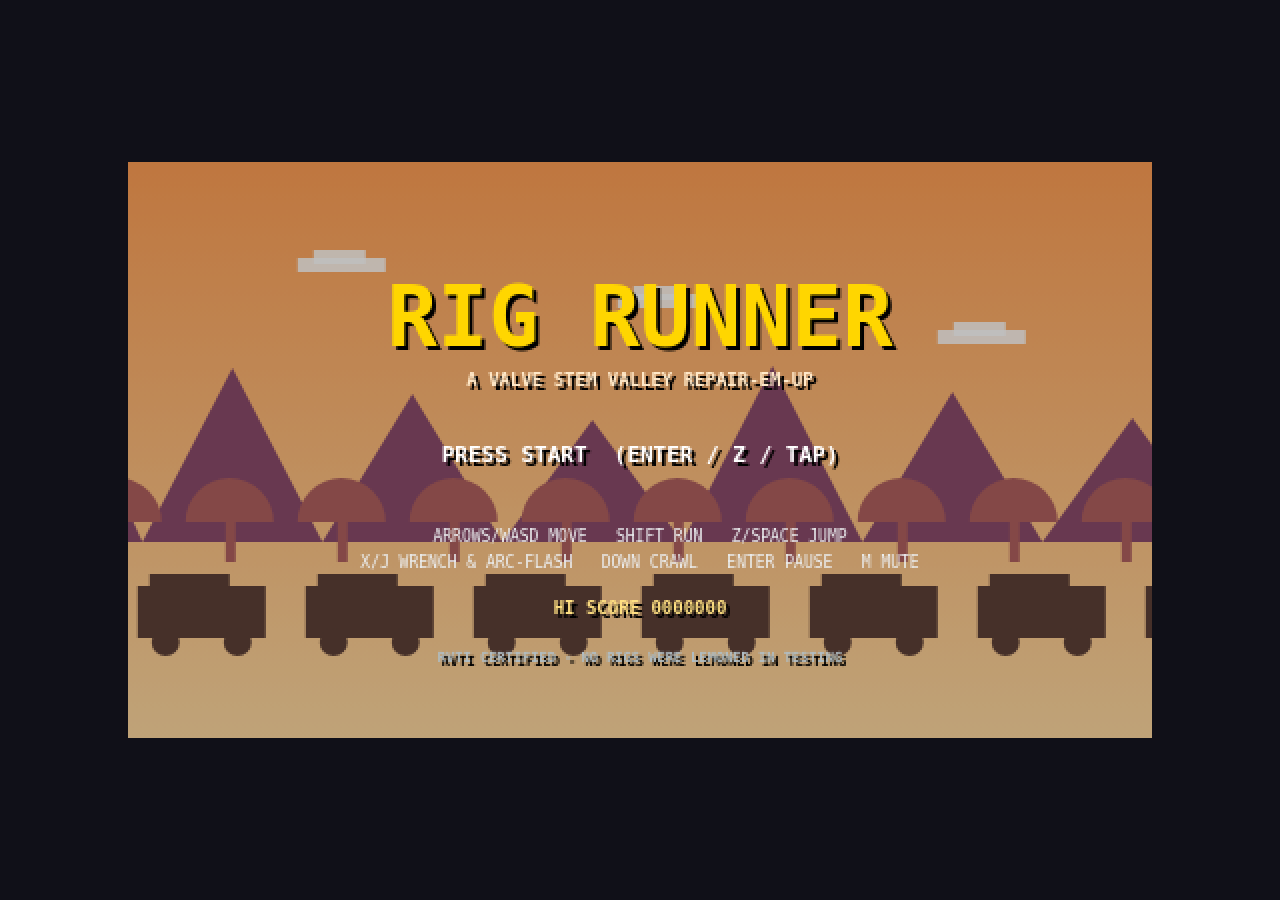
==== static/rigrunner/index.html @ b354f624 "Add Rig Runner: RV-themed browser platformer at /rigrunner/" ====
<!DOCTYPE html>
<html lang="en">
<head>
<meta charset="utf-8">
<meta name="viewport" content="width=device-width, initial-scale=1, maximum-scale=1, user-scalable=no">
<title>RIG RUNNER</title>
<style>
  html,body{margin:0;padding:0;background:#101018;height:100%;overflow:hidden;touch-action:none;}
  #wrap{position:fixed;inset:0;display:flex;align-items:center;justify-content:center;background:#101018;}
  canvas{image-rendering:pixelated;image-rendering:crisp-edges;background:#000;}
  #touch{position:fixed;inset:0;pointer-events:none;display:none;font-family:monospace;user-select:none;-webkit-user-select:none;}
  .tbtn{position:absolute;pointer-events:auto;background:rgba(255,255,255,.10);border:2px solid rgba(255,255,255,.35);
    border-radius:12px;color:rgba(255,255,255,.8);display:flex;align-items:center;justify-content:center;
    font-size:22px;font-weight:bold;}
  .tbtn:active{background:rgba(255,255,255,.28);}
  #tleft{left:12px;bottom:66px;width:58px;height:58px;}
  #tright{left:82px;bottom:66px;width:58px;height:58px;}
  #tdown{left:47px;bottom:8px;width:58px;height:52px;}
  #tjump{right:12px;bottom:70px;width:64px;height:64px;border-radius:50%;}
  #tact{right:88px;bottom:16px;width:56px;height:56px;border-radius:50%;}
  #tpause{right:12px;top:12px;width:48px;height:34px;font-size:13px;}
</style>
</head>
<body>
<div id="wrap"><canvas id="cv" width="512" height="288"></canvas></div>
<div id="touch">
  <div class="tbtn" id="tleft">&#9664;</div><div class="tbtn" id="tright">&#9654;</div>
  <div class="tbtn" id="tdown">&#9660;</div>
  <div class="tbtn" id="tjump">A</div><div class="tbtn" id="tact">B</div>
  <div class="tbtn" id="tpause">II</div>
</div>
<script>
"use strict";
//======================================================================
// RIG RUNNER — an RV-service platformer.  Single file, no assets.
// Engine: fixed-timestep canvas 2D.  Audio: Web Audio chiptune.
//======================================================================
const VW=512, VH=288, TS=16, DT=1/60;
const cv=document.getElementById("cv"), ctx=cv.getContext("2d");
function fitCanvas(){
  const s=Math.max(1,Math.floor(Math.min(window.innerWidth/VW, window.innerHeight/VH)));
  const fs=Math.min(window.innerWidth/VW, window.innerHeight/VH);
  const useInt = fs>=1;
  cv.style.width =(VW*(useInt?s:fs))+"px";
  cv.style.height=(VH*(useInt?s:fs))+"px";
}
window.addEventListener("resize",fitCanvas); fitCanvas();

//---------------------------------------------------------------- input
const keys={l:false,r:false,u:false,d:false,jump:false,act:false,run:false,pause:false};
const kEdge={jump:false,act:false,pause:false,u:false,d:false,l:false,r:false,any:false};
const kmap={
  ArrowLeft:"l", a:"l", A:"l",
  ArrowRight:"r", d:"r", D:"d_r",
  ArrowUp:"u", w:"u", W:"u",
  ArrowDown:"d", s:"d", S:"d",
  z:"jump", Z:"jump", " ":"jump",
  x:"act", X:"act", j:"act", J:"act",
  Shift:"run",
  Enter:"pause"
};
// D maps to right (fix typo-proof): rebuild map cleanly
kmap["d"]="r"; kmap["D"]="r";
window.addEventListener("keydown",e=>{
  audioInit();
  if(e.key==="m"||e.key==="M"){ AU.muted=!AU.muted; if(AU.master)AU.master.gain.value=AU.muted?0:0.5; return; }
  const k=kmap[e.key]; kEdge.any=true;
  if(k){ if(!keys[k]) kEdge[k]=true; keys[k]=true; e.preventDefault(); }
});
window.addEventListener("keyup",e=>{ const k=kmap[e.key]; if(k){keys[k]=false;} });
// touch
if(("ontouchstart" in window)||navigator.maxTouchPoints>0){
  document.getElementById("touch").style.display="block";
  const bind=(id,k)=>{const el=document.getElementById(id);
    el.addEventListener("touchstart",e=>{e.preventDefault();audioInit();kEdge.any=true;if(!keys[k])kEdge[k]=true;keys[k]=true;if(k==="jump"||k==="act")keys.run=true;});
    el.addEventListener("touchend",e=>{e.preventDefault();keys[k]=false;});
    el.addEventListener("touchcancel",e=>{keys[k]=false;});};
  bind("tleft","l");bind("tright","r");bind("tdown","d");bind("tjump","jump");bind("tact","act");bind("tpause","pause");
}

//---------------------------------------------------------------- audio
const AU={ctx:null,master:null,musGain:null,sfxGain:null,muted:false,
  song:null,step:0,nextT:0};
function audioInit(){
  if(AU.ctx) {if(AU.ctx.state==="suspended")AU.ctx.resume(); return;}
  try{
    AU.ctx=new (window.AudioContext||window.webkitAudioContext)();
    AU.master=AU.ctx.createGain(); AU.master.gain.value=AU.muted?0:0.5; AU.master.connect(AU.ctx.destination);
    AU.musGain=AU.ctx.createGain(); AU.musGain.gain.value=0.4; AU.musGain.connect(AU.master);
    AU.sfxGain=AU.ctx.createGain(); AU.sfxGain.gain.value=0.9; AU.sfxGain.connect(AU.master);
    AU.nextT=AU.ctx.currentTime+0.1;
  }catch(e){}
}
function tone(f,dur,type,vol,when,dest,slideTo){
  if(!AU.ctx)return;
  const o=AU.ctx.createOscillator(),g=AU.ctx.createGain();
  o.type=type||"square"; o.frequency.setValueAtTime(f,when);
  if(slideTo)o.frequency.exponentialRampToValueAtTime(Math.max(20,slideTo),when+dur);
  g.gain.setValueAtTime(vol,when);
  g.gain.exponentialRampToValueAtTime(0.001,when+dur);
  o.connect(g);g.connect(dest||AU.sfxGain);
  o.start(when);o.stop(when+dur+0.02);
}
function noiseBurst(dur,vol,when,fc){
  if(!AU.ctx)return;
  const n=Math.floor(AU.ctx.sampleRate*dur), buf=AU.ctx.createBuffer(1,n,AU.ctx.sampleRate);
  const d=buf.getChannelData(0); for(let i=0;i<n;i++)d[i]=Math.random()*2-1;
  const src=AU.ctx.createBufferSource(); src.buffer=buf;
  const f=AU.ctx.createBiquadFilter(); f.type="lowpass"; f.frequency.value=fc||3000;
  const g=AU.ctx.createGain(); g.gain.setValueAtTime(vol,when); g.gain.exponentialRampToValueAtTime(0.001,when+dur);
  src.connect(f);f.connect(g);g.connect(AU.sfxGain); src.start(when);
}
const mf=n=>440*Math.pow(2,(n-69)/12);
function now(){return AU.ctx?AU.ctx.currentTime:0;}
const SFX={
  jump(){ tone(300,0.14,"square",0.16,now(),0,600); },
  stomp(){ tone(400,0.12,"square",0.2,now(),0,120); noiseBurst(0.06,0.12,now(),1500); },
  clank(){ tone(1200,0.05,"square",0.12,now(),0,900); noiseBurst(0.04,0.18,now(),6000); },
  ding(){ tone(mf(88),0.06,"triangle",0.22,now()); tone(mf(93),0.10,"triangle",0.22,now()+0.06); },
  big(){ tone(mf(76),0.08,"triangle",0.25,now()); tone(mf(83),0.08,"triangle",0.25,now()+0.07); tone(mf(88),0.16,"triangle",0.25,now()+0.14); },
  power(){ for(let i=0;i<6;i++)tone(mf(64+i*4),0.09,"square",0.14,now()+i*0.055); },
  hurt(){ tone(220,0.25,"sawtooth",0.2,now(),0,60); },
  die(){ for(let i=0;i<8;i++)tone(mf(70-i*3),0.1,"square",0.16,now()+i*0.08); },
  plug(){ tone(90,0.1,"square",0.3,now(),0,55); tone(1600,0.03,"square",0.1,now()+0.09); },
  hiss(){ noiseBurst(0.5,0.05,now(),1200); },
  grind(){ tone(70,0.35,"sawtooth",0.15,now(),0,45); noiseBurst(0.3,0.08,now(),700); },
  pop(){ noiseBurst(0.15,0.3,now(),2500); tone(140,0.1,"square",0.2,now(),0,50); },
  arc(){ tone(1800,0.08,"sawtooth",0.1,now(),0,300); noiseBurst(0.05,0.08,now(),8000); },
  splash(){ noiseBurst(0.3,0.12,now(),900); tone(200,0.2,"sine",0.12,now(),0,80); },
  deflate(){ tone(300,0.5,"sawtooth",0.14,now(),0,40); noiseBurst(0.4,0.06,now(),500); },
  oneup(){ for(let i=0;i<5;i++)tone(mf([72,76,79,84,88][i]),0.09,"triangle",0.2,now()+i*0.09); },
  stamp(){ noiseBurst(0.08,0.25,now(),2000); tone(90,0.12,"square",0.25,now()+0.02,0,60); },
};
//------------------------------------------------- music (per-world loops)
// Songs: 32 eighth-note steps. lead/bass arrays of midi notes (0 = rest).
const SONGS={
  title:{bpm:112,lead:[64,0,67,0,71,0,72,71,67,0,64,0,62,0,64,0, 60,0,64,0,67,0,71,69,67,0,64,0,62,64,62,0],
         bass:[40,0,47,0,40,0,47,0,45,0,52,0,45,0,52,0, 41,0,48,0,41,0,48,0,43,0,47,0,43,0,47,0]},
  w1:{bpm:140,lead:[72,0,72,74,76,0,72,0,79,0,76,0,72,74,76,0, 77,0,74,0,72,0,69,71,72,0,74,0,67,0,0,0],
      bass:[48,0,55,0,48,0,55,0,45,0,52,0,45,0,52,0, 41,0,48,0,43,0,50,0,48,0,55,0,43,0,47,0]},
  w2:{bpm:126,lead:[69,0,0,72,74,0,72,0,69,0,72,0,67,0,0,0, 65,0,0,69,72,0,74,0,76,0,74,72,69,0,0,0],
      bass:[45,0,52,0,45,0,52,0,41,0,48,0,41,0,48,0, 38,0,45,0,38,0,45,0,40,0,47,0,43,0,45,0]},
  w3:{bpm:150,lead:[74,0,74,0,77,0,74,0,81,0,79,0,77,0,74,0, 72,0,74,77,74,0,72,0,70,0,72,74,72,0,70,0],
      bass:[38,0,50,0,38,0,50,0,36,0,48,0,36,0,48,0, 41,0,53,0,41,0,53,0,43,0,55,0,43,0,46,0]},
  w4:{bpm:132,lead:[67,0,71,0,74,0,71,0,76,0,74,0,71,0,67,0, 69,0,72,0,76,0,72,0,74,72,71,69,67,0,0,0],
      bass:[43,0,50,0,43,0,50,0,45,0,52,0,45,0,52,0, 41,0,48,0,41,0,48,0,38,0,45,0,43,0,43,0]},
  w5:{bpm:160,lead:[64,64,0,64,67,0,64,0,70,0,69,0,67,0,64,0, 64,64,0,64,67,0,70,0,72,0,70,69,67,0,0,0],
      bass:[40,0,40,47,40,0,40,47,38,0,38,45,38,0,38,45, 36,0,36,43,36,0,36,43,43,0,43,50,43,0,46,0]},
  w6:{bpm:118,lead:[70,0,0,74,0,0,77,0,79,0,77,74,70,0,0,0, 69,0,0,72,0,0,76,0,77,0,76,72,67,0,0,0],
      bass:[46,0,53,0,46,0,53,0,44,0,51,0,44,0,51,0, 45,0,52,0,45,0,52,0,43,0,50,0,43,0,50,0]},
  w7:{bpm:100,lead:[62,0,0,0,65,0,62,0,68,0,67,0,65,0,62,0, 61,0,0,0,65,0,68,0,70,0,68,67,65,0,67,0],
      bass:[38,0,38,0,38,0,38,0,36,0,36,0,36,0,36,0, 37,0,37,0,37,0,37,0,38,0,41,0,38,0,36,0]},
  boss:{bpm:168,lead:[62,0,62,63,62,0,60,0,62,0,65,0,63,62,60,0, 62,0,62,63,65,0,67,0,68,0,67,65,63,0,62,0],
        bass:[38,38,0,38,38,0,38,0,36,36,0,36,36,0,36,0, 34,34,0,34,34,0,34,0,41,0,39,0,38,0,36,0]},
  map:{bpm:120,lead:[76,0,0,0,74,0,72,0,74,0,76,0,79,0,0,0, 76,0,0,0,74,0,72,0,71,0,72,0,74,0,0,0],
       bass:[48,0,52,0,55,0,52,0,50,0,53,0,57,0,53,0, 48,0,52,0,55,0,52,0,43,0,47,0,50,0,47,0]},
};
function setSong(name){
  const s=SONGS[name]||null;
  if(AU.song!==s){AU.song=s;AU.step=0;if(AU.ctx)AU.nextT=AU.ctx.currentTime+0.05;}
}
function musicTick(){
  if(!AU.ctx||!AU.song||AU.muted)return;
  const spb=60/AU.song.bpm/2; // eighth note
  while(AU.nextT<AU.ctx.currentTime+0.18){
    const i=AU.step%32;
    const L=AU.song.lead[i],B=AU.song.bass[i];
    if(L)tone(mf(L),spb*0.9,"square",0.10,AU.nextT,AU.musGain);
    if(B)tone(mf(B),spb*0.95,"triangle",0.16,AU.nextT,AU.musGain);
    if(i%4===0)noiseBurst(0.03,0.035,AU.nextT,6000);
    AU.step++; AU.nextT+=spb;
  }
}
</script>
<script>
"use strict";
//================================================================ worlds
// Palette per world: sky top/bottom, far, mid, near parallax, ground pair, accent
const WORLDS={
 1:{name:"TRAVEL TRAILER TERRACE",sky:["#ff9e54","#ffd9a0"],far:"#8a4a6b",mid:"#b0605f",near:"#5d4037",gnd:["#7d5a3a","#5d4127"],acc:"#ffe9c9",song:"w1"},
 2:{name:"CLASS B BOULEVARD",sky:["#7ec8e3","#dff3ff"],far:"#5a7fa8",mid:"#7aa8c8",near:"#48606e",gnd:["#8a8f98","#5f636b"],acc:"#ffffff",song:"w2"},
 3:{name:"CLASS C CANYON",sky:["#ffb26b","#ffe3b3"],far:"#b5533c",mid:"#d97a4a",near:"#8c4a2f",gnd:["#c07850","#8c4a2f"],acc:"#ffd9a0",song:"w3"},
 4:{name:"FIFTH WHEEL FLATS",sky:["#e8b04f","#f6e3a8"],far:"#7a8a4a",mid:"#9aa85f",near:"#647040",gnd:["#7d8a4a","#57613a"],acc:"#fff2c0",song:"w4"},
 5:{name:"TOY HAULER TRENCH",sky:["#d98f4a","#f0c690"],far:"#8a5a3a",mid:"#a8744a",near:"#6b4a2f",gnd:["#9a7248","#6b4a2f"],acc:"#ffd9a0",song:"w5"},
 6:{name:"DEALERSHIP LOT",sky:["#0d0d2b","#232355"],far:"#1a1a40",mid:"#2d2d66",near:"#141430",gnd:["#3a3a52","#26263a"],acc:"#ff4fd8",song:"w6"},
 7:{name:"SERVICE BAY OF NO RETURN",sky:["#20262c","#39424c"],far:"#2a3138",mid:"#39424c",near:"#1c2126",gnd:["#4a545e","#333b42"],acc:"#7fdcd0",song:"w7"},
};
const TIPS=[
 "TECH TIP: Anode rods corrode so your water heater tank doesn't. Replace at ~75% consumed.",
 "TECH TIP: Dump BLACK first, then GRAY — the soapy gray water rinses your hose.",
 "TECH TIP: Inspect roof seals every 90 days. Recoat penetrations with self-leveling sealant.",
 "TECH TIP: Check tire pressure COLD, before driving. Blowouts love underinflation.",
 "TECH TIP: 30A service is ~3,600 watts. 50A is two 120V legs — ~12,000 watts.",
 "TECH TIP: Keep tongue weight at 10–15% of gross trailer weight or you WILL sway.",
 "TECH TIP: Winterize before first freeze — bypass the water heater, pump pink antifreeze.",
 "TECH TIP: Repack trailer wheel bearings every 10–12k miles or once a year.",
 "TECH TIP: A surge protector/EMS catches open grounds, reverse polarity, and low voltage.",
 "TECH TIP: LP gas smells like rotten eggs (that's the mercaptan). Hiss? No sparks. Ventilate.",
 "TECH TIP: Retract the awning when wind picks up. Gusts kill more awnings than hail.",
 "TECH TIP: Exercise the generator monthly under load so the carb doesn't gum up.",
 "TECH TIP: Tank sensors misread constantly. Trust your gauge less than your last dump.",
 "TECH TIP: Re-torque lug nuts after the first 50 miles of every trip.",
];
//================================================================ level DSL
function mkGrid(w,h){const g=[];for(let y=0;y<h;y++)g.push(new Array(w).fill(" "));return g;}
function bld(w,h){
  const g=mkGrid(w,h);
  const S={g,w,h,signs:[],
    put(x,y,c){if(x>=0&&x<w&&y>=0&&y<h)g[y][x]=c;return S;},
    row(x,y,n,c){for(let i=0;i<n;i++)S.put(x+i,y,c);return S;},
    col(x,y,n,c){for(let i=0;i<n;i++)S.put(x,y+i,c);return S;},
    box(x,y,bw,bh,c){for(let j=0;j<bh;j++)S.row(x,y+j,bw,c);return S;},
    gnd(x0,x1,top){for(let x=x0;x<=x1;x++)for(let y=top;y<h;y++)g[y][x]="#";return S;},
    sign(x,y,t){S.signs.push({x:x*TS,y:y*TS,t});return S;},
    // a parked rig: solid body + one-way roof, door gap
    rig(x,y,bw,bh){S.box(x,y,bw,bh,"B");S.row(x,y-1,bw,"=");return S;},
  };
  return S;
}
//================================================================ levels
const LEVELS=[];
function addLevel(o){LEVELS.push(o);return LEVELS.length-1;}

// ---- W1-1 "HITCH UP" — tutorial
addLevel({world:1,label:"1-1",name:"HITCH UP",time:300,build(){
  const L=bld(190,18);
  L.gnd(0,45,15); L.gnd(50,84,15); L.gnd(90,131,15); L.gnd(136,189,15);
  L.sign(4,12,"VALVE STEM VALLEY CAMPGROUND");
  L.sign(10,13,"RUN: SHIFT   JUMP: Z/SPACE   WRENCH: X");
  L.sign(30,13,"MIND YOUR TONGUE WEIGHT - 10-15%!");
  // hatch row + intro goblin
  L.row(18,11,3,"?"); L.put(23,11,"!");
  L.put(26,10,"o").put(27,9,"o").put(28,10,"o");
  L.put(33,14,"g");
  // tongue-jack seesaw over first pit approach + spring bar
  L.put(41,14,"o").put(42,13,"o").put(43,14,"o");
  L.put(55,14,"T"); L.row(53,9,3,"=");L.put(54,8,"s"); // SO #1 above seesaw
  L.put(60,14,"g").put(66,14,"g");
  L.put(70,14,"Q"); L.row(68,7,4,"=").put(69,6,"o").put(70,6,"d"); // spring to sealgoo ledge
  L.put(76,14,"t"); L.sign(74,13,"CHECK COLD INFLATION PRESSURE");
  // gap 85-89 with wheel-chock ramp feel: floating platform
  L.row(85,13,3,"=");
  L.put(92,14,"C"); // 30A checkpoint
  L.row(97,11,4,"?").put(99,11,"!");
  L.put(104,14,"g").put(109,14,"g").put(113,14,"b");
  // high route: trailer roofs
  L.rig(116,12,8,3); L.put(118,10,"o").put(120,10,"o").put(122,10,"s"); // SO #2 on roof
  L.row(126,8,3,"=").put(127,7,"o");
  // pit 132-135, spring approach
  L.put(130,14,"Q");
  L.row(133,10,3,"=").put(134,9,"o");
  L.put(140,14,"g").put(144,14,"g").put(147,14,"t");
  L.rig(150,12,10,3); L.put(151,14,"P"); L.sign(153,14,"SITE 12 - 30A");
  L.put(155,10,"o").put(157,10,"o");
  L.row(163,11,3,"?");
  L.put(168,14,"g");
  L.col(172,9,6,"L"); L.row(170,8,6,"=").put(173,5,"1"); // hidden-ish 1-up hatch up top
  L.put(171,7,"s"); // SO #3 top route
  L.put(184,14,"E"); L.sign(180,13,"SERVICE DROP-OFF ->");
  return L;
}});

// ---- W1-2 "ROOF RESEAL" — rooftop hop, drip vents
addLevel({world:1,label:"1-2",name:"ROOF RESEAL",time:300,build(){
  const L=bld(180,18);
  L.gnd(0,14,15);
  L.sign(3,13,"ROOF SEAL FAILURE: THE #1 RV REPAIR");
  L.put(8,14,"g");
  // row of parked rigs to hop; vents 'y' leak goblins until capped (wrench them)
  L.rig(16,11,10,4); L.put(19,9,"y"); L.put(22,9,"d");
  L.rig(30,10,9,5);  L.put(33,8,"y");  L.put(36,8,"o");
  L.rig(43,12,8,3);  L.put(45,10,"o").put(46,10,"o");
  L.gnd(53,60,15); L.put(56,14,"C");
  L.rig(62,11,12,4); L.put(65,9,"y").put(70,9,"y"); L.put(68,8,"s"); // SO #1 between two leaks
  L.row(76,7,3,"=").put(77,6,"o");
  L.rig(80,11,9,4); L.put(83,10,"b");
  L.gnd(91,98,15); L.put(94,14,"t");
  L.rig(100,12,7,3); L.put(102,10,"d");
  L.rig(109,9,7,6); L.put(111,7,"y");
  L.row(118,6,3,"=").put(119,5,"s"); // SO #2 high hop
  L.rig(122,11,10,4); L.put(125,10,"g").put(128,10,"g");
  L.gnd(134,141,15); L.put(137,14,"5"); // 50A pedestal checkpoint
  L.sign(135,13,"RARE 50A PEDESTAL - FAST REFILL");
  L.rig(143,11,9,4); L.put(146,9,"y"); L.put(148,8,"o");
  L.rig(154,12,8,3); L.put(156,10,"b");
  L.row(163,8,3,"=").put(164,7,"d");
  L.gnd(166,179,15);
  L.col(168,10,5,"L"); L.row(166,9,5,"=").put(169,8,"s"); // SO #3 ladder loft
  L.put(175,14,"E");
  return L;
}});

// ---- W1-3 "DUMP STATION DRIVE" — serpents, gray pools, valve bonus room
addLevel({world:1,label:"1-3",name:"DUMP STATION DRIVE",time:300,build(){
  const L=bld(175,18);
  L.gnd(0,29,15); L.gnd(34,73,15); L.gnd(78,117,15); L.gnd(122,174,15);
  L.sign(3,13,"DUMP STATION AHEAD - BLACK FIRST, THEN GRAY");
  L.put(9,14,"e"); // EternaBond early: this level is all water hazards
  L.put(14,14,"g");
  L.box(19,15,4,3," "); L.row(19,15,4,"~"); // gray pool carved flush into the ground
  L.put(26,14,"Z"); // sewer serpent at the port
  L.row(30,12,4,"="); // hop the gap
  L.put(38,14,"o").put(40,14,"o");
  L.put(44,14,"V"); L.sign(42,13,"DUMP STATION - PULL VALVES IN ORDER"); // bonus room door
  L.put(52,14,"Z");
  L.row(58,10,3,"?").put(60,10,"!");
  L.put(64,14,"P"); L.put(69,14,"C");
  L.box(74,15,4,3," "); L.row(74,15,4,"~");
  L.put(82,14,"g").put(86,14,"g");
  L.rig(90,12,8,3); L.put(92,10,"s"); // SO #1 roof
  L.put(100,14,"Z");
  L.col(104,11,4,"L"); L.row(102,10,5,"=").put(104,9,"s"); // SO #2 loft
  L.put(110,14,"b"); L.put(114,14,"P");
  L.box(118,15,4,3," "); L.row(118,15,4,"~");
  L.row(117,11,2,"=").row(120,9,2,"=");
  L.put(126,14,"5");
  L.put(131,14,"Z"); L.put(136,14,"t");
  L.rig(140,12,9,3); L.put(143,10,"o").put(145,10,"d");
  L.put(152,14,"g").put(156,14,"g");
  L.row(158,8,3,"=").put(159,7,"s"); // SO #3
  L.sign(162,13,"WASH HANDS. SERIOUSLY.");
  L.put(169,14,"E");
  return L;
}});

// ---- W1-4 "AWNING ALLEY" — glide gaps, bearing screamer, mice wiring
addLevel({world:1,label:"1-4",name:"AWNING ALLEY",time:300,windy:true,build(){
  const L=bld(185,18);
  L.gnd(0,34,15); L.gnd(52,88,15); L.gnd(106,139,15); L.gnd(152,184,15);
  L.sign(3,13,"WIND ADVISORY: STOW YOUR AWNINGS");
  L.put(8,14,"G"); // grease tub: teaches slide
  L.put(14,14,"r"); // bearing screamer — slide or arc it
  L.put(20,14,"g");
  L.row(24,10,4,"?").put(26,10,"!");
  // awning glide across big pit 35-51
  L.rig(29,12,6,3); L.row(30,8,5,"A"); L.sign(29,7,"GRAB AWNING TO GLIDE");
  L.put(40,5,"o").put(44,6,"o").put(48,7,"o");
  L.put(56,14,"C");
  L.put(61,14,"t"); L.put(66,14,"g");
  // crawl gap under a rig: 1-tile clearance
  L.box(70,10,8,4,"B"); L.sign(69,9,"CRAWL: HOLD DOWN");
  L.put(74,8,"s"); L.row(72,9,4,"="); // SO #1 on top of the low rig
  L.put(82,14,"r");
  // wiring bridge over pit 89-105 with mouse hatch
  L.row(89,12,17,"*"); L.put(88,11,"%"); L.sign(84,10,"MICE IN THE WIRING!");
  L.put(94,10,"o").put(98,10,"o").put(102,10,"o");
  L.put(110,14,"5");
  L.rig(114,11,8,4); L.row(115,7,5,"A"); L.put(117,9,"s"); // SO #2 under awning
  // glide pit 140-151
  L.put(126,14,"g").put(130,14,"b");
  L.rig(133,12,6,3); L.row(134,8,5,"A");
  L.put(144,5,"d");
  L.put(156,14,"r"); L.put(162,14,"t");
  L.row(166,9,3,"=").put(167,8,"s"); // SO #3
  L.row(171,11,3,"?").put(172,11,"1");
  L.put(179,14,"E"); L.sign(175,13,"BOSS PAD AHEAD");
  return L;
}});

// ---- W1-B "THE SWAY MONSTER"
addLevel({world:1,label:"1-B",name:"THE SWAY MONSTER",time:240,boss:"sway",song:"boss",build(){
  const L=bld(44,18);
  L.gnd(0,43,15);
  L.box(0,0,1,15,"X"); L.box(43,0,1,15,"X");
  L.row(6,11,3,"=");L.row(35,11,3,"=");
  L.sign(13,13,"NO SWAY CONTROL? NO CONTROL.");
  return L;
}});

// ---- W2-1 "POP-TOP PASS" — crawl spaces, pop-tops, wet bath slicks, propane
addLevel({world:2,label:"2-1",name:"POP-TOP PASS",time:300,build(){
  const L=bld(165,18);
  L.gnd(0,164,15);
  L.box(40,14,6,1," ");L.box(41,15,4,3," "); // small pit
  L.box(90,14,8,1," ");L.box(91,15,6,3," ");
  L.sign(3,13,"CLASS B: 19 FEET OF EFFICIENCY");
  // low ceiling crawl: ceiling at y13 => 1-tile clearance over floor y14
  L.box(10,4,30,10,"B"); L.sign(8,3,"LOW CLEARANCE - CRAWL");
  L.put(14,14,"o").put(18,14,"o").put(22,14,"o");
  L.put(30,14,"g");
  // pop-top platforms over pit (entity J with popTop skin)
  L.put(42,13,"J"); L.put(44,6,"o");
  L.put(50,14,"C");
  // wet bath: slick floor
  L.row(55,14,10,"_"); L.sign(55,13,"WET BATH - SLIPPERY WHEN WET"); L.put(60,13,"b");
  L.put(68,14,"g");
  // propane cloud room: crawl under, or wrench window 'W' to vent
  L.box(72,6,16,7,"B"); L.put(74,13,"l"); L.put(88,13,"W");
  L.sign(70,5,"LP LEAK! DO NOT ARC-FLASH!");
  L.put(78,12,"s"); // SO #1 inside the LP room (nerve test)
  L.put(92,13,"J"); L.put(94,5,"d");
  L.row(97,10,3,"?").put(98,10,"!");
  L.put(103,14,"g").put(107,14,"b");
  L.box(112,4,24,10,"B"); // second crawl with mice
  L.put(108,11,"%");
  L.put(118,14,"o").put(124,14,"o").put(130,14,"o");
  L.put(126,14,"s"); // SO #2 mid-crawl
  L.put(140,14,"5");
  L.row(144,14,8,"_"); L.put(147,13,"t");
  L.rig(150,11,6,4); L.put(152,9,"s"); // SO #3 pop-top roof
  L.put(160,14,"E");
  return L;
}});

// ---- W3-1 "CAB-OVER CLIMB" — tall map, ladders, bunks
addLevel({world:3,label:"3-1",name:"CAB-OVER CLIMB",time:300,build(){
  const L=bld(150,26);
  L.gnd(0,149,23);
  L.box(37,23,4,3," "); L.row(37,21,2,"="); // wheel-chock ledge over the wash
  L.box(81,23,6,3," "); L.row(81,20,5,"="); // service catwalk over the wash
  L.sign(3,21,"CLASS C CANYON - MIND THE BUNK");
  L.put(10,22,"g").put(15,22,"g");
  // Class C: body + cab-over bunk shelf
  L.rig(20,19,10,4); L.row(18,15,5,"=").put(19,14,"s"); // SO #1 in cab-over
  L.put(25,18,"b");
  L.put(42,22,"C");
  L.rig(46,19,10,4); L.col(48,14,5,"L"); L.row(44,13,6,"=").put(46,12,"o").put(47,12,"o");
  L.put(58,22,"t");
  L.rig(62,19,12,4); L.row(60,14,5,"=").put(62,13,"d");
  L.col(66,11,3,"L"); L.row(64,10,5,"=").put(66,9,"s"); // SO #2 high bunk
  L.put(76,22,"r");
  L.row(88,20,3,"=").row(92,17,3,"=").row(96,14,3,"=");
  L.put(97,13,"o");
  L.put(102,22,"5");
  // Super C: extra tall
  L.rig(106,16,14,7); L.sign(107,15,"SUPER C - SEMI CHASSIS");
  L.box(101,20,5,3,"B"); // truck cab: the step up onto the tall chassis
  L.col(110,9,7,"L"); L.row(108,8,6,"=").put(110,7,"s"); // SO #3 top of the Super C
  L.put(112,14,"g").put(116,14,"g");
  L.row(122,19,3,"?").put(123,19,"!");
  L.put(126,22,"b").put(131,22,"g");
  L.put(136,22,"t");
  L.put(144,22,"E");
  return L;
}});

// ---- W4-1 "SPLIT-LEVEL SPRINT" — fifth wheels, drag platforms, crusher
addLevel({world:4,label:"4-1",name:"SPLIT-LEVEL SPRINT",time:300,build(){
  const L=bld(170,18);
  L.gnd(0,54,15); L.gnd(70,119,15); L.gnd(134,169,15);
  L.sign(3,13,"FIFTH WHEEL FLATS - NO PASSENGERS WHILE TOWING");
  L.put(10,14,"g");
  // fifth wheel: raised bedroom over pin box = split level
  L.rig(14,12,12,3); L.rig(21,9,5,3); L.put(22,7,"o").put(23,7,"o");
  L.put(16,10,"s"); // SO #1 on the lower deck under the pin box
  L.put(30,14,"b");
  L.row(34,10,4,"?").put(36,10,"!");
  L.put(40,14,"t"); L.put(46,14,"C");
  // drag platform across pit 55-69: stand on it, it gets towed forward
  L.put(55,15,"D"); L.sign(50,13,"HITCH UP - RIDE THE TOW");
  L.put(60,10,"o").put(64,10,"o");
  L.put(74,14,"g").put(78,14,"g");
  L.rig(82,12,14,3); L.rig(90,9,6,3); L.put(96,13,"K"); // slide-out crusher at ground floor exit
  L.put(92,7,"s"); // SO #2 top deck
  L.put(102,14,"r");
  L.put(108,14,"5");
  L.rig(112,12,7,3); L.put(114,10,"d");
  // second drag platform pit 120-133
  L.put(120,15,"D");
  L.put(126,9,"o").put(129,9,"o");
  L.put(138,14,"t").put(144,14,"b");
  L.rig(148,12,10,3); L.rig(154,9,4,3); L.put(155,7,"s"); // SO #3
  L.row(158,11,3,"?");
  L.put(164,14,"E");
  return L;
}});

// ---- W5-1 "RAMP RUN" — ramp-door bridges, loose bikes, betties
addLevel({world:5,label:"5-1",name:"RAMP RUN",time:300,build(){
  const L=bld(170,18);
  L.gnd(0,39,15); L.gnd(52,89,15); L.gnd(102,139,15); L.gnd(148,169,15);
  L.sign(3,13,"TOY HAULER TRENCH - GARAGE DOORS DOWN");
  L.put(8,14,"g"); L.put(14,14,"h"); // loose dirt bike rolls at you
  L.rig(18,12,10,3); L.put(20,10,"o").put(23,10,"d");
  L.put(30,14,"t"); L.put(35,14,"h");
  // ramp door bridges pit 40-51 (timed)
  L.put(40,14,"R"); L.sign(37,13,"RAMP DROPS ON A TIMER");
  L.put(45,13,"o").put(48,13,"o");
  L.put(56,14,"C");
  L.put(60,14,"h").put(66,14,"t");
  L.rig(70,11,12,4); L.put(72,9,"s"); // SO #1 garage roof
  L.put(76,13,"K"); // slide crusher in the garage mouth
  L.put(84,14,"g").put(87,14,"b");
  L.put(90,14,"R"); // pit 90-101
  L.put(95,13,"o").put(98,13,"o");
  L.put(106,14,"5");
  L.row(110,10,4,"?").put(112,10,"!");
  L.put(116,14,"h").put(121,14,"h"); L.sign(118,13,"LOOSE CARGO! STRAP YOUR TOYS");
  L.rig(126,12,9,3); L.put(128,10,"s"); // SO #2
  L.put(134,14,"t");
  L.put(140,14,"R"); // pit 140-147
  L.row(143,9,3,"=").put(144,8,"s"); // SO #3 above ramp pit
  L.put(152,14,"g");
  L.row(156,11,3,"?").put(157,11,"1");
  L.put(164,14,"E");
  return L;
}});

// ---- W6-1 "LOT AT NIGHT" — upsellers, F&I squeeze, freeze wraith clunkers
addLevel({world:6,label:"6-1",name:"LOT AT NIGHT",time:320,build(){
  const L=bld(185,18);
  L.gnd(0,49,15); L.gnd(60,124,15); L.gnd(134,184,15);
  L.sign(3,13,"UNITS ROLLED THIS MONTH: 47");
  L.sign(14,13,"STK# RV2618A  WAS $89,995  NOW $84,991!");
  L.put(10,14,"u"); // The Upseller
  L.rig(16,12,10,3); L.put(18,10,"o").put(21,10,"o");
  L.put(28,14,"P"); L.sign(26,13,"COURTESY PEDESTAL (MISWIRED)");
  L.put(33,14,"u");
  L.row(38,10,4,"?").put(40,10,"!");
  L.put(44,14,"N"); L.sign(42,13,"EMS UNIT - SURGE PROTECTED!");
  // gap 50-59: balloon-arch platforms
  L.row(51,11,3,"=").row(56,8,3,"=").put(57,7,"o");
  L.put(64,14,"C");
  // F&I office: slow paperwork crusher corridor
  L.box(70,5,22,8,"B"); L.box(70,13,22,1," "); L.box(70,5,22,1,"B");
  L.sign(68,4,"F&I OFFICE - JUST SIGN HERE");
  L.put(74,13,"K"); L.put(84,13,"K");
  L.put(80,13,"s"); // SO #1 between the closing walls
  L.put(94,14,"u");
  L.rig(98,11,12,4); L.sign(99,10,"AS-IS - NO WARRANTY"); // clunker row
  L.put(101,9,"w"); // freeze wraith haunts the clunkers
  L.put(104,9,"s"); // SO #2 on the clunker roof
  L.put(112,14,"H"); L.sign(110,13,"WATER HEATER: BYPASS VALVE");
  L.put(117,14,"t"); L.put(121,14,"u");
  // gap 125-133
  L.row(126,11,3,"=").row(130,9,3,"=");
  L.put(138,14,"5");
  L.put(142,14,"P"); L.put(147,14,"u");
  L.rig(152,12,12,3); L.sign(153,11,"SHOWROOM QUEEN - DO NOT TOUCH");
  L.put(155,10,"d").put(158,10,"o");
  L.row(168,9,3,"=").put(169,8,"s"); // SO #3
  L.row(172,11,3,"?").put(173,11,"1");
  L.put(179,14,"E"); L.sign(176,13,"SERVICE BAY ->");
  return L;
}});

// ---- W7-B "THE LEMON"
addLevel({world:7,label:"7-B",name:"THE LEMON",time:400,boss:"lemon",song:"boss",build(){
  const L=bld(52,18);
  L.gnd(0,51,15);
  L.box(0,0,1,15,"X"); L.box(51,0,1,15,"X");
  L.row(4,11,3,"=");L.row(36,11,3,"=");
  L.put(5,10,"F"); // a dogbone lives in the arena — phase 2 needs arc-flash
  L.put(36,10,"M");
  L.sign(18,13,"R.O. #666 - CUST STATES: EVERYTHING");
  return L;
}});

// world map node layout (campground loop road), one node per shipped level
const MAP_NODES=[
  {x:70,y:200},{x:130,y:170},{x:190,y:200},{x:250,y:170},{x:310,y:200}, // W1 x5
  {x:370,y:165},{x:420,y:120},{x:380,y:70},{x:310,y:55},{x:240,y:75},{x:150,y:60}, // 2-1..7-B
];
</script>
<script>
"use strict";
//================================================================ state
const G={
  mode:"title", // title|map|play|pause|tally|gameover|win|dead
  levelIdx:0, unlocked:1, lives:3, score:0, hiScore:0, rods:0,
  tier:1, shieldEB:false, impactT:0, greaseT:0, surgeT:0, power:0, // power = amps meter 0..100
  combo:0, comboT:0, glitchT:0,
  timer:0, tipIdx:0, tipT:0, frame:0, msg:"", msgT:0,
  soDone:LEVELS.map(()=>[false,false,false]), roClosed:LEVELS.map(()=>false),
  cleared:LEVELS.map(()=>false),
  mapSel:0, tallyData:null, deathT:0, winT:0, shakeT:0,
  valve:null, // dump-station overlay state
};
let cur=null; // current level runtime
const SOLID="#XB?!%1U_WH", ONEWAY="=*I";
function isSolid(c){return SOLID.indexOf(c)>=0;}
function isOneWay(c){return ONEWAY.indexOf(c)>=0;}
function tileAt(tx,ty){
  if(!cur)return " ";
  if(tx<0||tx>=cur.w)return "#";
  if(ty<0)return " "; if(ty>=cur.h)return " ";
  return cur.grid[ty][tx];
}
function setTile(tx,ty,c){if(tx>=0&&tx<cur.w&&ty>=0&&ty<cur.h)cur.grid[ty][tx]=c;}
function rectsOverlap(a,b){return a.x<b.x+b.w&&a.x+a.w>b.x&&a.y<b.y+b.h&&a.y+a.h>b.y;}

//================================================================ pools
const particles=[]; for(let i=0;i<160;i++)particles.push({on:false});
function spawnP(x,y,vx,vy,life,color,size){
  for(const p of particles)if(!p.on){Object.assign(p,{on:true,x,y,vx,vy,life,t:life,color,size:size||2});return;}
}
function burst(x,y,n,color,spd){for(let i=0;i<n;i++){const a=Math.random()*6.283,s=(0.5+Math.random())*(spd||2);spawnP(x,y,Math.cos(a)*s,Math.sin(a)*s-1,30+Math.random()*20,color,1+Math.random()*2);}}
const shots=[]; for(let i=0;i<24;i++)shots.push({on:false});
function fireShot(o){for(const s of shots)if(!s.on){Object.assign(s,{on:true,life:600},o);return s;}return null;}

//================================================================ player
const P={x:0,y:0,w:10,h:14,vx:0,vy:0,face:1,onGround:false,crouch:false,slide:0,
  coyote:0,jbuf:0,jumpHeld:false,invT:0,attackT:0,climb:false,glide:0,gliding:false,
  carrier:null,skid:0,anim:0,dropT:0};
function playerH(){return G.tier>1?(P.crouch||P.slide>0?12:20):(P.crouch?10:14);}
function setMsg(t,f){G.msg=t;G.msgT=f||150;}

function loadLevel(idx,fromCheckpoint){
  const def=LEVELS[idx];
  const b=def.build();
  cur={def,grid:b.g,w:b.w,h:b.h,signs:b.signs,ents:[],boss:null,windy:!!def.windy,
    world:WORLDS[def.world],spawn:{x:2*TS,y:0},exitX:0,bumps:[],gustT:0,doorV:null};
  // parse entity chars out of the grid
  const EC="odsMFNeiGC5QTJRKDygbrPZtuwlh";
  for(let y=0;y<cur.h;y++)for(let x=0;x<cur.w;x++){
    const c=cur.grid[y][x];
    if(EC.indexOf(c)<0)continue;
    cur.grid[y][x]=" ";
    spawnEnt(c,x*TS,y*TS);
  }
  // find floor for spawn
  for(let y=0;y<cur.h;y++){if(isSolid(tileAt(2,y))){cur.spawn.y=y*TS-24;break;}}
  if(fromCheckpoint&&G.checkpoint&&G.checkpoint.idx===idx){P.x=G.checkpoint.x;P.y=G.checkpoint.y;}
  else{P.x=cur.spawn.x;P.y=cur.spawn.y;if(!fromCheckpoint)G.checkpoint=null;}
  Object.assign(P,{vx:0,vy:0,face:1,onGround:false,crouch:false,slide:0,coyote:0,jbuf:0,invT:90,attackT:0,climb:false,glide:0,gliding:false,carrier:null});
  for(const s of shots)s.on=false; for(const p of particles)p.on=false;
  G.timer=def.time; G.combo=0;G.comboT=0; G.surgeT=0;
  cam.x=Math.max(0,P.x-VW/2); cam.y=Math.max(0,cur.h*TS-VH);
  if(def.boss)initBoss(def.boss);
  setSong(def.song||cur.world.song);
}

function hurtPlayer(kind){
  if(G.surgeT>0||P.invT>0||G.mode!=="play")return;
  if(kind==="water"&&G.shieldEB){G.shieldEB=false;setMsg("ETERNABOND HELD!");burst(P.x+5,P.y+8,10,"#fff",2);SFX.clank();return;}
  if(G.tier>1){G.tier--;P.invT=110;SFX.hurt();burst(P.x+5,P.y+8,12,"#ffd24a",2);
    setMsg(G.tier===2?"LOST 50-AMP SERVICE!":"DOWN TO FLAT RATE!");}
  else killPlayer();
}
function killPlayer(){
  if(G.mode!=="play")return;
  G.mode="dead";G.deathT=0;P.vy=-6;SFX.die();setSong(null);
}
function addScore(n){G.score+=n*(1+G.combo);}
function bumpCombo(){G.combo=Math.min(3,G.combo+1);G.comboT=240;}

function collectEnt(e){
  switch(e.type){
    case "rod": G.rods++;addScore(10);SFX.ding();spawnP(e.x+4,e.y,0,-1,20,"#cfd8dc",2);
      if(G.rods>=100){G.rods-=100;G.lives++;SFX.oneup();setMsg("100 RODS = 1-UP!");} break;
    case "sealgoo": G.rods+=10;addScore(100);SFX.big();setMsg("SEALGOO SELF-LEVELING! +10");break;
    case "so": {const i=e.soIdx;G.soDone[G.levelIdx][i]=true;addScore(1000);SFX.big();
      setMsg("SERVICE ORDER "+(i+1)+"/3!");}break;
    case "wrench": if(G.tier<2){G.tier=2;setMsg("MASTER CERTIFIED!");}else addScore(500);SFX.power();break;
    case "dogbone": if(G.tier<3){G.tier=3;G.power=100;setMsg("50-AMP SERVICE! (X TO ARC)");}else {G.power=100;addScore(500);}SFX.power();break;
    case "surge": G.surgeT=600;SFX.power();setMsg("EMS PROTECTED!");break;
    case "eb": G.shieldEB=true;SFX.power();setMsg("ETERNABOND SHIELD (1 LEAK HIT)");break;
    case "impact": G.impactT=1200;SFX.power();setMsg("IMPACT DRIVER! 2X WRENCH");break;
    case "grease": G.greaseT=99999;SFX.power();setMsg("BEARING GREASE: RUN+DOWN = SLIDE");break;
    case "oneup": G.lives++;SFX.oneup();setMsg("PDI PASSED! 1-UP");addScore(1000);break;
  }
  e.dead=true;
}

function hatchBump(tx,ty,c){
  setTile(tx,ty,"U"); SFX.clank();
  cur.bumps.push({tx,ty,t:12});
  const x=tx*TS,y=(ty-1)*TS;
  if(c==="?"){spawnEnt("o",x,y).vy=-2;}
  else if(c==="!"){spawnEnt(G.tier<2?"M":"F",x,y).vy=-1;}
  else if(c==="1"){spawnEnt("1up",x,y).vy=-2;}
  else if(c==="%"){for(let i=0;i<3;i++){const m=spawnEnt("mouse",x,y);m.vx=(i-1)*0.8;m.vy=-2;}SFX.pop();setMsg("MICE! PROTECT THE WIRING!");}
}

function tryWrenchTile(){
  // wrench interactions with tiles in front: cap vents ('y' entities handle themselves), open window W
  const tx=Math.floor((P.x+P.w/2+P.face*12)/TS);
  for(let dy=-1;dy<=1;dy++){
    const ty=Math.floor((P.y+playerH()/2)/TS)+dy;
    if(tileAt(tx,ty)==="W"){setTile(tx,ty,"w_open");SFX.clank();setMsg("WINDOW OPEN - VENTING LP!");
      for(const e of cur.ents)if(e.type==="propane"&&Math.abs(e.x-tx*TS)<160){e.venting=true;}
      burst(tx*TS+8,ty*TS+8,8,"#bfe9ff",1.5);return;}
  }
}

function updatePlayer(){
  const slickOn = tileAt(Math.floor((P.x+P.w/2)/TS),Math.floor((P.y+playerH()+1)/TS))==="_";
  // feet-anchored crouch with a headroom check before standing back up
  const wantCrouch=keys.d&&P.onGround&&P.slide<=0;
  if(wantCrouch&&!P.crouch){const feet=P.y+playerH();P.crouch=true;P.y=feet-playerH();}
  else if(!wantCrouch&&P.crouch){
    const feet=P.y+playerH(), sh=G.tier>1?20:14, ny=feet-sh;
    let blocked=false;
    for(let ty=Math.floor(ny/TS);ty<=Math.floor((feet-1)/TS);ty++)
      for(let tx=Math.floor(P.x/TS);tx<=Math.floor((P.x+P.w)/TS);tx++)
        if(isSolid(tileAt(tx,ty)))blocked=true;
    if(!blocked){P.crouch=false;P.y=ny;}
  }
  // start grease slide
  if(G.greaseT>0&&keys.d&&P.onGround&&Math.abs(P.vx)>1.8&&P.slide<=0){
    P.slide=26;SFX.clank();spawnP(P.x,P.y+playerH(),0,0,40,"#8d6e63",3);
  }
  if(P.slide>0){P.slide--;P.vx=P.face*2.9; if(P.slide%4===0)spawnP(P.x+5,P.y+playerH()-2,-P.face,0,25,"#a1887f",2);}
  // horizontal accel
  const max=keys.run?2.6:1.5, acc=P.onGround?(slickOn?0.05:0.11):0.09, fric=slickOn?0.99:(P.onGround?0.85:0.98);
  let move=0; if(keys.l)move=-1; if(keys.r)move=1;
  if(P.slide<=0&&!(P.crouch&&P.onGround&&move===0)){
    if(move!==0){
      if(P.onGround&&move*P.vx<0&&Math.abs(P.vx)>1.6){P.vx+=move*0.22;P.skid=8;} // skid turnaround
      else P.vx+=move*acc;
      if(!P.crouch)P.face=move;
      if(Math.abs(P.vx)>max)P.vx=max*Math.sign(P.vx);
    } else P.vx*=fric;
  } else if(P.slide<=0) P.vx*=fric;
  if(Math.abs(P.vx)<0.05&&move===0)P.vx=0;
  if(P.skid>0)P.skid--;

  // ladders
  const cx=Math.floor((P.x+P.w/2)/TS), cyT=Math.floor((P.y+4)/TS), cyB=Math.floor((P.y+playerH()-2)/TS);
  const onLadder=tileAt(cx,cyT)==="L"||tileAt(cx,cyB)==="L";
  if(onLadder&&(keys.u||(P.climb&&keys.d))){P.climb=true;}
  if(!onLadder)P.climb=false;
  if(P.climb){
    P.vy=(keys.u?-1.4:keys.d?1.4:0); P.vx*=0.7;
    if(kEdge.jump){P.climb=false;P.vy=-4.5;SFX.jump();}
  } else {
    // jumping
    if(kEdge.jump)P.jbuf=7;else if(P.jbuf>0)P.jbuf--;
    if(P.onGround)P.coyote=6;else if(P.coyote>0)P.coyote--;
    if(P.jbuf>0&&P.coyote>0){
      P.vy=-7.0;P.onGround=false;P.coyote=0;P.jbuf=0;P.jumpHeld=true;P.carrier=null;SFX.jump();
    }
    if(!keys.jump&&P.jumpHeld){if(P.vy<-2.6)P.vy=-2.6;P.jumpHeld=false;}
    // awning glide: has charge, falling, holding jump
    P.gliding=false;
    if(P.glide>0&&!P.onGround&&P.vy>0&&keys.jump){
      P.vy=Math.min(P.vy,0.9);P.gliding=true;
      if(cur.windy&&cur.gustT>0){P.vx+=cur.gustW*0.12;
        if(Math.random()<0.01){P.glide=0;setMsg("GUST TORE THE AWNING!");SFX.pop();burst(P.x+5,P.y,8,"#eceff1",2);}}
    }
    P.vy+=0.34; if(P.vy>5.5)P.vy=5.5;
    if(P.gliding&&P.vy>0.9)P.vy=0.9;
  }
  // attack
  if(P.attackT>0)P.attackT--;
  if(kEdge.act&&P.attackT<=0&&P.slide<=0){
    P.attackT=G.impactT>0?7:13;SFX.clank();tryWrenchTile();
    if(G.tier===3&&!P.crouch){ // 50-amp service: the swing also throws an arc
      if(G.power>=10){G.power-=10;SFX.arc();
        fireShot({x:P.x+P.w/2+P.face*6,y:P.y+6,vx:P.face*3.4,vy:-2.2,type:"arc",hostile:false});}
      else setMsg("POWER LOW - FIND A PEDESTAL");
    }
  }
  // integrate + collide
  moveEntity(P,playerH(),true);
  // carrier drag
  if(P.carrier&&P.onGround){P.x+=P.carrier.dx||0;P.y+=P.carrier.dy||0;}
  // tile interactions at feet/body
  const ph=playerH();
  const foots=[[P.x+1,P.y+ph+1],[P.x+P.w-1,P.y+ph+1]];
  // hazards overlap
  for(let ty=Math.floor(P.y/TS);ty<=Math.floor((P.y+ph)/TS);ty++)
    for(let tx=Math.floor(P.x/TS);tx<=Math.floor((P.x+P.w)/TS);tx++){
      const c=tileAt(tx,ty);
      if(c==="^")hurtPlayer("spike");
      else if(c==="~")hurtPlayer("water");
      else if(c==="A"&&P.glide<1){P.glide=1;setMsg("AWNING GRABBED - HOLD JUMP TO GLIDE");}
      else if(c==="E"){levelClear();return;}
      else if(c==="V"&&kEdge.d&&P.onGround&&!cur.valveUsed){openValveRoom();}
      else if(c==="I"){ // brittle frozen plank: crumble shortly after stepped on
        if(ty===Math.floor((P.y+ph+1)/TS)&&!cur.bumps.some(b=>b.tx===tx&&b.ty===ty))
          cur.bumps.push({tx,ty,t:20,ice:true});
      }
    }
  // fell out of world
  if(P.y>cur.h*TS+40)killPlayer();
  if(P.invT>0)P.invT--;
  if(G.surgeT>0)G.surgeT--;
  if(G.impactT>0)G.impactT--;
  // 50A power regen (faster near an active pedestal)
  if(G.tier===3){
    let near=false;
    for(const e of cur.ents)if((e.type==="ped30"||e.type==="ped50")&&e.lit&&Math.abs(e.x-P.x)<40){near=e.type==="ped50"?2:1;}
    G.power=Math.min(100,G.power+(near===2?0.5:near===1?0.18:0.03));
  }
  P.anim+=Math.abs(P.vx)*0.15+0.02;
}

// axis-separated tile collision for any entity ({x,y,w,vx,vy}); h passed in
function moveEntity(e,h,isPlayer){
  // X
  e.x+=e.vx;
  let x0=Math.floor(e.x/TS),x1=Math.floor((e.x+e.w)/TS),y0=Math.floor(e.y/TS),y1=Math.floor((e.y+h-1)/TS);
  for(let ty=y0;ty<=y1;ty++){
    if(e.vx>0&&isSolid(tileAt(x1,ty))){e.x=x1*TS-e.w-0.01;e.vx=isPlayer?0:-e.vx;if(isPlayer&&P.slide>0)P.slide=0;e.hitWall=true;}
    else if(e.vx<0&&isSolid(tileAt(x0,ty))){e.x=(x0+1)*TS+0.01;e.vx=isPlayer?0:-e.vx;e.hitWall=true;}
    x0=Math.floor(e.x/TS);x1=Math.floor((e.x+e.w)/TS);
  }
  // hatch bump from below then Y collision
  const wasVy=e.vy;
  e.y+=e.vy;
  if(isPlayer)P.onGround=false; else e.onGround=false;
  x0=Math.floor(e.x/TS);x1=Math.floor((e.x+e.w)/TS);
  y0=Math.floor(e.y/TS);y1=Math.floor((e.y+h)/TS);
  if(e.vy<0){
    for(let tx=x0;tx<=x1;tx++){
      const c=tileAt(tx,y0);
      if(isSolid(c)){
        e.y=(y0+1)*TS+0.01;e.vy=0;
        if(isPlayer&&"?!%1".indexOf(c)>=0)hatchBump(tx,y0,c);
        break;
      }
    }
  } else {
    for(let tx=x0;tx<=x1;tx++){
      const c=tileAt(tx,y1);
      const prevBottom=e.y-wasVy+h;
      if(isSolid(c)||(isOneWay(c)&&prevBottom<=y1*TS+2)){
        e.y=y1*TS-h-0.01;e.vy=0;
        if(isPlayer){P.onGround=true;P.carrier=null;}else e.onGround=true;
        break;
      }
    }
  }
  // moving platforms (player only): land on top
  if(isPlayer){
    for(const pl of cur.ents){
      if(!pl.plat||pl.dead)continue;
      const pb={x:pl.x,y:pl.y,w:pl.w,h:6};
      if(P.vy>=0&&P.x+P.w>pl.x&&P.x<pl.x+pl.w){
        const prevBottom=P.y-wasVy+h;
        if(prevBottom<=pl.y+3&&P.y+h>=pl.y&&P.y+h<=pl.y+10){
          P.y=pl.y-h-0.01;P.vy=0;P.onGround=true;P.carrier=pl;
        }
      }
    }
  }
}

//================================================================ dump valve room
function openValveRoom(){
  G.valve={pulled:[],done:false,t:0,result:null};
  G.mode="valve";SFX.plug();
}
function updateValve(){
  const v=G.valve; v.t++;
  if(v.result){ if(v.t>140){G.mode="play"; if(v.result==="win"){} } return;}
  if(kEdge.l&&!v.pulled.includes("BLACK"))pull("BLACK");
  else if(kEdge.r&&!v.pulled.includes("GRAY"))pull("GRAY");
  function pull(which){
    v.pulled.push(which);SFX.grind();
    if(v.pulled[0]==="GRAY"){v.result="lose";v.t=0;cur.valveUsed=true;SFX.splash();setMsg("GRAY FIRST?! NO RINSE FOR YOU.");}
    else if(v.pulled.length===2){v.result="win";v.t=0;cur.valveUsed=true;SFX.big();
      addScore(500);G.rods+=25;setMsg("BLACK THEN GRAY - TEXTBOOK! +25 RODS");}
  }
  if((kEdge.pause||kEdge.jump)&&!v.result)G.mode="play";
}
</script>
<script>
"use strict";
//================================================================ entities
let soCounter=0;
function spawnEnt(c,x,y){
  const e={x,y,vx:0,vy:0,w:12,h:12,dead:false,t:0,type:"?",enemy:false,plat:false,dx:0,dy:0};
  switch(c){
    case "o": Object.assign(e,{type:"rod",w:8,h:12,pickup:true});break;
    case "d": Object.assign(e,{type:"sealgoo",w:12,h:8,pickup:true});break;
    case "s": Object.assign(e,{type:"so",w:12,h:14,pickup:true,soIdx:(soCounter++)%3});break;
    case "M": Object.assign(e,{type:"wrench",w:14,h:10,pickup:true});break;
    case "F": Object.assign(e,{type:"dogbone",w:14,h:10,pickup:true});break;
    case "N": Object.assign(e,{type:"surge",w:12,h:12,pickup:true});break;
    case "e": Object.assign(e,{type:"eb",w:12,h:10,pickup:true});break;
    case "i": Object.assign(e,{type:"impact",w:12,h:12,pickup:true});break;
    case "G": Object.assign(e,{type:"grease",w:12,h:10,pickup:true});break;
    case "1up": Object.assign(e,{type:"oneup",w:12,h:12,pickup:true});break;
    case "C": Object.assign(e,{type:"ped30",w:12,h:24,y:y-8,lit:false});break;
    case "5": Object.assign(e,{type:"ped50",w:12,h:24,y:y-8,lit:false});break;
    case "Q": Object.assign(e,{type:"spring",w:16,h:10,y:y+6});break;
    case "T": Object.assign(e,{type:"seesaw",w:48,h:6,plat:true,y0:y,x:x-16});break;
    case "J": Object.assign(e,{type:"jack",w:32,h:8,plat:true,y0:y,phase:Math.random()*6.28});break;
    case "R": Object.assign(e,{type:"ramp",w:0,h:6,plat:true,pivX:x,cyc:Math.floor(Math.random()*450)});break;
    case "K": Object.assign(e,{type:"crusher",w:36,h:22,plat:true,x0:x,cyc:Math.random()*300,parked:false,enemy:true});break;
    case "D": Object.assign(e,{type:"drag",w:48,h:8,plat:true,traveled:0});break;
    case "y": Object.assign(e,{type:"vent",w:16,h:8,capped:false,cd:60,kids:0});break;
    case "g": Object.assign(e,{type:"goblin",w:12,h:12,y:y+4,enemy:true,vx:-0.5,dmg:"water"});break;
    case "b": Object.assign(e,{type:"blob",w:14,h:12,y:y+4,enemy:true,vx:-0.4,big:false,dmg:"water"});break;
    case "r": Object.assign(e,{type:"screamer",w:14,h:14,y:y+2,enemy:true,vx:-1.7});break;
    case "P": Object.assign(e,{type:"pedbad",w:14,h:26,y:y-10,enemy:true});break;
    case "Z": Object.assign(e,{type:"serpent",w:14,h:44,y:y-28,enemy:true,segs:3,riseT:0,dmg:"water"});break;
    case "t": Object.assign(e,{type:"betty",w:14,h:14,y:y+2,enemy:true,vx:-0.4,inflate:0});break;
    case "u": Object.assign(e,{type:"upseller",w:12,h:20,y:y-4,enemy:true,vx:-0.6,cd:120});break;
    case "w": Object.assign(e,{type:"wraith",w:14,h:16,enemy:true,frzT:120});break;
    case "l": Object.assign(e,{type:"propane",w:44,h:18,enemy:true,venting:false});break;
    case "h": Object.assign(e,{type:"bike",w:18,h:12,y:y+4,enemy:true,vx:-2.2});break;
    case "mouse": Object.assign(e,{type:"mouse",w:9,h:7,enemy:true,vx:1,chew:0});break;
    default: e.dead=true;
  }
  cur.ents.push(e);return e;
}
function dieEnemy(e,pts,quiet){
  e.dead=true;addScore(pts||100);bumpCombo();
  if(!quiet)SFX.stomp();
  burst(e.x+e.w/2,e.y+e.h/2,10,"#eceff1",2);
}
function stompBounce(){P.vy=keys.jump?-6.5:-4.2;P.onGround=false;}
function playerRect(){return{x:P.x,y:P.y,w:P.w,h:playerH()};}
function wrenchRect(){
  if(P.attackT<=(G.impactT>0?3:5))return null;
  return {x:P.x+(P.face>0?P.w:-16),y:P.y+2,w:16,h:playerH()};
}
function touchDamage(e){
  if(G.surgeT>0){
    if(e.type!=="propane"&&e.type!=="crusher"){dieEnemy(e,200);SFX.arc();return;}
  }
  hurtPlayer(e.dmg||"hit");
}
// generic walker physics for grounded enemies
function walk(e,grav){
  e.hitWall=false; e.vy+=(grav===undefined?0.3:grav); if(e.vy>5)e.vy=5;
  moveEntity(e,e.h,false);
}

function updateEnts(){
  const pr=playerRect(), wr=wrenchRect();
  for(const e of cur.ents){
    if(e.dead)continue;
    e.t++; e.dx=0;e.dy=0;
    const px=P.x+P.w/2;
    switch(e.type){
      //---------------- pickups
      case "rod": case "sealgoo": case "so": case "wrench": case "dogbone":
      case "surge": case "eb": case "impact": case "grease": case "oneup":
        if(e.vy!==0||!e.settled){e.vy+=0.3;moveEntity(e,e.h,false);if(e.onGround){e.vy=0;e.settled=true;}}
        if(rectsOverlap(pr,e))collectEnt(e);
        break;
      //---------------- checkpoints
      case "ped30": case "ped50":
        if(!e.lit&&rectsOverlap(pr,e)){
          e.lit=true;SFX.plug();G.checkpoint={idx:G.levelIdx,x:e.x,y:e.y-4};
          setMsg(e.type==="ped50"?"50A SHORE POWER - CHECKPOINT!":"30A SHORE POWER - CHECKPOINT!");
          addScore(200);
        }
        break;
      //---------------- gimmicks
      case "spring":
        if(P.vy>0&&rectsOverlap(pr,{x:e.x,y:e.y-4,w:e.w,h:10})){
          P.vy=-10;P.onGround=false;P.glide=Math.max(P.glide,0);SFX.jump();
          burst(e.x+8,e.y,6,"#90caf9",2);
        }
        break;
      case "seesaw": {
        const on=P.carrier===e;
        const target=on?e.y0+10:e.y0;
        const ny=e.y+((target-e.y)*0.15);
        e.dy=ny-e.y; e.y=ny;
        if(!on&&e.dy<-0.5&&Math.abs(px-(e.x+e.w/2))<40&&P.y+playerH()<=e.y+8&&P.vy>=0){/* flick assist */}
        break;}
      case "jack": {
        const spd=(P.carrier===e&&keys.act)?(G.impactT>0?4:2.5):1.2;
        e.phase+=spd*0.02;
        const ny=e.y0-32-Math.sin(e.phase)*32;
        e.dy=ny-e.y;e.y=ny;
        break;}
      case "ramp": {
        e.cyc=(e.cyc+1)%450;
        const down=e.cyc<300, rising=e.cyc>=300&&e.cyc<330;
        if(e.cyc===0){SFX.grind();}
        if(e.cyc===300)SFX.hiss();
        e.x=e.pivX; e.w=down?128:0;
        if(rising&&P.carrier===e){P.vy=-3;} // shrugged off
        break;}
      case "crusher": {
        if(!e.parked){
          e.cyc=(e.cyc+1)%300;
          const ph=e.cyc/300;
          let ext=ph<0.35?ph/0.35:(ph<0.5?1:(ph<0.85?1-(ph-0.5)/0.35:0));
          const nx=e.x0 - ext*40; // extends leftward
          e.dx=nx-e.x; e.x=nx;
          if(e.cyc===1)SFX.grind();
          // crush check: overlap while moving
          if(Math.abs(e.dx)>0.05&&rectsOverlap(pr,e))hurtPlayer("crush");
          // stomp motor housing on top parks it
          if(P.vy>0&&rectsOverlap({x:P.x,y:P.y+playerH(),w:P.w,h:4},{x:e.x+4,y:e.y-4,w:e.w-8,h:6})){
            e.parked=true;stompBounce();SFX.stomp();addScore(400);setMsg("SLIDE-OUT PARKED!");burst(e.x+18,e.y,10,"#ffd24a",2);
          }
        }
        break;}
      case "drag": {
        if(P.carrier===e&&e.traveled<224){e.dx=1.2;e.x+=1.2;e.traveled+=1.2;
          if(e.t%20===0)spawnP(e.x,e.y+4,-1,0,20,"#9e9e9e",2);}
        break;}
      case "vent": {
        if(!e.capped){
          if(e.t%8===0)spawnP(e.x+8,e.y+4,(Math.random()-0.5),0.7,25,"#64b5f6",2);
          e.cd--;
          if(e.cd<=0&&e.kids<2){e.cd=240;e.kids++;
            const g=spawnEnt("goblin",e.x+2,e.y+8);g.vent=e;g.vy=1;}
          if(wr&&rectsOverlap(wr,{x:e.x,y:e.y-4,w:e.w,h:16})){
            e.capped=true;SFX.big();addScore(300);setMsg("PENETRATION SEALED!");
            burst(e.x+8,e.y+4,8,"#f5f5f5",1.5);
          }
        }
        break;}
      //---------------- enemies
      case "goblin":
        walk(e);
        if(wr&&rectsOverlap(wr,e)){if(e.vent)e.vent.kids--;dieEnemy(e,100);}
        else if(rectsOverlap(pr,e)){
          if(P.vy>0&&P.y+playerH()<e.y+e.h*0.6){if(e.vent)e.vent.kids--;dieEnemy(e,100);stompBounce();}
          else touchDamage(e);
        }
        break;
      case "blob":
        if(e.onGround&&e.t%50===0){e.vy=-3;e.vx=(px<e.x?-0.7:0.7);}
        walk(e);
        // water makes delam worse
        if(!e.big)for(const o of cur.ents)if(!o.dead&&o.type==="goblin"&&rectsOverlap(e,o)){
          e.big=true;e.w=20;e.h=18;o.dead=true;burst(e.x,e.y,8,"#64b5f6",2);}
        if(wr&&rectsOverlap(wr,e))dieEnemy(e,150);
        else if(rectsOverlap(pr,e)){
          if(P.vy>0&&P.y+playerH()<e.y+e.h*0.6){
            if(e.big){e.big=false;e.w=14;e.h=12;stompBounce();SFX.stomp();}
            else {dieEnemy(e,150);stompBounce();}
          } else touchDamage(e);
        }
        break;
      case "screamer":
        walk(e);
        if(e.t%3===0)spawnP(e.x+e.w/2,e.y+2,(Math.random()-0.5),-1,30,"#9e9e9e",2);
        if(e.t%5===0)spawnP(e.x+e.w/2,e.y+4,(Math.random()-0.5)*0.5,-0.7,15,"#ff9800",2);
        if(e.t%90===0)tone(1400+Math.random()*400,0.15,"sawtooth",0.03,now(),0,600);
        if(rectsOverlap(pr,e)){
          if(P.slide>0){dieEnemy(e,300);setMsg("BEARING REPACKED. VIOLENTLY.");}
          else touchDamage(e);
        }
        break;
      case "pedbad":
        if(e.t%12===0)spawnP(e.x+7,e.y+8,(Math.random()-0.5)*2,-Math.random(),12,"#ffee58",1);
        if(rectsOverlap(pr,e)){
          if(G.surgeT>0){dieEnemy(e,400);SFX.arc();setMsg("GROUND FAULT: CLEARED!");}
          else hurtPlayer("shock");
        }
        break;
      case "serpent": {
        e.riseT++;
        const cycle=e.riseT%260, up=cycle<160;
        e.curH=up?Math.min(e.segs*14,e.curH===undefined?0:e.curH+1.2):Math.max(6,e.curH-1.2);
        const top=e.y+44-e.curH;
        const hb={x:e.x,y:top,w:14,h:e.curH};
        if(rectsOverlap(pr,hb)){
          if(P.vy>0&&P.y+playerH()<top+10){
            e.segs--;SFX.stomp();stompBounce();addScore(150);bumpCombo();
            burst(e.x+7,top,8,"#8bc34a",2);
            if(e.segs<=0){e.dead=true;SFX.deflate();addScore(300);setMsg("STINKY SLINKY: DEFLATED");}
            else e.curH=Math.max(6,e.curH-14);
          } else touchDamage(e);
        }
        if(wr&&rectsOverlap(wr,hb)){e.segs--;SFX.clank();if(e.segs<=0){e.dead=true;SFX.deflate();addScore(300);}}
        break;}
      case "betty":
        walk(e);
        if(Math.abs(px-e.x)<90)e.inflate++;
        if(e.inflate>0){const s=Math.min(1,e.inflate/240);e.w=14+s*14;e.h=14+s*14;
          if(e.inflate>=240){ // POP
            e.dead=true;SFX.pop();burst(e.x+e.w/2,e.y+e.h/2,16,"#424242",3);G.shakeT=10;
            for(let i=0;i<4;i++)fireShot({x:e.x+e.w/2,y:e.y+e.h/2,vx:(i<2?-1:1)*(1+i%2),vy:-2-(i%2),type:"shrap",hostile:true});
          }}
        if(rectsOverlap(pr,e)){
          if(P.vy>0&&P.y+playerH()<e.y+e.h*0.5&&e.inflate<120){dieEnemy(e,200);setMsg("CAUGHT IT COLD!");stompBounce();}
          else touchDamage(e);
        }
        if(wr&&rectsOverlap(wr,e)&&e.inflate<120)dieEnemy(e,200);
        break;
      case "upseller":
        walk(e);
        if(e.t%160===0&&Math.abs(px-e.x)<180){
          e.cd=0;SFX.clank();
          fireShot({x:e.x+6,y:e.y+4,vx:(px<e.x?-1.8:1.8),vy:-1,type:"paper",hostile:true});
        }
        if(wr&&rectsOverlap(wr,e))
          {dieEnemy(e,300);setMsg('"...I\'LL HAVE TO CHECK WITH MY MANAGER."');}
        else if(rectsOverlap(pr,e)){
          if(P.vy>0&&P.y+playerH()<e.y+e.h*0.5){dieEnemy(e,300);stompBounce();setMsg('"...I\'LL HAVE TO CHECK WITH MY MANAGER."');}
          else touchDamage(e);
        }
        break;
      case "wraith": {
        const dx=px-(e.x+7),dy=(P.y+8)-(e.y+8);
        const d=Math.hypot(dx,dy)||1;
        e.x+=dx/d*0.45; e.y+=dy/d*0.45+Math.sin(e.t*0.05)*0.3;
        e.frzT--;
        if(e.frzT<=0){e.frzT=150; // freeze nearby one-way platforms brittle
          const tx=Math.floor(e.x/TS),ty=Math.floor(e.y/TS);
          for(let j=-3;j<=3;j++)for(let i=-3;i<=3;i++)
            if(tileAt(tx+i,ty+j)==="=")setTile(tx+i,ty+j,"I");
          SFX.hiss();
        }
        // melts near a water heater tile
        {const tx=Math.floor((e.x+7)/TS),ty=Math.floor((e.y+8)/TS);
         let melt=false;
         for(let j=-2;j<=2;j++)for(let i=-2;i<=2;i++)if(tileAt(tx+i,ty+j)==="H")melt=true;
         if(melt){dieEnemy(e,500,true);SFX.splash();setMsg("BYPASS VALVE OPEN - WRAITH THAWED!");}}
        if(rectsOverlap(pr,e))touchDamage(e);
        break;}
      case "propane":
        if(e.venting){e.w-=0.3;e.h-=0.2;if(e.w<6){e.dead=true;setMsg("LP VENTED. NICE DISCIPLINE.");addScore(400);}break;}
        e.x+=Math.sin(e.t*0.02)*0.3;
        if(e.t%80===0)SFX.hiss();
        if(rectsOverlap(pr,e))hurtPlayer("gas");
        break;
      case "bike":
        walk(e);
        if(e.t%6===0)spawnP(e.x+(e.vx>0?0:e.w),e.y+e.h-2,-Math.sign(e.vx),-0.5,15,"#a1887f",2);
        if(rectsOverlap(pr,e)){
          if(P.vy>0&&P.y+playerH()<e.y+e.h*0.5){dieEnemy(e,200);setMsg("KICKSTAND DEPLOYED.");stompBounce();}
          else touchDamage(e);
        }
        break;
      case "mouse": {
        walk(e);
        if(e.hitWall)e.vx*=1; // moveEntity flipped already
        const tx=Math.floor((e.x+4)/TS),ty=Math.floor((e.y+e.h+1)/TS);
        if(tileAt(tx,ty)==="*"){e.chew++;
          if(e.chew%50===49){setTile(tx,ty," ");burst(tx*TS+8,ty*TS+4,6,"#ffb74d",2);SFX.clank();}}
        if(wr&&rectsOverlap(wr,e))dieEnemy(e,80);
        else if(rectsOverlap(pr,e)){
          if(P.vy>0)dieEnemy(e,80),stompBounce();
          else touchDamage(e);
        }
        break;}
    }
    // generic wrench-kill fallback for goblin handled above per-type
  }
  cur.ents=cur.ents.filter(e=>!e.dead);
  // sync serpent kid counters safely (vents)
}

//================================================================ shots
function updateShots(){
  const pr=playerRect(), wr=wrenchRect();
  for(const s of shots){
    if(!s.on)continue;
    s.life--;
    if(s.type==="arc"){
      s.vy+=0.25;s.x+=s.vx;s.y+=s.vy;
      const tx=Math.floor(s.x/TS),ty=Math.floor(s.y/TS);
      if(isSolid(tileAt(tx,ty))){
        if(s.vy>0&&!isSolid(tileAt(tx,Math.floor((s.y-s.vy)/TS)))){s.y=ty*TS-1;s.vy=-3;}
        else s.on=false;
      }
      if(s.on&&Math.random()<0.5)spawnP(s.x,s.y,0,0,8,"#ffee58",1);
      for(const e of cur.ents){
        if(e.dead||!e.enemy)continue;
        if(rectsOverlap({x:s.x-3,y:s.y-3,w:6,h:6},e)){
          if(e.type==="propane"){ // BOOM — teaches weapon discipline
            s.on=false;e.dead=true;SFX.pop();G.shakeT=16;
            burst(e.x+e.w/2,e.y+e.h/2,24,"#ff7043",4);
            if(Math.hypot(px2(e)-(P.x+5),(e.y+e.h/2)-(P.y+8))<70)hurtPlayer("blast");
            for(const o of cur.ents)if(!o.dead&&o.enemy&&o!==e&&Math.hypot(px2(e)-px2(o),(e.y-o.y))<70)dieEnemy(o,100,true);
            setMsg("NEVER ARC NEAR LP GAS!");
          } else if(e.type==="crusher"||e.type==="pedbad"){s.on=false;}
          else {s.on=false;dieEnemy(e,150,true);SFX.arc();}
        }
      }
      if(cur.boss&&cur.boss.kind==="lemon")lemonArcHit(s);
    } else { // hostile shots
      if(s.type==="spark"||s.type==="shrap"){s.vy+=0.22;}
      if(s.type==="acunit"){s.vy+=0.3;}
      s.x+=s.vx;s.y+=s.vy;
      if(s.type==="wave"||s.type==="sludge"){ // hug the ground
        const ty=Math.floor((s.y+8)/TS);
        if(!isSolid(tileAt(Math.floor(s.x/TS),ty)))s.vy+=0.3;else{s.y=ty*TS-8;s.vy=0;}
      }
      if(s.type==="paper"&&wr&&rectsOverlap(wr,{x:s.x-4,y:s.y-4,w:8,h:8})){
        s.hostile=false;s.vx*=-1.6;s.type="paperR";SFX.clank();
      }
      if(s.type==="paperR"){
        for(const e of cur.ents)if(!e.dead&&e.enemy&&rectsOverlap({x:s.x-4,y:s.y-4,w:8,h:8},e)){dieEnemy(e,300,false);s.on=false;}
        if(cur.boss&&cur.boss.kind)bossPaperHit(s);
      }
      if(s.hostile&&rectsOverlap({x:s.x-4,y:s.y-4,w:8,h:8},pr)){
        s.on=false;hurtPlayer(s.type==="sludge"?"water":"hit");
      }
      if(s.type!=="wave"&&s.type!=="sludge"&&s.type!=="acunit"&&s.type!=="paper"&&s.type!=="paperR"){
        if(isSolid(tileAt(Math.floor(s.x/TS),Math.floor(s.y/TS))))s.on=false;
      }
      if(s.type==="acunit"&&isSolid(tileAt(Math.floor(s.x/TS),Math.floor((s.y+6)/TS)))){
        s.on=false;burst(s.x,s.y,10,"#b0bec5",3);SFX.pop();
      }
    }
    if(s.life<=0||s.x<-40||s.x>cur.w*TS+40||s.y>cur.h*TS+60)s.on=false;
  }
}
function px2(e){return e.x+e.w/2;}

//================================================================ bosses
function initBoss(kind){
  if(kind==="sway"){
    cur.boss={kind,hp:3,x:cur.w*TS-140,y:11*TS,w:96,h:40,vx:0,state:"pause",t:0,dir:-1,intro:120};
  } else if(kind==="lemon"){
    cur.boss={kind,phase:1,hp:3,x:cur.w*TS-190,y:7*TS,w:160,h:128,t:0,atkT:0,panelT:0,
      vents:[false,false,false],switchUp:0,intro:160};
  }
}
function bossPaperHit(s){/* reflected paper vs bosses: minor chip on sway bar when paused */}

function updateBoss(){
  const b=cur.boss; if(!b||b.dead)return;
  b.t++;
  if(b.intro>0){b.intro--;
    if(b.kind==="sway"&&b.intro===60)setMsg("THE SWAY MONSTER! STOMP THE SWAY BAR!");
    if(b.kind==="lemon"&&b.intro===100)setMsg("THE LEMON AWAKENS...");
    if(b.kind==="lemon"&&b.intro===40)setMsg("PHASE 1: KILL THE 12V - STOMP THE DISCONNECT!");
    return;}
  const pr=playerRect();
  if(b.kind==="sway"){
    if(b.state==="pause"){
      b.vx=0;
      if(b.t%180<150){ b.vuln=true; } // sway-bar exposed while parked
      if(b.t%180===150){b.state="sweep";b.dir=(P.x<b.x?-1:1);b.vuln=false;SFX.grind();b.bobT=0;}
      // stomp the sway bar: small box at tongue (front-low, faces player side)
      const barX=b.dir<0?b.x-14:b.x+b.w+2;
      b.bar={x:b.x-14,y:b.y+b.h-10,w:14,h:10};
      if(b.vuln&&P.vy>0&&rectsOverlap({x:P.x,y:P.y+playerH(),w:P.w,h:5},b.bar)){
        b.hp--;stompBounce();SFX.stomp();G.shakeT=12;burst(b.bar.x+7,b.bar.y,12,"#ffd24a",3);
        setMsg(b.hp>0?"SWAY BAR TIGHTENED! ("+b.hp+" LEFT)":"FRICTION RESTORED!");
        if(b.hp<=0){bossDefeated();return;}
        b.state="sweep";b.dir=1;b.t=0;
      }
    } else {
      b.bobT=(b.bobT||0)+1;
      b.vx=b.dir*3.2; b.x+=b.vx;
      b.y=11*TS+Math.sin(b.bobT*0.25)*10; // fishtail wobble
      if(b.x<40){b.x=40;b.state="pause";b.t=0;}
      if(b.x>cur.w*TS-40-b.w){b.x=cur.w*TS-40-b.w;b.state="pause";b.t=0;}
      if(b.t%7===0)spawnP(b.x+Math.random()*b.w,b.y+b.h,0,-0.5,12,"#bcaaa4",2);
    }
    if(rectsOverlap(pr,b))hurtPlayer("hit");
  }
  else if(b.kind==="lemon"){
    b.atkT++;
    const roofY=b.y, roof={x:b.x,y:b.y-2,w:b.w,h:6};
    // rig roof is standable
    if(P.vy>=0&&P.x+P.w>b.x&&P.x<b.x+b.w){
      const prevBottom=P.y-P.vy+playerH();
      if(prevBottom<=roofY+3&&P.y+playerH()>=roofY&&P.y+playerH()<=roofY+10){
        P.y=roofY-playerH()-0.01;P.vy=0;P.onGround=true;P.carrier=null;
      }
    }
    // body contact (below roof) hurts in phase 1-2
    if(b.phase<3&&rectsOverlap(pr,{x:b.x+4,y:b.y+8,w:b.w-8,h:b.h-8}))hurtPlayer("hit");
    if(b.phase===1){
      if(b.atkT%110===0){SFX.arc();
        fireShot({x:b.x+20,y:b.y+40,vx:-(1.2+Math.random()*1.5),vy:-(4+Math.random()*2),type:"spark",hostile:true});}
      // disconnect switch pops up on the roof cyclically
      b.switchUp=(b.t%240<160)?1:0;
      if(b.switchUp){
        const sw={x:b.x+24,y:roofY-12,w:16,h:12};
        b.sw=sw;
        if(P.vy>0&&rectsOverlap({x:P.x,y:P.y+playerH(),w:P.w,h:5},sw)){
          b.hp--;stompBounce();SFX.stomp();G.shakeT=12;burst(sw.x+8,sw.y,12,"#ffee58",3);
          if(b.hp<=0){b.phase=2;b.hp=3;b.t=0;b.atkT=0;setMsg("PHASE 2: 120V AC - ARC THE TRANSFER SWITCH!");
            SFX.grind();}
          else setMsg("BATTERY BANK "+(3-b.hp)+"/3 DISCONNECTED!");
        }
      } else b.sw=null;
    } else if(b.phase===2){
      // ensure the player can reach tier 3
      if(G.tier<3&&b.t%300===200&&!cur.ents.some(e=>e.type==="dogbone")){const d=spawnEnt("dogbone",b.x-120,roofY-40);d.vy=-1;}
      if(b.atkT%150===0){SFX.grind();fireShot({x:b.x-4,y:b.y+b.h-14,vx:-2.2,vy:0,type:"wave",hostile:true});}
      if(b.atkT%190===0){fireShot({x:P.x+P.w/2,y:cam.y-20,vx:0,vy:1,type:"acunit",hostile:true});SFX.hiss();}
      b.panelT=(b.panelT+1)%260;
      b.panelOpen=b.panelT<90;
      b.panel={x:b.x-6,y:b.y+50,w:12,h:22};
    } else if(b.phase===3){
      if(b.atkT%170===0){SFX.splash();fireShot({x:b.x-4,y:b.y+b.h-14,vx:-1.8,vy:0,type:"sludge",hostile:true});}
      if(b.atkT%260===130&&cur.ents.filter(e=>e.type==="goblin").length<3){
        const g=spawnEnt("goblin",b.x-30,b.y-30);g.vx=-0.8;}
      // three roof vents to cap with the wrench
      const wr2=wrenchRect();
      for(let i=0;i<3;i++){
        if(b.vents[i])continue;
        const v={x:b.x+30+i*40,y:roofY-10,w:18,h:10};
        if(wr2&&rectsOverlap(wr2,v)){
          b.vents[i]=true;SFX.big();G.shakeT=8;burst(v.x+9,v.y,12,"#f5f5f5",2);
          const left=3-b.vents.filter(Boolean).length;
          setMsg(left>0?"PENETRATION SEALED! ("+left+" LEFT)":"ALL SEALED - THE CURSE LIFTS!");
          if(left<=0){bossDefeated();return;}
        }
      }
    }
  }
}
function lemonArcHit(s){
  const b=cur.boss;
  if(!b||b.kind!=="lemon"||b.phase!==2||!b.panelOpen)return;
  if(rectsOverlap({x:s.x-3,y:s.y-3,w:6,h:6},b.panel)){
    s.on=false;b.hp--;SFX.pop();G.shakeT=14;burst(b.panel.x,b.panel.y+10,14,"#ffee58",3);
    if(b.hp<=0){b.phase=3;b.hp=3;b.t=0;b.atkT=0;
      setMsg("PHASE 3: PLUMBING - CAP THE ROOF VENTS!");SFX.deflate();}
    else setMsg("TRANSFER SWITCH HIT "+(3-b.hp)+"/3!");
  }
}
function bossDefeated(){
  const b=cur.boss;b.dead=true;SFX.big();G.shakeT=25;addScore(5000);
  for(let i=0;i<30;i++)spawnP(b.x+Math.random()*b.w,b.y+Math.random()*b.h,(Math.random()-0.5)*3,-Math.random()*3,60,i%2?"#ffd24a":"#eceff1",3);
  for(const s of shots)s.on=false;
  if(b.kind==="lemon"){G.mode="win";G.winT=0;setSong("title");}
  else {setMsg("SWAY CONTROLLED - RIG STABILIZED!");setTimeout(()=>{},0);levelClear();}
}

//================================================================ level clear
function levelClear(){
  if(G.mode!=="play")return;
  const so=G.soDone[G.levelIdx];
  const allSO=so[0]&&so[1]&&so[2];
  if(allSO)G.roClosed[G.levelIdx]=true;
  G.cleared[G.levelIdx]=true;
  const timeBonus=Math.floor(G.timer)*10;
  G.score+=timeBonus;
  G.tallyData={time:Math.floor(G.timer),timeBonus,so:so.slice(),allSO,label:cur.def.label};
  if(G.levelIdx===G.unlocked-1&&G.unlocked<LEVELS.length)G.unlocked++;
  G.checkpoint=null;
  G.mode="tally";G.winT=0;SFX.stamp();setSong("map");
  for(let i=0;i<20;i++)spawnP(P.x+(Math.random()-0.5)*60,P.y-20-Math.random()*40,(Math.random()-0.5)*2,-1-Math.random()*2,80,"#cfd8dc",2);
}
</script>
<script>
"use strict";
//================================================================ camera
const cam={x:0,y:0,look:0};
function updateCam(){
  if(!cur)return;
  const target=P.x+P.w/2;
  cam.look+=((P.face*36)-cam.look)*0.03;
  let tx=target-VW/2+cam.look;
  const dz=40;
  if(tx>cam.x+dz)cam.x=tx-dz; else if(tx<cam.x-dz)cam.x=tx+dz;
  else cam.x+=(tx-cam.x)*0.06;
  cam.x=Math.max(0,Math.min(cur.w*TS-VW,cam.x));
  // vertical: snap to platforms (follow only when grounded or far off)
  const ty=P.y+playerH()/2-VH*0.55;
  if(P.onGround||P.climb)cam.ty=ty;
  if(cam.ty===undefined)cam.ty=ty;
  if(P.y-cam.y<40)cam.ty=ty; // don't let him leave the top
  cam.y+=( (cam.ty)-cam.y)*0.08;
  cam.y=Math.max(0,Math.min(cur.h*TS-VH,cam.y));
  if(cur.h*TS<=VH)cam.y=cur.h*TS-VH;
}
//================================================================ background
function drawBg(w,camx,camy){
  const g=ctx.createLinearGradient(0,0,0,VH);
  g.addColorStop(0,w.sky[0]);g.addColorStop(1,w.sky[1]);
  ctx.fillStyle=g;ctx.fillRect(0,0,VW,VH);
  const interior=(w===WORLDS[7]);
  const night=(w===WORLDS[6]);
  // layer 1: far
  ctx.fillStyle=w.far;
  const o1=camx*0.15;
  for(let i=-1;i<8;i++){
    const bx=i*90-(o1%90);
    if(interior){ctx.fillRect(bx,40,60,VH);ctx.fillStyle="#222930";ctx.fillRect(bx+10,60,40,30);ctx.fillStyle=w.far;}
    else if(night){ctx.fillRect(bx,110-((i*37)%50),34,VH); // skyline
      ctx.fillStyle="#ffe082";for(let wnd=0;wnd<6;wnd++)if((i*7+wnd)%3===0)ctx.fillRect(bx+6+(wnd%2)*14,120+Math.floor(wnd/2)*16,4,5);ctx.fillStyle=w.far;}
    else {ctx.beginPath();ctx.moveTo(bx,190);ctx.lineTo(bx+45,90+((i*53)%40));ctx.lineTo(bx+90,190);ctx.fill();}
  }
  if(night){ctx.fillStyle="#fff";for(let i=0;i<40;i++)ctx.fillRect(((i*97)%VW),((i*61)%90),1,1);
    ctx.fillStyle="#fffde7";ctx.beginPath();ctx.arc(430,45,14,0,7);ctx.fill();}
  else if(!interior){ctx.fillStyle="rgba(255,255,255,0.85)";
    for(let i=0;i<4;i++){const cx2=((i*160+40)-(camx*0.1))%(VW+120)-60;ctx.fillRect(cx2,30+i*18,44,7);ctx.fillRect(cx2+8,26+i*18,26,7);}}
  // layer 2: mid — tree line or service shelving
  ctx.fillStyle=w.mid;
  const o2=camx*0.35;
  for(let i=-1;i<12;i++){
    const bx=i*56-(o2%56);
    if(interior){ctx.fillRect(bx,150,44,8);ctx.fillRect(bx,176,44,8);ctx.fillRect(bx+20,140,4,60);}
    else if(night){ctx.fillRect(bx,168,40,60);ctx.fillStyle="#ff4fd8";ctx.fillRect(bx+4,172,32,3);ctx.fillStyle=w.mid;}
    else{ctx.beginPath();ctx.arc(bx+20,180,22,3.14,0);ctx.fill();ctx.fillRect(bx+18,180,5,20);}
  }
  // layer 3: near — parked rig silhouettes / fences
  ctx.fillStyle=w.near;
  const o3=camx*0.6;
  for(let i=-1;i<10;i++){
    const bx=i*84-(o3%84);
    ctx.fillRect(bx,212,64,26); // rig body
    ctx.fillRect(bx+6,206,40,8);
    ctx.beginPath();ctx.arc(bx+14,240,7,0,7);ctx.arc(bx+50,240,7,0,7);ctx.fill();
  }
}
//================================================================ tiles
function drawTiles(){
  const x0=Math.floor(cam.x/TS),x1=Math.ceil((cam.x+VW)/TS),y0=Math.floor(cam.y/TS),y1=Math.ceil((cam.y+VH)/TS);
  const w=cur.world;
  for(let ty=y0;ty<=y1;ty++)for(let tx=x0;tx<=x1;tx++){
    const c=tileAt(tx,ty); if(c===" ")continue;
    let px=tx*TS-cam.x,py=ty*TS-cam.y;
    for(const b of cur.bumps)if(b.tx===tx&&b.ty===ty&&!b.ice)py-=Math.sin(b.t/12*3.14)*4;
    switch(c){
      case "#": ctx.fillStyle=w.gnd[0];ctx.fillRect(px,py,TS,TS);
        if(tileAt(tx,ty-1)!=="#"){ctx.fillStyle=w.acc;ctx.fillRect(px,py,TS,2);}
        ctx.fillStyle=w.gnd[1];ctx.fillRect(px+2,py+6,3,3);ctx.fillRect(px+9,py+11,3,3);break;
      case "X": ctx.fillStyle="#78909c";ctx.fillRect(px,py,TS,TS);ctx.fillStyle="#546e7a";ctx.fillRect(px+1,py+1,14,14);
        ctx.fillStyle="#90a4ae";ctx.fillRect(px+2,py+2,3,3);break;
      case "B": ctx.fillStyle="#e8e0d0";ctx.fillRect(px,py,TS,TS);ctx.fillStyle="#c8bfa8";ctx.fillRect(px,py+13,TS,3);
        ctx.fillStyle="#a89f88";ctx.fillRect(px,py,1,TS);break;
      case "=": ctx.fillStyle="#bdb29a";ctx.fillRect(px,py,TS,5);ctx.fillStyle="#8d8470";ctx.fillRect(px,py+3,TS,2);break;
      case "*": ctx.fillStyle="#6d4c41";ctx.fillRect(px,py,TS,4);
        ctx.strokeStyle="#ffb74d";ctx.beginPath();ctx.moveTo(px,py+5);ctx.quadraticCurveTo(px+8,py+9,px+16,py+5);ctx.stroke();break;
      case "I": ctx.fillStyle="#b3e5fc";ctx.fillRect(px,py,TS,6);ctx.fillStyle="#e1f5fe";ctx.fillRect(px+2,py,3,4);break;
      case "_": ctx.fillStyle=w.gnd[0];ctx.fillRect(px,py,TS,TS);ctx.fillStyle="#80deea";ctx.fillRect(px,py,TS,3);
        ctx.fillStyle="#b2ebf2";ctx.fillRect(px+(G.frame/4+tx*5)%14,py,3,2);break;
      case "?": case "!": case "%": case "1": // storage bay hatch
        ctx.fillStyle="#90a4ae";ctx.fillRect(px,py,TS,TS);ctx.fillStyle="#607d8b";ctx.fillRect(px+1,py+1,14,14);
        ctx.fillStyle="#cfd8dc";ctx.fillRect(px+3,py+3,10,7);
        ctx.fillStyle="#37474f";ctx.fillRect(px+6,py+11,4,2);
        if(G.frame%60<40){ctx.fillStyle="#ffd54f";ctx.fillRect(px+7,py+5,2,3);}break;
      case "U": ctx.fillStyle="#78909c";ctx.fillRect(px,py,TS,TS);ctx.fillStyle="#546e7a";ctx.fillRect(px+2,py+2,12,12);break;
      case "L": ctx.fillStyle="#a1887f";ctx.fillRect(px+3,py,3,TS);ctx.fillRect(px+10,py,3,TS);
        ctx.fillRect(px+3,py+4,10,2);ctx.fillRect(px+3,py+11,10,2);break;
      case "A": ctx.fillStyle=(Math.floor(tx)%2)?"#ef5350":"#fafafa";ctx.fillRect(px,py,TS,6);
        ctx.fillStyle="#b71c1c";ctx.fillRect(px,py+5,TS,2);break;
      case "^": ctx.fillStyle="#90a4ae";
        ctx.beginPath();ctx.moveTo(px,py+16);ctx.lineTo(px+4,py+6);ctx.lineTo(px+8,py+16);ctx.lineTo(px+12,py+6);ctx.lineTo(px+16,py+16);ctx.fill();break;
      case "~": {const wob=Math.sin(G.frame*0.1+tx)*1.5;
        ctx.fillStyle="rgba(120,144,156,0.9)";ctx.fillRect(px,py+4+wob,TS,TS-4-wob);
        ctx.fillStyle="#b0bec5";ctx.fillRect(px,py+3+wob,TS,2);break;}
      case "V": ctx.fillStyle="#5d4037";ctx.fillRect(px-2,py-16,20,32);ctx.fillStyle="#8d6e63";ctx.fillRect(px,py-14,16,28);
        ctx.fillStyle="#fff";ctx.font="5px monospace";ctx.fillText("DUMP",px+1,py-6);ctx.fillText("STN",px+3,py+1);
        ctx.fillStyle="#ffd54f";ctx.fillText("v",px+6,py+10);break;
      case "E": { // service drop-off door: a rig with an open door
        ctx.fillStyle="#eceff1";ctx.fillRect(px-8,py-24,34,40);ctx.fillStyle="#607d8b";ctx.fillRect(px-8,py-24,34,4);
        ctx.fillStyle="#37474f";ctx.fillRect(px+2,py-12,14,28);
        ctx.fillStyle="#4caf50";ctx.fillRect(px-4,py-20,26,7);
        ctx.fillStyle="#fff";ctx.font="5px monospace";ctx.fillText("SERVICE",px-3,py-14);break;}
      case "W": ctx.fillStyle="#b0bec5";ctx.fillRect(px,py,TS,TS);ctx.fillStyle="#81d4fa";ctx.fillRect(px+2,py+2,12,12);
        ctx.fillStyle="#b0bec5";ctx.fillRect(px+7,py+2,2,12);break;
      case "w_open": ctx.fillStyle="#b0bec5";ctx.fillRect(px,py,TS,2);ctx.fillRect(px,py+14,TS,2);ctx.fillRect(px,py,2,TS);break;
      case "H": ctx.fillStyle="#eceff1";ctx.fillRect(px,py,TS,TS);ctx.fillStyle="#ef5350";ctx.fillRect(px+3,py+3,10,6);
        ctx.fillStyle="#607d8b";ctx.fillRect(px+5,py+10,6,4);
        if(G.frame%30<15){ctx.fillStyle="#ffab91";ctx.fillRect(px+6,py+4,4,3);}break;
    }
  }
  // bumps decay / ice crumble
  for(const b of cur.bumps){b.t--;
    if(b.ice&&b.t<=0&&tileAt(b.tx,b.ty)==="I"){setTile(b.tx,b.ty," ");burst(b.tx*TS+8,b.ty*TS+3,6,"#b3e5fc",1.5);SFX.clank();}}
  cur.bumps=cur.bumps.filter(b=>b.t>0);
  // signs
  ctx.font="6px monospace";
  for(const s of cur.signs){
    const sx=s.x-cam.x,sy=s.y-cam.y;
    if(sx<-300||sx>VW+40)continue;
    const tw=s.t.length*4+6;
    ctx.fillStyle="rgba(62,39,35,0.85)";ctx.fillRect(sx-2,sy-2,tw,11);
    ctx.fillStyle="#5d4037";ctx.fillRect(sx+tw/2-2,sy+9,3,8);
    ctx.fillStyle="#ffe9c9";ctx.fillText(s.t,sx+1,sy+6);
  }
}
//================================================================ sprites
function drawTorque(){
  if(P.invT>0&&(G.frame%6<3)&&G.mode==="play")return;
  const h=playerH(),x=P.x-cam.x-1,y=P.y-cam.y,f=P.face;
  ctx.save();ctx.translate(Math.round(x),Math.round(y));
  if(G.surgeT>0){ctx.fillStyle="rgba(255,238,88,0.35)";ctx.fillRect(-3,-3,P.w+8,h+6);}
  const body=G.tier===3?"#1565c0":"#37474f", trim=G.tier===3?"#ffd600":"#ff8f00";
  // legs (walk anim)
  const step=P.onGround&&Math.abs(P.vx)>0.2?Math.sin(P.anim*4)*2:0;
  ctx.fillStyle="#263238";
  ctx.fillRect(2,h-4,3,4+step);ctx.fillRect(7,h-4,3,4-step);
  // body/coveralls
  ctx.fillStyle=body;ctx.fillRect(1,h-12,10,9);
  ctx.fillStyle=trim;ctx.fillRect(1,h-12,10,2); // RVTI patch band
  // head
  ctx.fillStyle="#ffcc80";ctx.fillRect(2,h-18,8,6);
  ctx.fillStyle="#3e2723";ctx.fillRect(f>0?7:3,h-17,2,2); // eye
  if(G.tier>=2){ctx.fillStyle="#ffd600";ctx.fillRect(1,h-21,10,4);ctx.fillRect(f>0?8:-1,h-18,3,2);} // hard hat
  else {ctx.fillStyle="#8d6e63";ctx.fillRect(2,h-20,8,3);} // cap
  // wrench arm
  if(P.attackT>(G.impactT>0?3:5)){
    ctx.fillStyle="#b0bec5";
    ctx.fillRect(f>0?10:-14,h-11,14,3);
    ctx.fillRect(f>0?22:-16,h-13,3,7);
    if(G.tier===3){ctx.fillStyle="#ffee58";ctx.fillRect(f>0?20+Math.random()*4:-16-Math.random()*4,h-15,2,2);}
  } else {ctx.fillStyle="#b0bec5";ctx.fillRect(f>0?9:0,h-10,3,5);}
  if(P.gliding){ // little awning canopy
    ctx.fillStyle="#ef5350";ctx.fillRect(-3,-8,7,4);ctx.fillStyle="#fafafa";ctx.fillRect(4,-8,7,4);
    ctx.strokeStyle="#8d6e63";ctx.beginPath();ctx.moveTo(-2,-4);ctx.lineTo(5,0);ctx.moveTo(12,-4);ctx.lineTo(7,0);ctx.stroke();
  }
  if(P.slide>0){ctx.fillStyle="rgba(141,110,99,0.6)";ctx.fillRect(-4,h-3,4,3);}
  ctx.restore();
  if(G.surgeT>0){
    const words=["VOLTAGE OK","POLARITY OK","GROUND OK"];
    ctx.font="5px monospace";ctx.fillStyle="#00e676";
    ctx.fillText("• "+words[Math.floor(G.frame/30)%3]+" •",x-14,y-8);
  }
}
function drawEnt(e){
  const x=e.x-cam.x,y=e.y-cam.y;
  if(x<-80||x>VW+80||y<-80||y>VH+80)return;
  ctx.save();ctx.translate(Math.round(x),Math.round(y));
  switch(e.type){
    case "rod":{const ph=Math.abs(Math.sin(e.t*0.08));ctx.fillStyle="#cfd8dc";
      ctx.fillRect(4-ph*2,1,2+ph*4,10);ctx.fillStyle="#78909c";ctx.fillRect(4-ph*2,0,2+ph*4,2);break;}
    case "sealgoo":ctx.fillStyle="#fafafa";ctx.fillRect(0,2,12,6);ctx.fillStyle="#0277bd";ctx.fillRect(2,3,8,4);
      ctx.fillStyle="#e0e0e0";ctx.fillRect(12,3,3,4);break;
    case "so":ctx.fillStyle="#8d6e63";ctx.fillRect(0,0,12,14);ctx.fillStyle="#fff";ctx.fillRect(1,2,10,11);
      ctx.fillStyle="#90a4ae";ctx.fillRect(2,4,8,1);ctx.fillRect(2,7,8,1);ctx.fillRect(2,10,6,1);
      ctx.fillStyle="#b0bec5";ctx.fillRect(4,-1,4,3);break;
    case "wrench":ctx.fillStyle="#b0bec5";ctx.fillRect(1,4,12,3);ctx.fillRect(0,2,4,7);ctx.fillRect(11,2,4,3);ctx.fillRect(11,6,4,3);break;
    case "dogbone":ctx.fillStyle="#fdd835";ctx.fillRect(0,2,4,7);ctx.fillRect(10,2,4,7);ctx.fillRect(3,4,8,3);
      ctx.fillStyle="#f57f17";ctx.fillRect(1,4,2,3);ctx.fillRect(11,4,2,3);break;
    case "surge":ctx.fillStyle="#263238";ctx.fillRect(0,0,12,12);ctx.fillStyle="#00e676";ctx.fillRect(2,2,8,3);
      if(e.t%30<15){ctx.fillStyle="#69f0ae";ctx.fillRect(3,7,6,2);}break;
    case "eb":ctx.fillStyle="#fafafa";ctx.beginPath();ctx.arc(6,5,6,0,7);ctx.fill();
      ctx.fillStyle="#90a4ae";ctx.beginPath();ctx.arc(6,5,2,0,7);ctx.fill();break;
    case "impact":ctx.fillStyle="#f57f17";ctx.fillRect(0,3,9,6);ctx.fillRect(3,8,4,4);ctx.fillStyle="#37474f";ctx.fillRect(9,4,4,4);break;
    case "grease":ctx.fillStyle="#455a64";ctx.fillRect(0,2,12,8);ctx.fillStyle="#8bc34a";ctx.fillRect(0,2,12,3);
      ctx.fillStyle="#fff";ctx.font="5px monospace";ctx.fillText("GR",2,9);break;
    case "oneup":ctx.fillStyle="#2e7d32";ctx.fillRect(0,0,12,12);ctx.fillStyle="#a5d6a7";ctx.fillRect(1,1,10,10);
      ctx.fillStyle="#1b5e20";ctx.font="4px monospace";ctx.fillText("PDI",1,6);ctx.fillText("PASS",0,10);break;
    case "ped30": case "ped50":{
      ctx.fillStyle="#546e7a";ctx.fillRect(2,0,9,24);ctx.fillStyle="#37474f";ctx.fillRect(3,3,7,8);
      ctx.fillStyle=e.lit?"#00e676":"#78909c";ctx.fillRect(4,4,5,2);
      ctx.fillStyle=e.type==="ped50"?"#fdd835":"#eceff1";ctx.fillRect(4,8,5,2);
      ctx.font="5px monospace";ctx.fillStyle="#fff";ctx.fillText(e.type==="ped50"?"50":"30",3,20);
      if(e.lit&&e.t%20<10){ctx.fillStyle="#00e676";ctx.fillRect(5,-4,3,3);}break;}
    case "spring":ctx.fillStyle="#f57f17";ctx.fillRect(0,6,16,4);
      ctx.strokeStyle="#90a4ae";ctx.beginPath();ctx.moveTo(2,6);ctx.lineTo(14,2);ctx.stroke();
      ctx.fillStyle="#607d8b";ctx.fillRect(0,2,4,3);break;
    case "seesaw":ctx.fillStyle="#8d6e63";ctx.fillRect(0,0,48,4);ctx.fillStyle="#546e7a";
      ctx.beginPath();ctx.moveTo(20,4);ctx.lineTo(24,12);ctx.lineTo(28,4);ctx.fill();break;
    case "jack":ctx.fillStyle="#78909c";ctx.fillRect(0,0,32,5);
      ctx.strokeStyle="#546e7a";ctx.beginPath();
      ctx.moveTo(4,5);ctx.lineTo(28,14);ctx.moveTo(28,5);ctx.lineTo(4,14);ctx.stroke();
      ctx.fillStyle="#37474f";ctx.fillRect(12,3,8,3);break;
    case "ramp":if(e.w>0){ctx.fillStyle="#6d4c41";ctx.fillRect(0,0,e.w,5);
      ctx.fillStyle="#4e342e";for(let i=0;i<e.w;i+=12)ctx.fillRect(i,1,6,2);}
      else{ctx.fillStyle="#6d4c41";ctx.fillRect(-4,-60,6,60);}break;
    case "crusher":ctx.fillStyle="#e8e0d0";ctx.fillRect(0,0,36,22);ctx.fillStyle="#b0a890";ctx.fillRect(0,0,36,3);
      ctx.fillStyle="#8d8470";ctx.fillRect(2,6,32,4);
      ctx.fillStyle=e.parked?"#4caf50":"#ef5350";ctx.fillRect(14,-4,8,5); // motor housing weak point
      break;
    case "drag":ctx.fillStyle="#546e7a";ctx.fillRect(0,0,48,6);
      ctx.fillStyle="#263238";ctx.beginPath();ctx.arc(8,8,4,0,7);ctx.arc(40,8,4,0,7);ctx.fill();
      ctx.fillStyle="#ffd54f";ctx.fillRect(20,-3,8,3);break;
    case "vent":ctx.fillStyle=e.capped?"#eceff1":"#78909c";ctx.fillRect(0,0,16,7);
      if(e.capped){ctx.fillStyle="#0277bd";ctx.fillRect(2,-2,12,4);}
      else{ctx.fillStyle="#37474f";ctx.fillRect(2,2,12,2);}break;
    case "goblin":{ctx.fillStyle="#42a5f5";
      ctx.beginPath();ctx.moveTo(6,0);ctx.quadraticCurveTo(13,6,12,9);ctx.arc(6,9,6,0,3.14);ctx.quadraticCurveTo(-1,6,6,0);ctx.fill();
      ctx.fillStyle="#fff";ctx.fillRect(3,6,3,3);ctx.fillRect(8,6,3,3);
      ctx.fillStyle="#1a237e";ctx.fillRect(4,7,2,2);ctx.fillRect(9,7,2,2);
      ctx.fillStyle="#1565c0";ctx.fillRect(3,4,3,1);ctx.fillRect(8,4,3,1);break;}
    case "blob":{ctx.fillStyle="#d7ccc8";ctx.beginPath();ctx.arc(e.w/2,e.h/2,e.w/2,0,7);ctx.fill();
      ctx.fillStyle="#efebe9";ctx.beginPath();ctx.arc(e.w/2-2,e.h/2-2,e.w/4,0,7);ctx.fill();
      ctx.fillStyle="#3e2723";ctx.fillRect(e.w/2-3,e.h/2-1,2,2);ctx.fillRect(e.w/2+2,e.h/2-1,2,2);break;}
    case "screamer":{ctx.fillStyle="#263238";ctx.beginPath();ctx.arc(7,7,7,0,7);ctx.fill();
      ctx.fillStyle="#546e7a";ctx.beginPath();ctx.arc(7,7,3,0,7);ctx.fill();
      ctx.fillStyle="#ff9800";ctx.fillRect(2+Math.random()*3,-4,3,5);ctx.fillRect(7+Math.random()*3,-3,3,4);
      ctx.fillStyle="#fff";ctx.fillRect(3,4,2,2);ctx.fillRect(9,4,2,2);break;}
    case "pedbad":{ctx.fillStyle="#546e7a";ctx.fillRect(2,0,10,26);ctx.fillStyle="#263238";ctx.fillRect(3,3,8,9);
      ctx.fillStyle="#ef5350";ctx.fillRect(4,4,6,2);
      if(e.t%14<7){ctx.fillStyle="#ffee58";ctx.fillRect(0,8+Math.random()*6,4,2);ctx.fillRect(10,6+Math.random()*8,4,2);}
      ctx.font="5px monospace";ctx.fillStyle="#ffcdd2";ctx.fillText("!",5,20);break;}
    case "serpent":{const top=44-(e.curH||0);
      for(let i=0;i<e.segs;i++){const sy=top+i*14;
        ctx.fillStyle=i===0?"#7cb342":"#558b2f";ctx.beginPath();ctx.arc(7,sy+7,7,0,7);ctx.fill();}
      ctx.fillStyle="#fff";ctx.fillRect(3,top+3,3,3);ctx.fillRect(8,top+3,3,3);
      ctx.fillStyle="#33691e";ctx.fillRect(4,top+4,2,2);ctx.fillRect(9,top+4,2,2);
      ctx.fillStyle="#37474f";ctx.fillRect(0,44,14,6);break;}
    case "betty":{ctx.fillStyle="#212121";ctx.beginPath();ctx.arc(e.w/2,e.h/2,e.w/2,0,7);ctx.fill();
      ctx.fillStyle="#616161";ctx.beginPath();ctx.arc(e.w/2,e.h/2,e.w/4,0,7);ctx.fill();
      if(e.inflate>120&&G.frame%8<4){ctx.strokeStyle="#ef5350";ctx.beginPath();ctx.arc(e.w/2,e.h/2,e.w/2+2,0,7);ctx.stroke();}
      ctx.fillStyle="#fff";ctx.fillRect(e.w/2-4,e.h/2-2,2,2);ctx.fillRect(e.w/2+2,e.h/2-2,2,2);break;}
    case "upseller":{ctx.fillStyle="#00695c";ctx.fillRect(1,7,10,9);// polo
      ctx.fillStyle="#eceff1";ctx.fillRect(4,7,4,3);
      ctx.fillStyle="#ffcc80";ctx.fillRect(2,0,8,7);ctx.fillStyle="#3e2723";ctx.fillRect(2,0,8,2);
      ctx.fillStyle="#fff";ctx.fillRect(e.vx<0?3:6,3,2,2);
      ctx.fillStyle="#37474f";ctx.fillRect(2,16,3,4);ctx.fillRect(7,16,3,4);
      ctx.fillStyle="#fff";ctx.fillRect(e.vx<0?-3:11,9,4,5);break;} // clipboard
    case "wraith":{ctx.fillStyle="rgba(178,235,242,0.8)";
      ctx.beginPath();ctx.arc(7,7,7,3.14,0);ctx.lineTo(14,14);ctx.lineTo(10,12);ctx.lineTo(7,15);ctx.lineTo(4,12);ctx.lineTo(0,14);ctx.fill();
      ctx.fillStyle="#006064";ctx.fillRect(3,5,3,3);ctx.fillRect(8,5,3,3);break;}
    case "propane":{ctx.fillStyle="rgba(197,225,165,0.4)";
      ctx.beginPath();ctx.arc(12,14,12,0,7);ctx.arc(26,10,13,0,7);ctx.arc(36,16,10,0,7);ctx.fill();
      ctx.strokeStyle="rgba(130,180,90,0.7)";ctx.beginPath();
      for(let i=0;i<3;i++){ctx.moveTo(6+i*14,8+Math.sin((G.frame+i*20)*0.1)*2);
        ctx.quadraticCurveTo(10+i*14,4,14+i*14,8+Math.sin((G.frame+i*30)*0.1)*2);}ctx.stroke();break;}
    case "bike":{ctx.fillStyle="#263238";ctx.beginPath();ctx.arc(4,9,4,0,7);ctx.arc(14,9,4,0,7);ctx.fill();
      ctx.strokeStyle="#e53935";ctx.beginPath();ctx.moveTo(4,9);ctx.lineTo(9,3);ctx.lineTo(14,9);ctx.moveTo(9,3);ctx.lineTo(12,2);ctx.stroke();break;}
    case "mouse":{ctx.fillStyle="#9e9e9e";ctx.beginPath();ctx.arc(4,4,4,0,7);ctx.fill();
      ctx.fillStyle="#bdbdbd";ctx.fillRect(e.vx>0?6:0,0,3,3);
      ctx.fillStyle="#000";ctx.fillRect(e.vx>0?7:1,3,1,1);
      ctx.strokeStyle="#9e9e9e";ctx.beginPath();ctx.moveTo(e.vx>0?0:8,5);ctx.lineTo(e.vx>0?-4:12,3);ctx.stroke();break;}
  }
  ctx.restore();
}
function drawBoss(){
  const b=cur.boss;if(!b)return;
  const x=b.x-cam.x,y=b.y-cam.y;
  ctx.save();ctx.translate(Math.round(x),Math.round(y));
  if(b.kind==="sway"){
    const wob=b.state==="sweep"?Math.sin((b.bobT||0)*0.25)*4:0;
    ctx.rotate(wob*0.012);
    ctx.fillStyle="#eceff1";ctx.fillRect(0,0,96,32);
    ctx.fillStyle="#ef6c00";ctx.fillRect(0,10,96,6); // swoosh decal
    ctx.fillStyle="#607d8b";ctx.fillRect(0,0,96,4);
    ctx.fillStyle="#81d4fa";ctx.fillRect(10,6,14,8);ctx.fillRect(40,6,14,8);ctx.fillRect(70,6,14,8);
    ctx.fillStyle="#263238";ctx.beginPath();ctx.arc(24,36,8,0,7);ctx.arc(72,36,8,0,7);ctx.fill();
    // angry eyes in the front window
    ctx.fillStyle="#d32f2f";ctx.fillRect(12,8,4,4);ctx.fillRect(19,8,4,4);
    // tongue + sway bar
    ctx.fillStyle="#546e7a";ctx.fillRect(-16,26,18,4);
    if(b.vuln&&b.state==="pause"){
      ctx.fillStyle=G.frame%20<10?"#ffd600":"#ff8f00";ctx.fillRect(-14,30,14,8);
      ctx.fillStyle="#000";ctx.font="5px monospace";ctx.fillText("BAR",-12,36);
    } else {ctx.fillStyle="#455a64";ctx.fillRect(-14,30,14,6);}
    ctx.restore();
    // hp pips
    ctx.fillStyle="#fff";ctx.font="7px monospace";
    ctx.fillText("SWAY: "+"♥".repeat(b.hp),VW/2-24,18);
    return;
  }
  // THE LEMON
  ctx.fillStyle="#cddc39";ctx.fillRect(0,0,160,128); // sickly yellow-green class A
  ctx.fillStyle="#9e9d24";ctx.fillRect(0,0,160,8);ctx.fillRect(0,120,160,8);
  ctx.fillStyle="#37474f";ctx.fillRect(6,16,34,22); // windshield
  ctx.fillStyle=G.frame%50<25?"#ff1744":"#801313";ctx.fillRect(12,22,8,8);ctx.fillRect(26,22,8,8); // possessed eyes
  ctx.fillStyle="#81d4fa";for(let i=0;i<3;i++)ctx.fillRect(56+i*34,18,22,14);
  ctx.fillStyle="#616161";ctx.beginPath();ctx.arc(34,128,12,0,7);ctx.arc(120,128,12,0,7);ctx.fill();
  ctx.fillStyle="#ffb300";if(G.frame%40<20)ctx.fillRect(70,54,20,16); // check engine glow
  ctx.fillStyle="#000";ctx.font="5px monospace";ctx.fillText("CHECK",71,61);ctx.fillText("ENGINE",70,68);
  // slide-outs twitch in ph3
  if(b.phase===3){const px3=Math.sin(b.t*0.1)*8;ctx.fillStyle="#c0ca33";ctx.fillRect(-14-Math.max(0,px3),80,14+Math.max(0,px3),30);}
  if(b.phase===1&&b.sw){ctx.fillStyle=G.frame%20<10?"#ff5252":"#b71c1c";
    ctx.fillRect(b.sw.x-b.x,b.sw.y-b.y,16,12);
    ctx.fillStyle="#fff";ctx.font="4px monospace";ctx.fillText("MAIN",b.sw.x-b.x+1,b.sw.y-b.y+8);}
  if(b.phase===2){
    ctx.fillStyle=b.panelOpen?"#212121":"#9e9d24";
    ctx.fillRect(-8,50,14,22);
    if(b.panelOpen&&G.frame%14<7){ctx.fillStyle="#ffee58";ctx.fillRect(-6,56,10,4);}
    ctx.fillStyle="#fff";ctx.font="4px monospace";ctx.fillText("XFER",-7,48);
  }
  if(b.phase===3)for(let i=0;i<3;i++){
    ctx.fillStyle=b.vents[i]?"#0277bd":"#78909c";
    ctx.fillRect(30+i*40,-10,18,10);
    if(!b.vents[i])spawnP(b.x+39+i*40,b.y-8,(Math.random()-0.5),0.8,20,"#64b5f6",1);
  }
  ctx.restore();
  ctx.fillStyle="#fff";ctx.font="7px monospace";
  ctx.fillText("THE LEMON  PHASE "+b.phase+"  "+"♥".repeat(Math.max(0,b.kind==="lemon"&&b.phase===3?3-b.vents.filter(Boolean).length:b.hp)),VW/2-60,18);
}
function drawShotsParts(){
  for(const s of shots){if(!s.on)continue;const x=s.x-cam.x,y=s.y-cam.y;
    switch(s.type){
      case "arc":ctx.fillStyle="#ffee58";ctx.fillRect(x-2,y-2,5,5);ctx.fillStyle="#fff";ctx.fillRect(x-1,y-1,2,2);break;
      case "paper":case "paperR":ctx.fillStyle="#fff";ctx.save();ctx.translate(x,y);ctx.rotate(s.life*0.2);ctx.fillRect(-4,-3,8,6);ctx.restore();break;
      case "spark":ctx.fillStyle="#ffee58";ctx.beginPath();ctx.arc(x,y,3,0,7);ctx.fill();break;
      case "shrap":ctx.fillStyle="#424242";ctx.fillRect(x-2,y-2,4,4);break;
      case "acunit":ctx.fillStyle="#eceff1";ctx.fillRect(x-8,y-5,16,10);ctx.fillStyle="#90a4ae";ctx.fillRect(x-6,y-3,12,3);break;
      case "wave":ctx.fillStyle="#ffcc80";ctx.beginPath();ctx.arc(x,y,6,3.14,0);ctx.fill();break;
      case "sludge":ctx.fillStyle="#5d4037";ctx.beginPath();ctx.arc(x,y,6,3.14,0);ctx.fill();
        ctx.fillStyle="#795548";ctx.fillRect(x-6,y-2,12,2);break;
    }}
  for(const p of particles){if(!p.on)continue;
    p.x+=p.vx;p.y+=p.vy;p.vy+=0.08;p.t--;if(p.t<=0){p.on=false;continue;}
    ctx.globalAlpha=Math.min(1,p.t/20);
    ctx.fillStyle=p.color;ctx.fillRect(p.x-cam.x,p.y-cam.y,p.size,p.size);ctx.globalAlpha=1;}
}
//================================================================ HUD
function drawWrenchIcon(x,y,c){ctx.fillStyle=c;ctx.fillRect(x,y+3,9,2);ctx.fillRect(x-1,y+1,3,6);ctx.fillRect(x+8,y+1,3,2);ctx.fillRect(x+8,y+5,3,2);}
function drawHUD(){
  ctx.fillStyle="rgba(0,0,0,0.35)";ctx.fillRect(0,0,VW,22);
  ctx.font="8px monospace";ctx.fillStyle="#fff";
  // lives
  drawWrenchIcon(6,6,"#eceff1");ctx.fillText("x"+G.lives,20,14);
  // rods
  ctx.fillStyle="#cfd8dc";ctx.fillRect(44,7,3,9);ctx.fillStyle="#fff";ctx.fillText("x"+G.rods,50,14);
  // score
  ctx.fillText(String(G.score).padStart(7,"0"),84,14);
  // tier plug
  const tx=160;
  ctx.fillStyle=G.tier===3?"#fdd835":G.tier===2?"#eceff1":"#78909c";
  ctx.fillRect(tx,6,12,8);ctx.fillRect(tx+3,3,2,4);ctx.fillRect(tx+7,3,2,4);
  ctx.fillStyle="#fff";ctx.fillText(G.tier===3?"50A":G.tier===2?"30A":"FLAT",tx+15,14);
  if(G.tier===3){ctx.fillStyle="#37474f";ctx.fillRect(tx+42,7,34,7);
    ctx.fillStyle="#fdd835";ctx.fillRect(tx+43,8,32*(G.power/100),5);}
  // tank monitor (combo multiplier)
  const mx=282,glitch=G.glitchT>0;
  ctx.fillStyle="#263238";ctx.fillRect(mx-3,4,64,15);
  ctx.font="5px monospace";
  const labels=["FRESH","GRAY","BLACK"];
  for(let i=0;i<3;i++){
    let lit=G.combo>i; if(glitch)lit=(G.frame%10<5)?!lit:lit;
    ctx.fillStyle=lit?["#4fc3f7","#b0bec5","#8d6e63"][i]:"#455a64";
    ctx.fillRect(mx+i*20,6,14,5);
    ctx.fillStyle="#90a4ae";ctx.fillText(labels[i],mx+i*20-1,17);
  }
  ctx.font="8px monospace";ctx.fillStyle="#fff";ctx.fillText("x"+(1+G.combo),mx+62,14);
  if(glitch&&G.frame%20<10){ctx.font="5px monospace";ctx.fillStyle="#ff8a80";ctx.fillText("SENSOR MISREAD - JUST LIKE THE REAL THING",mx-120,21);}
  // timer + label
  ctx.font="8px monospace";ctx.fillStyle=G.timer<50?"#ff8a80":"#fff";
  ctx.fillText("T"+String(Math.max(0,Math.floor(G.timer))).padStart(3,"0"),VW-46,14);
  ctx.fillStyle="#fff";ctx.fillText(cur.def.label,VW-80,14);
  // shield/impact chips
  let cx3=6;
  if(G.shieldEB){ctx.fillStyle="#fafafa";ctx.beginPath();ctx.arc(cx3+4,30,5,0,7);ctx.fill();cx3+=14;}
  if(G.impactT>0){ctx.fillStyle="#f57f17";ctx.fillRect(cx3,26,10,8);cx3+=14;}
  if(G.greaseT>0){ctx.fillStyle="#8bc34a";ctx.fillRect(cx3,26,10,8);cx3+=14;}
  // message
  if(G.msgT>0){ctx.font="8px monospace";
    const tw=G.msg.length*5;
    ctx.fillStyle="rgba(0,0,0,0.5)";ctx.fillRect(VW/2-tw/2-4,30,tw+8,14);
    ctx.fillStyle="#ffe082";ctx.fillText(G.msg,VW/2-tw/2,40);}
}
//================================================================ screens
function bigText(t,x,y,size,color,shadow){
  ctx.font="bold "+size+"px monospace";
  if(shadow!==false){ctx.fillStyle="#000";ctx.fillText(t,x+2,y+2);}
  ctx.fillStyle=color;ctx.fillText(t,x,y);
}
function center(t,y,size,color){ctx.font="bold "+size+"px monospace";
  const w2=ctx.measureText(t).width;bigText(t,(VW-w2)/2,y,size,color);}
function drawTitle(){
  const t=G.frame;
  drawBg(WORLDS[1],t*8,0);
  ctx.fillStyle="rgba(0,0,0,0.25)";ctx.fillRect(0,0,VW,VH);
  center("RIG RUNNER",92,42,"#ffd600");
  center("A VALVE STEM VALLEY REPAIR-EM-UP",112,9,"#ffe9c9");
  if(t%60<40)center("PRESS START  (ENTER / Z / TAP)",150,11,"#fff");
  ctx.font="8px monospace";ctx.fillStyle="#eceff1";
  const rows=["ARROWS/WASD MOVE   SHIFT RUN   Z/SPACE JUMP",
              "X/J WRENCH & ARC-FLASH   DOWN CRAWL   ENTER PAUSE   M MUTE"];
  rows.forEach((r,i)=>{const w2=ctx.measureText(r).width;ctx.fillText(r,(VW-w2)/2,190+i*13);});
  center("HI SCORE "+String(G.hiScore).padStart(7,"0"),226,9,"#ffe082");
  center("RVTI CERTIFIED - NO RIGS WERE LEMONED IN TESTING",250,7,"#b0bec5");
}
function drawMap(){
  // campground loop road
  ctx.fillStyle="#1b3a24";ctx.fillRect(0,0,VW,VH);
  ctx.fillStyle="#254a2e";for(let i=0;i<50;i++)ctx.fillRect((i*83)%VW,(i*47)%VH,3,3);
  center("VALVE STEM VALLEY - SITE MAP",24,13,"#ffe082");
  ctx.strokeStyle="#8d6e63";ctx.lineWidth=8;ctx.beginPath();
  MAP_NODES.forEach((n,i)=>{i===0?ctx.moveTo(n.x,n.y):ctx.lineTo(n.x,n.y);});
  ctx.stroke();ctx.lineWidth=1;
  MAP_NODES.forEach((n,i)=>{
    const lv=LEVELS[i],unlocked=i<G.unlocked;
    ctx.fillStyle=G.cleared[i]?"#4caf50":unlocked?"#ffd600":"#546e7a";
    ctx.beginPath();ctx.arc(n.x,n.y,9,0,7);ctx.fill();
    ctx.fillStyle="#000";ctx.font="7px monospace";ctx.fillText(lv.label,n.x-8,n.y+3);
    if(G.roClosed[i]){ctx.fillStyle="#a5d6a7";ctx.font="6px monospace";ctx.fillText("R.O. CLOSED",n.x-18,n.y-13);}
    if(i===G.mapSel){ctx.strokeStyle="#fff";ctx.beginPath();ctx.arc(n.x,n.y,12+Math.sin(G.frame*0.15)*2,0,7);ctx.stroke();
      // Torque marker
      ctx.fillStyle="#37474f";ctx.fillRect(n.x-4,n.y-26,8,10);ctx.fillStyle="#ffd600";ctx.fillRect(n.x-5,n.y-30,10,4);}
  });
  const lv=LEVELS[G.mapSel];
  center(WORLDS[lv.world].name+" - "+lv.name,VH-32,10,"#fff");
  center("ARROWS SELECT   ENTER/Z START",VH-14,8,"#b0bec5");
}
function drawPause(){
  ctx.fillStyle="rgba(0,0,0,0.6)";ctx.fillRect(0,0,VW,VH);
  center("PAUSED",100,26,"#ffd600");
  center("ENTER RESUME   M MUTE"+(AU.muted?" (MUTED)":""),128,9,"#fff");
  ctx.fillStyle="rgba(255,255,255,0.08)";ctx.fillRect(0,180,VW,30);
  ctx.font="8px monospace";ctx.fillStyle="#ffe9c9";
  const tip=TIPS[G.tipIdx];
  const scroll=(G.tipT*0.8)%(tip.length*5+VW);
  ctx.fillText(tip,VW-scroll,199);
}
function drawValve(){
  ctx.fillStyle="rgba(0,0,0,0.75)";ctx.fillRect(0,0,VW,VH);
  const v=G.valve;
  center("DUMP STATION",56,18,"#ffe082");
  center("PULL THE VALVES IN THE CORRECT ORDER",76,9,"#fff");
  center("(LEFT = BLACK   RIGHT = GRAY)",90,8,"#b0bec5");
  // two valve handles
  const opts=[["BLACK","#3e2723",170],["GRAY","#78909c",300]];
  for(const [name,color,x] of opts){
    const pulled=v.pulled.includes(name);
    ctx.fillStyle="#455a64";ctx.fillRect(x,120,42,14);
    ctx.fillStyle=color;ctx.fillRect(x+(pulled?26:2),116,20,22);
    ctx.fillStyle="#fff";ctx.font="8px monospace";ctx.fillText(name,x+2,150);
    if(pulled){ctx.fillStyle="#8d6e63";
      for(let i=0;i<4;i++)ctx.fillRect(x+8+((G.frame*3+i*17)%30),160+i*3,6,3);}
  }
  if(v.result==="win"){center("BLACK FIRST, GRAY RINSE - PERFECT DUMP!",196,10,"#69f0ae");
    center("+500 PTS  +25 ANODE RODS",212,9,"#fff");}
  else if(v.result==="lose"){center("GRAY FIRST?! NOW NOTHING RINSES THE HOSE.",196,10,"#ff8a80");
    center("(THE SPLASH WAS HUMILIATING BUT HARMLESS)",212,8,"#b0bec5");
    ctx.fillStyle="rgba(144,164,174,0.35)";ctx.fillRect(0,VH-40-((v.t*2)%60),VW,80);}
  else center("JUMP/ESC TO BACK OUT",230,8,"#546e7a");
}
function drawTally(){
  ctx.fillStyle="rgba(0,0,0,0.7)";ctx.fillRect(0,0,VW,VH);
  const t=G.tallyData;
  // the magnet slap
  ctx.fillStyle="#eceff1";ctx.fillRect(VW/2-70,52,140,34);
  center("SERVICE COMPLETE",74,15,"#c62828");
  center("LEVEL "+t.label+" CLEARED!",110,12,"#ffd600");
  center("TIME LEFT: "+t.time+"  BONUS +"+t.timeBonus,132,9,"#fff");
  let so="SERVICE ORDERS: ";
  for(let i=0;i<3;i++)so+=t.so[i]?"[✓]":"[ ]";
  center(so,150,9,t.allSO?"#69f0ae":"#b0bec5");
  if(t.allSO)center("*** R.O. CLOSED ***",168,11,"#69f0ae");
  center("SCORE "+String(G.score).padStart(7,"0"),192,10,"#ffe082");
  if(G.winT>60&&G.frame%40<28)center("PRESS ENTER",224,9,"#fff");
}
function drawGameOver(){
  ctx.fillStyle="#101014";ctx.fillRect(0,0,VW,VH);
  ctx.fillStyle="#f5f0e6";ctx.fillRect(96,28,320,232);
  ctx.fillStyle="#333";
  ctx.font="bold 12px monospace";ctx.fillText("VALVE STEM VALLEY RV SERVICE",118,52);
  ctx.font="7px monospace";ctx.fillText("REPAIR INVOICE #"+(1000+((G.score)%9000)),118,66);
  ctx.fillText("CUST: TORQUE (RVTI CERT.)",118,76);
  ctx.strokeStyle="#999";ctx.beginPath();ctx.moveTo(112,84);ctx.lineTo(400,84);ctx.stroke();
  ctx.font="8px monospace";
  const lines=[
    ["LABOR: "+3+" LIVES @ 1 EA","3 LIVES"],
    ["PARTS: ANODE RODS RECOVERED",String(G.rods)],
    ["SHOP SUPPLIES: PRIDE","1 EA"],
    ["DIAG FEE: SCORE",String(G.score)],
    ["FREIGHT: HI SCORE",String(G.hiScore)],
  ];
  lines.forEach((l,i)=>{ctx.fillText(l[0],118,102+i*16);ctx.fillText(l[1],340,102+i*16);});
  ctx.strokeStyle="#999";ctx.beginPath();ctx.moveTo(112,188);ctx.lineTo(400,188);ctx.stroke();
  ctx.font="bold 10px monospace";ctx.fillText("TOTAL DUE: ONE MORE TRY?",118,208);
  ctx.font="7px monospace";ctx.fillStyle="#777";ctx.fillText("ALL WARRANTIES VOID. ESPECIALLY YOURS.",118,222);
  if(G.frame%50<35){ctx.fillStyle="#c62828";ctx.font="bold 9px monospace";ctx.fillText("PRESS ENTER TO AUTHORIZE REPAIRS",140,244);}
}
function drawWin(){
  drawBg(WORLDS[7],0,0);
  G.winT++;
  const t=G.winT;
  // the Lemon rolls off, cured
  const lx=VW/2-80+Math.min(t,300)*0.8;
  ctx.fillStyle="#cddc39";ctx.fillRect(lx,150,160,70);
  ctx.fillStyle="#37474f";ctx.fillRect(lx+6,158,30,18);
  ctx.fillStyle="#616161";ctx.beginPath();ctx.arc(lx+34,222,11,0,7);ctx.arc(lx+120,222,11,0,7);ctx.fill();
  ctx.fillStyle="#2e7d32";ctx.fillRect(lx+60,164,34,20);
  ctx.fillStyle="#fff";ctx.font="6px monospace";ctx.fillText("PDI",lx+70,172);ctx.fillText("PASSED",lx+64,181);
  center("R.O. CLOSED - NO PARTS PENDING",70,16,"#69f0ae");
  center("THE LEMON'S CHECK-ENGINE LIGHT IS DARK.",96,9,"#fff");
  center("VALVE STEM VALLEY ROLLS AGAIN.",110,9,"#fff");
  center("FINAL SCORE "+String(G.score).padStart(7,"0"),136,12,"#ffe082");
  if(t>140&&G.frame%40<28)center("PRESS ENTER",250,9,"#fff");
  for(let i=0;i<2;i++)if(t%6===0)spawnP(Math.random()*VW+cam.x,cam.y+Math.random()*80,0,1,60,i?"#ffd600":"#cfd8dc",2);
  drawShotsParts();
}
//================================================================ flow
function resetGame(){
  G.lives=3;G.score=0;G.rods=0;G.tier=1;G.shieldEB=false;G.impactT=0;G.greaseT=0;G.surgeT=0;G.power=0;
  G.combo=0;G.checkpoint=null;
  G.soDone=LEVELS.map(()=>[false,false,false]);G.roClosed=LEVELS.map(()=>false);G.cleared=LEVELS.map(()=>false);
  G.unlocked=Math.max(G.unlocked,1);
}
function startLevel(i){G.levelIdx=i;soCounter=0;loadLevel(i,false);G.mode="play";}
function update(){
  G.frame++;
  if(G.msgT>0)G.msgT--;
  if(G.glitchT>0)G.glitchT--;else if(Math.random()<0.0012)G.glitchT=70;
  musicTick();
  switch(G.mode){
    case "title":
      setSong("title");
      if(kEdge.pause||kEdge.jump){SFX.plug();resetGame();G.mode="map";setSong("map");}
      break;
    case "map":
      if(kEdge.l||kEdge.u){do{G.mapSel=(G.mapSel+LEVELS.length-1)%LEVELS.length;}while(G.mapSel>=G.unlocked);SFX.clank();}
      if(kEdge.r||kEdge.d){G.mapSel=(G.mapSel+1)%LEVELS.length;if(G.mapSel>=G.unlocked)G.mapSel=0;SFX.clank();}
      if(kEdge.pause||kEdge.jump){SFX.plug();startLevel(G.mapSel);}
      break;
    case "play":
      if(kEdge.pause){G.mode="pause";G.tipIdx=Math.floor(Math.random()*TIPS.length);G.tipT=0;break;}
      G.timer-=DT;
      if(G.timer<=0){G.timer=0;killPlayer();break;}
      if(G.comboT>0){G.comboT--;if(G.comboT<=0)G.combo=0;}
      if(cur.windy){
        if(cur.gustT>0)cur.gustT--;
        else if(Math.random()<0.004){cur.gustT=120;cur.gustW=Math.random()<0.5?-1:1;SFX.hiss();}
      }
      updatePlayer();
      if(G.mode!=="play")break;
      updateEnts();
      for(const e of cur.ents)if(e.y>cur.h*TS+60)e.dead=true;
      cur.ents=cur.ents.filter(e=>!e.dead);
      updateShots();
      updateBoss();
      updateCam();
      if(G.shakeT>0)G.shakeT--;
      break;
    case "pause":
      G.tipT++;
      if(G.tipT%700===699)G.tipIdx=(G.tipIdx+1)%TIPS.length;
      if(kEdge.pause)G.mode="play";
      break;
    case "valve": updateValve();break;
    case "dead":
      G.deathT++;
      P.vy+=0.25;P.y+=P.vy;
      if(G.deathT>140){
        G.lives--;
        if(G.lives<=0){G.hiScore=Math.max(G.hiScore,G.score);G.mode="gameover";setSong(null);}
        else {loadLevel(G.levelIdx,true);G.mode="play";
          if(G.tier>1)G.tier=1; // respawn at base tier
        }
      }
      break;
    case "tally":
      G.winT++;
      if(G.winT>60&&(kEdge.pause||kEdge.jump)){G.hiScore=Math.max(G.hiScore,G.score);
        G.mapSel=Math.min(G.unlocked-1,LEVELS.length-1);G.mode="map";setSong("map");}
      break;
    case "gameover":
      if(kEdge.pause||kEdge.jump){G.mode="title";setSong("title");}
      break;
    case "win":
      if(G.winT>140&&(kEdge.pause||kEdge.jump)){G.hiScore=Math.max(G.hiScore,G.score);
        G.cleared[G.levelIdx]=true;G.mode="title";setSong("title");}
      break;
  }
  kEdge.jump=false;kEdge.act=false;kEdge.pause=false;kEdge.u=false;kEdge.d=false;kEdge.l=false;kEdge.r=false;kEdge.any=false;
}
function draw(){
  ctx.clearRect(0,0,VW,VH);
  switch(G.mode){
    case "title": drawTitle();return;
    case "map": drawMap();return;
    case "gameover": drawGameOver();return;
    case "win": drawWin();return;
  }
  if(!cur)return;
  ctx.save();
  if(G.shakeT>0)ctx.translate((Math.random()-0.5)*4,(Math.random()-0.5)*4);
  drawBg(cur.world,cam.x,cam.y);
  drawTiles();
  for(const e of cur.ents)drawEnt(e);
  drawBoss();
  if(G.mode!=="dead"||G.frame%4<2)drawTorque();
  drawShotsParts();
  ctx.restore();
  drawHUD();
  if(G.mode==="pause")drawPause();
  if(G.mode==="valve")drawValve();
  if(G.mode==="tally")drawTally();
}
//================================================================ main loop
let last=performance.now(),acc=0;
function frame(t){
  requestAnimationFrame(frame);
  let dt=(t-last)/1000; last=t;
  if(dt>0.25)dt=0.25;
  acc+=dt;
  let n=0;
  while(acc>=DT&&n<4){update();acc-=DT;n++;}
  draw();
}
requestAnimationFrame(frame);
</script>
</body>
</html>
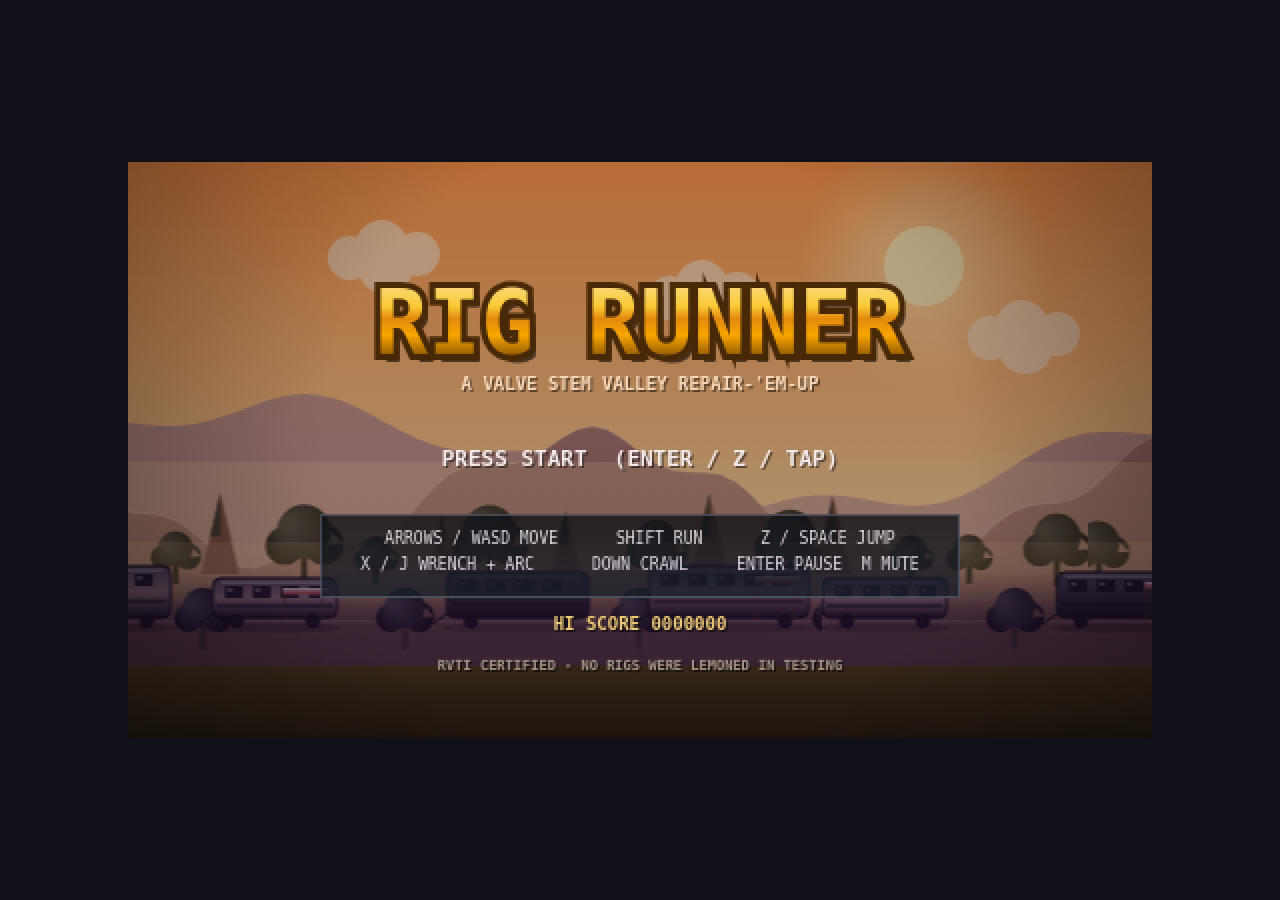
==== commit 4d5564c2: "Rig Runner: 32-bit graphics overhaul (shaded sprites, layered parallax, lighting/grade passes)" ====
--- a/static/rigrunner/index.html
+++ b/static/rigrunner/index.html
@@ -1317,6 +1317,9 @@
 </script>
 <script>
 "use strict";
+if(typeof CanvasRenderingContext2D!=="undefined"&&!CanvasRenderingContext2D.prototype.roundRect){
+  CanvasRenderingContext2D.prototype.roundRect=function(x,y,w,h){this.rect(x,y,w,h);return this;};
+}
 //================================================================ camera
 const cam={x:0,y:0,look:0};
 function updateCam(){
@@ -1328,262 +1331,948 @@
   if(tx>cam.x+dz)cam.x=tx-dz; else if(tx<cam.x-dz)cam.x=tx+dz;
   else cam.x+=(tx-cam.x)*0.06;
   cam.x=Math.max(0,Math.min(cur.w*TS-VW,cam.x));
-  // vertical: snap to platforms (follow only when grounded or far off)
   const ty=P.y+playerH()/2-VH*0.55;
   if(P.onGround||P.climb)cam.ty=ty;
   if(cam.ty===undefined)cam.ty=ty;
-  if(P.y-cam.y<40)cam.ty=ty; // don't let him leave the top
-  cam.y+=( (cam.ty)-cam.y)*0.08;
+  if(P.y-cam.y<40)cam.ty=ty;
+  cam.y+=((cam.ty)-cam.y)*0.08;
   cam.y=Math.max(0,Math.min(cur.h*TS-VH,cam.y));
   if(cur.h*TS<=VH)cam.y=cur.h*TS-VH;
 }
-//================================================================ background
-function drawBg(w,camx,camy){
-  const g=ctx.createLinearGradient(0,0,0,VH);
-  g.addColorStop(0,w.sky[0]);g.addColorStop(1,w.sky[1]);
-  ctx.fillStyle=g;ctx.fillRect(0,0,VW,VH);
-  const interior=(w===WORLDS[7]);
-  const night=(w===WORLDS[6]);
-  // layer 1: far
-  ctx.fillStyle=w.far;
-  const o1=camx*0.15;
-  for(let i=-1;i<8;i++){
-    const bx=i*90-(o1%90);
-    if(interior){ctx.fillRect(bx,40,60,VH);ctx.fillStyle="#222930";ctx.fillRect(bx+10,60,40,30);ctx.fillStyle=w.far;}
-    else if(night){ctx.fillRect(bx,110-((i*37)%50),34,VH); // skyline
-      ctx.fillStyle="#ffe082";for(let wnd=0;wnd<6;wnd++)if((i*7+wnd)%3===0)ctx.fillRect(bx+6+(wnd%2)*14,120+Math.floor(wnd/2)*16,4,5);ctx.fillStyle=w.far;}
-    else {ctx.beginPath();ctx.moveTo(bx,190);ctx.lineTo(bx+45,90+((i*53)%40));ctx.lineTo(bx+90,190);ctx.fill();}
-  }
-  if(night){ctx.fillStyle="#fff";for(let i=0;i<40;i++)ctx.fillRect(((i*97)%VW),((i*61)%90),1,1);
-    ctx.fillStyle="#fffde7";ctx.beginPath();ctx.arc(430,45,14,0,7);ctx.fill();}
-  else if(!interior){ctx.fillStyle="rgba(255,255,255,0.85)";
-    for(let i=0;i<4;i++){const cx2=((i*160+40)-(camx*0.1))%(VW+120)-60;ctx.fillRect(cx2,30+i*18,44,7);ctx.fillRect(cx2+8,26+i*18,26,7);}}
-  // layer 2: mid — tree line or service shelving
-  ctx.fillStyle=w.mid;
-  const o2=camx*0.35;
-  for(let i=-1;i<12;i++){
-    const bx=i*56-(o2%56);
-    if(interior){ctx.fillRect(bx,150,44,8);ctx.fillRect(bx,176,44,8);ctx.fillRect(bx+20,140,4,60);}
-    else if(night){ctx.fillRect(bx,168,40,60);ctx.fillStyle="#ff4fd8";ctx.fillRect(bx+4,172,32,3);ctx.fillStyle=w.mid;}
-    else{ctx.beginPath();ctx.arc(bx+20,180,22,3.14,0);ctx.fill();ctx.fillRect(bx+18,180,5,20);}
-  }
-  // layer 3: near — parked rig silhouettes / fences
-  ctx.fillStyle=w.near;
-  const o3=camx*0.6;
-  for(let i=-1;i<10;i++){
-    const bx=i*84-(o3%84);
-    ctx.fillRect(bx,212,64,26); // rig body
-    ctx.fillRect(bx+6,206,40,8);
-    ctx.beginPath();ctx.arc(bx+14,240,7,0,7);ctx.arc(bx+50,240,7,0,7);ctx.fill();
-  }
+//================================================================ paint kit
+function hexRGB(h){let s=h.slice(1);if(s.length===3)s=s[0]+s[0]+s[1]+s[1]+s[2]+s[2];
+  const n=parseInt(s,16);return [(n>>16)&255,(n>>8)&255,n&255];}
+function shade(h,f){let [r,g,b]=hexRGB(h);
+  if(f>=0){r+=(255-r)*f;g+=(255-g)*f;b+=(255-b)*f;}else{r*=1+f;g*=1+f;b*=1+f;}
+  return "rgb("+(r|0)+","+(g|0)+","+(b|0)+")";}
+function rgba(h,a){const [r,g,b]=hexRGB(h);return "rgba("+r+","+g+","+b+","+a+")";}
+function hash2(x,y){let n=(x*73856093)^(y*19349663);n=(n^(n>>13))*1274126177;return ((n^(n>>16))>>>0)%1000/1000;}
+function shadeA(h,f,a){let [r,g,b]=hexRGB(h);
+  if(f>=0){r+=(255-r)*f;g+=(255-g)*f;b+=(255-b)*f;}else{r*=1+f;g*=1+f;b*=1+f;}
+  return "rgba("+(r|0)+","+(g|0)+","+(b|0)+","+a+")";}
+function mkCanvas(w,h){const c=document.createElement("canvas");c.width=w;c.height=h;return c;}
+function vgrad(c,x,y,w,h,stops){const g=c.createLinearGradient(0,y,0,y+h);
+  for(const [p,col] of stops)g.addColorStop(p,col);c.fillStyle=g;c.fillRect(x,y,w,h);}
+// per-world render extras: grade tints, light ambience, horizon haze
+const WFX={
+ 1:{gradeT:"#ff9a3c",gradeB:"#6a3e8e",haze:"#ffd9a0",cloud:"#ffe9d0",sun:{x:398,y:52,r:20,c:"#fff3c4"},night:false},
+ 2:{gradeT:"#bfe6ff",gradeB:"#4a7fb5",haze:"#dff3ff",cloud:"#ffffff",sun:{x:120,y:40,r:16,c:"#fffde7"},night:false},
+ 3:{gradeT:"#ffb26b",gradeB:"#8e3d2e",haze:"#ffe3b3",cloud:"#ffe0c0",sun:{x:430,y:60,r:22,c:"#fff0d0"},night:false},
+ 4:{gradeT:"#ffe08a",gradeB:"#5c6e3a",haze:"#f6e3a8",cloud:"#fff6d8",sun:{x:90,y:56,r:18,c:"#fff8dc"},night:false},
+ 5:{gradeT:"#ffb063",gradeB:"#6e4530",haze:"#f0c690",cloud:"#f6d9b0",sun:{x:256,y:44,r:18,c:"#ffedd0"},night:false},
+ 6:{gradeT:"#2b2b6e",gradeB:"#0a0a20",haze:"#232355",cloud:null,sun:{x:420,y:44,r:13,c:"#f4f0e0"},night:true},
+ 7:{gradeT:"#39525c",gradeB:"#10161a",haze:"#39424c",cloud:null,sun:null,night:false,interior:true},
+};
+//================================================================ parallax layer builder
+const LW=640;
+const bgCache={};
+function silRig(c,x,y,w,h,tint,night){ // dusk-lit trailer silhouette
+  const dark=shade(tint,-0.5);
+  c.fillStyle="rgba(0,0,0,0.28)";c.beginPath();c.ellipse(x+w/2,y+h+5,w*0.54,2.6,0,0,7);c.fill();
+  const g=c.createLinearGradient(0,y,0,y+h);
+  g.addColorStop(0,shade(tint,0.28));g.addColorStop(0.5,tint);g.addColorStop(1,shade(tint,-0.26));
+  c.fillStyle=g;
+  c.beginPath();c.roundRect?c.roundRect(x,y,w,h,4):c.rect(x,y,w,h);c.fill();
+  c.strokeStyle=dark;c.stroke();
+  c.fillStyle="rgba(255,255,255,0.3)";c.fillRect(x+4,y+1.4,w-8,1.6); // roof sheen
+  c.fillStyle=shadeA(tint,-0.45,0.6);c.fillRect(x+2,y+h*0.64,w-4,2); // beltline
+  for(let wx=x+6;wx<x+w-11;wx+=14){
+    c.fillStyle=night?"#ffd76e":shadeA(tint,-0.55,0.9);
+    c.fillRect(wx,y+4,9,6);
+    c.fillStyle=night?"rgba(255,255,255,0.55)":"rgba(255,255,255,0.28)";
+    c.fillRect(wx+1,y+5,3,2);
+  }
+  c.fillStyle=shade(tint,-0.62);
+  c.beginPath();c.arc(x+12,y+h+1.6,3.6,0,7);c.arc(x+w-12,y+h+1.6,3.6,0,7);c.fill();
+  c.fillStyle=shade(tint,0.05);
+  c.beginPath();c.arc(x+12,y+h+1.6,1.4,0,7);c.arc(x+w-12,y+h+1.6,1.4,0,7);c.fill();
+  c.strokeStyle=dark;c.beginPath();c.moveTo(x,y+h-2);c.lineTo(x-7,y+h+3);c.stroke();
+}
+function silTree(c,x,y,s,leaf,trunk){
+  c.fillStyle=trunk;c.fillRect(x-1.5,y-s*0.4,3,s*0.55);
+  const g=c.createRadialGradient(x-s*0.25,y-s*0.85,s*0.1,x,y-s*0.7,s*0.62);
+  g.addColorStop(0,shade(leaf,0.22));g.addColorStop(1,shade(leaf,-0.22));
+  c.fillStyle=g;
+  c.beginPath();c.arc(x,y-s*0.72,s*0.42,0,7);c.arc(x-s*0.3,y-s*0.5,s*0.3,0,7);c.arc(x+s*0.3,y-s*0.52,s*0.32,0,7);c.fill();
+}
+function buildLayers(wid){
+  if(bgCache[wid])return bgCache[wid];
+  const w=WORLDS[wid],fx=WFX[wid];
+  const far=mkCanvas(LW,VH),mid=mkCanvas(LW,VH),near=mkCanvas(LW,VH);
+  const f=far.getContext("2d"),m=mid.getContext("2d"),n=near.getContext("2d");
+  //---- FAR
+  if(fx.interior){ // W7: deep shop wall with high windows + trusses
+    vgrad(f,0,0,LW,VH,[[0,"#242c33"],[1,"#171d22"]]);
+    for(let i=0;i<8;i++){const bx=i*84+18;
+      vgrad(f,bx,26,44,52,[[0,"#3c4a55"],[1,"#25313a"]]);
+      f.fillStyle=rgba("#9fd8e8",0.16);f.fillRect(bx+3,29,38,46);
+      f.strokeStyle="#1b2329";f.beginPath();
+      f.moveTo(bx+22,29);f.lineTo(bx+22,75);f.moveTo(bx+3,52);f.lineTo(bx+41,52);f.stroke();}
+    f.strokeStyle="#2e3941";f.lineWidth=3;
+    for(let i=0;i<7;i++){f.beginPath();f.moveTo(i*100,100);f.lineTo(i*100+50,86);f.lineTo(i*100+100,100);f.stroke();}
+    f.lineWidth=1;
+  } else if(fx.night){ // W6: city skyline
+    for(let i=0;i<11;i++){const bx=i*60+((i*37)%20),bw=34+((i*53)%18),bh=70+((i*97)%80),by=VH-8-bh-46;
+      vgrad(f,bx,by,bw,bh+60,[[0,"#232a55"],[1,"#141833"]]);
+      f.fillStyle=rgba("#ffe082",0.8);
+      for(let yy=by+6;yy<by+bh;yy+=9)for(let xx=bx+4;xx<bx+bw-4;xx+=8)
+        if(hash2(xx,yy)<0.32)f.fillRect(xx,yy,3,4);}
+  } else { // mountain ridges, two depths
+    const base=w.far;
+    f.fillStyle=shade(base,0.28);
+    f.beginPath();f.moveTo(0,190);
+    for(let x=0;x<=LW;x+=8)f.lineTo(x,148-Math.sin(x*0.012)*26-Math.sin(x*0.05)*7);
+    f.lineTo(LW,VH);f.lineTo(0,VH);f.fill();
+    const g=f.createLinearGradient(0,90,0,210);
+    g.addColorStop(0,shade(base,0.1));g.addColorStop(1,shade(base,-0.25));
+    f.fillStyle=g;
+    f.beginPath();f.moveTo(0,VH);
+    for(let x=0;x<=LW;x+=8)f.lineTo(x,168-Math.sin(x*0.02+2)*30-Math.sin(x*0.09)*6);
+    f.lineTo(LW,VH);f.fill();
+    // snow/ridge highlight
+    f.strokeStyle=rgba("#ffffff",0.25);f.beginPath();
+    for(let x=0;x<=LW;x+=8){const y=168-Math.sin(x*0.02+2)*30-Math.sin(x*0.09)*6;x===0?f.moveTo(x,y):f.lineTo(x,y);}f.stroke();
+  }
+  //---- MID
+  if(fx.interior){ // parts shelving + hanging lamps
+    for(let i=0;i<7;i++){const bx=i*92+8;
+      vgrad(m,bx,128,70,96,[[0,"#3a4650"],[1,"#242d34"]]);
+      m.fillStyle="#1c2329";
+      for(let s=0;s<4;s++){m.fillRect(bx+3,140+s*22,64,3);
+        for(let b2=0;b2<4;b2++){const bh2=8+hash2(i*7+b2,s)*8;
+          m.fillStyle=["#5b4a35","#4a5a6a","#6a5a2f","#553f4f"][(i+b2+s)%4];
+          m.fillRect(bx+6+b2*16,143+s*22-bh2+8,12,bh2);m.fillStyle="#1c2329";}}
+      m.strokeStyle="#11161a";m.beginPath();m.moveTo(bx+35,0);m.lineTo(bx+35,54);m.stroke();
+      m.fillStyle="#39424c";m.fillRect(bx+27,54,16,8);
+      const lg=m.createRadialGradient(bx+35,62,2,bx+35,62,44);
+      lg.addColorStop(0,rgba("#ffe9a0",0.30));lg.addColorStop(1,rgba("#ffe9a0",0));
+      m.fillStyle=lg;m.beginPath();m.moveTo(bx+35,60);m.lineTo(bx+9,128);m.lineTo(bx+61,128);m.fill();}
+  } else if(fx.night){ // dealership frontage: showroom + neon
+    vgrad(m,0,176,LW,60,[[0,"#20204a"],[1,"#141430"]]);
+    for(let i=0;i<4;i++){const bx=i*160+10;
+      vgrad(m,bx,150,120,80,[[0,"#2c2c62"],[1,"#1a1a40"]]);
+      m.fillStyle=rgba("#9fd8ff",0.28);m.fillRect(bx+6,166,108,52);
+      m.strokeStyle="#101028";for(let vx=bx+6;vx<=bx+114;vx+=18){m.beginPath();m.moveTo(vx,166);m.lineTo(vx,218);m.stroke();}
+      m.fillStyle=i%2?"#ff4fd8":"#39d0ff";m.fillRect(bx+14,154,92,7);
+      m.fillStyle="#0d0d24";m.font="bold 6px monospace";m.fillText(i%2?"RV  SALES  RV  SALES":"SERVICE * PARTS *",bx+18,160);}
+    // pennant strings
+    m.strokeStyle=rgba("#8888c8",0.7);
+    for(let i=0;i<3;i++){m.beginPath();m.moveTo(i*220,132);m.quadraticCurveTo(i*220+110,150,i*220+220,132);m.stroke();
+      for(let px2=0;px2<11;px2++){const t=px2/10,x=i*220+t*220,y=132+Math.sin(t*3.14)*17;
+        m.fillStyle=["#ff5f6d","#ffe066","#5fd7ff"][px2%3];
+        m.beginPath();m.moveTo(x,y);m.lineTo(x+3,y+7);m.lineTo(x+6,y);m.fill();}}
+  } else { // treeline / canyon strata
+    if(wid===3){ // mesas
+      for(let i=0;i<4;i++){const bx=i*170-20,bw=120+((i*31)%50);
+        vgrad(m,bx,120,bw,116,[[0,shade(w.mid,0.12)],[0.6,w.mid],[1,shade(w.mid,-0.3)]]);
+        m.fillStyle=rgba("#000000",0.12);
+        for(let s=0;s<5;s++)m.fillRect(bx,138+s*16,bw,3);
+        m.fillStyle=shade(w.mid,0.22);m.fillRect(bx,120,bw,4);}
+    } else { // dusk treeline: dark varied silhouettes, not a blob wall
+      const tcol=shade(w.mid,-0.38);
+      vgrad(m,0,196,LW,40,[[0,shadeA(w.mid,-0.2,0)],[1,shadeA(w.mid,-0.3,0.55)]]);
+      for(let x=0;x<LW;x+=34){
+        const s=18+hash2(x,5)*15, xx=x+hash2(x,9)*16;
+        if(hash2(x,3)<0.3){ // conifer
+          m.fillStyle=tcol;
+          m.beginPath();m.moveTo(xx,204-s*1.3);m.lineTo(xx-s*0.32,206);m.lineTo(xx+s*0.32,206);m.fill();
+          m.fillStyle=shade(tcol,0.12);
+          m.beginPath();m.moveTo(xx,204-s*1.3);m.lineTo(xx-s*0.17,205-s*0.6);m.lineTo(xx+0.5,205-s*0.6);m.fill();
+        } else silTree(m,xx,208,s,tcol,shade(tcol,-0.4));
+      }
+    }
+  }
+  //---- NEAR: campground/lot row
+  const nearBase=w.near;
+  vgrad(n,0,204,LW,84,[[0,shadeA(nearBase,-0.05,0)],[0.3,shadeA(nearBase,-0.08,1)],[1,shadeA(nearBase,-0.42,1)]]);
+  n.fillStyle="rgba(255,255,255,0.14)";n.fillRect(0,229,LW,1.4); // pad edge catchlight
+  if(fx.interior){
+    for(let i=0;i<8;i++){const bx=i*84+6;
+      vgrad(n,bx,196,52,40,[[0,"#2a3238"],[1,"#171c20"]]);
+      n.fillStyle="#e04338";n.fillRect(bx+8,206,26,22);
+      n.fillStyle="#8c2620";n.fillRect(bx+8,212,26,2);n.fillRect(bx+8,220,26,2);
+      n.fillStyle="#c8c8c8";n.fillRect(bx+18,203,6,3);}
+  } else {
+    const rigTint=fx.night?"#3a3a66":shade(nearBase,0.3);
+    for(let i=0;i<6;i++){const bx=i*110+((i*23)%16);
+      const hh=20+((i*7)%3)*3, ww=62+((i*13)%3)*9, ry=228-hh;
+      silRig(n,bx,ry,ww,hh,i%3===1?shade(rigTint,0.15):rigTint,fx.night);
+      if(i%2===1&&!fx.night){ // rolled-out patio awning + poles
+        n.fillStyle="#b5544a";n.fillRect(bx+ww-27,ry+5,22,3.4);
+        n.fillStyle="rgba(255,255,255,0.75)";n.fillRect(bx+ww-27,ry+5,22,1.4);
+        n.strokeStyle="rgba(60,44,26,0.8)";
+        n.beginPath();n.moveTo(bx+ww-26,ry+8);n.lineTo(bx+ww-26,228);
+        n.moveTo(bx+ww-7,ry+8);n.lineTo(bx+ww-7,228);n.stroke();}
+      if(!fx.night){silTree(n,bx+96,240,24,shade(nearBase,-0.05),shade(nearBase,-0.5));}}
+    if(fx.night){ // windshield price tags
+      n.fillStyle="#fff28a";n.font="bold 5px monospace";
+      for(let i=0;i<6;i++){const bx=i*110+((i*23)%16);
+        n.fillStyle="#fffbe8";n.fillRect(bx+26,208,22,10);
+        n.fillStyle="#c62828";n.fillText("$"+(19+i*7)+"K",bx+28,215);}}
+  }
+  // depth-cue washes: fill only where each layer has content (source-atop)
+  const wash=(c2,col)=>{c2.globalCompositeOperation="source-atop";c2.fillStyle=col;
+    c2.fillRect(0,0,LW,VH);c2.globalCompositeOperation="source-over";};
+  wash(f,rgba(fx.haze,0.34));
+  wash(m,rgba(fx.haze,0.22));
+  wash(n,shadeA(fx.gradeB,-0.05,fx.interior?0.2:0.34));
+  bgCache[wid]={far,mid,near};
+  return bgCache[wid];
+}
+//================================================================ sky + bg draw
+function drawSky(wid,t){
+  const w=WORLDS[wid],fx=WFX[wid];
+  vgrad(ctx,0,0,VW,VH,[[0,w.sky[0]],[0.62,w.sky[1]],[1,shade(w.sky[1],0.15)]]);
+  if(fx.night){
+    ctx.fillStyle="#fff";
+    for(let i=0;i<70;i++){const sx=(i*97)%VW,sy=(i*61)%150;
+      ctx.globalAlpha=0.4+0.6*Math.abs(Math.sin(t*0.02+i));ctx.fillRect(sx,sy,1,1);}
+    ctx.globalAlpha=1;
+  }
+  if(fx.sun){
+    const s=fx.sun;
+    const g=ctx.createRadialGradient(s.x,s.y,2,s.x,s.y,s.r*3.2);
+    g.addColorStop(0,rgba(s.c,fx.night?0.9:0.95));g.addColorStop(0.28,rgba(s.c,fx.night?0.35:0.5));g.addColorStop(1,rgba(s.c,0));
+    ctx.fillStyle=g;ctx.beginPath();ctx.arc(s.x,s.y,s.r*3.2,0,7);ctx.fill();
+    ctx.fillStyle=s.c;ctx.beginPath();ctx.arc(s.x,s.y,s.r,0,7);ctx.fill();
+    if(fx.night){ctx.fillStyle=rgba(WORLDS[6].sky[0],0.55);ctx.beginPath();ctx.arc(s.x-5,s.y-3,s.r*0.82,0,7);ctx.fill();}
+  }
+  if(fx.cloud){
+    ctx.fillStyle=rgba(fx.cloud,0.8);
+    for(let i=0;i<4;i++){
+      const cx2=((i*160+40)-(cam.x*0.06+t*0.12))%(VW+160)-80,cy2=28+i*20;
+      ctx.beginPath();
+      ctx.arc(cx2,cy2,11,0,7);ctx.arc(cx2+16,cy2-6,13,0,7);ctx.arc(cx2+34,cy2-2,11,0,7);ctx.arc(cx2+18,cy2+4,14,0,7);
+      ctx.fill();}
+  }
+}
+function drawStrip(img,fac,camx,yoff){
+  const o=((camx*fac)%LW+LW)%LW;
+  ctx.drawImage(img,-o,yoff||0);
+  ctx.drawImage(img,LW-o,yoff||0);
+}
+function drawBg(wid,camx){
+  const fx=WFX[wid],L=buildLayers(wid);
+  drawSky(wid,G.frame);
+  drawStrip(L.far,0.12,camx);
+  ctx.fillStyle=rgba(fx.haze,0.28);ctx.fillRect(0,150,VW,70); // aerial haze band
+  drawStrip(L.mid,0.3,camx);
+  ctx.fillStyle=rgba(fx.haze,0.14);ctx.fillRect(0,190,VW,60);
+  drawStrip(L.near,0.55,camx);
+}
+//================================================================ tile atlas
+const atlas={};
+function tileArt(ch,wid,v){
+  const key=wid+ch+v;
+  if(atlas[key])return atlas[key];
+  const c=mkCanvas(TS,TS),g=c.getContext("2d"),w=WORLDS[wid];
+  const base=w.gnd[0];
+  switch(ch){
+    case "#":{
+      vgrad(g,0,0,TS,TS,[[0,shade(base,0.06)],[1,shade(base,-0.28)]]);
+      for(let i=0;i<7;i++){const px=hash2(v*9+i,3)*14,py=hash2(i,v*7)*14;
+        g.fillStyle=hash2(i,v)<0.5?rgba("#000000",0.15):rgba("#ffffff",0.08);
+        g.fillRect(px,py,2,2);}
+      g.fillStyle=rgba("#000000",0.1);g.fillRect(0,0,1,TS);
+      break;}
+    case "cap":{ // grass/curb lip drawn over '#' when exposed to sky
+      const gr={1:"#7aa04a",2:"#6a9a5a",3:"#c09050",4:"#8aa54e",5:"#c09a55",6:"#5a5a78",7:"#6a7680"}[wid]||"#7aa04a";
+      vgrad(g,0,0,TS,5,[[0,shade(gr,0.22)],[1,shade(gr,-0.15)]]);
+      g.fillStyle=shade(gr,0.35);g.fillRect(0,0,TS,1);
+      if(wid<6)for(let i=0;i<5;i++){const px=2+i*3+hash2(i,v)*2;
+        g.strokeStyle=shade(gr,0.14);g.beginPath();g.moveTo(px,4);g.lineTo(px+ (hash2(v,i)<0.5?-1:1),-1);g.stroke();}
+      else {g.fillStyle=rgba("#ffe082",0.5);if(v%2===0)g.fillRect(2,1,7,2);}
+      break;}
+    case "X":{
+      vgrad(g,0,0,TS,TS,[[0,"#93a6b3"],[0.5,"#687d8a"],[1,"#46565f"]]);
+      g.strokeStyle=rgba("#ffffff",0.25);g.strokeRect(1.5,1.5,13,13);
+      g.strokeStyle=rgba("#000000",0.3);g.strokeRect(0.5,0.5,15,15);
+      g.fillStyle="#c9d6dd";
+      [[3,3],[12,3],[3,12],[12,12]].forEach(([bx,by])=>{
+        g.beginPath();g.arc(bx,by,1.6,0,7);g.fill();
+        g.fillStyle=rgba("#000",0.35);g.fillRect(bx-0.5,by+1,2,1);g.fillStyle="#c9d6dd";});
+      break;}
+    case "B":{
+      vgrad(g,0,0,TS,TS,[[0,"#f4ecd9"],[0.55,"#e3d8bd"],[1,"#bfb193"]]);
+      g.fillStyle=rgba("#ffffff",0.5);g.fillRect(0,1,TS,1);
+      g.fillStyle=rgba("#5a4f3a",0.35);g.fillRect(0,14,TS,2);
+      g.fillStyle=rgba("#5a4f3a",0.18);g.fillRect(0,7,TS,1);
+      if(v===1){g.fillStyle=rgba("#c46a3a",0.8);g.fillRect(0,9,TS,3);g.fillStyle=rgba("#8a4a28",0.6);g.fillRect(0,11,TS,1);}
+      g.fillStyle=rgba("#000",0.12);g.fillRect(15,0,1,TS);
+      break;}
+    case "=":{
+      vgrad(g,0,0,TS,6,[[0,"#e8edf0"],[0.4,"#c2ccd2"],[1,"#8b979e"]]);
+      g.fillStyle="#f8fbfd";g.fillRect(0,0,TS,1);
+      g.fillStyle="#5c686e";g.fillRect(0,5,TS,1);
+      g.fillStyle=rgba("#000",0.15);g.fillRect(0,3,TS,1);
+      break;}
+    case "*":{
+      vgrad(g,0,0,TS,4,[[0,"#8a6a4a"],[1,"#5a4028"]]);
+      g.fillStyle=rgba("#fff",0.25);g.fillRect(0,0,TS,1);
+      g.strokeStyle="#ff9f43";g.lineWidth=2;
+      g.beginPath();g.moveTo(0,6);g.quadraticCurveTo(8,10,16,6);g.stroke();
+      g.strokeStyle=rgba("#fff",0.45);g.lineWidth=1;
+      g.beginPath();g.moveTo(0,5.4);g.quadraticCurveTo(8,9.4,16,5.4);g.stroke();
+      break;}
+    case "I":{
+      vgrad(g,0,0,TS,7,[[0,rgba("#e8f9ff",0.95)],[1,rgba("#8fd4ee",0.85)]]);
+      g.fillStyle=rgba("#ffffff",0.8);g.fillRect(1,0,4,2);g.fillRect(9,1,3,1);
+      g.strokeStyle=rgba("#5aa8c8",0.6);g.beginPath();g.moveTo(3,2);g.lineTo(7,6);g.moveTo(11,1);g.lineTo(13,5);g.stroke();
+      break;}
+    case "_":{
+      vgrad(g,0,0,TS,TS,[[0,"#9fb2bc"],[1,"#6b7d88"]]);
+      g.fillStyle=rgba("#3a4a54",0.4);g.fillRect(0,15,TS,1);g.fillRect(7,0,1,TS);
+      vgrad(g,0,0,TS,4,[[0,rgba("#d8f4ff",0.85)],[1,rgba("#8fc8e0",0.2)]]);
+      break;}
+    case "?":{
+      vgrad(g,0,0,TS,TS,[[0,"#b8c6ce"],[0.5,"#8fa2ac"],[1,"#5f7079"]]);
+      g.strokeStyle=rgba("#000",0.35);g.strokeRect(0.5,0.5,15,15);
+      vgrad(g,2,2,12,9,[[0,"#dde7ec"],[1,"#9fb2bc"]]);
+      g.strokeStyle=rgba("#fff",0.5);g.strokeRect(2.5,2.5,11,8);
+      g.fillStyle="#3d4a52";g.fillRect(5,12,6,2.5);
+      g.fillStyle="#ffd54f";g.fillRect(6,12.5,4,1.5);
+      break;}
+    case "U":{
+      vgrad(g,0,0,TS,TS,[[0,"#7d8d96"],[1,"#49565e"]]);
+      g.fillStyle=rgba("#000",0.4);g.fillRect(2,2,12,12);
+      g.strokeStyle=rgba("#000",0.4);g.strokeRect(0.5,0.5,15,15);
+      g.fillStyle="#2c353b";g.fillRect(5,12,6,2);
+      break;}
+    case "L":{
+      const rail=(x)=>{vgrad(g,x,0,3,TS,[[0,"#c9a06a"],[1,"#8a6a42"]]);
+        g.fillStyle=rgba("#fff",0.35);g.fillRect(x,0,1,TS);};
+      rail(3);rail(10);
+      g.fillStyle="#a37c50";g.fillRect(3,4,10,2);g.fillRect(3,11,10,2);
+      g.fillStyle=rgba("#000",0.25);g.fillRect(3,5.4,10,0.8);g.fillRect(3,12.4,10,0.8);
+      break;}
+    case "A":{
+      const red=v%2===0;
+      vgrad(g,0,0,TS,6,[[0,red?"#ff7a6e":"#ffffff"],[1,red?"#c62828":"#cfd8dc"]]);
+      g.fillStyle=rgba("#fff",0.5);g.fillRect(0,0,TS,1);
+      g.fillStyle=red?"#8e1a1a":"#98a4aa";
+      g.beginPath();
+      for(let s=0;s<2;s++)g.arc(4+s*8,6,4,0,3.14);
+      g.fill();
+      break;}
+    case "^":{
+      const mg=g.createLinearGradient(0,4,0,16);
+      mg.addColorStop(0,"#cdd9df");mg.addColorStop(1,"#6b7b84");
+      g.fillStyle=mg;
+      g.beginPath();g.moveTo(0,16);g.lineTo(4,5);g.lineTo(8,16);g.lineTo(12,5);g.lineTo(16,16);g.fill();
+      g.strokeStyle=rgba("#fff",0.5);g.beginPath();g.moveTo(3,8);g.lineTo(4,5);g.moveTo(11,8);g.lineTo(12,5);g.stroke();
+      g.fillStyle="#4a3a2a";g.fillRect(0,14,16,2);
+      break;}
+    case "W":{
+      vgrad(g,0,0,TS,TS,[[0,"#cfd8dc"],[1,"#8fa2ac"]]);
+      const wg=g.createLinearGradient(2,2,14,14);
+      wg.addColorStop(0,"#bfe8ff");wg.addColorStop(0.5,"#6fb8dd");wg.addColorStop(1,"#3d7ea0");
+      g.fillStyle=wg;g.fillRect(2,2,12,12);
+      g.fillStyle=rgba("#fff",0.65);g.beginPath();g.moveTo(3,9);g.lineTo(9,3);g.lineTo(12,3);g.lineTo(3,12);g.fill();
+      g.fillStyle="#cfd8dc";g.fillRect(7.4,2,1.4,12);
+      g.strokeStyle=rgba("#000",0.3);g.strokeRect(1.5,1.5,13,13);
+      break;}
+    case "w_open":{
+      g.fillStyle="#cfd8dc";g.fillRect(0,0,TS,2);g.fillRect(0,14,TS,2);g.fillRect(0,0,2,TS);
+      g.fillStyle=rgba("#bfe8ff",0.25);g.fillRect(2,2,12,12);
+      break;}
+    case "H":{
+      vgrad(g,0,0,TS,TS,[[0,"#f2f5f7"],[1,"#b9c4ca"]]);
+      g.strokeStyle=rgba("#000",0.25);g.strokeRect(0.5,0.5,15,15);
+      vgrad(g,3,3,10,6,[[0,"#ff8a80"],[1,"#c62828"]]);
+      g.fillStyle="#37474f";g.fillRect(5,10,6,4);
+      g.fillStyle="#ffd54f";g.beginPath();g.arc(8,12,1.4,0,7);g.fill();
+      break;}
+  }
+  atlas[key]=c;return c;
 }
 //================================================================ tiles
+function drawSignPost(sx,sy,text){
+  const tw=text.length*4+10;
+  ctx.fillStyle=rgba("#000",0.25);ctx.fillRect(sx+tw/2-1,sy+8,4,10); // post shadow side
+  vgrad(ctx,sx+tw/2-2,sy+7,3,11,[[0,"#8a6a42"],[1,"#5a4028"]]);
+  vgrad(ctx,sx-3,sy-4,tw,13,[[0,"#7a5a38"],[1,"#503a24"]]);
+  ctx.strokeStyle=rgba("#2c1f12",0.8);ctx.strokeRect(sx-2.5,sy-3.5,tw-1,12);
+  ctx.strokeStyle=rgba("#ffdca8",0.35);ctx.strokeRect(sx-1.5,sy-2.5,tw-3,10);
+  ctx.font="6px monospace";ctx.fillStyle="#ffe9c9";ctx.fillText(text,sx+2,sy+4);
+}
 function drawTiles(){
   const x0=Math.floor(cam.x/TS),x1=Math.ceil((cam.x+VW)/TS),y0=Math.floor(cam.y/TS),y1=Math.ceil((cam.y+VH)/TS);
-  const w=cur.world;
+  const wid=cur.def.world;
   for(let ty=y0;ty<=y1;ty++)for(let tx=x0;tx<=x1;tx++){
     const c=tileAt(tx,ty); if(c===" ")continue;
-    let px=tx*TS-cam.x,py=ty*TS-cam.y;
+    let px=Math.round(tx*TS-cam.x),py=Math.round(ty*TS-cam.y);
     for(const b of cur.bumps)if(b.tx===tx&&b.ty===ty&&!b.ice)py-=Math.sin(b.t/12*3.14)*4;
+    const v=Math.floor(hash2(tx,ty)*4);
     switch(c){
-      case "#": ctx.fillStyle=w.gnd[0];ctx.fillRect(px,py,TS,TS);
-        if(tileAt(tx,ty-1)!=="#"){ctx.fillStyle=w.acc;ctx.fillRect(px,py,TS,2);}
-        ctx.fillStyle=w.gnd[1];ctx.fillRect(px+2,py+6,3,3);ctx.fillRect(px+9,py+11,3,3);break;
-      case "X": ctx.fillStyle="#78909c";ctx.fillRect(px,py,TS,TS);ctx.fillStyle="#546e7a";ctx.fillRect(px+1,py+1,14,14);
-        ctx.fillStyle="#90a4ae";ctx.fillRect(px+2,py+2,3,3);break;
-      case "B": ctx.fillStyle="#e8e0d0";ctx.fillRect(px,py,TS,TS);ctx.fillStyle="#c8bfa8";ctx.fillRect(px,py+13,TS,3);
-        ctx.fillStyle="#a89f88";ctx.fillRect(px,py,1,TS);break;
-      case "=": ctx.fillStyle="#bdb29a";ctx.fillRect(px,py,TS,5);ctx.fillStyle="#8d8470";ctx.fillRect(px,py+3,TS,2);break;
-      case "*": ctx.fillStyle="#6d4c41";ctx.fillRect(px,py,TS,4);
-        ctx.strokeStyle="#ffb74d";ctx.beginPath();ctx.moveTo(px,py+5);ctx.quadraticCurveTo(px+8,py+9,px+16,py+5);ctx.stroke();break;
-      case "I": ctx.fillStyle="#b3e5fc";ctx.fillRect(px,py,TS,6);ctx.fillStyle="#e1f5fe";ctx.fillRect(px+2,py,3,4);break;
-      case "_": ctx.fillStyle=w.gnd[0];ctx.fillRect(px,py,TS,TS);ctx.fillStyle="#80deea";ctx.fillRect(px,py,TS,3);
-        ctx.fillStyle="#b2ebf2";ctx.fillRect(px+(G.frame/4+tx*5)%14,py,3,2);break;
-      case "?": case "!": case "%": case "1": // storage bay hatch
-        ctx.fillStyle="#90a4ae";ctx.fillRect(px,py,TS,TS);ctx.fillStyle="#607d8b";ctx.fillRect(px+1,py+1,14,14);
-        ctx.fillStyle="#cfd8dc";ctx.fillRect(px+3,py+3,10,7);
-        ctx.fillStyle="#37474f";ctx.fillRect(px+6,py+11,4,2);
-        if(G.frame%60<40){ctx.fillStyle="#ffd54f";ctx.fillRect(px+7,py+5,2,3);}break;
-      case "U": ctx.fillStyle="#78909c";ctx.fillRect(px,py,TS,TS);ctx.fillStyle="#546e7a";ctx.fillRect(px+2,py+2,12,12);break;
-      case "L": ctx.fillStyle="#a1887f";ctx.fillRect(px+3,py,3,TS);ctx.fillRect(px+10,py,3,TS);
-        ctx.fillRect(px+3,py+4,10,2);ctx.fillRect(px+3,py+11,10,2);break;
-      case "A": ctx.fillStyle=(Math.floor(tx)%2)?"#ef5350":"#fafafa";ctx.fillRect(px,py,TS,6);
-        ctx.fillStyle="#b71c1c";ctx.fillRect(px,py+5,TS,2);break;
-      case "^": ctx.fillStyle="#90a4ae";
-        ctx.beginPath();ctx.moveTo(px,py+16);ctx.lineTo(px+4,py+6);ctx.lineTo(px+8,py+16);ctx.lineTo(px+12,py+6);ctx.lineTo(px+16,py+16);ctx.fill();break;
-      case "~": {const wob=Math.sin(G.frame*0.1+tx)*1.5;
-        ctx.fillStyle="rgba(120,144,156,0.9)";ctx.fillRect(px,py+4+wob,TS,TS-4-wob);
-        ctx.fillStyle="#b0bec5";ctx.fillRect(px,py+3+wob,TS,2);break;}
-      case "V": ctx.fillStyle="#5d4037";ctx.fillRect(px-2,py-16,20,32);ctx.fillStyle="#8d6e63";ctx.fillRect(px,py-14,16,28);
-        ctx.fillStyle="#fff";ctx.font="5px monospace";ctx.fillText("DUMP",px+1,py-6);ctx.fillText("STN",px+3,py+1);
-        ctx.fillStyle="#ffd54f";ctx.fillText("v",px+6,py+10);break;
-      case "E": { // service drop-off door: a rig with an open door
-        ctx.fillStyle="#eceff1";ctx.fillRect(px-8,py-24,34,40);ctx.fillStyle="#607d8b";ctx.fillRect(px-8,py-24,34,4);
-        ctx.fillStyle="#37474f";ctx.fillRect(px+2,py-12,14,28);
-        ctx.fillStyle="#4caf50";ctx.fillRect(px-4,py-20,26,7);
-        ctx.fillStyle="#fff";ctx.font="5px monospace";ctx.fillText("SERVICE",px-3,py-14);break;}
-      case "W": ctx.fillStyle="#b0bec5";ctx.fillRect(px,py,TS,TS);ctx.fillStyle="#81d4fa";ctx.fillRect(px+2,py+2,12,12);
-        ctx.fillStyle="#b0bec5";ctx.fillRect(px+7,py+2,2,12);break;
-      case "w_open": ctx.fillStyle="#b0bec5";ctx.fillRect(px,py,TS,2);ctx.fillRect(px,py+14,TS,2);ctx.fillRect(px,py,2,TS);break;
-      case "H": ctx.fillStyle="#eceff1";ctx.fillRect(px,py,TS,TS);ctx.fillStyle="#ef5350";ctx.fillRect(px+3,py+3,10,6);
-        ctx.fillStyle="#607d8b";ctx.fillRect(px+5,py+10,6,4);
-        if(G.frame%30<15){ctx.fillStyle="#ffab91";ctx.fillRect(px+6,py+4,4,3);}break;
+      case "#":
+        ctx.drawImage(tileArt("#",wid,v),px,py);
+        if(tileAt(tx,ty-1)!=="#" && !isSolid(tileAt(tx,ty-1)))ctx.drawImage(tileArt("cap",wid,v),px,py);
+        if(!isSolid(tileAt(tx-1,ty)))ctx.fillStyle=rgba("#000",0.18),ctx.fillRect(px,py,2,TS);
+        if(!isSolid(tileAt(tx+1,ty)))ctx.fillStyle=rgba("#000",0.18),ctx.fillRect(px+14,py,2,TS);
+        break;
+      case "X": case "B": case "L": case "?": case "U": case "W": case "w_open": case "H": case "^": case "_":
+        ctx.drawImage(tileArt(c,wid,c==="B"?(ty%4===2?1:0):v),px,py);
+        if(c==="?"&&G.frame%70<40){ctx.fillStyle=rgba("#fff",0.5+0.4*Math.sin(G.frame*0.3));ctx.fillRect(px+4+((G.frame/3)%8),py+3,2,2);}
+        break;
+      case "!": case "%": case "1": // hidden hatches look identical to '?'
+        ctx.drawImage(tileArt("?",wid,v),px,py);
+        if(G.frame%70<40){ctx.fillStyle=rgba("#fff",0.5);ctx.fillRect(px+4+((G.frame/3)%8),py+3,2,2);}
+        break;
+      case "=": case "*": case "I": case "A":
+        ctx.drawImage(tileArt(c,wid,c==="A"?tx%2:v),px,py);
+        break;
+      case "~":{
+        const wob=Math.sin(G.frame*0.08+tx*0.9)*1.5;
+        vgrad(ctx,px,py+3+wob,TS,TS-3-wob,[[0,rgba("#8fa8b5",0.95)],[1,rgba("#4f6570",0.95)]]);
+        ctx.fillStyle=rgba("#e8f4f8",0.8);ctx.fillRect(px,py+2+wob,TS,1.5);
+        ctx.fillStyle=rgba("#ffffff",0.35);
+        ctx.fillRect(px+((G.frame/2+tx*7)%13),py+4+wob,3,1);
+        if(hash2(tx,G.frame>>4)<0.1){ctx.beginPath();ctx.arc(px+8,py+8+wob,1.2,0,7);ctx.strokeStyle=rgba("#fff",0.4);ctx.stroke();}
+        break;}
+      case "V":{ // dump station kiosk
+        ctx.fillStyle=rgba("#000",0.28);ctx.beginPath();ctx.ellipse(px+8,py+16,13,3,0,0,7);ctx.fill();
+        vgrad(ctx,px-3,py-17,22,33,[[0,"#8a6a4a"],[1,"#4e3a26"]]);
+        ctx.strokeStyle="#2c1f12";ctx.strokeRect(px-2.5,py-16.5,21,32);
+        vgrad(ctx,px-1,py-15,18,10,[[0,"#5a8a4a"],[1,"#3a6030"]]);
+        ctx.fillStyle="#fff";ctx.font="bold 5px monospace";ctx.fillText("DUMP",px+1,py-9);
+        ctx.fillStyle="#37474f";ctx.fillRect(px+1,py-2,14,12);
+        ctx.fillStyle="#263238";ctx.beginPath();ctx.arc(px+8,py+4,4,0,7);ctx.fill();
+        ctx.fillStyle="#7cb342";ctx.beginPath();ctx.arc(px+8,py+4,2.5,0,7);ctx.fill();
+        ctx.fillStyle=rgba("#fff",0.7);ctx.fillText("v",px+6.5,py+14);
+        break;}
+      case "E":{ // service drop-off rig
+        ctx.fillStyle=rgba("#000",0.3);ctx.beginPath();ctx.ellipse(px+9,py+17,22,4,0,0,7);ctx.fill();
+        vgrad(ctx,px-9,py-25,36,42,[[0,"#f8fbfd"],[0.5,"#e2e9ec"],[1,"#aeb9bf"]]);
+        ctx.strokeStyle="#5f7079";ctx.strokeRect(px-8.5,py-24.5,35,41);
+        vgrad(ctx,px-9,py-25,36,5,[[0,"#7d8d96"],[1,"#5f7079"]]);
+        ctx.fillStyle=rgba("#3fa9f5",0.7);ctx.fillRect(px-5,py-18,8,7);
+        ctx.fillStyle=rgba("#fff",0.5);ctx.fillRect(px-4,py-17,3,2);
+        vgrad(ctx,px+2,py-13,14,29,[[0,"#31404a"],[1,"#1d262c"]]);
+        ctx.fillStyle=rgba("#7fdcd0",0.25);ctx.fillRect(px+3,py-12,12,27);
+        vgrad(ctx,px-5,py-22,27,8,[[0,"#66d17a"],[1,"#2e7d32"]]);
+        ctx.fillStyle="#fff";ctx.font="bold 5px monospace";ctx.fillText("SERVICE",px-3,py-16);
+        break;}
     }
   }
-  // bumps decay / ice crumble
   for(const b of cur.bumps){b.t--;
     if(b.ice&&b.t<=0&&tileAt(b.tx,b.ty)==="I"){setTile(b.tx,b.ty," ");burst(b.tx*TS+8,b.ty*TS+3,6,"#b3e5fc",1.5);SFX.clank();}}
   cur.bumps=cur.bumps.filter(b=>b.t>0);
-  // signs
-  ctx.font="6px monospace";
+  ctx.textBaseline="alphabetic";
   for(const s of cur.signs){
     const sx=s.x-cam.x,sy=s.y-cam.y;
-    if(sx<-300||sx>VW+40)continue;
-    const tw=s.t.length*4+6;
-    ctx.fillStyle="rgba(62,39,35,0.85)";ctx.fillRect(sx-2,sy-2,tw,11);
-    ctx.fillStyle="#5d4037";ctx.fillRect(sx+tw/2-2,sy+9,3,8);
-    ctx.fillStyle="#ffe9c9";ctx.fillText(s.t,sx+1,sy+6);
-  }
-}
-//================================================================ sprites
+    if(sx<-320||sx>VW+40)continue;
+    drawSignPost(sx,sy,s.t);
+  }
+}
+//================================================================ shadows & lights
+function groundShadow(cx2,feetY,w){
+  for(let ty=Math.floor(feetY/TS);ty<Math.floor(feetY/TS)+5;ty++){
+    if(isSolid(tileAt(Math.floor(cx2/TS),ty))||isOneWay(tileAt(Math.floor(cx2/TS),ty))){
+      const gy=ty*TS-cam.y,d=Math.min(1,Math.max(0.25,1-(ty*TS-feetY)/70));
+      ctx.fillStyle=rgba("#000000",0.28*d);
+      ctx.beginPath();ctx.ellipse(cx2-cam.x,gy+1.5,w*d,2.6*d,0,0,7);ctx.fill();
+      return;
+    }
+  }
+}
+const lights=[];
+function addLight(x,y,r,color,a){lights.push({x,y,r,color,a});}
+function lightPass(){
+  if(!lights.length)return;
+  ctx.save();ctx.globalCompositeOperation="lighter";
+  for(const l of lights){
+    const x=l.x-cam.x,y=l.y-cam.y;
+    if(x<-l.r||x>VW+l.r||y<-l.r||y>VH+l.r)continue;
+    const g=ctx.createRadialGradient(x,y,1,x,y,l.r);
+    g.addColorStop(0,rgba(l.color,l.a));g.addColorStop(1,rgba(l.color,0));
+    ctx.fillStyle=g;ctx.beginPath();ctx.arc(x,y,l.r,0,7);ctx.fill();
+  }
+  ctx.restore();lights.length=0;
+}
+function gradePass(wid){
+  const fx=WFX[wid];
+  ctx.save();
+  ctx.globalCompositeOperation="multiply";
+  const g=ctx.createLinearGradient(0,0,0,VH);
+  g.addColorStop(0,rgba(fx.gradeT,1));g.addColorStop(1,rgba(fx.gradeB,1));
+  ctx.globalAlpha=fx.night?0.26:0.15;
+  ctx.fillStyle=g;ctx.fillRect(0,0,VW,VH);
+  ctx.globalAlpha=1;ctx.globalCompositeOperation="source-over";
+  const vg=ctx.createRadialGradient(VW/2,VH/2,VH*0.55,VW/2,VH/2,VH*1.02);
+  vg.addColorStop(0,"rgba(0,0,0,0)");vg.addColorStop(1,"rgba(0,0,0,0.3)");
+  ctx.fillStyle=vg;ctx.fillRect(0,0,VW,VH);
+  ctx.restore();
+}
+//================================================================ Torque
+function limb(x,y,x2,y2,w,c1,c2){
+  ctx.strokeStyle=c2;ctx.lineWidth=w+1.6;ctx.lineCap="round";
+  ctx.beginPath();ctx.moveTo(x,y);ctx.lineTo(x2,y2);ctx.stroke();
+  ctx.strokeStyle=c1;ctx.lineWidth=w;
+  ctx.beginPath();ctx.moveTo(x,y);ctx.lineTo(x2,y2);ctx.stroke();
+  ctx.lineWidth=1;ctx.lineCap="butt";
+}
+function drawWrenchSprite(x,y,ang,big){
+  ctx.save();ctx.translate(x,y);ctx.rotate(ang);
+  const L=big?15:11;
+  const g=ctx.createLinearGradient(0,-2,0,2);
+  g.addColorStop(0,"#eef3f5");g.addColorStop(0.5,"#aebbc2");g.addColorStop(1,"#6b7b84");
+  ctx.strokeStyle="#3c464c";ctx.lineWidth=3.6;ctx.beginPath();ctx.moveTo(0,0);ctx.lineTo(L,0);ctx.stroke();
+  ctx.strokeStyle=g;ctx.lineWidth=2.4;ctx.beginPath();ctx.moveTo(0,0);ctx.lineTo(L,0);ctx.stroke();
+  ctx.fillStyle=g;ctx.strokeStyle="#3c464c";ctx.lineWidth=1;
+  ctx.beginPath();ctx.arc(L+1,0,big?3.4:2.6,0.6,5.7);ctx.fill();ctx.stroke();
+  ctx.lineWidth=1;ctx.restore();
+}
 function drawTorque(){
-  if(P.invT>0&&(G.frame%6<3)&&G.mode==="play")return;
-  const h=playerH(),x=P.x-cam.x-1,y=P.y-cam.y,f=P.face;
-  ctx.save();ctx.translate(Math.round(x),Math.round(y));
-  if(G.surgeT>0){ctx.fillStyle="rgba(255,238,88,0.35)";ctx.fillRect(-3,-3,P.w+8,h+6);}
-  const body=G.tier===3?"#1565c0":"#37474f", trim=G.tier===3?"#ffd600":"#ff8f00";
-  // legs (walk anim)
-  const step=P.onGround&&Math.abs(P.vx)>0.2?Math.sin(P.anim*4)*2:0;
-  ctx.fillStyle="#263238";
-  ctx.fillRect(2,h-4,3,4+step);ctx.fillRect(7,h-4,3,4-step);
-  // body/coveralls
-  ctx.fillStyle=body;ctx.fillRect(1,h-12,10,9);
-  ctx.fillStyle=trim;ctx.fillRect(1,h-12,10,2); // RVTI patch band
+  const h=playerH(),f=P.face;
+  const feetX=P.x+P.w/2, feetY=P.y+h;
+  groundShadow(feetX,feetY,7);
+  const x=Math.round(feetX-cam.x), y=Math.round(feetY-cam.y);
+  if(P.invT>0&&G.mode==="play")ctx.globalAlpha=0.45+0.3*Math.sin(G.frame*0.9);
+  ctx.save();ctx.translate(x,y);
+  if(f<0)ctx.scale(-1,1);
+  const run=P.onGround&&Math.abs(P.vx)>0.3, air=!P.onGround;
+  const ph=P.anim*3.6;
+  const lean=run?Math.min(0.16,Math.abs(P.vx)*0.05):0;
+  ctx.rotate(lean);
+  const cover=G.tier===3?"#1e63b8":"#33415e", coverD=shade(cover,-0.35), coverL=shade(cover,0.2);
+  const skin="#f0b088", skinD=shade(skin,-0.25);
+  const bootC="#2b3238";
+  const crouched=P.crouch||P.slide>0;
+  const bodyH=crouched?8:(G.tier>1?12:10);
+  const hipY=-bodyH-3;
+  // legs
+  if(P.slide>0){
+    limb(0,-3,10,-2,3,cover,coverD);limb(0,-3,7,-5,3,coverD,shade(cover,-0.5));
+    ctx.fillStyle=bootC;ctx.fillRect(9,-4,4,3);
+  } else if(air){
+    limb(0,hipY+2,3,-3,3,cover,coverD);limb(0,hipY+2,-2,-5,3,coverD,shade(cover,-0.5));
+    ctx.fillStyle=bootC;ctx.fillRect(2,-4,4,3);ctx.fillRect(-4,-6,4,3);
+  } else if(run){
+    const s1=Math.sin(ph),s2=Math.sin(ph+3.14);
+    limb(0,hipY+2,s1*4.5,-1+Math.max(0,-Math.cos(ph))*-2.5,3,cover,coverD);
+    limb(0,hipY+2,s2*4.5,-1+Math.max(0,-Math.cos(ph+3.14))*-2.5,3,coverD,shade(cover,-0.5));
+    ctx.fillStyle=bootC;
+    ctx.fillRect(s1*4.5-1,-2.4+Math.max(0,-Math.cos(ph))*-2.5,4.6,2.6);
+    ctx.fillRect(s2*4.5-1,-2.4+Math.max(0,-Math.cos(ph+3.14))*-2.5,4.6,2.6);
+  } else {
+    limb(0,hipY+2,1.6,-1,3,cover,coverD);limb(0,hipY+2,-1.6,-1,3,coverD,shade(cover,-0.5));
+    ctx.fillStyle=bootC;ctx.fillRect(0.4,-2.4,4.4,2.6);ctx.fillRect(-3.4,-2.4,4.4,2.6);
+  }
+  // torso: coveralls with gradient + belt + patch
+  const tg=ctx.createLinearGradient(0,hipY-bodyH,0,hipY+3);
+  tg.addColorStop(0,coverL);tg.addColorStop(0.6,cover);tg.addColorStop(1,coverD);
+  ctx.fillStyle=shade(cover,-0.5);
+  ctx.beginPath();ctx.roundRect(-5,hipY-bodyH-1,11,bodyH+5,3);ctx.fill();
+  ctx.fillStyle=tg;
+  ctx.beginPath();ctx.roundRect(-4.4,hipY-bodyH-0.4,9.8,bodyH+4,2.5);ctx.fill();
+  ctx.fillStyle="#20262c";ctx.fillRect(-4.4,hipY-1,9.8,2); // tool belt
+  ctx.fillStyle="#c9a227";ctx.fillRect(-0.6,hipY-1,2.2,2);
+  ctx.fillStyle=G.tier===3?"#ffd600":"#e07820";ctx.fillRect(-4.4,hipY-bodyH+1,9.8,1.6); // patch band
+  ctx.fillStyle=rgba("#fff",0.15);ctx.fillRect(-4.4,hipY-bodyH-0.4,2,bodyH+4);
+  const headY=hipY-bodyH-3.6;
+  // rear arm
+  const swing=run?Math.sin(ph+3.14)*3.4:0;
+  limb(-2,hipY-bodyH+2,-3+swing*-0.6,hipY-2,2.6,coverD,shade(cover,-0.55));
   // head
-  ctx.fillStyle="#ffcc80";ctx.fillRect(2,h-18,8,6);
-  ctx.fillStyle="#3e2723";ctx.fillRect(f>0?7:3,h-17,2,2); // eye
-  if(G.tier>=2){ctx.fillStyle="#ffd600";ctx.fillRect(1,h-21,10,4);ctx.fillRect(f>0?8:-1,h-18,3,2);} // hard hat
-  else {ctx.fillStyle="#8d6e63";ctx.fillRect(2,h-20,8,3);} // cap
-  // wrench arm
+  ctx.fillStyle=skinD;ctx.beginPath();ctx.arc(1,headY,4.6,0,7);ctx.fill();
+  ctx.fillStyle=skin;ctx.beginPath();ctx.arc(1.4,headY-0.4,4.1,0,7);ctx.fill();
+  ctx.fillStyle="#2c1c12";ctx.fillRect(3,headY-1.4,1.8,1.6); // eye
+  ctx.fillStyle=rgba("#000",0.15);ctx.fillRect(1,headY+1.6,3.4,1); // mouth shadow
+  if(G.tier>=2){ // hard hat
+    const hg=ctx.createLinearGradient(0,headY-7,0,headY-1);
+    hg.addColorStop(0,"#ffe66e");hg.addColorStop(0.6,"#f4c020");hg.addColorStop(1,"#c28a10");
+    ctx.fillStyle="#8a6208";ctx.beginPath();ctx.arc(1,headY-2.2,5.4,3.14,0);ctx.fill();
+    ctx.fillStyle=hg;ctx.beginPath();ctx.arc(1,headY-2.4,4.9,3.14,0);ctx.fill();
+    ctx.fillStyle=hg;ctx.fillRect(-4.4,headY-2.8,11.4,2);
+    ctx.fillStyle=rgba("#fff",0.5);ctx.fillRect(-1,headY-6.4,2.4,1.4);
+  } else { // ball cap
+    ctx.fillStyle="#7a4a2a";ctx.beginPath();ctx.arc(1,headY-1.8,4.6,3.14,0);ctx.fill();
+    ctx.fillStyle="#94612f";ctx.fillRect(1,headY-3.4,6.4,1.8);
+  }
+  // front arm + wrench
   if(P.attackT>(G.impactT>0?3:5)){
-    ctx.fillStyle="#b0bec5";
-    ctx.fillRect(f>0?10:-14,h-11,14,3);
-    ctx.fillRect(f>0?22:-16,h-13,3,7);
-    if(G.tier===3){ctx.fillStyle="#ffee58";ctx.fillRect(f>0?20+Math.random()*4:-16-Math.random()*4,h-15,2,2);}
-  } else {ctx.fillStyle="#b0bec5";ctx.fillRect(f>0?9:0,h-10,3,5);}
-  if(P.gliding){ // little awning canopy
-    ctx.fillStyle="#ef5350";ctx.fillRect(-3,-8,7,4);ctx.fillStyle="#fafafa";ctx.fillRect(4,-8,7,4);
-    ctx.strokeStyle="#8d6e63";ctx.beginPath();ctx.moveTo(-2,-4);ctx.lineTo(5,0);ctx.moveTo(12,-4);ctx.lineTo(7,0);ctx.stroke();
-  }
-  if(P.slide>0){ctx.fillStyle="rgba(141,110,99,0.6)";ctx.fillRect(-4,h-3,4,3);}
+    const t=(P.attackT-(G.impactT>0?3:5))/(G.impactT>0?4:8);
+    const ang=-1.4+ (1-t)*1.9;
+    limb(2,hipY-bodyH+2,5,hipY-bodyH+2+Math.sin(ang)*3,2.8,cover,coverD);
+    drawWrenchSprite(5.4,hipY-bodyH+2+Math.sin(ang)*3,ang*0.55,true);
+    ctx.strokeStyle=rgba("#ffffff",0.35*t+0.1);
+    ctx.lineWidth=2;ctx.beginPath();ctx.arc(3,hipY-bodyH+2,13,-1.7,ang*0.55+0.35);ctx.stroke();ctx.lineWidth=1;
+    if(G.tier===3)addLight(feetX+f*10,feetY-bodyH-6,18,"#ffe960",0.5);
+  } else {
+    limb(2,hipY-bodyH+2,4.6-swing*0.6,hipY-2,2.8,cover,coverD);
+    drawWrenchSprite(4.6-swing*0.6,hipY-1.4,1.15,false);
+  }
+  if(P.gliding){ // awning canopy
+    const cg=ctx.createLinearGradient(-8,headY-13,8,headY-9);
+    cg.addColorStop(0,"#ef5350");cg.addColorStop(0.5,"#ffffff");cg.addColorStop(1,"#ef5350");
+    ctx.fillStyle="#8e1a1a";
+    ctx.beginPath();ctx.moveTo(-9,headY-8);ctx.quadraticCurveTo(0,headY-15,9,headY-8);ctx.lineTo(9,headY-6.4);ctx.quadraticCurveTo(0,headY-13,-9,headY-6.4);ctx.fill();
+    ctx.fillStyle=cg;
+    ctx.beginPath();ctx.moveTo(-9,headY-8.6);ctx.quadraticCurveTo(0,headY-15.4,9,headY-8.6);ctx.lineTo(9,headY-7.6);ctx.quadraticCurveTo(0,headY-14,-9,headY-7.6);ctx.fill();
+    ctx.strokeStyle=rgba("#5a4028",0.9);
+    ctx.beginPath();ctx.moveTo(-7,headY-8);ctx.lineTo(-2,headY);ctx.moveTo(7,headY-8);ctx.lineTo(3,headY);ctx.stroke();
+  }
   ctx.restore();
+  ctx.globalAlpha=1;
   if(G.surgeT>0){
+    addLight(feetX,feetY-10,26,"#ffe960",0.55);
+    ctx.strokeStyle=rgba("#ffe960",0.5+0.3*Math.sin(G.frame*0.5));
+    ctx.beginPath();ctx.arc(x,y-10,13+Math.sin(G.frame*0.3)*2,0,7);ctx.stroke();
     const words=["VOLTAGE OK","POLARITY OK","GROUND OK"];
-    ctx.font="5px monospace";ctx.fillStyle="#00e676";
-    ctx.fillText("• "+words[Math.floor(G.frame/30)%3]+" •",x-14,y-8);
-  }
+    ctx.font="5px monospace";
+    const wtxt="• "+words[Math.floor(G.frame/30)%3]+" •";
+    ctx.fillStyle=rgba("#0a2a10",0.7);ctx.fillRect(x-wtxt.length*1.6-3,y-32,wtxt.length*3.2+6,8);
+    ctx.fillStyle="#5dff9a";ctx.fillText(wtxt,x-wtxt.length*1.6,y-26);
+  }
+  if(P.skid>0&&P.onGround){ctx.fillStyle=rgba("#cbb89a",0.5);
+    ctx.beginPath();ctx.arc(x-f*6,y-1,2.4+Math.random()*1.6,0,7);ctx.fill();}
+}
+//================================================================ entities
+function eyeball(x,y,r,look){
+  ctx.fillStyle="#fff";ctx.beginPath();ctx.arc(x,y,r,0,7);ctx.fill();
+  ctx.fillStyle="#1a2340";ctx.beginPath();ctx.arc(x+look*r*0.4,y,r*0.55,0,7);ctx.fill();
+  ctx.fillStyle=rgba("#fff",0.9);ctx.beginPath();ctx.arc(x+look*r*0.4-r*0.2,y-r*0.2,r*0.2,0,7);ctx.fill();
 }
 function drawEnt(e){
-  const x=e.x-cam.x,y=e.y-cam.y;
-  if(x<-80||x>VW+80||y<-80||y>VH+80)return;
-  ctx.save();ctx.translate(Math.round(x),Math.round(y));
+  const ex=e.x-cam.x,ey=e.y-cam.y;
+  if(ex<-90||ex>VW+90||ey<-90||ey>VH+90)return;
+  if(e.enemy||e.pickup)groundShadow(e.x+e.w/2,e.y+e.h,e.w*0.45);
+  ctx.save();ctx.translate(Math.round(ex),Math.round(ey));
+  const bob=Math.sin(e.t*0.1)*1.4;
   switch(e.type){
-    case "rod":{const ph=Math.abs(Math.sin(e.t*0.08));ctx.fillStyle="#cfd8dc";
-      ctx.fillRect(4-ph*2,1,2+ph*4,10);ctx.fillStyle="#78909c";ctx.fillRect(4-ph*2,0,2+ph*4,2);break;}
-    case "sealgoo":ctx.fillStyle="#fafafa";ctx.fillRect(0,2,12,6);ctx.fillStyle="#0277bd";ctx.fillRect(2,3,8,4);
-      ctx.fillStyle="#e0e0e0";ctx.fillRect(12,3,3,4);break;
-    case "so":ctx.fillStyle="#8d6e63";ctx.fillRect(0,0,12,14);ctx.fillStyle="#fff";ctx.fillRect(1,2,10,11);
-      ctx.fillStyle="#90a4ae";ctx.fillRect(2,4,8,1);ctx.fillRect(2,7,8,1);ctx.fillRect(2,10,6,1);
-      ctx.fillStyle="#b0bec5";ctx.fillRect(4,-1,4,3);break;
-    case "wrench":ctx.fillStyle="#b0bec5";ctx.fillRect(1,4,12,3);ctx.fillRect(0,2,4,7);ctx.fillRect(11,2,4,3);ctx.fillRect(11,6,4,3);break;
-    case "dogbone":ctx.fillStyle="#fdd835";ctx.fillRect(0,2,4,7);ctx.fillRect(10,2,4,7);ctx.fillRect(3,4,8,3);
-      ctx.fillStyle="#f57f17";ctx.fillRect(1,4,2,3);ctx.fillRect(11,4,2,3);break;
-    case "surge":ctx.fillStyle="#263238";ctx.fillRect(0,0,12,12);ctx.fillStyle="#00e676";ctx.fillRect(2,2,8,3);
-      if(e.t%30<15){ctx.fillStyle="#69f0ae";ctx.fillRect(3,7,6,2);}break;
-    case "eb":ctx.fillStyle="#fafafa";ctx.beginPath();ctx.arc(6,5,6,0,7);ctx.fill();
-      ctx.fillStyle="#90a4ae";ctx.beginPath();ctx.arc(6,5,2,0,7);ctx.fill();break;
-    case "impact":ctx.fillStyle="#f57f17";ctx.fillRect(0,3,9,6);ctx.fillRect(3,8,4,4);ctx.fillStyle="#37474f";ctx.fillRect(9,4,4,4);break;
-    case "grease":ctx.fillStyle="#455a64";ctx.fillRect(0,2,12,8);ctx.fillStyle="#8bc34a";ctx.fillRect(0,2,12,3);
-      ctx.fillStyle="#fff";ctx.font="5px monospace";ctx.fillText("GR",2,9);break;
-    case "oneup":ctx.fillStyle="#2e7d32";ctx.fillRect(0,0,12,12);ctx.fillStyle="#a5d6a7";ctx.fillRect(1,1,10,10);
-      ctx.fillStyle="#1b5e20";ctx.font="4px monospace";ctx.fillText("PDI",1,6);ctx.fillText("PASS",0,10);break;
+    case "rod":{const ph2=Math.sin(e.t*0.08);const w2=1+Math.abs(ph2)*3;
+      ctx.translate(4,6+Math.sin(e.t*0.06)*1);
+      const g=ctx.createLinearGradient(-w2,0,w2,0);
+      g.addColorStop(0,"#8fa2ac");g.addColorStop(0.5,"#f2f7f9");g.addColorStop(1,"#6b7b84");
+      ctx.fillStyle="#4a565e";ctx.fillRect(-w2-0.7,-6.7,w2*2+1.4,13.4);
+      ctx.fillStyle=g;ctx.fillRect(-w2,-6,w2*2,12);
+      ctx.fillStyle="#5f7079";ctx.fillRect(-w2,-6,w2*2,2);
+      addLight(e.x+4,e.y+6,9,"#cfe8f2",0.16);
+      break;}
+    case "sealgoo":
+      ctx.translate(0,bob*0.5);
+      vgrad(ctx,0,1,12,7,[[0,"#ffffff"],[1,"#c2ccd2"]]);
+      ctx.strokeStyle="#8fa2ac";ctx.strokeRect(0.5,1.5,11,6);
+      ctx.fillStyle="#0277bd";ctx.fillRect(2,2.5,8,4);ctx.fillStyle="#fff";ctx.font="4px monospace";ctx.fillText("SG",3.6,6);
+      vgrad(ctx,12,3,4,4,[[0,"#e8edf0"],[1,"#9fb2bc"]]);
+      break;
+    case "so":
+      ctx.translate(0,bob*0.5);
+      ctx.fillStyle=rgba("#000",0.25);ctx.fillRect(1,1,12,14);
+      vgrad(ctx,0,0,12,14,[[0,"#9a7350"],[1,"#6a4a30"]]);
+      ctx.fillStyle="#fdfaf2";ctx.fillRect(1.3,2,9.4,11);
+      ctx.fillStyle="#9fb2bc";ctx.fillRect(2.4,4,7,1);ctx.fillRect(2.4,6.5,7,1);ctx.fillRect(2.4,9,5,1);
+      ctx.fillStyle="#c62828";ctx.fillRect(2.4,11,4,1.4);
+      vgrad(ctx,3.6,-1.6,5,3.4,[[0,"#cfd8dc"],[1,"#8fa2ac"]]);
+      addLight(e.x+6,e.y+7,13,"#ffd76e",0.2);
+      break;
+    case "wrench":
+      ctx.translate(7,5+bob*0.5);drawWrenchSprite(-6,0,0.25,true);
+      addLight(e.x+7,e.y+5,13,"#cfe8f2",0.25);break;
+    case "dogbone":{
+      ctx.translate(0,bob*0.5);
+      const g=ctx.createLinearGradient(0,2,0,10);
+      g.addColorStop(0,"#ffe66e");g.addColorStop(0.55,"#f4c020");g.addColorStop(1,"#b8860b");
+      ctx.fillStyle="#7a5a08";ctx.fillRect(-0.7,1.3,5.4,8.4);ctx.fillRect(9.3,1.3,5.4,8.4);ctx.fillRect(2.3,3.3,9.4,4.4);
+      ctx.fillStyle=g;ctx.fillRect(0,2,4,7);ctx.fillRect(10,2,4,7);ctx.fillRect(3,4,8,3);
+      ctx.fillStyle="#2b3238";ctx.fillRect(1.2,3.4,1.2,4);ctx.fillRect(11.6,3.4,1.2,4);
+      ctx.fillStyle=rgba("#fff",0.55);ctx.fillRect(0.6,2.4,1.2,1.4);ctx.fillRect(10.6,2.4,1.2,1.4);
+      addLight(e.x+7,e.y+5,16,"#ffd93b",0.3);break;}
+    case "surge":
+      ctx.translate(0,bob*0.5);
+      vgrad(ctx,0,0,12,12,[[0,"#37424a"],[1,"#1b2227"]]);
+      ctx.strokeStyle="#0a0e11";ctx.strokeRect(0.5,0.5,11,11);
+      ctx.fillStyle="#0d1f14";ctx.fillRect(1.6,2,8.8,3.4);
+      ctx.fillStyle="#39ff8a";ctx.font="4px monospace";ctx.fillText(e.t%40<20?"120V":" OK ",2.4,4.8);
+      ctx.fillStyle="#39ff8a";ctx.beginPath();ctx.arc(3.4,8.6,1.2,0,7);ctx.fill();
+      ctx.fillStyle="#2c8a52";ctx.beginPath();ctx.arc(8.4,8.6,1.2,0,7);ctx.fill();
+      addLight(e.x+6,e.y+6,15,"#39ff8a",0.3);break;
+    case "eb":{
+      ctx.translate(6,5+bob*0.5);
+      const g=ctx.createRadialGradient(-2,-2,1,0,0,6.4);
+      g.addColorStop(0,"#ffffff");g.addColorStop(1,"#aebbc2");
+      ctx.fillStyle="#5f7079";ctx.beginPath();ctx.arc(0,0,6.4,0,7);ctx.fill();
+      ctx.fillStyle=g;ctx.beginPath();ctx.arc(0,0,5.6,0,7);ctx.fill();
+      ctx.fillStyle="#7d8d96";ctx.beginPath();ctx.arc(0,0,2,0,7);ctx.fill();
+      ctx.strokeStyle=rgba("#5f7079",0.5);ctx.beginPath();ctx.arc(0,0,3.8,0,7);ctx.stroke();break;}
+    case "impact":
+      ctx.translate(0,bob*0.5);
+      vgrad(ctx,0,3,9,6,[[0,"#ff9d3f"],[1,"#c8641a"]]);
+      ctx.fillStyle="#8a4210";ctx.fillRect(3,8,4,4);
+      vgrad(ctx,9,4,4,4,[[0,"#5a666e"],[1,"#2b3238"]]);
+      ctx.fillStyle=rgba("#fff",0.4);ctx.fillRect(0.6,3.6,7,1.2);break;
+    case "grease":
+      ctx.translate(0,bob*0.5);
+      vgrad(ctx,0,2,12,8,[[0,"#5a6a74"],[1,"#333e46"]]);
+      ctx.strokeStyle="#1b2227";ctx.strokeRect(0.5,2.5,11,7);
+      vgrad(ctx,0,2,12,3.4,[[0,"#a3d55e"],[1,"#6a9a30"]]);
+      ctx.fillStyle="#2b3a10";ctx.font="4px monospace";ctx.fillText("GREASE",0.6,8.6);break;
+    case "oneup":
+      ctx.translate(0,bob*0.5);
+      ctx.fillStyle=rgba("#000",0.2);ctx.fillRect(1,1,12,12);
+      vgrad(ctx,0,0,12,12,[[0,"#66d17a"],[1,"#2e7d32"]]);
+      ctx.strokeStyle="#1b5e20";ctx.strokeRect(0.5,0.5,11,11);
+      ctx.fillStyle="#eafff0";ctx.fillRect(1.4,1.4,9.2,9.2);
+      ctx.fillStyle="#1b5e20";ctx.font="4px monospace";ctx.fillText("PDI",2.6,5);ctx.fillText("PASS",1.6,9.4);
+      addLight(e.x+6,e.y+6,15,"#66ff8a",0.25);break;
     case "ped30": case "ped50":{
-      ctx.fillStyle="#546e7a";ctx.fillRect(2,0,9,24);ctx.fillStyle="#37474f";ctx.fillRect(3,3,7,8);
-      ctx.fillStyle=e.lit?"#00e676":"#78909c";ctx.fillRect(4,4,5,2);
-      ctx.fillStyle=e.type==="ped50"?"#fdd835":"#eceff1";ctx.fillRect(4,8,5,2);
-      ctx.font="5px monospace";ctx.fillStyle="#fff";ctx.fillText(e.type==="ped50"?"50":"30",3,20);
-      if(e.lit&&e.t%20<10){ctx.fillStyle="#00e676";ctx.fillRect(5,-4,3,3);}break;}
-    case "spring":ctx.fillStyle="#f57f17";ctx.fillRect(0,6,16,4);
-      ctx.strokeStyle="#90a4ae";ctx.beginPath();ctx.moveTo(2,6);ctx.lineTo(14,2);ctx.stroke();
-      ctx.fillStyle="#607d8b";ctx.fillRect(0,2,4,3);break;
-    case "seesaw":ctx.fillStyle="#8d6e63";ctx.fillRect(0,0,48,4);ctx.fillStyle="#546e7a";
-      ctx.beginPath();ctx.moveTo(20,4);ctx.lineTo(24,12);ctx.lineTo(28,4);ctx.fill();break;
-    case "jack":ctx.fillStyle="#78909c";ctx.fillRect(0,0,32,5);
-      ctx.strokeStyle="#546e7a";ctx.beginPath();
-      ctx.moveTo(4,5);ctx.lineTo(28,14);ctx.moveTo(28,5);ctx.lineTo(4,14);ctx.stroke();
-      ctx.fillStyle="#37474f";ctx.fillRect(12,3,8,3);break;
-    case "ramp":if(e.w>0){ctx.fillStyle="#6d4c41";ctx.fillRect(0,0,e.w,5);
-      ctx.fillStyle="#4e342e";for(let i=0;i<e.w;i+=12)ctx.fillRect(i,1,6,2);}
-      else{ctx.fillStyle="#6d4c41";ctx.fillRect(-4,-60,6,60);}break;
-    case "crusher":ctx.fillStyle="#e8e0d0";ctx.fillRect(0,0,36,22);ctx.fillStyle="#b0a890";ctx.fillRect(0,0,36,3);
-      ctx.fillStyle="#8d8470";ctx.fillRect(2,6,32,4);
-      ctx.fillStyle=e.parked?"#4caf50":"#ef5350";ctx.fillRect(14,-4,8,5); // motor housing weak point
-      break;
-    case "drag":ctx.fillStyle="#546e7a";ctx.fillRect(0,0,48,6);
-      ctx.fillStyle="#263238";ctx.beginPath();ctx.arc(8,8,4,0,7);ctx.arc(40,8,4,0,7);ctx.fill();
-      ctx.fillStyle="#ffd54f";ctx.fillRect(20,-3,8,3);break;
-    case "vent":ctx.fillStyle=e.capped?"#eceff1":"#78909c";ctx.fillRect(0,0,16,7);
-      if(e.capped){ctx.fillStyle="#0277bd";ctx.fillRect(2,-2,12,4);}
-      else{ctx.fillStyle="#37474f";ctx.fillRect(2,2,12,2);}break;
-    case "goblin":{ctx.fillStyle="#42a5f5";
-      ctx.beginPath();ctx.moveTo(6,0);ctx.quadraticCurveTo(13,6,12,9);ctx.arc(6,9,6,0,3.14);ctx.quadraticCurveTo(-1,6,6,0);ctx.fill();
-      ctx.fillStyle="#fff";ctx.fillRect(3,6,3,3);ctx.fillRect(8,6,3,3);
-      ctx.fillStyle="#1a237e";ctx.fillRect(4,7,2,2);ctx.fillRect(9,7,2,2);
-      ctx.fillStyle="#1565c0";ctx.fillRect(3,4,3,1);ctx.fillRect(8,4,3,1);break;}
-    case "blob":{ctx.fillStyle="#d7ccc8";ctx.beginPath();ctx.arc(e.w/2,e.h/2,e.w/2,0,7);ctx.fill();
-      ctx.fillStyle="#efebe9";ctx.beginPath();ctx.arc(e.w/2-2,e.h/2-2,e.w/4,0,7);ctx.fill();
-      ctx.fillStyle="#3e2723";ctx.fillRect(e.w/2-3,e.h/2-1,2,2);ctx.fillRect(e.w/2+2,e.h/2-1,2,2);break;}
-    case "screamer":{ctx.fillStyle="#263238";ctx.beginPath();ctx.arc(7,7,7,0,7);ctx.fill();
-      ctx.fillStyle="#546e7a";ctx.beginPath();ctx.arc(7,7,3,0,7);ctx.fill();
-      ctx.fillStyle="#ff9800";ctx.fillRect(2+Math.random()*3,-4,3,5);ctx.fillRect(7+Math.random()*3,-3,3,4);
-      ctx.fillStyle="#fff";ctx.fillRect(3,4,2,2);ctx.fillRect(9,4,2,2);break;}
-    case "pedbad":{ctx.fillStyle="#546e7a";ctx.fillRect(2,0,10,26);ctx.fillStyle="#263238";ctx.fillRect(3,3,8,9);
-      ctx.fillStyle="#ef5350";ctx.fillRect(4,4,6,2);
-      if(e.t%14<7){ctx.fillStyle="#ffee58";ctx.fillRect(0,8+Math.random()*6,4,2);ctx.fillRect(10,6+Math.random()*8,4,2);}
-      ctx.font="5px monospace";ctx.fillStyle="#ffcdd2";ctx.fillText("!",5,20);break;}
-    case "serpent":{const top=44-(e.curH||0);
-      for(let i=0;i<e.segs;i++){const sy=top+i*14;
-        ctx.fillStyle=i===0?"#7cb342":"#558b2f";ctx.beginPath();ctx.arc(7,sy+7,7,0,7);ctx.fill();}
-      ctx.fillStyle="#fff";ctx.fillRect(3,top+3,3,3);ctx.fillRect(8,top+3,3,3);
-      ctx.fillStyle="#33691e";ctx.fillRect(4,top+4,2,2);ctx.fillRect(9,top+4,2,2);
-      ctx.fillStyle="#37474f";ctx.fillRect(0,44,14,6);break;}
-    case "betty":{ctx.fillStyle="#212121";ctx.beginPath();ctx.arc(e.w/2,e.h/2,e.w/2,0,7);ctx.fill();
-      ctx.fillStyle="#616161";ctx.beginPath();ctx.arc(e.w/2,e.h/2,e.w/4,0,7);ctx.fill();
-      if(e.inflate>120&&G.frame%8<4){ctx.strokeStyle="#ef5350";ctx.beginPath();ctx.arc(e.w/2,e.h/2,e.w/2+2,0,7);ctx.stroke();}
-      ctx.fillStyle="#fff";ctx.fillRect(e.w/2-4,e.h/2-2,2,2);ctx.fillRect(e.w/2+2,e.h/2-2,2,2);break;}
-    case "upseller":{ctx.fillStyle="#00695c";ctx.fillRect(1,7,10,9);// polo
-      ctx.fillStyle="#eceff1";ctx.fillRect(4,7,4,3);
-      ctx.fillStyle="#ffcc80";ctx.fillRect(2,0,8,7);ctx.fillStyle="#3e2723";ctx.fillRect(2,0,8,2);
-      ctx.fillStyle="#fff";ctx.fillRect(e.vx<0?3:6,3,2,2);
-      ctx.fillStyle="#37474f";ctx.fillRect(2,16,3,4);ctx.fillRect(7,16,3,4);
-      ctx.fillStyle="#fff";ctx.fillRect(e.vx<0?-3:11,9,4,5);break;} // clipboard
-    case "wraith":{ctx.fillStyle="rgba(178,235,242,0.8)";
-      ctx.beginPath();ctx.arc(7,7,7,3.14,0);ctx.lineTo(14,14);ctx.lineTo(10,12);ctx.lineTo(7,15);ctx.lineTo(4,12);ctx.lineTo(0,14);ctx.fill();
-      ctx.fillStyle="#006064";ctx.fillRect(3,5,3,3);ctx.fillRect(8,5,3,3);break;}
-    case "propane":{ctx.fillStyle="rgba(197,225,165,0.4)";
-      ctx.beginPath();ctx.arc(12,14,12,0,7);ctx.arc(26,10,13,0,7);ctx.arc(36,16,10,0,7);ctx.fill();
-      ctx.strokeStyle="rgba(130,180,90,0.7)";ctx.beginPath();
-      for(let i=0;i<3;i++){ctx.moveTo(6+i*14,8+Math.sin((G.frame+i*20)*0.1)*2);
-        ctx.quadraticCurveTo(10+i*14,4,14+i*14,8+Math.sin((G.frame+i*30)*0.1)*2);}ctx.stroke();break;}
-    case "bike":{ctx.fillStyle="#263238";ctx.beginPath();ctx.arc(4,9,4,0,7);ctx.arc(14,9,4,0,7);ctx.fill();
-      ctx.strokeStyle="#e53935";ctx.beginPath();ctx.moveTo(4,9);ctx.lineTo(9,3);ctx.lineTo(14,9);ctx.moveTo(9,3);ctx.lineTo(12,2);ctx.stroke();break;}
-    case "mouse":{ctx.fillStyle="#9e9e9e";ctx.beginPath();ctx.arc(4,4,4,0,7);ctx.fill();
-      ctx.fillStyle="#bdbdbd";ctx.fillRect(e.vx>0?6:0,0,3,3);
-      ctx.fillStyle="#000";ctx.fillRect(e.vx>0?7:1,3,1,1);
-      ctx.strokeStyle="#9e9e9e";ctx.beginPath();ctx.moveTo(e.vx>0?0:8,5);ctx.lineTo(e.vx>0?-4:12,3);ctx.stroke();break;}
+      const amp50=e.type==="ped50";
+      ctx.fillStyle=rgba("#000",0.28);ctx.beginPath();ctx.ellipse(6,25,9,2.4,0,0,7);ctx.fill();
+      vgrad(ctx,2,0,9,24,[[0,"#7d8d96"],[0.5,"#5a6a74"],[1,"#39444c"]]);
+      ctx.fillStyle=rgba("#fff",0.25);ctx.fillRect(2.6,0,1.4,24);
+      ctx.fillStyle="#20282e";ctx.fillRect(3,2.6,7,9);
+      ctx.fillStyle=e.lit?"#39ff8a":"#5a6a74";ctx.fillRect(4,3.8,5,1.8);
+      ctx.fillStyle=amp50?"#ffd93b":"#e8edf0";ctx.fillRect(4,7.4,5,2.2);
+      ctx.fillStyle="#0d1114";ctx.fillRect(5,7.9,1,1.2);ctx.fillRect(7,7.9,1,1.2);
+      vgrad(ctx,3,14,7,6,[[0,amp50?"#c9a227":"#7d8d96"],[1,amp50?"#8a6a12":"#4a565e"]]);
+      ctx.fillStyle="#fff";ctx.font="bold 5px monospace";ctx.fillText(amp50?"50":"30",3.4,19);
+      if(e.lit){addLight(e.x+6,e.y+5,22,amp50?"#ffd93b":"#39ff8a",0.5);
+        if(e.t%20<10){ctx.fillStyle="#39ff8a";ctx.fillRect(5,-4,3,3);}
+        // cord plugged in
+        ctx.strokeStyle="#1b2227";ctx.lineWidth=2;
+        ctx.beginPath();ctx.moveTo(10,10);ctx.quadraticCurveTo(16,14,16,24);ctx.stroke();ctx.lineWidth=1;}
+      break;}
+    case "spring":{
+      vgrad(ctx,0,6,16,4,[[0,"#ff9d3f"],[1,"#b85410"]]);
+      ctx.strokeStyle="#e8edf0";ctx.lineWidth=1.6;
+      ctx.beginPath();ctx.moveTo(2,7);ctx.lineTo(14,2);ctx.stroke();
+      ctx.strokeStyle="#8fa2ac";ctx.lineWidth=1;
+      ctx.beginPath();ctx.moveTo(2,8);ctx.lineTo(14,3);ctx.stroke();
+      vgrad(ctx,0,1,4,4,[[0,"#7d8d96"],[1,"#4a565e"]]);break;}
+    case "seesaw":
+      ctx.fillStyle=rgba("#000",0.2);ctx.fillRect(1,1,48,4);
+      vgrad(ctx,0,0,48,4,[[0,"#a3835a"],[1,"#6a4e30"]]);
+      ctx.fillStyle=rgba("#fff",0.3);ctx.fillRect(0,0,48,1);
+      vgrad(ctx,20,4,8,9,[[0,"#5a6a74"],[1,"#39444c"]]);
+      ctx.fillStyle="#8fa2ac";ctx.beginPath();ctx.arc(24,4,2,0,7);ctx.fill();break;
+    case "jack":
+      vgrad(ctx,0,0,32,5,[[0,"#93a6b3"],[1,"#5a6a74"]]);
+      ctx.fillStyle=rgba("#fff",0.4);ctx.fillRect(0,0,32,1);
+      ctx.strokeStyle="#46565f";ctx.lineWidth=2;
+      ctx.beginPath();ctx.moveTo(5,5);ctx.lineTo(27,15);ctx.moveTo(27,5);ctx.lineTo(5,15);ctx.stroke();
+      ctx.lineWidth=1;
+      ctx.fillStyle="#8fa2ac";ctx.beginPath();ctx.arc(16,10,2,0,7);ctx.fill();
+      vgrad(ctx,12,2,8,3,[[0,"#4a565e"],[1,"#2b3238"]]);break;
+    case "ramp":
+      if(e.w>0){
+        ctx.fillStyle=rgba("#000",0.25);ctx.fillRect(2,2,e.w,5);
+        vgrad(ctx,0,0,e.w,5,[[0,"#8a6a4a"],[1,"#503a26"]]);
+        ctx.fillStyle=rgba("#fff",0.2);ctx.fillRect(0,0,e.w,1);
+        ctx.fillStyle=rgba("#2c1f12",0.7);
+        for(let i=6;i<e.w;i+=14)ctx.fillRect(i,1.4,7,2);
+        ctx.fillStyle="#ffd93b";ctx.fillRect(e.w-5,0,5,5);
+      } else {
+        vgrad(ctx,-5,-62,7,62,[[0,"#8a6a4a"],[1,"#503a26"]]);
+        ctx.fillStyle="#ffd93b";ctx.fillRect(-5,-62,7,4);
+      }break;
+    case "crusher":{
+      ctx.fillStyle=rgba("#000",0.25);ctx.fillRect(2,3,36,22);
+      vgrad(ctx,0,0,36,22,[[0,"#f4ecd9"],[0.5,"#e3d8bd"],[1,"#b3a586"]]);
+      ctx.strokeStyle="#8a7c5e";ctx.strokeRect(0.5,0.5,35,21);
+      ctx.fillStyle=rgba("#c46a3a",0.85);ctx.fillRect(1,7,34,4);
+      ctx.fillStyle=rgba("#8a4a28",0.6);ctx.fillRect(1,10,34,1);
+      ctx.fillStyle=rgba("#fff",0.4);ctx.fillRect(1,1,34,1.4);
+      ctx.fillStyle=rgba("#5a4f3a",0.4);ctx.fillRect(1,18,34,3);
+      const mc=e.parked?"#43a047":"#e53935";
+      vgrad(ctx,13,-5,10,6,[[0,shade(mc,0.25)],[1,shade(mc,-0.3)]]);
+      ctx.strokeStyle=shade(mc,-0.5);ctx.strokeRect(13.5,-4.5,9,5);
+      if(!e.parked&&G.frame%16<8)addLight(e.x+18,e.y-2,10,"#ff6a5e",0.4);
+      break;}
+    case "drag":{
+      ctx.fillStyle=rgba("#000",0.25);ctx.fillRect(2,2,48,6);
+      vgrad(ctx,0,0,48,6,[[0,"#7d8d96"],[1,"#46565f"]]);
+      ctx.fillStyle=rgba("#fff",0.35);ctx.fillRect(0,0,48,1.4);
+      ctx.fillStyle="#1b2227";
+      ctx.beginPath();ctx.arc(9,9,4.4,0,7);ctx.arc(39,9,4.4,0,7);ctx.fill();
+      ctx.fillStyle="#5a6a74";ctx.beginPath();ctx.arc(9,9,2,0,7);ctx.arc(39,9,2,0,7);ctx.fill();
+      vgrad(ctx,19,-4,10,4,[[0,"#ffe66e"],[1,"#c9a227"]]);
+      ctx.fillStyle="#5a4408";ctx.font="4px monospace";ctx.fillText("TOW",20.4,-0.8);break;}
+    case "vent":{
+      if(e.capped){
+        vgrad(ctx,0,0,16,7,[[0,"#eef3f5"],[1,"#aebbc2"]]);
+        vgrad(ctx,1,-3,14,5,[[0,"#4fc3f7"],[1,"#0277bd"]]);
+        ctx.fillStyle=rgba("#fff",0.5);ctx.fillRect(2,-2.4,5,1.4);
+      } else {
+        vgrad(ctx,0,0,16,7,[[0,"#93a6b3"],[1,"#5a6a74"]]);
+        ctx.fillStyle="#20282e";ctx.fillRect(2,1.6,12,3.4);
+        ctx.strokeStyle=rgba("#000",0.4);ctx.strokeRect(0.5,0.5,15,6);
+      }break;}
+    case "goblin":{
+      ctx.translate(6,6);
+      const g=ctx.createRadialGradient(-2,-1,1,0,1,8);
+      g.addColorStop(0,"#9fd8ff");g.addColorStop(0.55,"#4aa8e8");g.addColorStop(1,"#1c67a8");
+      const squish=e.onGround?1+Math.sin(e.t*0.3)*0.06:0.92;
+      ctx.scale(1/squish,squish);
+      ctx.fillStyle="#144a80";
+      ctx.beginPath();ctx.moveTo(0,-7);ctx.quadraticCurveTo(7.4,-1,6.6,3.4);ctx.arc(0,3.2,6.7,0,3.14);ctx.quadraticCurveTo(-7.4,-1,0,-7);ctx.fill();
+      ctx.fillStyle=g;
+      ctx.beginPath();ctx.moveTo(0,-6.2);ctx.quadraticCurveTo(6.6,-0.8,5.9,3.2);ctx.arc(0,3,6,0,3.14);ctx.quadraticCurveTo(-6.6,-0.8,0,-6.2);ctx.fill();
+      ctx.fillStyle=rgba("#fff",0.5);ctx.beginPath();ctx.arc(-2.4,-1.6,1.8,0,7);ctx.fill();
+      eyeball(-2.2,2,1.9,Math.sign(e.vx));eyeball(2.4,2,1.9,Math.sign(e.vx));
+      ctx.strokeStyle="#0d3a66";ctx.lineWidth=1.2;
+      ctx.beginPath();ctx.moveTo(-4,-0.6);ctx.lineTo(-1,0.4);ctx.moveTo(4.2,-0.6);ctx.lineTo(1.4,0.4);ctx.stroke();
+      ctx.lineWidth=1;
+      ctx.fillStyle="#0d3a66";ctx.beginPath();ctx.arc(0,6,1.6,0,3.14);ctx.fill();
+      break;}
+    case "blob":{
+      ctx.translate(e.w/2,e.h/2);
+      const r=e.w/2;
+      const g=ctx.createRadialGradient(-r*0.35,-r*0.4,1,0,0,r+1);
+      g.addColorStop(0,"#fbf5ea");g.addColorStop(0.55,"#e0d2bc");g.addColorStop(1,"#a8927a");
+      ctx.fillStyle="#7a6a54";ctx.beginPath();ctx.arc(0,0.5,r+0.8,0,7);ctx.fill();
+      ctx.fillStyle=g;
+      ctx.beginPath();ctx.ellipse(0,0,r*(1+Math.sin(e.t*0.15)*0.06),r*(1-Math.sin(e.t*0.15)*0.06),0,0,7);ctx.fill();
+      ctx.fillStyle=rgba("#fff",0.55);ctx.beginPath();ctx.arc(-r*0.35,-r*0.4,r*0.28,0,7);ctx.fill();
+      eyeball(-r*0.3,r*0.1,1.7,Math.sign(e.vx));eyeball(r*0.3,r*0.1,1.7,Math.sign(e.vx));
+      if(e.big){ctx.strokeStyle=rgba("#6a88c8",0.5);ctx.beginPath();ctx.arc(0,0,r*0.7,0.5,2.2);ctx.stroke();}
+      break;}
+    case "screamer":{
+      ctx.translate(7,7);
+      ctx.rotate(e.t*0.35*Math.sign(e.vx));
+      const g=ctx.createRadialGradient(-2,-2,1,0,0,8);
+      g.addColorStop(0,"#5a6a74");g.addColorStop(0.6,"#2b3238");g.addColorStop(1,"#14181c");
+      ctx.fillStyle=g;ctx.beginPath();ctx.arc(0,0,7,0,7);ctx.fill();
+      ctx.fillStyle="#8fa2ac";
+      for(let i=0;i<5;i++){const a=i*1.256;ctx.beginPath();ctx.arc(Math.cos(a)*4,Math.sin(a)*4,1.1,0,7);ctx.fill();}
+      ctx.fillStyle="#c9d6dd";ctx.beginPath();ctx.arc(0,0,2.2,0,7);ctx.fill();
+      ctx.rotate(-e.t*0.35*Math.sign(e.vx));
+      const fl=ctx.createLinearGradient(0,-13,0,-2);
+      fl.addColorStop(0,rgba("#ffe066",0.9));fl.addColorStop(0.5,rgba("#ff9d3f",0.9));fl.addColorStop(1,rgba("#e53935",0.4));
+      ctx.fillStyle=fl;
+      ctx.beginPath();
+      ctx.moveTo(-5,-3);ctx.quadraticCurveTo(-4+Math.sin(e.t*0.7)*2,-12,0,-8);
+      ctx.quadraticCurveTo(2+Math.sin(e.t*0.9)*2,-13,5,-4);ctx.quadraticCurveTo(0,-6,-5,-3);ctx.fill();
+      eyeball(-2.4,-1,1.6,Math.sign(e.vx));eyeball(2.4,-1,1.6,Math.sign(e.vx));
+      addLight(e.x+7,e.y+2,17,"#ff9d3f",0.45);
+      break;}
+    case "pedbad":{
+      vgrad(ctx,2,0,10,26,[[0,"#6b7b84"],[0.5,"#4a565e"],[1,"#2b3238"]]);
+      ctx.fillStyle=rgba("#fff",0.2);ctx.fillRect(2.6,0,1.2,26);
+      ctx.fillStyle="#14181c";ctx.fillRect(3,2.6,8,9);
+      ctx.fillStyle=G.frame%22<11?"#ff5252":"#7a1f1f";ctx.fillRect(4,3.8,6,2);
+      ctx.fillStyle="#0d1114";ctx.fillRect(4.6,7.4,1.6,2);ctx.fillRect(7.6,7.4,1.6,2);
+      ctx.fillStyle="#ffd93b";ctx.font="bold 6px monospace";ctx.fillText("!",6,20);
+      ctx.strokeStyle="#f4c020";ctx.strokeRect(4,14,6,8);
+      if(e.t%14<7){
+        ctx.strokeStyle="#ffee58";ctx.lineWidth=1.4;
+        const zap=(sx,sy)=>{ctx.beginPath();ctx.moveTo(sx,sy);ctx.lineTo(sx+3,sy+2);ctx.lineTo(sx+1,sy+4);ctx.lineTo(sx+5,sy+7);ctx.stroke();};
+        zap(-1,6+Math.random()*4);zap(10,4+Math.random()*6);ctx.lineWidth=1;
+        addLight(e.x+7,e.y+8,17,"#ffee58",0.5);}
+      break;}
+    case "serpent":{
+      const top=44-(e.curH||0);
+      for(let i=e.segs-1;i>=0;i--){const sy=top+i*14;
+        const g=ctx.createRadialGradient(4,sy+4,1,7,sy+7,9);
+        g.addColorStop(0,"#a8d86a");g.addColorStop(0.6,"#6a9a3a");g.addColorStop(1,"#3a5a1c");
+        ctx.fillStyle="#2c4414";ctx.beginPath();ctx.arc(7,sy+7,7.6,0,7);ctx.fill();
+        ctx.fillStyle=g;ctx.beginPath();ctx.arc(7,sy+7,7,0,7);ctx.fill();
+        ctx.strokeStyle=rgba("#2c4414",0.5);ctx.beginPath();ctx.arc(7,sy+7,4.6,0.6,2.5);ctx.stroke();}
+      eyeball(4,top+4,2,0);eyeball(10,top+4,2,0);
+      ctx.strokeStyle="#2c4414";ctx.beginPath();ctx.moveTo(3,top+2);ctx.lineTo(5.4,top+3);ctx.moveTo(11,top+2);ctx.lineTo(8.6,top+3);ctx.stroke();
+      ctx.fillStyle="#c2185b";ctx.beginPath();ctx.moveTo(7,top+9);ctx.quadraticCurveTo(7+Math.sin(e.t*0.3)*3,top+13,7,top+15);ctx.quadraticCurveTo(7-1+Math.sin(e.t*0.3)*3,top+12,7,top+9);ctx.fill();
+      vgrad(ctx,-1,44,16,6,[[0,"#5a6a74"],[1,"#333e46"]]);
+      ctx.fillStyle="#20282e";ctx.beginPath();ctx.ellipse(7,45,6,2,0,0,7);ctx.fill();
+      break;}
+    case "betty":{
+      ctx.translate(e.w/2,e.h/2);
+      const r=e.w/2,puls=e.inflate>120?Math.sin(e.t*0.5)*0.05:0;
+      ctx.scale(1+puls,1+puls);
+      const g=ctx.createRadialGradient(-r*0.3,-r*0.35,1,0,0,r);
+      g.addColorStop(0,"#4a565e");g.addColorStop(0.55,"#23292e");g.addColorStop(1,"#0d1114");
+      ctx.fillStyle=g;ctx.beginPath();ctx.arc(0,0,r,0,7);ctx.fill();
+      ctx.strokeStyle="#39444c";ctx.lineWidth=1.4;
+      for(let i=0;i<8;i++){const a=i*0.785+e.t*0.02;
+        ctx.beginPath();ctx.moveTo(Math.cos(a)*r*0.55,Math.sin(a)*r*0.55);ctx.lineTo(Math.cos(a)*r*0.92,Math.sin(a)*r*0.92);ctx.stroke();}
+      ctx.lineWidth=1;
+      ctx.fillStyle="#5a666e";ctx.beginPath();ctx.arc(0,0,r*0.4,0,7);ctx.fill();
+      ctx.fillStyle="#93a6b3";ctx.beginPath();ctx.arc(0,0,r*0.16,0,7);ctx.fill();
+      eyeball(-r*0.28,-r*0.1,1.8,Math.sign(e.vx));eyeball(r*0.28,-r*0.1,1.8,Math.sign(e.vx));
+      if(e.inflate>120){
+        ctx.strokeStyle=rgba("#ff5252",0.5+0.4*Math.sin(e.t*0.5));
+        ctx.lineWidth=1.6;ctx.beginPath();ctx.arc(0,0,r+2.4,0,7);ctx.stroke();ctx.lineWidth=1;
+        addLight(e.x+e.w/2,e.y+e.h/2,e.w,"#ff5252",0.3);}
+      break;}
+    case "upseller":{
+      const walk=Math.sin(e.t*0.25)*2;
+      ctx.fillStyle="#20262c";
+      ctx.fillRect(2+walk*0.6,15,3.4,5);ctx.fillRect(6.6-walk*0.6,15,3.4,5);
+      ctx.fillStyle="#0d1114";ctx.fillRect(1.6+walk*0.6,18.6,4.4,1.6);ctx.fillRect(6.2-walk*0.6,18.6,4.4,1.6);
+      vgrad(ctx,1,7,10,9,[[0,"#00897b"],[1,"#00564c"]]);
+      ctx.fillStyle=rgba("#fff",0.2);ctx.fillRect(1,7,2,9);
+      ctx.fillStyle="#e8edf0";ctx.fillRect(4.4,7,3.2,3);
+      ctx.fillStyle="#c62828";ctx.fillRect(5.4,7,1.2,4.4); // lanyard
+      ctx.fillStyle="#fff";ctx.fillRect(4.2,10.4,3.6,2.4); // name badge
+      ctx.fillStyle="#f0b088";ctx.beginPath();ctx.arc(6,3.6,3.8,0,7);ctx.fill();
+      ctx.fillStyle="#3a2416";ctx.beginPath();ctx.arc(6,2,3.6,3.4,6);ctx.fill(); // slick hair
+      ctx.fillStyle="#fff";ctx.fillRect(e.vx<0?3:6.6,3,2.2,1.8);
+      ctx.fillStyle="#1a2340";ctx.fillRect(e.vx<0?3.4:7,3.4,1.2,1);
+      ctx.fillStyle="#fff";ctx.beginPath();ctx.arc(6,5.6,1.3,0,3.14);ctx.fill(); // the smile
+      vgrad(ctx,e.vx<0?-4:11,8,4.6,6,[[0,"#fdfaf2"],[1,"#c8c2b2"]]); // clipboard
+      ctx.fillStyle="#9fb2bc";ctx.fillRect(e.vx<0?-3.2:11.8,9.4,3,0.8);ctx.fillRect(e.vx<0?-3.2:11.8,11,3,0.8);
+      break;}
+    case "wraith":{
+      ctx.translate(7,8);
+      const g=ctx.createRadialGradient(0,-2,1,0,0,10);
+      g.addColorStop(0,rgba("#eafcff",0.95));g.addColorStop(0.6,rgba("#a8e4f2",0.75));g.addColorStop(1,rgba("#6ab8d8",0.1));
+      ctx.fillStyle=g;
+      ctx.beginPath();ctx.arc(0,-1,7,3.14,0);
+      const wob=e.t*0.15;
+      ctx.lineTo(7,4);
+      for(let i=3;i>=-3;i--)ctx.lineTo(i*2.2,5.5+Math.sin(wob+i)*2.4);
+      ctx.lineTo(-7,4);ctx.fill();
+      ctx.fillStyle="#0d4a5e";
+      ctx.beginPath();ctx.ellipse(-2.6,-2,1.5,2.2,0,0,7);ctx.ellipse(2.6,-2,1.5,2.2,0,0,7);ctx.fill();
+      ctx.fillStyle=rgba("#bfffff",0.9);ctx.fillRect(-3,-3,1,1);ctx.fillRect(2.2,-3,1,1);
+      ctx.fillStyle=rgba("#0d4a5e",0.6);ctx.beginPath();ctx.ellipse(0,2,1.4,2,0,0,7);ctx.fill();
+      addLight(e.x+7,e.y+6,20,"#a8e4f2",0.35);
+      for(let i=0;i<2;i++)if((e.t+i*7)%9===0)spawnP(e.x+3+Math.random()*8,e.y+12,0,0.4,25,"#bfe8f2",1.4);
+      break;}
+    case "propane":{
+      const g=ctx.createRadialGradient(e.w/2,e.h/2,2,e.w/2,e.h/2,e.w*0.62);
+      g.addColorStop(0,rgba("#d8eec0",0.5));g.addColorStop(0.7,rgba("#b5d894",0.32));g.addColorStop(1,rgba("#9ac86a",0));
+      ctx.fillStyle=g;
+      ctx.beginPath();
+      for(let i=0;i<5;i++){const bx=4+i*(e.w-8)/4,by=e.h/2+Math.sin(e.t*0.05+i*1.7)*3;
+        ctx.moveTo(bx+8,by);ctx.arc(bx,by,8+Math.sin(e.t*0.08+i)*2,0,7);}
+      ctx.fill();
+      ctx.strokeStyle=rgba("#7aa84a",0.55);
+      ctx.beginPath();
+      for(let i=0;i<3;i++){const wy=5+i*6+Math.sin((G.frame+i*20)*0.1)*1.6;
+        ctx.moveTo(4,wy);
+        for(let sx2=4;sx2<=e.w-4;sx2+=6)ctx.quadraticCurveTo(sx2+3,wy+(sx2/6%2?3:-3),sx2+6,wy);}
+      ctx.stroke();
+      break;}
+    case "bike":{
+      ctx.translate(9,6);
+      const tilt=Math.sign(e.vx)*0.08;ctx.rotate(tilt);
+      ctx.fillStyle="#14181c";ctx.beginPath();ctx.arc(-5,4,4.4,0,7);ctx.arc(5,4,4.4,0,7);ctx.fill();
+      ctx.fillStyle="#4a565e";ctx.beginPath();ctx.arc(-5,4,2,0,7);ctx.arc(5,4,2,0,7);ctx.fill();
+      ctx.fillStyle="#93a6b3";ctx.beginPath();ctx.arc(-5,4,0.9,0,7);ctx.arc(5,4,0.9,0,7);ctx.fill();
+      ctx.strokeStyle="#e53935";ctx.lineWidth=2.2;
+      ctx.beginPath();ctx.moveTo(-5,4);ctx.lineTo(0,-2.6);ctx.lineTo(5,4);ctx.stroke();
+      ctx.strokeStyle="#ff7a6e";ctx.lineWidth=1;
+      ctx.beginPath();ctx.moveTo(-4.4,3.4);ctx.lineTo(0,-2);ctx.stroke();
+      vgrad(ctx,-2.4,-4.4,6,2.6,[[0,"#ff7a6e"],[1,"#c62828"]]);
+      ctx.strokeStyle="#7d8d96";ctx.beginPath();ctx.moveTo(0,-2.6);ctx.lineTo(3.4,-5);ctx.stroke();
+      break;}
+    case "mouse":{
+      ctx.translate(4.5,4);
+      const g=ctx.createRadialGradient(-1,-1,0.5,0,0,5);
+      g.addColorStop(0,"#c9d6dd");g.addColorStop(1,"#7d8d96");
+      ctx.fillStyle="#4a565e";ctx.beginPath();ctx.ellipse(0,0.4,4.6,3.6,0,0,7);ctx.fill();
+      ctx.fillStyle=g;ctx.beginPath();ctx.ellipse(0,0,4.2,3.3,0,0,7);ctx.fill();
+      const d=Math.sign(e.vx)||1;
+      ctx.fillStyle="#e8b0b8";ctx.beginPath();ctx.arc(d*2,-2.6,1.6,0,7);ctx.fill();
+      ctx.fillStyle="#9fb2bc";ctx.beginPath();ctx.arc(d*2,-2.6,1.1,0,7);ctx.fill();
+      ctx.fillStyle="#14181c";ctx.beginPath();ctx.arc(d*3.2,-0.4,0.8,0,7);ctx.fill();
+      ctx.fillStyle="#e8b0b8";ctx.beginPath();ctx.arc(d*4.4,0.6,0.6,0,7);ctx.fill();
+      ctx.strokeStyle="#9fb2bc";ctx.beginPath();ctx.moveTo(-d*4,0.4);
+      ctx.quadraticCurveTo(-d*7,-1+Math.sin(e.t*0.4)*1.4,-d*9,-0.4);ctx.stroke();
+      break;}
   }
   ctx.restore();
 }
+//================================================================ bosses
 function drawBoss(){
   const b=cur.boss;if(!b)return;
   const x=b.x-cam.x,y=b.y-cam.y;
@@ -1591,249 +2280,490 @@
   if(b.kind==="sway"){
     const wob=b.state==="sweep"?Math.sin((b.bobT||0)*0.25)*4:0;
     ctx.rotate(wob*0.012);
-    ctx.fillStyle="#eceff1";ctx.fillRect(0,0,96,32);
-    ctx.fillStyle="#ef6c00";ctx.fillRect(0,10,96,6); // swoosh decal
-    ctx.fillStyle="#607d8b";ctx.fillRect(0,0,96,4);
-    ctx.fillStyle="#81d4fa";ctx.fillRect(10,6,14,8);ctx.fillRect(40,6,14,8);ctx.fillRect(70,6,14,8);
-    ctx.fillStyle="#263238";ctx.beginPath();ctx.arc(24,36,8,0,7);ctx.arc(72,36,8,0,7);ctx.fill();
-    // angry eyes in the front window
-    ctx.fillStyle="#d32f2f";ctx.fillRect(12,8,4,4);ctx.fillRect(19,8,4,4);
-    // tongue + sway bar
-    ctx.fillStyle="#546e7a";ctx.fillRect(-16,26,18,4);
+    ctx.fillStyle=rgba("#000",0.3);ctx.beginPath();ctx.ellipse(48,44,52,5,0,0,7);ctx.fill();
+    // body
+    vgrad(ctx,0,0,96,32,[[0,"#fbfdfe"],[0.4,"#e8eef1"],[1,"#b3c0c7"]]);
+    ctx.strokeStyle="#5f7079";ctx.strokeRect(0.5,0.5,95,31);
+    vgrad(ctx,0,0,96,4.4,[[0,"#8fa2ac"],[1,"#5f7079"]]); // roof cap
+    // swoosh decal
+    ctx.fillStyle="#e8681a";
+    ctx.beginPath();ctx.moveTo(0,12);ctx.quadraticCurveTo(48,6,96,16);ctx.lineTo(96,21);ctx.quadraticCurveTo(48,11,0,17);ctx.fill();
+    ctx.fillStyle="#8a3a0a";
+    ctx.beginPath();ctx.moveTo(0,17);ctx.quadraticCurveTo(48,11,96,21);ctx.lineTo(96,23);ctx.quadraticCurveTo(48,13,0,19);ctx.fill();
+    // windows w/ glare + angry eyes in the front one
+    for(const wx of [10,40,70]){
+      vgrad(ctx,wx,5.4,14,9,[[0,"#31404a"],[1,"#182026"]]);
+      ctx.strokeStyle="#c9d6dd";ctx.strokeRect(wx-0.5,4.9,15,10);
+      ctx.fillStyle=rgba("#bfe8ff",0.28);
+      ctx.beginPath();ctx.moveTo(wx+1,13);ctx.lineTo(wx+7,5.6);ctx.lineTo(wx+10,5.6);ctx.lineTo(wx+4,13);ctx.fill();}
+    ctx.fillStyle=G.frame%36<18?"#ff3b30":"#8a1210";
+    ctx.beginPath();ctx.moveTo(11,7);ctx.lineTo(16,9);ctx.lineTo(11,11);ctx.fill();
+    ctx.beginPath();ctx.moveTo(23,7);ctx.lineTo(18,9);ctx.lineTo(23,11);ctx.fill();
+    addLight(b.x+17,b.y+9,20,"#ff3b30",0.4);
+    // dents per damage
+    ctx.fillStyle=rgba("#6b7b84",0.5);
+    for(let i=0;i<(3-b.hp)*2;i++){ctx.beginPath();ctx.arc(30+i*22,24,4,0,7);ctx.fill();}
+    // wheels
+    for(const wx of [24,72]){
+      ctx.fillStyle="#0d1114";ctx.beginPath();ctx.arc(wx,36,8.4,0,7);ctx.fill();
+      const wg=ctx.createRadialGradient(wx-2,34,1,wx,36,8);
+      wg.addColorStop(0,"#4a565e");wg.addColorStop(1,"#14181c");
+      ctx.fillStyle=wg;ctx.beginPath();ctx.arc(wx,36,7.4,0,7);ctx.fill();
+      ctx.fillStyle="#93a6b3";ctx.beginPath();ctx.arc(wx,36,2.6,0,7);ctx.fill();}
+    // tongue + propane pair + sway bar
+    vgrad(ctx,-16,26,18,4,[[0,"#6b7b84"],[1,"#39444c"]]);
+    ctx.fillStyle="#c9d6dd";ctx.beginPath();ctx.arc(-6,23,3.4,0,7);ctx.arc(-12,23,3.4,0,7);ctx.fill();
+    ctx.fillStyle=rgba("#5f7079",0.7);ctx.fillRect(-15,20.6,12,1.6);
     if(b.vuln&&b.state==="pause"){
-      ctx.fillStyle=G.frame%20<10?"#ffd600":"#ff8f00";ctx.fillRect(-14,30,14,8);
-      ctx.fillStyle="#000";ctx.font="5px monospace";ctx.fillText("BAR",-12,36);
-    } else {ctx.fillStyle="#455a64";ctx.fillRect(-14,30,14,6);}
+      const pulse=G.frame%20<10;
+      vgrad(ctx,-14,30,14,8,[[0,pulse?"#ffe66e":"#ffb300"],[1,pulse?"#f4a020":"#b87400"]]);
+      ctx.strokeStyle="#7a4a08";ctx.strokeRect(-13.5,30.5,13,7);
+      ctx.fillStyle="#3a2404";ctx.font="bold 4px monospace";ctx.fillText("BAR",-11,35.6);
+      addLight(b.x-7,b.y+34,17,"#ffd93b",0.6);
+    } else {vgrad(ctx,-14,30,14,6,[[0,"#5a6a74"],[1,"#333e46"]]);}
+    if(b.state==="sweep"){
+      ctx.fillStyle=rgba("#cbb89a",0.4);
+      for(let i=0;i<4;i++){ctx.beginPath();ctx.arc(Math.random()*96,40+Math.random()*4,3+Math.random()*3,0,7);ctx.fill();}}
     ctx.restore();
-    // hp pips
-    ctx.fillStyle="#fff";ctx.font="7px monospace";
-    ctx.fillText("SWAY: "+"♥".repeat(b.hp),VW/2-24,18);
+    drawBossPlate("THE SWAY MONSTER",b.hp,3);
     return;
   }
-  // THE LEMON
-  ctx.fillStyle="#cddc39";ctx.fillRect(0,0,160,128); // sickly yellow-green class A
-  ctx.fillStyle="#9e9d24";ctx.fillRect(0,0,160,8);ctx.fillRect(0,120,160,8);
-  ctx.fillStyle="#37474f";ctx.fillRect(6,16,34,22); // windshield
-  ctx.fillStyle=G.frame%50<25?"#ff1744":"#801313";ctx.fillRect(12,22,8,8);ctx.fillRect(26,22,8,8); // possessed eyes
-  ctx.fillStyle="#81d4fa";for(let i=0;i<3;i++)ctx.fillRect(56+i*34,18,22,14);
-  ctx.fillStyle="#616161";ctx.beginPath();ctx.arc(34,128,12,0,7);ctx.arc(120,128,12,0,7);ctx.fill();
-  ctx.fillStyle="#ffb300";if(G.frame%40<20)ctx.fillRect(70,54,20,16); // check engine glow
-  ctx.fillStyle="#000";ctx.font="5px monospace";ctx.fillText("CHECK",71,61);ctx.fillText("ENGINE",70,68);
-  // slide-outs twitch in ph3
-  if(b.phase===3){const px3=Math.sin(b.t*0.1)*8;ctx.fillStyle="#c0ca33";ctx.fillRect(-14-Math.max(0,px3),80,14+Math.max(0,px3),30);}
-  if(b.phase===1&&b.sw){ctx.fillStyle=G.frame%20<10?"#ff5252":"#b71c1c";
-    ctx.fillRect(b.sw.x-b.x,b.sw.y-b.y,16,12);
-    ctx.fillStyle="#fff";ctx.font="4px monospace";ctx.fillText("MAIN",b.sw.x-b.x+1,b.sw.y-b.y+8);}
+  // ============ THE LEMON
+  ctx.fillStyle=rgba("#000",0.35);ctx.beginPath();ctx.ellipse(80,134,86,7,0,0,7);ctx.fill();
+  vgrad(ctx,0,0,160,128,[[0,"#eaf25e"],[0.35,"#cddc39"],[0.75,"#9aa622"],[1,"#5f6614"]]);
+  ctx.strokeStyle="#3a4008";ctx.strokeRect(0.5,0.5,159,127);
+  vgrad(ctx,0,0,160,9,[[0,"#7a8218"],[1,"#5f6614"]]); // roof line
+  // black beltline swoosh
+  ctx.fillStyle="#20241c";
+  ctx.beginPath();ctx.moveTo(0,74);ctx.quadraticCurveTo(80,60,160,80);ctx.lineTo(160,96);ctx.quadraticCurveTo(80,78,0,92);ctx.fill();
+  ctx.fillStyle=rgba("#fff",0.12);
+  ctx.beginPath();ctx.moveTo(0,76);ctx.quadraticCurveTo(80,62,160,82);ctx.lineTo(160,84);ctx.quadraticCurveTo(80,64,0,78);ctx.fill();
+  // windshield with possessed eyes
+  vgrad(ctx,6,14,36,26,[[0,"#2c3a44"],[1,"#141c22"]]);
+  ctx.strokeStyle="#c9d6dd";ctx.strokeRect(5.5,13.5,37,27);
+  ctx.fillStyle=rgba("#bfe8ff",0.15);
+  ctx.beginPath();ctx.moveTo(8,38);ctx.lineTo(24,15);ctx.lineTo(31,15);ctx.lineTo(15,38);ctx.fill();
+  const eyeOn=G.frame%50<28;
+  ctx.fillStyle=eyeOn?"#ff2a1f":"#6e100c";
+  ctx.beginPath();ctx.arc(16,25,4.4,0,7);ctx.arc(31,25,4.4,0,7);ctx.fill();
+  ctx.fillStyle=eyeOn?"#ffd0c0":"#3a0a08";
+  ctx.beginPath();ctx.arc(16,25,1.6,0,7);ctx.arc(31,25,1.6,0,7);ctx.fill();
+  if(eyeOn)addLight(b.x+24,b.y+25,30,"#ff2a1f",0.5);
+  // side windows
+  for(let i=0;i<3;i++){
+    vgrad(ctx,56+i*34,16,22,15,[[0,"#31404a"],[1,"#1a222a"]]);
+    ctx.strokeStyle="#aebbc2";ctx.strokeRect(55.5+i*34,15.5,23,16);
+    ctx.fillStyle=rgba("#bfe8ff",0.2);ctx.fillRect(58+i*34,17,6,13);}
+  // basement bay doors
+  for(let i=0;i<4;i++){
+    vgrad(ctx,14+i*36,100,28,18,[[0,"#aab526"],[1,"#6e7618"]]);
+    ctx.strokeStyle="#4a5010";ctx.strokeRect(13.5+i*36,99.5,29,19);
+    ctx.fillStyle="#3a4008";ctx.fillRect(24+i*36,108,8,2.4);}
+  // wheels
+  for(const wx of [34,120]){
+    ctx.fillStyle="#0a0d10";ctx.beginPath();ctx.arc(wx,128,13,0,7);ctx.fill();
+    const wg=ctx.createRadialGradient(wx-3,124,2,wx,128,12);
+    wg.addColorStop(0,"#5a666e");wg.addColorStop(1,"#14181c");
+    ctx.fillStyle=wg;ctx.beginPath();ctx.arc(wx,128,11.4,0,7);ctx.fill();
+    ctx.fillStyle="#aebbc2";ctx.beginPath();ctx.arc(wx,128,4,0,7);ctx.fill();
+    ctx.fillStyle="#5f7079";ctx.beginPath();ctx.arc(wx,128,1.8,0,7);ctx.fill();}
+  // CHECK ENGINE glow
+  if(G.frame%40<20){
+    vgrad(ctx,68,52,24,18,[[0,"#ffcf40"],[1,"#c88a00"]]);
+    ctx.strokeStyle="#7a5408";ctx.strokeRect(67.5,51.5,25,19);
+    ctx.fillStyle="#4a3404";ctx.font="4px monospace";ctx.fillText("CHECK",71,59);ctx.fillText("ENGINE",70,66);
+    addLight(b.x+80,b.y+61,26,"#ffcf40",0.5);
+  }
+  if(b.phase===3){const px3=Math.sin(b.t*0.1)*8;
+    vgrad(ctx,-14-Math.max(0,px3),80,14+Math.max(0,px3),30,[[0,"#b5c22c"],[1,"#6e7618"]]);
+    ctx.strokeStyle="#4a5010";ctx.strokeRect(-13.5-Math.max(0,px3),80.5,13+Math.max(0,px3),29);}
+  if(b.phase===1&&b.sw){
+    const sx=b.sw.x-b.x,sy=b.sw.y-b.y,pulse=G.frame%20<10;
+    vgrad(ctx,sx,sy,16,12,[[0,pulse?"#ff6a5e":"#c62828"],[1,pulse?"#c62828":"#7a1210"]]);
+    ctx.strokeStyle="#4a0a08";ctx.strokeRect(sx+0.5,sy+0.5,15,11);
+    ctx.fillStyle="#ffe8e0";ctx.font="bold 4px monospace";ctx.fillText("MAIN",sx+2,sy+5);ctx.fillText("12V",sx+3.4,sy+10);
+    addLight(b.sw.x+8,b.sw.y+4,20,"#ff5252",0.55);}
   if(b.phase===2){
-    ctx.fillStyle=b.panelOpen?"#212121":"#9e9d24";
-    ctx.fillRect(-8,50,14,22);
-    if(b.panelOpen&&G.frame%14<7){ctx.fillStyle="#ffee58";ctx.fillRect(-6,56,10,4);}
+    if(b.panelOpen){
+      ctx.fillStyle="#0d1114";ctx.fillRect(-8,50,14,22);
+      ctx.strokeStyle="#c9a227";ctx.strokeRect(-7.5,50.5,13,21);
+      if(G.frame%14<7){
+        ctx.strokeStyle="#ffee58";ctx.lineWidth=1.4;
+        ctx.beginPath();ctx.moveTo(-6,55);ctx.lineTo(-2,58);ctx.lineTo(-5,61);ctx.lineTo(0,66);ctx.stroke();ctx.lineWidth=1;
+        addLight(b.x-1,b.y+61,22,"#ffee58",0.6);}
+    } else {
+      vgrad(ctx,-8,50,14,22,[[0,"#aab526"],[1,"#6e7618"]]);
+      ctx.strokeStyle="#4a5010";ctx.strokeRect(-7.5,50.5,13,21);}
     ctx.fillStyle="#fff";ctx.font="4px monospace";ctx.fillText("XFER",-7,48);
   }
   if(b.phase===3)for(let i=0;i<3;i++){
-    ctx.fillStyle=b.vents[i]?"#0277bd":"#78909c";
-    ctx.fillRect(30+i*40,-10,18,10);
-    if(!b.vents[i])spawnP(b.x+39+i*40,b.y-8,(Math.random()-0.5),0.8,20,"#64b5f6",1);
-  }
+    const vx2=30+i*40;
+    if(b.vents[i]){
+      vgrad(ctx,vx2,-10,18,10,[[0,"#4fc3f7"],[1,"#0277bd"]]);
+      ctx.fillStyle=rgba("#fff",0.5);ctx.fillRect(vx2+2,-8.6,6,1.6);
+    } else {
+      vgrad(ctx,vx2,-10,18,10,[[0,"#93a6b3"],[1,"#5a6a74"]]);
+      ctx.fillStyle="#20282e";ctx.fillRect(vx2+2,-8,14,4);
+      spawnP(b.x+vx2+9,b.y-8,(Math.random()-0.5),0.8,20,"#64b5f6",1.4);}
+    ctx.strokeStyle=rgba("#000",0.35);ctx.strokeRect(vx2+0.5,-9.5,17,9);}
   ctx.restore();
-  ctx.fillStyle="#fff";ctx.font="7px monospace";
-  ctx.fillText("THE LEMON  PHASE "+b.phase+"  "+"♥".repeat(Math.max(0,b.kind==="lemon"&&b.phase===3?3-b.vents.filter(Boolean).length:b.hp)),VW/2-60,18);
-}
+  drawBossPlate("THE LEMON — PHASE "+b.phase,
+    b.phase===3?3-b.vents.filter(Boolean).length:b.hp,3);
+}
+function drawBossPlate(name,hp,max){
+  const w2=160,py=27;
+  vgrad(ctx,VW/2-w2/2,py,w2,19,[[0,"rgba(10,12,16,0.85)"],[1,"rgba(30,34,44,0.85)"]]);
+  ctx.strokeStyle=rgba("#c9a227",0.8);ctx.strokeRect(VW/2-w2/2+0.5,py+0.5,w2-1,18);
+  ctx.font="bold 7px monospace";ctx.fillStyle="#ffe9c9";
+  ctx.fillText(name,VW/2-ctx.measureText(name).width/2,py+8);
+  for(let i=0;i<max;i++){
+    const hx=VW/2-max*7+i*14+4,hy=py+15;
+    ctx.fillStyle=i<hp?"#ff5252":"#3a2a2a";
+    ctx.beginPath();ctx.moveTo(hx,hy+1.6);ctx.arc(hx-2,hy,2.2,0.8,3.9);ctx.arc(hx+2,hy,2.2,2.4,5.6);ctx.lineTo(hx,hy+2.4);ctx.fill();}
+}
+//================================================================ shots/particles
 function drawShotsParts(){
   for(const s of shots){if(!s.on)continue;const x=s.x-cam.x,y=s.y-cam.y;
     switch(s.type){
-      case "arc":ctx.fillStyle="#ffee58";ctx.fillRect(x-2,y-2,5,5);ctx.fillStyle="#fff";ctx.fillRect(x-1,y-1,2,2);break;
-      case "paper":case "paperR":ctx.fillStyle="#fff";ctx.save();ctx.translate(x,y);ctx.rotate(s.life*0.2);ctx.fillRect(-4,-3,8,6);ctx.restore();break;
-      case "spark":ctx.fillStyle="#ffee58";ctx.beginPath();ctx.arc(x,y,3,0,7);ctx.fill();break;
-      case "shrap":ctx.fillStyle="#424242";ctx.fillRect(x-2,y-2,4,4);break;
-      case "acunit":ctx.fillStyle="#eceff1";ctx.fillRect(x-8,y-5,16,10);ctx.fillStyle="#90a4ae";ctx.fillRect(x-6,y-3,12,3);break;
-      case "wave":ctx.fillStyle="#ffcc80";ctx.beginPath();ctx.arc(x,y,6,3.14,0);ctx.fill();break;
-      case "sludge":ctx.fillStyle="#5d4037";ctx.beginPath();ctx.arc(x,y,6,3.14,0);ctx.fill();
-        ctx.fillStyle="#795548";ctx.fillRect(x-6,y-2,12,2);break;
+      case "arc":{
+        ctx.strokeStyle=rgba("#ffee58",0.9);ctx.lineWidth=1.6;
+        ctx.beginPath();ctx.moveTo(x-4,y);ctx.lineTo(x-1,y-3);ctx.lineTo(x+1,y+2);ctx.lineTo(x+4,y-1);ctx.stroke();ctx.lineWidth=1;
+        ctx.fillStyle="#fff";ctx.fillRect(x-1,y-1,2.4,2.4);
+        addLight(s.x,s.y,15,"#ffe960",0.55);break;}
+      case "paper":case "paperR":
+        ctx.save();ctx.translate(x,y);ctx.rotate(s.life*0.2);
+        ctx.fillStyle=rgba("#000",0.2);ctx.fillRect(-3.4,-2.4,8,6);
+        vgrad(ctx,-4,-3,8,6,[[0,"#ffffff"],[1,"#d0d4d8"]]);
+        ctx.fillStyle="#9fb2bc";ctx.fillRect(-2.6,-1.6,5,0.8);ctx.fillRect(-2.6,0,5,0.8);
+        ctx.restore();break;
+      case "spark":{
+        const g=ctx.createRadialGradient(x,y,0.5,x,y,4);
+        g.addColorStop(0,"#fff");g.addColorStop(0.5,"#ffee58");g.addColorStop(1,rgba("#ff9d3f",0));
+        ctx.fillStyle=g;ctx.beginPath();ctx.arc(x,y,4,0,7);ctx.fill();
+        addLight(s.x,s.y,13,"#ffe960",0.5);break;}
+      case "shrap":
+        ctx.save();ctx.translate(x,y);ctx.rotate(s.life*0.4);
+        ctx.fillStyle="#20262c";ctx.fillRect(-2.4,-2.4,5,5);
+        ctx.fillStyle="#5a666e";ctx.fillRect(-2.4,-2.4,5,1.6);
+        ctx.restore();break;
+      case "acunit":
+        ctx.fillStyle=rgba("#000",0.2);ctx.fillRect(x-7,y-3.4,16,10);
+        vgrad(ctx,x-8,y-5,16,10,[[0,"#f2f5f7"],[1,"#aebbc2"]]);
+        ctx.strokeStyle="#5f7079";ctx.strokeRect(x-7.5,y-4.5,15,9);
+        ctx.fillStyle="#7d8d96";for(let i=0;i<3;i++)ctx.fillRect(x-5,y-3+i*2.6,10,1);
+        break;
+      case "wave":{
+        const g=ctx.createRadialGradient(x,y-1,1,x,y-1,8);
+        g.addColorStop(0,rgba("#ffe0a0",0.95));g.addColorStop(1,rgba("#ff9d3f",0.2));
+        ctx.fillStyle=g;ctx.beginPath();ctx.arc(x,y-1,7,3.14,0);ctx.fill();
+        addLight(s.x,s.y-2,13,"#ffb060",0.4);break;}
+      case "sludge":
+        vgrad(ctx,x-7,y-6,14,7,[[0,"#6a4a34"],[1,"#3a2418"]]);
+        ctx.beginPath();ctx.arc(x,y-4,6.4,3.14,0);ctx.fillStyle="#4e342e";ctx.fill();
+        ctx.fillStyle=rgba("#8a6a54",0.8);
+        ctx.beginPath();ctx.arc(x-3,y-7,1.6,0,7);ctx.arc(x+2,y-8,1.2,0,7);ctx.fill();
+        break;
     }}
   for(const p of particles){if(!p.on)continue;
     p.x+=p.vx;p.y+=p.vy;p.vy+=0.08;p.t--;if(p.t<=0){p.on=false;continue;}
     ctx.globalAlpha=Math.min(1,p.t/20);
-    ctx.fillStyle=p.color;ctx.fillRect(p.x-cam.x,p.y-cam.y,p.size,p.size);ctx.globalAlpha=1;}
+    ctx.fillStyle=p.color;
+    ctx.beginPath();ctx.arc(p.x-cam.x,p.y-cam.y,p.size*0.7,0,7);ctx.fill();
+    ctx.globalAlpha=1;}
 }
 //================================================================ HUD
-function drawWrenchIcon(x,y,c){ctx.fillStyle=c;ctx.fillRect(x,y+3,9,2);ctx.fillRect(x-1,y+1,3,6);ctx.fillRect(x+8,y+1,3,2);ctx.fillRect(x+8,y+5,3,2);}
+function hudPanel(x,y,w,h){
+  vgrad(ctx,x,y,w,h,[[0,"rgba(14,17,24,0.78)"],[1,"rgba(28,34,46,0.78)"]]);
+  ctx.strokeStyle=rgba("#8fa2ac",0.4);ctx.strokeRect(x+0.5,y+0.5,w-1,h-1);
+}
+function drawWrenchIcon(x,y){
+  ctx.save();ctx.translate(x,y);drawWrenchSprite(0,4,0.4,false);ctx.restore();
+}
 function drawHUD(){
-  ctx.fillStyle="rgba(0,0,0,0.35)";ctx.fillRect(0,0,VW,22);
-  ctx.font="8px monospace";ctx.fillStyle="#fff";
-  // lives
-  drawWrenchIcon(6,6,"#eceff1");ctx.fillText("x"+G.lives,20,14);
-  // rods
-  ctx.fillStyle="#cfd8dc";ctx.fillRect(44,7,3,9);ctx.fillStyle="#fff";ctx.fillText("x"+G.rods,50,14);
-  // score
-  ctx.fillText(String(G.score).padStart(7,"0"),84,14);
+  hudPanel(3,3,VW-6,19);
+  ctx.font="8px monospace";
+  drawWrenchIcon(8,4);
+  ctx.fillStyle="#fff";ctx.fillText("x"+G.lives,24,15);
+  const rg=ctx.createLinearGradient(46,0,50,0);
+  rg.addColorStop(0,"#f2f7f9");rg.addColorStop(1,"#8fa2ac");
+  ctx.fillStyle=rg;ctx.fillRect(46,7,3.4,10);ctx.fillStyle="#5f7079";ctx.fillRect(46,7,3.4,2);
+  ctx.fillStyle="#fff";ctx.fillText("x"+G.rods,53,15);
+  ctx.fillStyle="#ffe9c9";ctx.fillText(String(G.score).padStart(7,"0"),88,15);
   // tier plug
-  const tx=160;
-  ctx.fillStyle=G.tier===3?"#fdd835":G.tier===2?"#eceff1":"#78909c";
-  ctx.fillRect(tx,6,12,8);ctx.fillRect(tx+3,3,2,4);ctx.fillRect(tx+7,3,2,4);
-  ctx.fillStyle="#fff";ctx.fillText(G.tier===3?"50A":G.tier===2?"30A":"FLAT",tx+15,14);
-  if(G.tier===3){ctx.fillStyle="#37474f";ctx.fillRect(tx+42,7,34,7);
-    ctx.fillStyle="#fdd835";ctx.fillRect(tx+43,8,32*(G.power/100),5);}
-  // tank monitor (combo multiplier)
-  const mx=282,glitch=G.glitchT>0;
-  ctx.fillStyle="#263238";ctx.fillRect(mx-3,4,64,15);
-  ctx.font="5px monospace";
-  const labels=["FRESH","GRAY","BLACK"];
+  const tx=158;
+  const plugC=G.tier===3?"#f4c020":G.tier===2?"#e8edf0":"#6b7b84";
+  vgrad(ctx,tx,7,12,9,[[0,shade(plugC,0.2)],[1,shade(plugC,-0.3)]]);
+  ctx.fillStyle=shade(plugC,-0.15);ctx.fillRect(tx+2.6,3.6,2,4);ctx.fillRect(tx+7.4,3.6,2,4);
+  ctx.strokeStyle=rgba("#000",0.4);ctx.strokeRect(tx+0.5,7.5,11,8);
+  ctx.fillStyle="#fff";ctx.fillText(G.tier===3?"50A":G.tier===2?"30A":"FLAT",tx+15,15);
+  if(G.tier===3){
+    ctx.fillStyle="#20262c";ctx.fillRect(tx+43,8,36,7);
+    const pg=ctx.createLinearGradient(tx+44,0,tx+78,0);
+    pg.addColorStop(0,"#f4c020");pg.addColorStop(1,"#ff8a3c");
+    ctx.fillStyle=pg;ctx.fillRect(tx+44,9,34*(G.power/100),5);
+    ctx.strokeStyle=rgba("#c9a227",0.6);ctx.strokeRect(tx+43.5,8.5,35,6);}
+  // tank monitor combo
+  const mx=286,glitch=G.glitchT>0;
+  vgrad(ctx,mx-4,4,70,16,[[0,"#20262c"],[1,"#12161a"]]);
+  ctx.strokeStyle=rgba("#8fa2ac",0.35);ctx.strokeRect(mx-3.5,4.5,69,15);
+  ctx.font="4px monospace";
+  const labels=["FRESH","GRAY","BLACK"],lcol=["#4fc3f7","#b0bec5","#8d6e63"];
   for(let i=0;i<3;i++){
     let lit=G.combo>i; if(glitch)lit=(G.frame%10<5)?!lit:lit;
-    ctx.fillStyle=lit?["#4fc3f7","#b0bec5","#8d6e63"][i]:"#455a64";
-    ctx.fillRect(mx+i*20,6,14,5);
-    ctx.fillStyle="#90a4ae";ctx.fillText(labels[i],mx+i*20-1,17);
-  }
-  ctx.font="8px monospace";ctx.fillStyle="#fff";ctx.fillText("x"+(1+G.combo),mx+62,14);
-  if(glitch&&G.frame%20<10){ctx.font="5px monospace";ctx.fillStyle="#ff8a80";ctx.fillText("SENSOR MISREAD - JUST LIKE THE REAL THING",mx-120,21);}
-  // timer + label
-  ctx.font="8px monospace";ctx.fillStyle=G.timer<50?"#ff8a80":"#fff";
-  ctx.fillText("T"+String(Math.max(0,Math.floor(G.timer))).padStart(3,"0"),VW-46,14);
-  ctx.fillStyle="#fff";ctx.fillText(cur.def.label,VW-80,14);
-  // shield/impact chips
-  let cx3=6;
-  if(G.shieldEB){ctx.fillStyle="#fafafa";ctx.beginPath();ctx.arc(cx3+4,30,5,0,7);ctx.fill();cx3+=14;}
-  if(G.impactT>0){ctx.fillStyle="#f57f17";ctx.fillRect(cx3,26,10,8);cx3+=14;}
-  if(G.greaseT>0){ctx.fillStyle="#8bc34a";ctx.fillRect(cx3,26,10,8);cx3+=14;}
-  // message
-  if(G.msgT>0){ctx.font="8px monospace";
-    const tw=G.msg.length*5;
-    ctx.fillStyle="rgba(0,0,0,0.5)";ctx.fillRect(VW/2-tw/2-4,30,tw+8,14);
+    ctx.fillStyle=lit?lcol[i]:"#39444c";
+    ctx.beginPath();ctx.arc(mx+7+i*20,10,3,0,7);ctx.fill();
+    if(lit){ctx.fillStyle=rgba("#fff",0.6);ctx.beginPath();ctx.arc(mx+6+i*20,9,1,0,7);ctx.fill();}
+    ctx.fillStyle="#93a6b3";ctx.fillText(labels[i],mx+i*20-1,18);}
+  ctx.font="8px monospace";ctx.fillStyle="#ffe9c9";ctx.fillText("x"+(1+G.combo),mx+64,15);
+  if(glitch&&G.frame%20<10){ctx.font="5px monospace";ctx.fillStyle="#ff8a80";
+    ctx.fillText("SENSOR MISREAD - JUST LIKE THE REAL THING",mx-128,26);}
+  ctx.font="8px monospace";
+  ctx.fillStyle="#cfd8dc";ctx.fillText(cur.def.label,VW-82,15);
+  ctx.fillStyle=G.timer<50?(G.frame%30<15?"#ff5252":"#ff8a80"):"#fff";
+  ctx.fillText("T"+String(Math.max(0,Math.floor(G.timer))).padStart(3,"0"),VW-48,15);
+  // status chips
+  let cx3=8;
+  const chip=(draw)=>{hudPanel(cx3-2,25,14,13);draw();cx3+=17;};
+  if(G.shieldEB)chip(()=>{ctx.fillStyle="#e8edf0";ctx.beginPath();ctx.arc(cx3+5,31,4.4,0,7);ctx.fill();
+    ctx.fillStyle="#8fa2ac";ctx.beginPath();ctx.arc(cx3+5,31,1.6,0,7);ctx.fill();});
+  if(G.impactT>0)chip(()=>{ctx.fillStyle="#ff9d3f";ctx.fillRect(cx3+1,28,7,5);ctx.fillStyle="#4a565e";ctx.fillRect(cx3+8,29,3,3);});
+  if(G.greaseT>0)chip(()=>{ctx.fillStyle="#5a6a74";ctx.fillRect(cx3+1,28,8,6);ctx.fillStyle="#a3d55e";ctx.fillRect(cx3+1,28,8,2.4);});
+  if(G.msgT>0){
+    ctx.font="8px monospace";
+    const tw=ctx.measureText(G.msg).width;
+    hudPanel(VW/2-tw/2-8,29,tw+16,15);
     ctx.fillStyle="#ffe082";ctx.fillText(G.msg,VW/2-tw/2,40);}
 }
-//================================================================ screens
-function bigText(t,x,y,size,color,shadow){
+//================================================================ text kit
+function bigText(t,x,y,size,color){
   ctx.font="bold "+size+"px monospace";
-  if(shadow!==false){ctx.fillStyle="#000";ctx.fillText(t,x+2,y+2);}
+  const o=Math.max(1,Math.round(size*0.11));
+  ctx.fillStyle="rgba(0,0,0,0.5)";ctx.fillText(t,x+o,y+o);
   ctx.fillStyle=color;ctx.fillText(t,x,y);
 }
 function center(t,y,size,color){ctx.font="bold "+size+"px monospace";
   const w2=ctx.measureText(t).width;bigText(t,(VW-w2)/2,y,size,color);}
+function chromeTitle(t,y,size){
+  ctx.font="bold "+size+"px monospace";
+  const w2=ctx.measureText(t).width,x=(VW-w2)/2;
+  ctx.fillStyle="rgba(0,0,0,0.6)";ctx.fillText(t,x+3,y+4);
+  ctx.lineWidth=Math.max(2,size*0.14);ctx.strokeStyle="#4a2c08";
+  ctx.strokeText(t,x,y);ctx.lineWidth=1;
+  const g=ctx.createLinearGradient(0,y-size,0,y+4);
+  g.addColorStop(0,"#fff6c8");g.addColorStop(0.42,"#ffd93b");g.addColorStop(0.55,"#e8940f");g.addColorStop(0.72,"#ffb300");g.addColorStop(1,"#7a4a08");
+  ctx.fillStyle=g;ctx.fillText(t,x,y);
+  ctx.fillStyle="rgba(255,255,255,0.7)";
+  ctx.font="bold "+size+"px monospace";
+  ctx.save();ctx.beginPath();ctx.rect(x,y-size,w2,size*0.18);ctx.clip();
+  ctx.fillText(t,x,y);ctx.restore();
+}
+//================================================================ screens
 function drawTitle(){
   const t=G.frame;
-  drawBg(WORLDS[1],t*8,0);
-  ctx.fillStyle="rgba(0,0,0,0.25)";ctx.fillRect(0,0,VW,VH);
-  center("RIG RUNNER",92,42,"#ffd600");
-  center("A VALVE STEM VALLEY REPAIR-EM-UP",112,9,"#ffe9c9");
-  if(t%60<40)center("PRESS START  (ENTER / Z / TAP)",150,11,"#fff");
-  ctx.font="8px monospace";ctx.fillStyle="#eceff1";
-  const rows=["ARROWS/WASD MOVE   SHIFT RUN   Z/SPACE JUMP",
-              "X/J WRENCH & ARC-FLASH   DOWN CRAWL   ENTER PAUSE   M MUTE"];
-  rows.forEach((r,i)=>{const w2=ctx.measureText(r).width;ctx.fillText(r,(VW-w2)/2,190+i*13);});
-  center("HI SCORE "+String(G.hiScore).padStart(7,"0"),226,9,"#ffe082");
-  center("RVTI CERTIFIED - NO RIGS WERE LEMONED IN TESTING",250,7,"#b0bec5");
+  cam.x=0;cam.y=0;
+  drawBg(1,t*7);
+  // foreground vignette scene: parked rig + Torque silhouette on the ground band
+  vgrad(ctx,0,252,VW,36,[[0,"#4e3a26"],[1,"#2c2014"]]);
+  ctx.fillStyle=rgba("#000",0.28);ctx.fillRect(0,0,VW,VH);
+  chromeTitle("RIG RUNNER",96,44);
+  center("A VALVE STEM VALLEY REPAIR-'EM-UP",114,9,"#ffe9c9");
+  if(t%60<40)center("PRESS START  (ENTER / Z / TAP)",152,11,"#ffffff");
+  hudPanel(96,176,320,42);
+  ctx.font="8px monospace";ctx.fillStyle="#e8edf0";
+  const rows=["ARROWS / WASD MOVE      SHIFT RUN      Z / SPACE JUMP",
+              "X / J WRENCH + ARC      DOWN CRAWL     ENTER PAUSE  M MUTE"];
+  rows.forEach((r,i)=>{const w2=ctx.measureText(r).width;ctx.fillText(r,(VW-w2)/2,191+i*13);});
+  center("HI SCORE "+String(G.hiScore).padStart(7,"0"),234,9,"#ffe082");
+  center("RVTI CERTIFIED - NO RIGS WERE LEMONED IN TESTING",254,7,"#b0a58e");
+  gradePass(1);
+  lights.length=0;
 }
 function drawMap(){
-  // campground loop road
-  ctx.fillStyle="#1b3a24";ctx.fillRect(0,0,VW,VH);
-  ctx.fillStyle="#254a2e";for(let i=0;i<50;i++)ctx.fillRect((i*83)%VW,(i*47)%VH,3,3);
-  center("VALVE STEM VALLEY - SITE MAP",24,13,"#ffe082");
-  ctx.strokeStyle="#8d6e63";ctx.lineWidth=8;ctx.beginPath();
+  // illustrated campground map
+  vgrad(ctx,0,0,VW,VH,[[0,"#2c5a34"],[1,"#1b3a24"]]);
+  for(let i=0;i<VW;i+=42){ctx.fillStyle=rgba("#000",i%84?0.06:0);ctx.fillRect(i,0,21,VH);} // mow stripes
+  ctx.fillStyle=rgba("#3a6e44",0.8);
+  for(let i=0;i<60;i++){const x=(i*83)%VW,y=(i*47)%VH;ctx.fillRect(x,y,2,3);}
+  for(let i=0;i<9;i++)silTree(ctx,30+i*58+((i*29)%18),(i%2?52:250)+((i*13)%14),26,"#2e6a38","#1c3a22");
+  // road
+  ctx.strokeStyle="#3a2c1a";ctx.lineWidth=13;ctx.lineJoin="round";ctx.beginPath();
   MAP_NODES.forEach((n,i)=>{i===0?ctx.moveTo(n.x,n.y):ctx.lineTo(n.x,n.y);});
-  ctx.stroke();ctx.lineWidth=1;
+  ctx.stroke();
+  ctx.strokeStyle="#7a5a38";ctx.lineWidth=10;ctx.stroke();
+  ctx.strokeStyle=rgba("#ffe9c9",0.5);ctx.lineWidth=1;ctx.setLineDash([6,6]);ctx.stroke();ctx.setLineDash([]);
+  // header plank
+  vgrad(ctx,VW/2-124,8,248,22,[[0,"#8a6a4a"],[1,"#503a26"]]);
+  ctx.strokeStyle="#2c1f12";ctx.strokeRect(VW/2-123.5,8.5,247,21);
+  center("VALVE STEM VALLEY - SITE MAP",23,11,"#ffe9c9");
   MAP_NODES.forEach((n,i)=>{
     const lv=LEVELS[i],unlocked=i<G.unlocked;
-    ctx.fillStyle=G.cleared[i]?"#4caf50":unlocked?"#ffd600":"#546e7a";
-    ctx.beginPath();ctx.arc(n.x,n.y,9,0,7);ctx.fill();
-    ctx.fillStyle="#000";ctx.font="7px monospace";ctx.fillText(lv.label,n.x-8,n.y+3);
-    if(G.roClosed[i]){ctx.fillStyle="#a5d6a7";ctx.font="6px monospace";ctx.fillText("R.O. CLOSED",n.x-18,n.y-13);}
-    if(i===G.mapSel){ctx.strokeStyle="#fff";ctx.beginPath();ctx.arc(n.x,n.y,12+Math.sin(G.frame*0.15)*2,0,7);ctx.stroke();
-      // Torque marker
-      ctx.fillStyle="#37474f";ctx.fillRect(n.x-4,n.y-26,8,10);ctx.fillStyle="#ffd600";ctx.fillRect(n.x-5,n.y-30,10,4);}
+    ctx.fillStyle=rgba("#000",0.3);ctx.beginPath();ctx.ellipse(n.x+1,n.y+3,10,4,0,0,7);ctx.fill();
+    const col=G.cleared[i]?"#43a047":unlocked?"#f4c020":"#5a6a74";
+    const g=ctx.createRadialGradient(n.x-3,n.y-3,1,n.x,n.y,10);
+    g.addColorStop(0,shade(col,0.35));g.addColorStop(1,shade(col,-0.25));
+    ctx.fillStyle=shade(col,-0.5);ctx.beginPath();ctx.arc(n.x,n.y,10,0,7);ctx.fill();
+    ctx.fillStyle=g;ctx.beginPath();ctx.arc(n.x,n.y,9,0,7);ctx.fill();
+    ctx.fillStyle=unlocked?"#1c1408":"#333e46";ctx.font="bold 7px monospace";
+    ctx.fillText(lv.label,n.x-8,n.y+2.6);
+    if(G.roClosed[i]){
+      ctx.save();ctx.translate(n.x,n.y-16);ctx.rotate(-0.12);
+      ctx.strokeStyle="#66d17a";ctx.strokeRect(-22,-5,44,9);
+      ctx.fillStyle="#66d17a";ctx.font="bold 5px monospace";ctx.fillText("R.O. CLOSED",-19,2);
+      ctx.restore();}
+    if(i===G.mapSel){
+      ctx.strokeStyle=rgba("#fff",0.9);ctx.lineWidth=1.6;
+      ctx.beginPath();ctx.arc(n.x,n.y,12.6+Math.sin(G.frame*0.15)*2,0,7);ctx.stroke();ctx.lineWidth=1;
+      // mini Torque marker
+      ctx.save();ctx.translate(n.x,n.y-24+Math.sin(G.frame*0.1)*1.6);
+      ctx.fillStyle="#33415e";ctx.fillRect(-3.4,-8,7,9);
+      ctx.fillStyle="#f0b088";ctx.beginPath();ctx.arc(0,-10.4,3.2,0,7);ctx.fill();
+      ctx.fillStyle="#f4c020";ctx.beginPath();ctx.arc(0,-11.4,3.7,3.14,0);ctx.fill();ctx.fillRect(-4.4,-11.4,8.8,1.6);
+      ctx.restore();}
   });
   const lv=LEVELS[G.mapSel];
-  center(WORLDS[lv.world].name+" - "+lv.name,VH-32,10,"#fff");
-  center("ARROWS SELECT   ENTER/Z START",VH-14,8,"#b0bec5");
+  hudPanel(VW/2-150,VH-42,300,34);
+  center(WORLDS[lv.world].name+" — "+lv.name,VH-28,9,"#ffe9c9");
+  center("ARROWS SELECT      ENTER / Z START",VH-14,7,"#93a6b3");
 }
 function drawPause(){
-  ctx.fillStyle="rgba(0,0,0,0.6)";ctx.fillRect(0,0,VW,VH);
-  center("PAUSED",100,26,"#ffd600");
-  center("ENTER RESUME   M MUTE"+(AU.muted?" (MUTED)":""),128,9,"#fff");
-  ctx.fillStyle="rgba(255,255,255,0.08)";ctx.fillRect(0,180,VW,30);
+  ctx.fillStyle="rgba(6,8,12,0.66)";ctx.fillRect(0,0,VW,VH);
+  hudPanel(VW/2-100,78,200,58);
+  center("PAUSED",104,24,"#ffd93b");
+  center("ENTER RESUME    M MUTE"+(AU.muted?" (MUTED)":""),124,8,"#e8edf0");
+  vgrad(ctx,0,182,VW,26,[[0,"#503a26"],[1,"#33241a"]]);
+  ctx.strokeStyle=rgba("#ffe9c9",0.25);
+  ctx.beginPath();ctx.moveTo(0,182.5);ctx.lineTo(VW,182.5);ctx.moveTo(0,207.5);ctx.lineTo(VW,207.5);ctx.stroke();
   ctx.font="8px monospace";ctx.fillStyle="#ffe9c9";
   const tip=TIPS[G.tipIdx];
   const scroll=(G.tipT*0.8)%(tip.length*5+VW);
-  ctx.fillText(tip,VW-scroll,199);
+  ctx.fillText(tip,VW-scroll,198);
 }
 function drawValve(){
-  ctx.fillStyle="rgba(0,0,0,0.75)";ctx.fillRect(0,0,VW,VH);
+  ctx.fillStyle="rgba(6,8,12,0.8)";ctx.fillRect(0,0,VW,VH);
   const v=G.valve;
-  center("DUMP STATION",56,18,"#ffe082");
-  center("PULL THE VALVES IN THE CORRECT ORDER",76,9,"#fff");
-  center("(LEFT = BLACK   RIGHT = GRAY)",90,8,"#b0bec5");
-  // two valve handles
-  const opts=[["BLACK","#3e2723",170],["GRAY","#78909c",300]];
+  hudPanel(66,36,380,200);
+  center("DUMP STATION",62,17,"#ffe082");
+  center("PULL THE VALVES IN THE CORRECT ORDER",82,8,"#fff");
+  center("(LEFT = BLACK    RIGHT = GRAY)",94,7,"#93a6b3");
+  // pipe manifold
+  vgrad(ctx,110,116,290,8,[[0,"#7d8d96"],[1,"#46565f"]]);
+  ctx.fillStyle=rgba("#fff",0.25);ctx.fillRect(110,116,290,2);
+  const opts=[["BLACK","#3a2c26",170],["GRAY","#8a97a0",300]];
   for(const [name,color,x] of opts){
     const pulled=v.pulled.includes(name);
-    ctx.fillStyle="#455a64";ctx.fillRect(x,120,42,14);
-    ctx.fillStyle=color;ctx.fillRect(x+(pulled?26:2),116,20,22);
-    ctx.fillStyle="#fff";ctx.font="8px monospace";ctx.fillText(name,x+2,150);
-    if(pulled){ctx.fillStyle="#8d6e63";
-      for(let i=0;i<4;i++)ctx.fillRect(x+8+((G.frame*3+i*17)%30),160+i*3,6,3);}
-  }
-  if(v.result==="win"){center("BLACK FIRST, GRAY RINSE - PERFECT DUMP!",196,10,"#69f0ae");
-    center("+500 PTS  +25 ANODE RODS",212,9,"#fff");}
-  else if(v.result==="lose"){center("GRAY FIRST?! NOW NOTHING RINSES THE HOSE.",196,10,"#ff8a80");
-    center("(THE SPLASH WAS HUMILIATING BUT HARMLESS)",212,8,"#b0bec5");
-    ctx.fillStyle="rgba(144,164,174,0.35)";ctx.fillRect(0,VH-40-((v.t*2)%60),VW,80);}
-  else center("JUMP/ESC TO BACK OUT",230,8,"#546e7a");
+    vgrad(ctx,x,112,44,16,[[0,shade(color,0.2)],[1,shade(color,-0.3)]]);
+    ctx.strokeStyle=rgba("#000",0.5);ctx.strokeRect(x+0.5,112.5,43,15);
+    const hx=x+(pulled?30:4);
+    vgrad(ctx,hx,106,16,28,[[0,shade(color,0.35)],[0.5,color],[1,shade(color,-0.4)]]);
+    ctx.strokeStyle=rgba("#000",0.5);ctx.strokeRect(hx+0.5,106.5,15,27);
+    ctx.fillStyle=rgba("#fff",0.3);ctx.fillRect(hx+1.6,107.6,3,24);
+    ctx.fillStyle="#fff";ctx.font="bold 8px monospace";ctx.fillText(name,x+4,146);
+    if(pulled){ctx.fillStyle=name==="BLACK"?"#4e342e":"#90a4ae";
+      for(let i=0;i<5;i++){const fx2=x+10+((G.frame*3+i*17)%34);
+        ctx.beginPath();ctx.arc(fx2,156+i*3,2.4,0,7);ctx.fill();}}
+  }
+  if(v.result==="win"){center("BLACK FIRST, GRAY RINSE — PERFECT DUMP!",196,9,"#69f0ae");
+    center("+500 PTS   +25 ANODE RODS",212,8,"#fff");}
+  else if(v.result==="lose"){center("GRAY FIRST?! NOW NOTHING RINSES THE HOSE.",196,9,"#ff8a80");
+    center("(THE SPLASH WAS HUMILIATING BUT HARMLESS)",210,7,"#93a6b3");
+    ctx.fillStyle=rgba("#90a4ae",0.35);ctx.fillRect(0,VH-40-((v.t*2)%60),VW,80);}
+  else center("JUMP / ENTER TO BACK OUT",226,7,"#5a6a74");
 }
 function drawTally(){
-  ctx.fillStyle="rgba(0,0,0,0.7)";ctx.fillRect(0,0,VW,VH);
+  ctx.fillStyle="rgba(6,8,12,0.72)";ctx.fillRect(0,0,VW,VH);
   const t=G.tallyData;
-  // the magnet slap
-  ctx.fillStyle="#eceff1";ctx.fillRect(VW/2-70,52,140,34);
-  center("SERVICE COMPLETE",74,15,"#c62828");
-  center("LEVEL "+t.label+" CLEARED!",110,12,"#ffd600");
-  center("TIME LEFT: "+t.time+"  BONUS +"+t.timeBonus,132,9,"#fff");
-  let so="SERVICE ORDERS: ";
-  for(let i=0;i<3;i++)so+=t.so[i]?"[✓]":"[ ]";
-  center(so,150,9,t.allSO?"#69f0ae":"#b0bec5");
-  if(t.allSO)center("*** R.O. CLOSED ***",168,11,"#69f0ae");
-  center("SCORE "+String(G.score).padStart(7,"0"),192,10,"#ffe082");
-  if(G.winT>60&&G.frame%40<28)center("PRESS ENTER",224,9,"#fff");
+  // magnet plate
+  const drop=Math.min(1,G.winT/14);
+  ctx.save();ctx.translate(0,(1-drop)*-40);
+  ctx.fillStyle=rgba("#000",0.4);ctx.fillRect(VW/2-72,58,148,38);
+  vgrad(ctx,VW/2-75,54,150,38,[[0,"#f8fbfd"],[0.5,"#e2e9ec"],[1,"#b3c0c7"]]);
+  ctx.strokeStyle="#5f7079";ctx.strokeRect(VW/2-74.5,54.5,149,37);
+  ctx.fillStyle="#93a6b3";
+  [[VW/2-68,60],[VW/2+66,60],[VW/2-68,86],[VW/2+66,86]].forEach(([sx,sy])=>{
+    ctx.beginPath();ctx.arc(sx,sy,2,0,7);ctx.fill();});
+  center("SERVICE COMPLETE",78,14,"#c62828");
+  ctx.restore();
+  center("LEVEL "+t.label+" CLEARED!",116,12,"#ffd93b");
+  center("TIME LEFT "+t.time+"   BONUS +"+t.timeBonus,136,8,"#fff");
+  ctx.font="9px monospace";
+  let sx=VW/2-72;
+  ctx.fillStyle="#93a6b3";ctx.fillText("SERVICE ORDERS:",sx,156);
+  for(let i=0;i<3;i++){
+    const bx=sx+96+i*18;
+    ctx.strokeStyle="#93a6b3";ctx.strokeRect(bx,148,10,10);
+    if(t.so[i]){ctx.strokeStyle="#69f0ae";ctx.lineWidth=2;
+      ctx.beginPath();ctx.moveTo(bx+2,153);ctx.lineTo(bx+4.4,156);ctx.lineTo(bx+8.6,149.6);ctx.stroke();ctx.lineWidth=1;}}
+  if(t.allSO){
+    ctx.save();ctx.translate(VW/2,176);ctx.rotate(-0.06);
+    ctx.strokeStyle="#69f0ae";ctx.lineWidth=1.6;ctx.strokeRect(-72,-9,144,17);
+    ctx.font="bold 11px monospace";
+    const rtxt="*** R.O. CLOSED ***",rw=ctx.measureText(rtxt).width;
+    ctx.fillStyle="rgba(0,0,0,0.55)";ctx.fillText(rtxt,-rw/2+2,6);
+    ctx.fillStyle="#69f0ae";ctx.fillText(rtxt,-rw/2,4);
+    ctx.restore();ctx.lineWidth=1;}
+  center("SCORE "+String(G.score).padStart(7,"0"),204,10,"#ffe082");
+  if(G.winT>60&&G.frame%40<28)center("PRESS ENTER",232,8,"#fff");
 }
 function drawGameOver(){
-  ctx.fillStyle="#101014";ctx.fillRect(0,0,VW,VH);
-  ctx.fillStyle="#f5f0e6";ctx.fillRect(96,28,320,232);
-  ctx.fillStyle="#333";
-  ctx.font="bold 12px monospace";ctx.fillText("VALVE STEM VALLEY RV SERVICE",118,52);
-  ctx.font="7px monospace";ctx.fillText("REPAIR INVOICE #"+(1000+((G.score)%9000)),118,66);
-  ctx.fillText("CUST: TORQUE (RVTI CERT.)",118,76);
-  ctx.strokeStyle="#999";ctx.beginPath();ctx.moveTo(112,84);ctx.lineTo(400,84);ctx.stroke();
-  ctx.font="8px monospace";
+  vgrad(ctx,0,0,VW,VH,[[0,"#14161c"],[1,"#0a0b10"]]);
+  // invoice paper w/ slight rotation + texture lines
+  ctx.save();ctx.translate(VW/2,VH/2);ctx.rotate(-0.015);
+  ctx.fillStyle=rgba("#000",0.5);ctx.fillRect(-158,-112,324,236);
+  vgrad(ctx,-160,-116,320,232,[[0,"#f8f4e8"],[1,"#e8e2d0"]]);
+  ctx.strokeStyle="#c8c0a8";ctx.strokeRect(-159.5,-115.5,319,231);
+  ctx.fillStyle="#2c2c34";
+  ctx.font="bold 12px monospace";ctx.fillText("VALVE STEM VALLEY RV SERVICE",-138,-88);
+  ctx.font="7px monospace";ctx.fillStyle="#5a5a64";
+  ctx.fillText("REPAIR INVOICE #"+(1000+((G.score)%9000)),-138,-74);
+  ctx.fillText("CUST: TORQUE (RVTI CERT.)",-138,-64);
+  ctx.strokeStyle="#a8a090";ctx.beginPath();ctx.moveTo(-144,-56);ctx.lineTo(144,-56);ctx.stroke();
+  ctx.font="8px monospace";ctx.fillStyle="#333";
   const lines=[
-    ["LABOR: "+3+" LIVES @ 1 EA","3 LIVES"],
+    ["LABOR: 3 LIVES @ 1 EA","3 LIVES"],
     ["PARTS: ANODE RODS RECOVERED",String(G.rods)],
     ["SHOP SUPPLIES: PRIDE","1 EA"],
     ["DIAG FEE: SCORE",String(G.score)],
     ["FREIGHT: HI SCORE",String(G.hiScore)],
   ];
-  lines.forEach((l,i)=>{ctx.fillText(l[0],118,102+i*16);ctx.fillText(l[1],340,102+i*16);});
-  ctx.strokeStyle="#999";ctx.beginPath();ctx.moveTo(112,188);ctx.lineTo(400,188);ctx.stroke();
-  ctx.font="bold 10px monospace";ctx.fillText("TOTAL DUE: ONE MORE TRY?",118,208);
-  ctx.font="7px monospace";ctx.fillStyle="#777";ctx.fillText("ALL WARRANTIES VOID. ESPECIALLY YOURS.",118,222);
-  if(G.frame%50<35){ctx.fillStyle="#c62828";ctx.font="bold 9px monospace";ctx.fillText("PRESS ENTER TO AUTHORIZE REPAIRS",140,244);}
+  lines.forEach((l,i)=>{ctx.fillText(l[0],-138,-38+i*16);ctx.fillText(l[1],84,-38+i*16);
+    ctx.strokeStyle=rgba("#a8a090",0.4);ctx.beginPath();ctx.moveTo(-138,-34+i*16);ctx.lineTo(144,-34+i*16);ctx.stroke();});
+  ctx.strokeStyle="#a8a090";ctx.beginPath();ctx.moveTo(-144,48);ctx.lineTo(144,48);ctx.stroke();
+  ctx.font="bold 10px monospace";ctx.fillStyle="#2c2c34";ctx.fillText("TOTAL DUE: ONE MORE TRY?",-138,68);
+  ctx.font="7px monospace";ctx.fillStyle="#8a8578";ctx.fillText("ALL WARRANTIES VOID. ESPECIALLY YOURS.",-138,82);
+  // PAST DUE stamp
+  ctx.rotate(-0.18);
+  ctx.strokeStyle=rgba("#c62828",0.75);ctx.lineWidth=3;ctx.strokeRect(20,-104,120,30);
+  ctx.fillStyle=rgba("#c62828",0.75);ctx.font="bold 16px monospace";ctx.fillText("PAST DUE",34,-82);
+  ctx.lineWidth=1;ctx.restore();
+  if(G.frame%50<35)center("PRESS ENTER TO AUTHORIZE REPAIRS",VH-18,9,"#ff8a80");
 }
 function drawWin(){
-  drawBg(WORLDS[7],0,0);
+  drawBg(7,0);
   G.winT++;
   const t=G.winT;
-  // the Lemon rolls off, cured
   const lx=VW/2-80+Math.min(t,300)*0.8;
-  ctx.fillStyle="#cddc39";ctx.fillRect(lx,150,160,70);
-  ctx.fillStyle="#37474f";ctx.fillRect(lx+6,158,30,18);
-  ctx.fillStyle="#616161";ctx.beginPath();ctx.arc(lx+34,222,11,0,7);ctx.arc(lx+120,222,11,0,7);ctx.fill();
-  ctx.fillStyle="#2e7d32";ctx.fillRect(lx+60,164,34,20);
-  ctx.fillStyle="#fff";ctx.font="6px monospace";ctx.fillText("PDI",lx+70,172);ctx.fillText("PASSED",lx+64,181);
-  center("R.O. CLOSED - NO PARTS PENDING",70,16,"#69f0ae");
-  center("THE LEMON'S CHECK-ENGINE LIGHT IS DARK.",96,9,"#fff");
-  center("VALVE STEM VALLEY ROLLS AGAIN.",110,9,"#fff");
-  center("FINAL SCORE "+String(G.score).padStart(7,"0"),136,12,"#ffe082");
-  if(t>140&&G.frame%40<28)center("PRESS ENTER",250,9,"#fff");
-  for(let i=0;i<2;i++)if(t%6===0)spawnP(Math.random()*VW+cam.x,cam.y+Math.random()*80,0,1,60,i?"#ffd600":"#cfd8dc",2);
+  // cured Lemon rolls out
+  ctx.fillStyle=rgba("#000",0.35);ctx.beginPath();ctx.ellipse(lx+80,226,86,6,0,0,7);ctx.fill();
+  vgrad(ctx,lx,150,160,70,[[0,"#eaf25e"],[0.4,"#cddc39"],[1,"#7a8218"]]);
+  ctx.strokeStyle="#4a5010";ctx.strokeRect(lx+0.5,150.5,159,69);
+  vgrad(ctx,lx+6,158,30,18,[[0,"#31404a"],[1,"#182026"]]);
+  ctx.fillStyle=rgba("#bfe8ff",0.3);ctx.beginPath();ctx.moveTo(lx+8,174);ctx.lineTo(lx+20,159);ctx.lineTo(lx+26,159);ctx.lineTo(lx+14,174);ctx.fill();
+  for(const wx of [34,120]){
+    ctx.fillStyle="#0a0d10";ctx.beginPath();ctx.arc(lx+wx,220,11,0,7);ctx.fill();
+    ctx.fillStyle="#5a666e";ctx.beginPath();ctx.arc(lx+wx,220,4.4,0,7);ctx.fill();}
+  vgrad(ctx,lx+60,164,36,22,[[0,"#66d17a"],[1,"#2e7d32"]]);
+  ctx.strokeStyle="#1b5e20";ctx.strokeRect(lx+59.5,163.5,37,23);
+  ctx.fillStyle="#eafff0";ctx.font="bold 6px monospace";ctx.fillText("PDI",lx+71,172);ctx.fillText("PASSED",lx+64,181);
+  addLight(lx+78,175,30,"#66ff8a",0.4);
+  chromeTitle("R.O. CLOSED",64,22);
+  center("NO PARTS PENDING",84,10,"#69f0ae");
+  center("THE LEMON'S CHECK-ENGINE LIGHT IS DARK.",104,8,"#fff");
+  center("VALVE STEM VALLEY ROLLS AGAIN.",117,8,"#fff");
+  center("FINAL SCORE "+String(G.score).padStart(7,"0"),140,12,"#ffe082");
+  if(t>140&&G.frame%40<28)center("PRESS ENTER",252,8,"#fff");
+  for(let i=0;i<2;i++)if(t%5===0)spawnP(Math.random()*VW+cam.x,cam.y+Math.random()*80,(Math.random()-0.5),1,70,["#ffd93b","#69f0ae","#5fd7ff","#ff7a6e"][(t+i)%4],2);
   drawShotsParts();
+  lightPass();
 }
 //================================================================ flow
 function resetGame(){
@@ -1890,7 +2820,7 @@
         G.lives--;
         if(G.lives<=0){G.hiScore=Math.max(G.hiScore,G.score);G.mode="gameover";setSong(null);}
         else {loadLevel(G.levelIdx,true);G.mode="play";
-          if(G.tier>1)G.tier=1; // respawn at base tier
+          if(G.tier>1)G.tier=1;
         }
       }
       break;
@@ -1911,6 +2841,7 @@
 }
 function draw(){
   ctx.clearRect(0,0,VW,VH);
+  ctx.textBaseline="alphabetic";
   switch(G.mode){
     case "title": drawTitle();return;
     case "map": drawMap();return;
@@ -1918,15 +2849,18 @@
     case "win": drawWin();return;
   }
   if(!cur)return;
+  const wid=cur.def.world;
   ctx.save();
   if(G.shakeT>0)ctx.translate((Math.random()-0.5)*4,(Math.random()-0.5)*4);
-  drawBg(cur.world,cam.x,cam.y);
+  drawBg(wid,cam.x);
   drawTiles();
   for(const e of cur.ents)drawEnt(e);
   drawBoss();
   if(G.mode!=="dead"||G.frame%4<2)drawTorque();
   drawShotsParts();
+  lightPass();
   ctx.restore();
+  gradePass(wid);
   drawHUD();
   if(G.mode==="pause")drawPause();
   if(G.mode==="valve")drawValve();
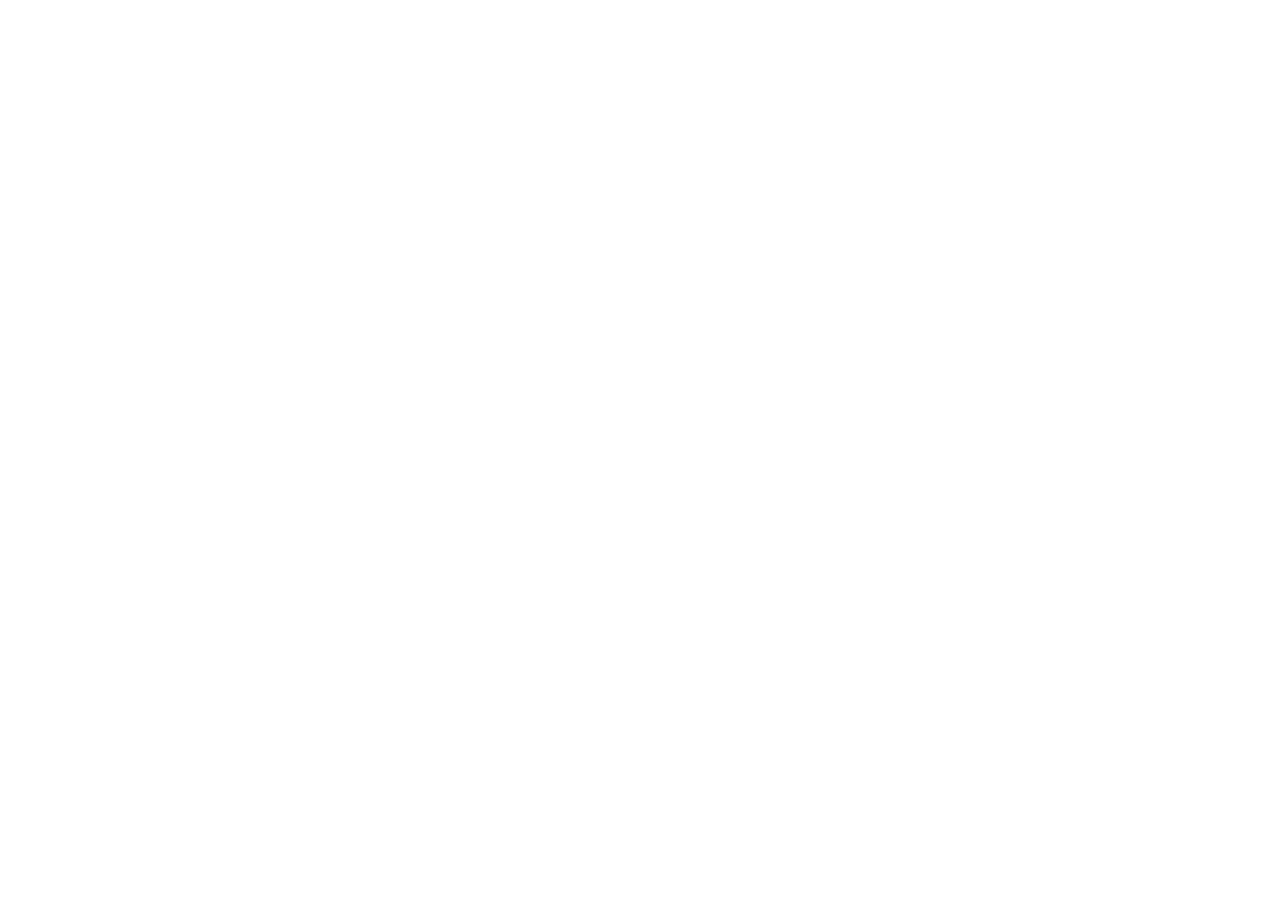
==== commit 07779cbc: "Move Rig Runner to rigrunner.igou.io (redirect stub) The game now runs as its own container behind t" ====
--- a/static/rigrunner/index.html
+++ b/static/rigrunner/index.html
@@ -1,2883 +1,12 @@
-<!DOCTYPE html>
+<!doctype html>
 <html lang="en">
 <head>
 <meta charset="utf-8">
-<meta name="viewport" content="width=device-width, initial-scale=1, maximum-scale=1, user-scalable=no">
-<title>RIG RUNNER</title>
-<style>
-  html,body{margin:0;padding:0;background:#101018;height:100%;overflow:hidden;touch-action:none;}
-  #wrap{position:fixed;inset:0;display:flex;align-items:center;justify-content:center;background:#101018;}
-  canvas{image-rendering:pixelated;image-rendering:crisp-edges;background:#000;}
-  #touch{position:fixed;inset:0;pointer-events:none;display:none;font-family:monospace;user-select:none;-webkit-user-select:none;}
-  .tbtn{position:absolute;pointer-events:auto;background:rgba(255,255,255,.10);border:2px solid rgba(255,255,255,.35);
-    border-radius:12px;color:rgba(255,255,255,.8);display:flex;align-items:center;justify-content:center;
-    font-size:22px;font-weight:bold;}
-  .tbtn:active{background:rgba(255,255,255,.28);}
-  #tleft{left:12px;bottom:66px;width:58px;height:58px;}
-  #tright{left:82px;bottom:66px;width:58px;height:58px;}
-  #tdown{left:47px;bottom:8px;width:58px;height:52px;}
-  #tjump{right:12px;bottom:70px;width:64px;height:64px;border-radius:50%;}
-  #tact{right:88px;bottom:16px;width:56px;height:56px;border-radius:50%;}
-  #tpause{right:12px;top:12px;width:48px;height:34px;font-size:13px;}
-</style>
+<title>Rig Runner has moved</title>
+<meta http-equiv="refresh" content="0; url=https://rigrunner.igou.io/">
+<link rel="canonical" href="https://rigrunner.igou.io/">
 </head>
 <body>
-<div id="wrap"><canvas id="cv" width="512" height="288"></canvas></div>
-<div id="touch">
-  <div class="tbtn" id="tleft">&#9664;</div><div class="tbtn" id="tright">&#9654;</div>
-  <div class="tbtn" id="tdown">&#9660;</div>
-  <div class="tbtn" id="tjump">A</div><div class="tbtn" id="tact">B</div>
-  <div class="tbtn" id="tpause">II</div>
-</div>
-<script>
-"use strict";
-//======================================================================
-// RIG RUNNER — an RV-service platformer.  Single file, no assets.
-// Engine: fixed-timestep canvas 2D.  Audio: Web Audio chiptune.
-//======================================================================
-const VW=512, VH=288, TS=16, DT=1/60;
-const cv=document.getElementById("cv"), ctx=cv.getContext("2d");
-function fitCanvas(){
-  const s=Math.max(1,Math.floor(Math.min(window.innerWidth/VW, window.innerHeight/VH)));
-  const fs=Math.min(window.innerWidth/VW, window.innerHeight/VH);
-  const useInt = fs>=1;
-  cv.style.width =(VW*(useInt?s:fs))+"px";
-  cv.style.height=(VH*(useInt?s:fs))+"px";
-}
-window.addEventListener("resize",fitCanvas); fitCanvas();
-
-//---------------------------------------------------------------- input
-const keys={l:false,r:false,u:false,d:false,jump:false,act:false,run:false,pause:false};
-const kEdge={jump:false,act:false,pause:false,u:false,d:false,l:false,r:false,any:false};
-const kmap={
-  ArrowLeft:"l", a:"l", A:"l",
-  ArrowRight:"r", d:"r", D:"d_r",
-  ArrowUp:"u", w:"u", W:"u",
-  ArrowDown:"d", s:"d", S:"d",
-  z:"jump", Z:"jump", " ":"jump",
-  x:"act", X:"act", j:"act", J:"act",
-  Shift:"run",
-  Enter:"pause"
-};
-// D maps to right (fix typo-proof): rebuild map cleanly
-kmap["d"]="r"; kmap["D"]="r";
-window.addEventListener("keydown",e=>{
-  audioInit();
-  if(e.key==="m"||e.key==="M"){ AU.muted=!AU.muted; if(AU.master)AU.master.gain.value=AU.muted?0:0.5; return; }
-  const k=kmap[e.key]; kEdge.any=true;
-  if(k){ if(!keys[k]) kEdge[k]=true; keys[k]=true; e.preventDefault(); }
-});
-window.addEventListener("keyup",e=>{ const k=kmap[e.key]; if(k){keys[k]=false;} });
-// touch
-if(("ontouchstart" in window)||navigator.maxTouchPoints>0){
-  document.getElementById("touch").style.display="block";
-  const bind=(id,k)=>{const el=document.getElementById(id);
-    el.addEventListener("touchstart",e=>{e.preventDefault();audioInit();kEdge.any=true;if(!keys[k])kEdge[k]=true;keys[k]=true;if(k==="jump"||k==="act")keys.run=true;});
-    el.addEventListener("touchend",e=>{e.preventDefault();keys[k]=false;});
-    el.addEventListener("touchcancel",e=>{keys[k]=false;});};
-  bind("tleft","l");bind("tright","r");bind("tdown","d");bind("tjump","jump");bind("tact","act");bind("tpause","pause");
-}
-
-//---------------------------------------------------------------- audio
-const AU={ctx:null,master:null,musGain:null,sfxGain:null,muted:false,
-  song:null,step:0,nextT:0};
-function audioInit(){
-  if(AU.ctx) {if(AU.ctx.state==="suspended")AU.ctx.resume(); return;}
-  try{
-    AU.ctx=new (window.AudioContext||window.webkitAudioContext)();
-    AU.master=AU.ctx.createGain(); AU.master.gain.value=AU.muted?0:0.5; AU.master.connect(AU.ctx.destination);
-    AU.musGain=AU.ctx.createGain(); AU.musGain.gain.value=0.4; AU.musGain.connect(AU.master);
-    AU.sfxGain=AU.ctx.createGain(); AU.sfxGain.gain.value=0.9; AU.sfxGain.connect(AU.master);
-    AU.nextT=AU.ctx.currentTime+0.1;
-  }catch(e){}
-}
-function tone(f,dur,type,vol,when,dest,slideTo){
-  if(!AU.ctx)return;
-  const o=AU.ctx.createOscillator(),g=AU.ctx.createGain();
-  o.type=type||"square"; o.frequency.setValueAtTime(f,when);
-  if(slideTo)o.frequency.exponentialRampToValueAtTime(Math.max(20,slideTo),when+dur);
-  g.gain.setValueAtTime(vol,when);
-  g.gain.exponentialRampToValueAtTime(0.001,when+dur);
-  o.connect(g);g.connect(dest||AU.sfxGain);
-  o.start(when);o.stop(when+dur+0.02);
-}
-function noiseBurst(dur,vol,when,fc){
-  if(!AU.ctx)return;
-  const n=Math.floor(AU.ctx.sampleRate*dur), buf=AU.ctx.createBuffer(1,n,AU.ctx.sampleRate);
-  const d=buf.getChannelData(0); for(let i=0;i<n;i++)d[i]=Math.random()*2-1;
-  const src=AU.ctx.createBufferSource(); src.buffer=buf;
-  const f=AU.ctx.createBiquadFilter(); f.type="lowpass"; f.frequency.value=fc||3000;
-  const g=AU.ctx.createGain(); g.gain.setValueAtTime(vol,when); g.gain.exponentialRampToValueAtTime(0.001,when+dur);
-  src.connect(f);f.connect(g);g.connect(AU.sfxGain); src.start(when);
-}
-const mf=n=>440*Math.pow(2,(n-69)/12);
-function now(){return AU.ctx?AU.ctx.currentTime:0;}
-const SFX={
-  jump(){ tone(300,0.14,"square",0.16,now(),0,600); },
-  stomp(){ tone(400,0.12,"square",0.2,now(),0,120); noiseBurst(0.06,0.12,now(),1500); },
-  clank(){ tone(1200,0.05,"square",0.12,now(),0,900); noiseBurst(0.04,0.18,now(),6000); },
-  ding(){ tone(mf(88),0.06,"triangle",0.22,now()); tone(mf(93),0.10,"triangle",0.22,now()+0.06); },
-  big(){ tone(mf(76),0.08,"triangle",0.25,now()); tone(mf(83),0.08,"triangle",0.25,now()+0.07); tone(mf(88),0.16,"triangle",0.25,now()+0.14); },
-  power(){ for(let i=0;i<6;i++)tone(mf(64+i*4),0.09,"square",0.14,now()+i*0.055); },
-  hurt(){ tone(220,0.25,"sawtooth",0.2,now(),0,60); },
-  die(){ for(let i=0;i<8;i++)tone(mf(70-i*3),0.1,"square",0.16,now()+i*0.08); },
-  plug(){ tone(90,0.1,"square",0.3,now(),0,55); tone(1600,0.03,"square",0.1,now()+0.09); },
-  hiss(){ noiseBurst(0.5,0.05,now(),1200); },
-  grind(){ tone(70,0.35,"sawtooth",0.15,now(),0,45); noiseBurst(0.3,0.08,now(),700); },
-  pop(){ noiseBurst(0.15,0.3,now(),2500); tone(140,0.1,"square",0.2,now(),0,50); },
-  arc(){ tone(1800,0.08,"sawtooth",0.1,now(),0,300); noiseBurst(0.05,0.08,now(),8000); },
-  splash(){ noiseBurst(0.3,0.12,now(),900); tone(200,0.2,"sine",0.12,now(),0,80); },
-  deflate(){ tone(300,0.5,"sawtooth",0.14,now(),0,40); noiseBurst(0.4,0.06,now(),500); },
-  oneup(){ for(let i=0;i<5;i++)tone(mf([72,76,79,84,88][i]),0.09,"triangle",0.2,now()+i*0.09); },
-  stamp(){ noiseBurst(0.08,0.25,now(),2000); tone(90,0.12,"square",0.25,now()+0.02,0,60); },
-};
-//------------------------------------------------- music (per-world loops)
-// Songs: 32 eighth-note steps. lead/bass arrays of midi notes (0 = rest).
-const SONGS={
-  title:{bpm:112,lead:[64,0,67,0,71,0,72,71,67,0,64,0,62,0,64,0, 60,0,64,0,67,0,71,69,67,0,64,0,62,64,62,0],
-         bass:[40,0,47,0,40,0,47,0,45,0,52,0,45,0,52,0, 41,0,48,0,41,0,48,0,43,0,47,0,43,0,47,0]},
-  w1:{bpm:140,lead:[72,0,72,74,76,0,72,0,79,0,76,0,72,74,76,0, 77,0,74,0,72,0,69,71,72,0,74,0,67,0,0,0],
-      bass:[48,0,55,0,48,0,55,0,45,0,52,0,45,0,52,0, 41,0,48,0,43,0,50,0,48,0,55,0,43,0,47,0]},
-  w2:{bpm:126,lead:[69,0,0,72,74,0,72,0,69,0,72,0,67,0,0,0, 65,0,0,69,72,0,74,0,76,0,74,72,69,0,0,0],
-      bass:[45,0,52,0,45,0,52,0,41,0,48,0,41,0,48,0, 38,0,45,0,38,0,45,0,40,0,47,0,43,0,45,0]},
-  w3:{bpm:150,lead:[74,0,74,0,77,0,74,0,81,0,79,0,77,0,74,0, 72,0,74,77,74,0,72,0,70,0,72,74,72,0,70,0],
-      bass:[38,0,50,0,38,0,50,0,36,0,48,0,36,0,48,0, 41,0,53,0,41,0,53,0,43,0,55,0,43,0,46,0]},
-  w4:{bpm:132,lead:[67,0,71,0,74,0,71,0,76,0,74,0,71,0,67,0, 69,0,72,0,76,0,72,0,74,72,71,69,67,0,0,0],
-      bass:[43,0,50,0,43,0,50,0,45,0,52,0,45,0,52,0, 41,0,48,0,41,0,48,0,38,0,45,0,43,0,43,0]},
-  w5:{bpm:160,lead:[64,64,0,64,67,0,64,0,70,0,69,0,67,0,64,0, 64,64,0,64,67,0,70,0,72,0,70,69,67,0,0,0],
-      bass:[40,0,40,47,40,0,40,47,38,0,38,45,38,0,38,45, 36,0,36,43,36,0,36,43,43,0,43,50,43,0,46,0]},
-  w6:{bpm:118,lead:[70,0,0,74,0,0,77,0,79,0,77,74,70,0,0,0, 69,0,0,72,0,0,76,0,77,0,76,72,67,0,0,0],
-      bass:[46,0,53,0,46,0,53,0,44,0,51,0,44,0,51,0, 45,0,52,0,45,0,52,0,43,0,50,0,43,0,50,0]},
-  w7:{bpm:100,lead:[62,0,0,0,65,0,62,0,68,0,67,0,65,0,62,0, 61,0,0,0,65,0,68,0,70,0,68,67,65,0,67,0],
-      bass:[38,0,38,0,38,0,38,0,36,0,36,0,36,0,36,0, 37,0,37,0,37,0,37,0,38,0,41,0,38,0,36,0]},
-  boss:{bpm:168,lead:[62,0,62,63,62,0,60,0,62,0,65,0,63,62,60,0, 62,0,62,63,65,0,67,0,68,0,67,65,63,0,62,0],
-        bass:[38,38,0,38,38,0,38,0,36,36,0,36,36,0,36,0, 34,34,0,34,34,0,34,0,41,0,39,0,38,0,36,0]},
-  map:{bpm:120,lead:[76,0,0,0,74,0,72,0,74,0,76,0,79,0,0,0, 76,0,0,0,74,0,72,0,71,0,72,0,74,0,0,0],
-       bass:[48,0,52,0,55,0,52,0,50,0,53,0,57,0,53,0, 48,0,52,0,55,0,52,0,43,0,47,0,50,0,47,0]},
-};
-function setSong(name){
-  const s=SONGS[name]||null;
-  if(AU.song!==s){AU.song=s;AU.step=0;if(AU.ctx)AU.nextT=AU.ctx.currentTime+0.05;}
-}
-function musicTick(){
-  if(!AU.ctx||!AU.song||AU.muted)return;
-  const spb=60/AU.song.bpm/2; // eighth note
-  while(AU.nextT<AU.ctx.currentTime+0.18){
-    const i=AU.step%32;
-    const L=AU.song.lead[i],B=AU.song.bass[i];
-    if(L)tone(mf(L),spb*0.9,"square",0.10,AU.nextT,AU.musGain);
-    if(B)tone(mf(B),spb*0.95,"triangle",0.16,AU.nextT,AU.musGain);
-    if(i%4===0)noiseBurst(0.03,0.035,AU.nextT,6000);
-    AU.step++; AU.nextT+=spb;
-  }
-}
-</script>
-<script>
-"use strict";
-//================================================================ worlds
-// Palette per world: sky top/bottom, far, mid, near parallax, ground pair, accent
-const WORLDS={
- 1:{name:"TRAVEL TRAILER TERRACE",sky:["#ff9e54","#ffd9a0"],far:"#8a4a6b",mid:"#b0605f",near:"#5d4037",gnd:["#7d5a3a","#5d4127"],acc:"#ffe9c9",song:"w1"},
- 2:{name:"CLASS B BOULEVARD",sky:["#7ec8e3","#dff3ff"],far:"#5a7fa8",mid:"#7aa8c8",near:"#48606e",gnd:["#8a8f98","#5f636b"],acc:"#ffffff",song:"w2"},
- 3:{name:"CLASS C CANYON",sky:["#ffb26b","#ffe3b3"],far:"#b5533c",mid:"#d97a4a",near:"#8c4a2f",gnd:["#c07850","#8c4a2f"],acc:"#ffd9a0",song:"w3"},
- 4:{name:"FIFTH WHEEL FLATS",sky:["#e8b04f","#f6e3a8"],far:"#7a8a4a",mid:"#9aa85f",near:"#647040",gnd:["#7d8a4a","#57613a"],acc:"#fff2c0",song:"w4"},
- 5:{name:"TOY HAULER TRENCH",sky:["#d98f4a","#f0c690"],far:"#8a5a3a",mid:"#a8744a",near:"#6b4a2f",gnd:["#9a7248","#6b4a2f"],acc:"#ffd9a0",song:"w5"},
- 6:{name:"DEALERSHIP LOT",sky:["#0d0d2b","#232355"],far:"#1a1a40",mid:"#2d2d66",near:"#141430",gnd:["#3a3a52","#26263a"],acc:"#ff4fd8",song:"w6"},
- 7:{name:"SERVICE BAY OF NO RETURN",sky:["#20262c","#39424c"],far:"#2a3138",mid:"#39424c",near:"#1c2126",gnd:["#4a545e","#333b42"],acc:"#7fdcd0",song:"w7"},
-};
-const TIPS=[
- "TECH TIP: Anode rods corrode so your water heater tank doesn't. Replace at ~75% consumed.",
- "TECH TIP: Dump BLACK first, then GRAY — the soapy gray water rinses your hose.",
- "TECH TIP: Inspect roof seals every 90 days. Recoat penetrations with self-leveling sealant.",
- "TECH TIP: Check tire pressure COLD, before driving. Blowouts love underinflation.",
- "TECH TIP: 30A service is ~3,600 watts. 50A is two 120V legs — ~12,000 watts.",
- "TECH TIP: Keep tongue weight at 10–15% of gross trailer weight or you WILL sway.",
- "TECH TIP: Winterize before first freeze — bypass the water heater, pump pink antifreeze.",
- "TECH TIP: Repack trailer wheel bearings every 10–12k miles or once a year.",
- "TECH TIP: A surge protector/EMS catches open grounds, reverse polarity, and low voltage.",
- "TECH TIP: LP gas smells like rotten eggs (that's the mercaptan). Hiss? No sparks. Ventilate.",
- "TECH TIP: Retract the awning when wind picks up. Gusts kill more awnings than hail.",
- "TECH TIP: Exercise the generator monthly under load so the carb doesn't gum up.",
- "TECH TIP: Tank sensors misread constantly. Trust your gauge less than your last dump.",
- "TECH TIP: Re-torque lug nuts after the first 50 miles of every trip.",
-];
-//================================================================ level DSL
-function mkGrid(w,h){const g=[];for(let y=0;y<h;y++)g.push(new Array(w).fill(" "));return g;}
-function bld(w,h){
-  const g=mkGrid(w,h);
-  const S={g,w,h,signs:[],
-    put(x,y,c){if(x>=0&&x<w&&y>=0&&y<h)g[y][x]=c;return S;},
-    row(x,y,n,c){for(let i=0;i<n;i++)S.put(x+i,y,c);return S;},
-    col(x,y,n,c){for(let i=0;i<n;i++)S.put(x,y+i,c);return S;},
-    box(x,y,bw,bh,c){for(let j=0;j<bh;j++)S.row(x,y+j,bw,c);return S;},
-    gnd(x0,x1,top){for(let x=x0;x<=x1;x++)for(let y=top;y<h;y++)g[y][x]="#";return S;},
-    sign(x,y,t){S.signs.push({x:x*TS,y:y*TS,t});return S;},
-    // a parked rig: solid body + one-way roof, door gap
-    rig(x,y,bw,bh){S.box(x,y,bw,bh,"B");S.row(x,y-1,bw,"=");return S;},
-  };
-  return S;
-}
-//================================================================ levels
-const LEVELS=[];
-function addLevel(o){LEVELS.push(o);return LEVELS.length-1;}
-
-// ---- W1-1 "HITCH UP" — tutorial
-addLevel({world:1,label:"1-1",name:"HITCH UP",time:300,build(){
-  const L=bld(190,18);
-  L.gnd(0,45,15); L.gnd(50,84,15); L.gnd(90,131,15); L.gnd(136,189,15);
-  L.sign(4,12,"VALVE STEM VALLEY CAMPGROUND");
-  L.sign(10,13,"RUN: SHIFT   JUMP: Z/SPACE   WRENCH: X");
-  L.sign(30,13,"MIND YOUR TONGUE WEIGHT - 10-15%!");
-  // hatch row + intro goblin
-  L.row(18,11,3,"?"); L.put(23,11,"!");
-  L.put(26,10,"o").put(27,9,"o").put(28,10,"o");
-  L.put(33,14,"g");
-  // tongue-jack seesaw over first pit approach + spring bar
-  L.put(41,14,"o").put(42,13,"o").put(43,14,"o");
-  L.put(55,14,"T"); L.row(53,9,3,"=");L.put(54,8,"s"); // SO #1 above seesaw
-  L.put(60,14,"g").put(66,14,"g");
-  L.put(70,14,"Q"); L.row(68,7,4,"=").put(69,6,"o").put(70,6,"d"); // spring to sealgoo ledge
-  L.put(76,14,"t"); L.sign(74,13,"CHECK COLD INFLATION PRESSURE");
-  // gap 85-89 with wheel-chock ramp feel: floating platform
-  L.row(85,13,3,"=");
-  L.put(92,14,"C"); // 30A checkpoint
-  L.row(97,11,4,"?").put(99,11,"!");
-  L.put(104,14,"g").put(109,14,"g").put(113,14,"b");
-  // high route: trailer roofs
-  L.rig(116,12,8,3); L.put(118,10,"o").put(120,10,"o").put(122,10,"s"); // SO #2 on roof
-  L.row(126,8,3,"=").put(127,7,"o");
-  // pit 132-135, spring approach
-  L.put(130,14,"Q");
-  L.row(133,10,3,"=").put(134,9,"o");
-  L.put(140,14,"g").put(144,14,"g").put(147,14,"t");
-  L.rig(150,12,10,3); L.put(151,14,"P"); L.sign(153,14,"SITE 12 - 30A");
-  L.put(155,10,"o").put(157,10,"o");
-  L.row(163,11,3,"?");
-  L.put(168,14,"g");
-  L.col(172,9,6,"L"); L.row(170,8,6,"=").put(173,5,"1"); // hidden-ish 1-up hatch up top
-  L.put(171,7,"s"); // SO #3 top route
-  L.put(184,14,"E"); L.sign(180,13,"SERVICE DROP-OFF ->");
-  return L;
-}});
-
-// ---- W1-2 "ROOF RESEAL" — rooftop hop, drip vents
-addLevel({world:1,label:"1-2",name:"ROOF RESEAL",time:300,build(){
-  const L=bld(180,18);
-  L.gnd(0,14,15);
-  L.sign(3,13,"ROOF SEAL FAILURE: THE #1 RV REPAIR");
-  L.put(8,14,"g");
-  // row of parked rigs to hop; vents 'y' leak goblins until capped (wrench them)
-  L.rig(16,11,10,4); L.put(19,9,"y"); L.put(22,9,"d");
-  L.rig(30,10,9,5);  L.put(33,8,"y");  L.put(36,8,"o");
-  L.rig(43,12,8,3);  L.put(45,10,"o").put(46,10,"o");
-  L.gnd(53,60,15); L.put(56,14,"C");
-  L.rig(62,11,12,4); L.put(65,9,"y").put(70,9,"y"); L.put(68,8,"s"); // SO #1 between two leaks
-  L.row(76,7,3,"=").put(77,6,"o");
-  L.rig(80,11,9,4); L.put(83,10,"b");
-  L.gnd(91,98,15); L.put(94,14,"t");
-  L.rig(100,12,7,3); L.put(102,10,"d");
-  L.rig(109,9,7,6); L.put(111,7,"y");
-  L.row(118,6,3,"=").put(119,5,"s"); // SO #2 high hop
-  L.rig(122,11,10,4); L.put(125,10,"g").put(128,10,"g");
-  L.gnd(134,141,15); L.put(137,14,"5"); // 50A pedestal checkpoint
-  L.sign(135,13,"RARE 50A PEDESTAL - FAST REFILL");
-  L.rig(143,11,9,4); L.put(146,9,"y"); L.put(148,8,"o");
-  L.rig(154,12,8,3); L.put(156,10,"b");
-  L.row(163,8,3,"=").put(164,7,"d");
-  L.gnd(166,179,15);
-  L.col(168,10,5,"L"); L.row(166,9,5,"=").put(169,8,"s"); // SO #3 ladder loft
-  L.put(175,14,"E");
-  return L;
-}});
-
-// ---- W1-3 "DUMP STATION DRIVE" — serpents, gray pools, valve bonus room
-addLevel({world:1,label:"1-3",name:"DUMP STATION DRIVE",time:300,build(){
-  const L=bld(175,18);
-  L.gnd(0,29,15); L.gnd(34,73,15); L.gnd(78,117,15); L.gnd(122,174,15);
-  L.sign(3,13,"DUMP STATION AHEAD - BLACK FIRST, THEN GRAY");
-  L.put(9,14,"e"); // EternaBond early: this level is all water hazards
-  L.put(14,14,"g");
-  L.box(19,15,4,3," "); L.row(19,15,4,"~"); // gray pool carved flush into the ground
-  L.put(26,14,"Z"); // sewer serpent at the port
-  L.row(30,12,4,"="); // hop the gap
-  L.put(38,14,"o").put(40,14,"o");
-  L.put(44,14,"V"); L.sign(42,13,"DUMP STATION - PULL VALVES IN ORDER"); // bonus room door
-  L.put(52,14,"Z");
-  L.row(58,10,3,"?").put(60,10,"!");
-  L.put(64,14,"P"); L.put(69,14,"C");
-  L.box(74,15,4,3," "); L.row(74,15,4,"~");
-  L.put(82,14,"g").put(86,14,"g");
-  L.rig(90,12,8,3); L.put(92,10,"s"); // SO #1 roof
-  L.put(100,14,"Z");
-  L.col(104,11,4,"L"); L.row(102,10,5,"=").put(104,9,"s"); // SO #2 loft
-  L.put(110,14,"b"); L.put(114,14,"P");
-  L.box(118,15,4,3," "); L.row(118,15,4,"~");
-  L.row(117,11,2,"=").row(120,9,2,"=");
-  L.put(126,14,"5");
-  L.put(131,14,"Z"); L.put(136,14,"t");
-  L.rig(140,12,9,3); L.put(143,10,"o").put(145,10,"d");
-  L.put(152,14,"g").put(156,14,"g");
-  L.row(158,8,3,"=").put(159,7,"s"); // SO #3
-  L.sign(162,13,"WASH HANDS. SERIOUSLY.");
-  L.put(169,14,"E");
-  return L;
-}});
-
-// ---- W1-4 "AWNING ALLEY" — glide gaps, bearing screamer, mice wiring
-addLevel({world:1,label:"1-4",name:"AWNING ALLEY",time:300,windy:true,build(){
-  const L=bld(185,18);
-  L.gnd(0,34,15); L.gnd(52,88,15); L.gnd(106,139,15); L.gnd(152,184,15);
-  L.sign(3,13,"WIND ADVISORY: STOW YOUR AWNINGS");
-  L.put(8,14,"G"); // grease tub: teaches slide
-  L.put(14,14,"r"); // bearing screamer — slide or arc it
-  L.put(20,14,"g");
-  L.row(24,10,4,"?").put(26,10,"!");
-  // awning glide across big pit 35-51
-  L.rig(29,12,6,3); L.row(30,8,5,"A"); L.sign(29,7,"GRAB AWNING TO GLIDE");
-  L.put(40,5,"o").put(44,6,"o").put(48,7,"o");
-  L.put(56,14,"C");
-  L.put(61,14,"t"); L.put(66,14,"g");
-  // crawl gap under a rig: 1-tile clearance
-  L.box(70,10,8,4,"B"); L.sign(69,9,"CRAWL: HOLD DOWN");
-  L.put(74,8,"s"); L.row(72,9,4,"="); // SO #1 on top of the low rig
-  L.put(82,14,"r");
-  // wiring bridge over pit 89-105 with mouse hatch
-  L.row(89,12,17,"*"); L.put(88,11,"%"); L.sign(84,10,"MICE IN THE WIRING!");
-  L.put(94,10,"o").put(98,10,"o").put(102,10,"o");
-  L.put(110,14,"5");
-  L.rig(114,11,8,4); L.row(115,7,5,"A"); L.put(117,9,"s"); // SO #2 under awning
-  // glide pit 140-151
-  L.put(126,14,"g").put(130,14,"b");
-  L.rig(133,12,6,3); L.row(134,8,5,"A");
-  L.put(144,5,"d");
-  L.put(156,14,"r"); L.put(162,14,"t");
-  L.row(166,9,3,"=").put(167,8,"s"); // SO #3
-  L.row(171,11,3,"?").put(172,11,"1");
-  L.put(179,14,"E"); L.sign(175,13,"BOSS PAD AHEAD");
-  return L;
-}});
-
-// ---- W1-B "THE SWAY MONSTER"
-addLevel({world:1,label:"1-B",name:"THE SWAY MONSTER",time:240,boss:"sway",song:"boss",build(){
-  const L=bld(44,18);
-  L.gnd(0,43,15);
-  L.box(0,0,1,15,"X"); L.box(43,0,1,15,"X");
-  L.row(6,11,3,"=");L.row(35,11,3,"=");
-  L.sign(13,13,"NO SWAY CONTROL? NO CONTROL.");
-  return L;
-}});
-
-// ---- W2-1 "POP-TOP PASS" — crawl spaces, pop-tops, wet bath slicks, propane
-addLevel({world:2,label:"2-1",name:"POP-TOP PASS",time:300,build(){
-  const L=bld(165,18);
-  L.gnd(0,164,15);
-  L.box(40,14,6,1," ");L.box(41,15,4,3," "); // small pit
-  L.box(90,14,8,1," ");L.box(91,15,6,3," ");
-  L.sign(3,13,"CLASS B: 19 FEET OF EFFICIENCY");
-  // low ceiling crawl: ceiling at y13 => 1-tile clearance over floor y14
-  L.box(10,4,30,10,"B"); L.sign(8,3,"LOW CLEARANCE - CRAWL");
-  L.put(14,14,"o").put(18,14,"o").put(22,14,"o");
-  L.put(30,14,"g");
-  // pop-top platforms over pit (entity J with popTop skin)
-  L.put(42,13,"J"); L.put(44,6,"o");
-  L.put(50,14,"C");
-  // wet bath: slick floor
-  L.row(55,14,10,"_"); L.sign(55,13,"WET BATH - SLIPPERY WHEN WET"); L.put(60,13,"b");
-  L.put(68,14,"g");
-  // propane cloud room: crawl under, or wrench window 'W' to vent
-  L.box(72,6,16,7,"B"); L.put(74,13,"l"); L.put(88,13,"W");
-  L.sign(70,5,"LP LEAK! DO NOT ARC-FLASH!");
-  L.put(78,12,"s"); // SO #1 inside the LP room (nerve test)
-  L.put(92,13,"J"); L.put(94,5,"d");
-  L.row(97,10,3,"?").put(98,10,"!");
-  L.put(103,14,"g").put(107,14,"b");
-  L.box(112,4,24,10,"B"); // second crawl with mice
-  L.put(108,11,"%");
-  L.put(118,14,"o").put(124,14,"o").put(130,14,"o");
-  L.put(126,14,"s"); // SO #2 mid-crawl
-  L.put(140,14,"5");
-  L.row(144,14,8,"_"); L.put(147,13,"t");
-  L.rig(150,11,6,4); L.put(152,9,"s"); // SO #3 pop-top roof
-  L.put(160,14,"E");
-  return L;
-}});
-
-// ---- W3-1 "CAB-OVER CLIMB" — tall map, ladders, bunks
-addLevel({world:3,label:"3-1",name:"CAB-OVER CLIMB",time:300,build(){
-  const L=bld(150,26);
-  L.gnd(0,149,23);
-  L.box(37,23,4,3," "); L.row(37,21,2,"="); // wheel-chock ledge over the wash
-  L.box(81,23,6,3," "); L.row(81,20,5,"="); // service catwalk over the wash
-  L.sign(3,21,"CLASS C CANYON - MIND THE BUNK");
-  L.put(10,22,"g").put(15,22,"g");
-  // Class C: body + cab-over bunk shelf
-  L.rig(20,19,10,4); L.row(18,15,5,"=").put(19,14,"s"); // SO #1 in cab-over
-  L.put(25,18,"b");
-  L.put(42,22,"C");
-  L.rig(46,19,10,4); L.col(48,14,5,"L"); L.row(44,13,6,"=").put(46,12,"o").put(47,12,"o");
-  L.put(58,22,"t");
-  L.rig(62,19,12,4); L.row(60,14,5,"=").put(62,13,"d");
-  L.col(66,11,3,"L"); L.row(64,10,5,"=").put(66,9,"s"); // SO #2 high bunk
-  L.put(76,22,"r");
-  L.row(88,20,3,"=").row(92,17,3,"=").row(96,14,3,"=");
-  L.put(97,13,"o");
-  L.put(102,22,"5");
-  // Super C: extra tall
-  L.rig(106,16,14,7); L.sign(107,15,"SUPER C - SEMI CHASSIS");
-  L.box(101,20,5,3,"B"); // truck cab: the step up onto the tall chassis
-  L.col(110,9,7,"L"); L.row(108,8,6,"=").put(110,7,"s"); // SO #3 top of the Super C
-  L.put(112,14,"g").put(116,14,"g");
-  L.row(122,19,3,"?").put(123,19,"!");
-  L.put(126,22,"b").put(131,22,"g");
-  L.put(136,22,"t");
-  L.put(144,22,"E");
-  return L;
-}});
-
-// ---- W4-1 "SPLIT-LEVEL SPRINT" — fifth wheels, drag platforms, crusher
-addLevel({world:4,label:"4-1",name:"SPLIT-LEVEL SPRINT",time:300,build(){
-  const L=bld(170,18);
-  L.gnd(0,54,15); L.gnd(70,119,15); L.gnd(134,169,15);
-  L.sign(3,13,"FIFTH WHEEL FLATS - NO PASSENGERS WHILE TOWING");
-  L.put(10,14,"g");
-  // fifth wheel: raised bedroom over pin box = split level
-  L.rig(14,12,12,3); L.rig(21,9,5,3); L.put(22,7,"o").put(23,7,"o");
-  L.put(16,10,"s"); // SO #1 on the lower deck under the pin box
-  L.put(30,14,"b");
-  L.row(34,10,4,"?").put(36,10,"!");
-  L.put(40,14,"t"); L.put(46,14,"C");
-  // drag platform across pit 55-69: stand on it, it gets towed forward
-  L.put(55,15,"D"); L.sign(50,13,"HITCH UP - RIDE THE TOW");
-  L.put(60,10,"o").put(64,10,"o");
-  L.put(74,14,"g").put(78,14,"g");
-  L.rig(82,12,14,3); L.rig(90,9,6,3); L.put(96,13,"K"); // slide-out crusher at ground floor exit
-  L.put(92,7,"s"); // SO #2 top deck
-  L.put(102,14,"r");
-  L.put(108,14,"5");
-  L.rig(112,12,7,3); L.put(114,10,"d");
-  // second drag platform pit 120-133
-  L.put(120,15,"D");
-  L.put(126,9,"o").put(129,9,"o");
-  L.put(138,14,"t").put(144,14,"b");
-  L.rig(148,12,10,3); L.rig(154,9,4,3); L.put(155,7,"s"); // SO #3
-  L.row(158,11,3,"?");
-  L.put(164,14,"E");
-  return L;
-}});
-
-// ---- W5-1 "RAMP RUN" — ramp-door bridges, loose bikes, betties
-addLevel({world:5,label:"5-1",name:"RAMP RUN",time:300,build(){
-  const L=bld(170,18);
-  L.gnd(0,39,15); L.gnd(52,89,15); L.gnd(102,139,15); L.gnd(148,169,15);
-  L.sign(3,13,"TOY HAULER TRENCH - GARAGE DOORS DOWN");
-  L.put(8,14,"g"); L.put(14,14,"h"); // loose dirt bike rolls at you
-  L.rig(18,12,10,3); L.put(20,10,"o").put(23,10,"d");
-  L.put(30,14,"t"); L.put(35,14,"h");
-  // ramp door bridges pit 40-51 (timed)
-  L.put(40,14,"R"); L.sign(37,13,"RAMP DROPS ON A TIMER");
-  L.put(45,13,"o").put(48,13,"o");
-  L.put(56,14,"C");
-  L.put(60,14,"h").put(66,14,"t");
-  L.rig(70,11,12,4); L.put(72,9,"s"); // SO #1 garage roof
-  L.put(76,13,"K"); // slide crusher in the garage mouth
-  L.put(84,14,"g").put(87,14,"b");
-  L.put(90,14,"R"); // pit 90-101
-  L.put(95,13,"o").put(98,13,"o");
-  L.put(106,14,"5");
-  L.row(110,10,4,"?").put(112,10,"!");
-  L.put(116,14,"h").put(121,14,"h"); L.sign(118,13,"LOOSE CARGO! STRAP YOUR TOYS");
-  L.rig(126,12,9,3); L.put(128,10,"s"); // SO #2
-  L.put(134,14,"t");
-  L.put(140,14,"R"); // pit 140-147
-  L.row(143,9,3,"=").put(144,8,"s"); // SO #3 above ramp pit
-  L.put(152,14,"g");
-  L.row(156,11,3,"?").put(157,11,"1");
-  L.put(164,14,"E");
-  return L;
-}});
-
-// ---- W6-1 "LOT AT NIGHT" — upsellers, F&I squeeze, freeze wraith clunkers
-addLevel({world:6,label:"6-1",name:"LOT AT NIGHT",time:320,build(){
-  const L=bld(185,18);
-  L.gnd(0,49,15); L.gnd(60,124,15); L.gnd(134,184,15);
-  L.sign(3,13,"UNITS ROLLED THIS MONTH: 47");
-  L.sign(14,13,"STK# RV2618A  WAS $89,995  NOW $84,991!");
-  L.put(10,14,"u"); // The Upseller
-  L.rig(16,12,10,3); L.put(18,10,"o").put(21,10,"o");
-  L.put(28,14,"P"); L.sign(26,13,"COURTESY PEDESTAL (MISWIRED)");
-  L.put(33,14,"u");
-  L.row(38,10,4,"?").put(40,10,"!");
-  L.put(44,14,"N"); L.sign(42,13,"EMS UNIT - SURGE PROTECTED!");
-  // gap 50-59: balloon-arch platforms
-  L.row(51,11,3,"=").row(56,8,3,"=").put(57,7,"o");
-  L.put(64,14,"C");
-  // F&I office: slow paperwork crusher corridor
-  L.box(70,5,22,8,"B"); L.box(70,13,22,1," "); L.box(70,5,22,1,"B");
-  L.sign(68,4,"F&I OFFICE - JUST SIGN HERE");
-  L.put(74,13,"K"); L.put(84,13,"K");
-  L.put(80,13,"s"); // SO #1 between the closing walls
-  L.put(94,14,"u");
-  L.rig(98,11,12,4); L.sign(99,10,"AS-IS - NO WARRANTY"); // clunker row
-  L.put(101,9,"w"); // freeze wraith haunts the clunkers
-  L.put(104,9,"s"); // SO #2 on the clunker roof
-  L.put(112,14,"H"); L.sign(110,13,"WATER HEATER: BYPASS VALVE");
-  L.put(117,14,"t"); L.put(121,14,"u");
-  // gap 125-133
-  L.row(126,11,3,"=").row(130,9,3,"=");
-  L.put(138,14,"5");
-  L.put(142,14,"P"); L.put(147,14,"u");
-  L.rig(152,12,12,3); L.sign(153,11,"SHOWROOM QUEEN - DO NOT TOUCH");
-  L.put(155,10,"d").put(158,10,"o");
-  L.row(168,9,3,"=").put(169,8,"s"); // SO #3
-  L.row(172,11,3,"?").put(173,11,"1");
-  L.put(179,14,"E"); L.sign(176,13,"SERVICE BAY ->");
-  return L;
-}});
-
-// ---- W7-B "THE LEMON"
-addLevel({world:7,label:"7-B",name:"THE LEMON",time:400,boss:"lemon",song:"boss",build(){
-  const L=bld(52,18);
-  L.gnd(0,51,15);
-  L.box(0,0,1,15,"X"); L.box(51,0,1,15,"X");
-  L.row(4,11,3,"=");L.row(36,11,3,"=");
-  L.put(5,10,"F"); // a dogbone lives in the arena — phase 2 needs arc-flash
-  L.put(36,10,"M");
-  L.sign(18,13,"R.O. #666 - CUST STATES: EVERYTHING");
-  return L;
-}});
-
-// world map node layout (campground loop road), one node per shipped level
-const MAP_NODES=[
-  {x:70,y:200},{x:130,y:170},{x:190,y:200},{x:250,y:170},{x:310,y:200}, // W1 x5
-  {x:370,y:165},{x:420,y:120},{x:380,y:70},{x:310,y:55},{x:240,y:75},{x:150,y:60}, // 2-1..7-B
-];
-</script>
-<script>
-"use strict";
-//================================================================ state
-const G={
-  mode:"title", // title|map|play|pause|tally|gameover|win|dead
-  levelIdx:0, unlocked:1, lives:3, score:0, hiScore:0, rods:0,
-  tier:1, shieldEB:false, impactT:0, greaseT:0, surgeT:0, power:0, // power = amps meter 0..100
-  combo:0, comboT:0, glitchT:0,
-  timer:0, tipIdx:0, tipT:0, frame:0, msg:"", msgT:0,
-  soDone:LEVELS.map(()=>[false,false,false]), roClosed:LEVELS.map(()=>false),
-  cleared:LEVELS.map(()=>false),
-  mapSel:0, tallyData:null, deathT:0, winT:0, shakeT:0,
-  valve:null, // dump-station overlay state
-};
-let cur=null; // current level runtime
-const SOLID="#XB?!%1U_WH", ONEWAY="=*I";
-function isSolid(c){return SOLID.indexOf(c)>=0;}
-function isOneWay(c){return ONEWAY.indexOf(c)>=0;}
-function tileAt(tx,ty){
-  if(!cur)return " ";
-  if(tx<0||tx>=cur.w)return "#";
-  if(ty<0)return " "; if(ty>=cur.h)return " ";
-  return cur.grid[ty][tx];
-}
-function setTile(tx,ty,c){if(tx>=0&&tx<cur.w&&ty>=0&&ty<cur.h)cur.grid[ty][tx]=c;}
-function rectsOverlap(a,b){return a.x<b.x+b.w&&a.x+a.w>b.x&&a.y<b.y+b.h&&a.y+a.h>b.y;}
-
-//================================================================ pools
-const particles=[]; for(let i=0;i<160;i++)particles.push({on:false});
-function spawnP(x,y,vx,vy,life,color,size){
-  for(const p of particles)if(!p.on){Object.assign(p,{on:true,x,y,vx,vy,life,t:life,color,size:size||2});return;}
-}
-function burst(x,y,n,color,spd){for(let i=0;i<n;i++){const a=Math.random()*6.283,s=(0.5+Math.random())*(spd||2);spawnP(x,y,Math.cos(a)*s,Math.sin(a)*s-1,30+Math.random()*20,color,1+Math.random()*2);}}
-const shots=[]; for(let i=0;i<24;i++)shots.push({on:false});
-function fireShot(o){for(const s of shots)if(!s.on){Object.assign(s,{on:true,life:600},o);return s;}return null;}
-
-//================================================================ player
-const P={x:0,y:0,w:10,h:14,vx:0,vy:0,face:1,onGround:false,crouch:false,slide:0,
-  coyote:0,jbuf:0,jumpHeld:false,invT:0,attackT:0,climb:false,glide:0,gliding:false,
-  carrier:null,skid:0,anim:0,dropT:0};
-function playerH(){return G.tier>1?(P.crouch||P.slide>0?12:20):(P.crouch?10:14);}
-function setMsg(t,f){G.msg=t;G.msgT=f||150;}
-
-function loadLevel(idx,fromCheckpoint){
-  const def=LEVELS[idx];
-  const b=def.build();
-  cur={def,grid:b.g,w:b.w,h:b.h,signs:b.signs,ents:[],boss:null,windy:!!def.windy,
-    world:WORLDS[def.world],spawn:{x:2*TS,y:0},exitX:0,bumps:[],gustT:0,doorV:null};
-  // parse entity chars out of the grid
-  const EC="odsMFNeiGC5QTJRKDygbrPZtuwlh";
-  for(let y=0;y<cur.h;y++)for(let x=0;x<cur.w;x++){
-    const c=cur.grid[y][x];
-    if(EC.indexOf(c)<0)continue;
-    cur.grid[y][x]=" ";
-    spawnEnt(c,x*TS,y*TS);
-  }
-  // find floor for spawn
-  for(let y=0;y<cur.h;y++){if(isSolid(tileAt(2,y))){cur.spawn.y=y*TS-24;break;}}
-  if(fromCheckpoint&&G.checkpoint&&G.checkpoint.idx===idx){P.x=G.checkpoint.x;P.y=G.checkpoint.y;}
-  else{P.x=cur.spawn.x;P.y=cur.spawn.y;if(!fromCheckpoint)G.checkpoint=null;}
-  Object.assign(P,{vx:0,vy:0,face:1,onGround:false,crouch:false,slide:0,coyote:0,jbuf:0,invT:90,attackT:0,climb:false,glide:0,gliding:false,carrier:null});
-  for(const s of shots)s.on=false; for(const p of particles)p.on=false;
-  G.timer=def.time; G.combo=0;G.comboT=0; G.surgeT=0;
-  cam.x=Math.max(0,P.x-VW/2); cam.y=Math.max(0,cur.h*TS-VH);
-  if(def.boss)initBoss(def.boss);
-  setSong(def.song||cur.world.song);
-}
-
-function hurtPlayer(kind){
-  if(G.surgeT>0||P.invT>0||G.mode!=="play")return;
-  if(kind==="water"&&G.shieldEB){G.shieldEB=false;setMsg("ETERNABOND HELD!");burst(P.x+5,P.y+8,10,"#fff",2);SFX.clank();return;}
-  if(G.tier>1){G.tier--;P.invT=110;SFX.hurt();burst(P.x+5,P.y+8,12,"#ffd24a",2);
-    setMsg(G.tier===2?"LOST 50-AMP SERVICE!":"DOWN TO FLAT RATE!");}
-  else killPlayer();
-}
-function killPlayer(){
-  if(G.mode!=="play")return;
-  G.mode="dead";G.deathT=0;P.vy=-6;SFX.die();setSong(null);
-}
-function addScore(n){G.score+=n*(1+G.combo);}
-function bumpCombo(){G.combo=Math.min(3,G.combo+1);G.comboT=240;}
-
-function collectEnt(e){
-  switch(e.type){
-    case "rod": G.rods++;addScore(10);SFX.ding();spawnP(e.x+4,e.y,0,-1,20,"#cfd8dc",2);
-      if(G.rods>=100){G.rods-=100;G.lives++;SFX.oneup();setMsg("100 RODS = 1-UP!");} break;
-    case "sealgoo": G.rods+=10;addScore(100);SFX.big();setMsg("SEALGOO SELF-LEVELING! +10");break;
-    case "so": {const i=e.soIdx;G.soDone[G.levelIdx][i]=true;addScore(1000);SFX.big();
-      setMsg("SERVICE ORDER "+(i+1)+"/3!");}break;
-    case "wrench": if(G.tier<2){G.tier=2;setMsg("MASTER CERTIFIED!");}else addScore(500);SFX.power();break;
-    case "dogbone": if(G.tier<3){G.tier=3;G.power=100;setMsg("50-AMP SERVICE! (X TO ARC)");}else {G.power=100;addScore(500);}SFX.power();break;
-    case "surge": G.surgeT=600;SFX.power();setMsg("EMS PROTECTED!");break;
-    case "eb": G.shieldEB=true;SFX.power();setMsg("ETERNABOND SHIELD (1 LEAK HIT)");break;
-    case "impact": G.impactT=1200;SFX.power();setMsg("IMPACT DRIVER! 2X WRENCH");break;
-    case "grease": G.greaseT=99999;SFX.power();setMsg("BEARING GREASE: RUN+DOWN = SLIDE");break;
-    case "oneup": G.lives++;SFX.oneup();setMsg("PDI PASSED! 1-UP");addScore(1000);break;
-  }
-  e.dead=true;
-}
-
-function hatchBump(tx,ty,c){
-  setTile(tx,ty,"U"); SFX.clank();
-  cur.bumps.push({tx,ty,t:12});
-  const x=tx*TS,y=(ty-1)*TS;
-  if(c==="?"){spawnEnt("o",x,y).vy=-2;}
-  else if(c==="!"){spawnEnt(G.tier<2?"M":"F",x,y).vy=-1;}
-  else if(c==="1"){spawnEnt("1up",x,y).vy=-2;}
-  else if(c==="%"){for(let i=0;i<3;i++){const m=spawnEnt("mouse",x,y);m.vx=(i-1)*0.8;m.vy=-2;}SFX.pop();setMsg("MICE! PROTECT THE WIRING!");}
-}
-
-function tryWrenchTile(){
-  // wrench interactions with tiles in front: cap vents ('y' entities handle themselves), open window W
-  const tx=Math.floor((P.x+P.w/2+P.face*12)/TS);
-  for(let dy=-1;dy<=1;dy++){
-    const ty=Math.floor((P.y+playerH()/2)/TS)+dy;
-    if(tileAt(tx,ty)==="W"){setTile(tx,ty,"w_open");SFX.clank();setMsg("WINDOW OPEN - VENTING LP!");
-      for(const e of cur.ents)if(e.type==="propane"&&Math.abs(e.x-tx*TS)<160){e.venting=true;}
-      burst(tx*TS+8,ty*TS+8,8,"#bfe9ff",1.5);return;}
-  }
-}
-
-function updatePlayer(){
-  const slickOn = tileAt(Math.floor((P.x+P.w/2)/TS),Math.floor((P.y+playerH()+1)/TS))==="_";
-  // feet-anchored crouch with a headroom check before standing back up
-  const wantCrouch=keys.d&&P.onGround&&P.slide<=0;
-  if(wantCrouch&&!P.crouch){const feet=P.y+playerH();P.crouch=true;P.y=feet-playerH();}
-  else if(!wantCrouch&&P.crouch){
-    const feet=P.y+playerH(), sh=G.tier>1?20:14, ny=feet-sh;
-    let blocked=false;
-    for(let ty=Math.floor(ny/TS);ty<=Math.floor((feet-1)/TS);ty++)
-      for(let tx=Math.floor(P.x/TS);tx<=Math.floor((P.x+P.w)/TS);tx++)
-        if(isSolid(tileAt(tx,ty)))blocked=true;
-    if(!blocked){P.crouch=false;P.y=ny;}
-  }
-  // start grease slide
-  if(G.greaseT>0&&keys.d&&P.onGround&&Math.abs(P.vx)>1.8&&P.slide<=0){
-    P.slide=26;SFX.clank();spawnP(P.x,P.y+playerH(),0,0,40,"#8d6e63",3);
-  }
-  if(P.slide>0){P.slide--;P.vx=P.face*2.9; if(P.slide%4===0)spawnP(P.x+5,P.y+playerH()-2,-P.face,0,25,"#a1887f",2);}
-  // horizontal accel
-  const max=keys.run?2.6:1.5, acc=P.onGround?(slickOn?0.05:0.11):0.09, fric=slickOn?0.99:(P.onGround?0.85:0.98);
-  let move=0; if(keys.l)move=-1; if(keys.r)move=1;
-  if(P.slide<=0&&!(P.crouch&&P.onGround&&move===0)){
-    if(move!==0){
-      if(P.onGround&&move*P.vx<0&&Math.abs(P.vx)>1.6){P.vx+=move*0.22;P.skid=8;} // skid turnaround
-      else P.vx+=move*acc;
-      if(!P.crouch)P.face=move;
-      if(Math.abs(P.vx)>max)P.vx=max*Math.sign(P.vx);
-    } else P.vx*=fric;
-  } else if(P.slide<=0) P.vx*=fric;
-  if(Math.abs(P.vx)<0.05&&move===0)P.vx=0;
-  if(P.skid>0)P.skid--;
-
-  // ladders
-  const cx=Math.floor((P.x+P.w/2)/TS), cyT=Math.floor((P.y+4)/TS), cyB=Math.floor((P.y+playerH()-2)/TS);
-  const onLadder=tileAt(cx,cyT)==="L"||tileAt(cx,cyB)==="L";
-  if(onLadder&&(keys.u||(P.climb&&keys.d))){P.climb=true;}
-  if(!onLadder)P.climb=false;
-  if(P.climb){
-    P.vy=(keys.u?-1.4:keys.d?1.4:0); P.vx*=0.7;
-    if(kEdge.jump){P.climb=false;P.vy=-4.5;SFX.jump();}
-  } else {
-    // jumping
-    if(kEdge.jump)P.jbuf=7;else if(P.jbuf>0)P.jbuf--;
-    if(P.onGround)P.coyote=6;else if(P.coyote>0)P.coyote--;
-    if(P.jbuf>0&&P.coyote>0){
-      P.vy=-7.0;P.onGround=false;P.coyote=0;P.jbuf=0;P.jumpHeld=true;P.carrier=null;SFX.jump();
-    }
-    if(!keys.jump&&P.jumpHeld){if(P.vy<-2.6)P.vy=-2.6;P.jumpHeld=false;}
-    // awning glide: has charge, falling, holding jump
-    P.gliding=false;
-    if(P.glide>0&&!P.onGround&&P.vy>0&&keys.jump){
-      P.vy=Math.min(P.vy,0.9);P.gliding=true;
-      if(cur.windy&&cur.gustT>0){P.vx+=cur.gustW*0.12;
-        if(Math.random()<0.01){P.glide=0;setMsg("GUST TORE THE AWNING!");SFX.pop();burst(P.x+5,P.y,8,"#eceff1",2);}}
-    }
-    P.vy+=0.34; if(P.vy>5.5)P.vy=5.5;
-    if(P.gliding&&P.vy>0.9)P.vy=0.9;
-  }
-  // attack
-  if(P.attackT>0)P.attackT--;
-  if(kEdge.act&&P.attackT<=0&&P.slide<=0){
-    P.attackT=G.impactT>0?7:13;SFX.clank();tryWrenchTile();
-    if(G.tier===3&&!P.crouch){ // 50-amp service: the swing also throws an arc
-      if(G.power>=10){G.power-=10;SFX.arc();
-        fireShot({x:P.x+P.w/2+P.face*6,y:P.y+6,vx:P.face*3.4,vy:-2.2,type:"arc",hostile:false});}
-      else setMsg("POWER LOW - FIND A PEDESTAL");
-    }
-  }
-  // integrate + collide
-  moveEntity(P,playerH(),true);
-  // carrier drag
-  if(P.carrier&&P.onGround){P.x+=P.carrier.dx||0;P.y+=P.carrier.dy||0;}
-  // tile interactions at feet/body
-  const ph=playerH();
-  const foots=[[P.x+1,P.y+ph+1],[P.x+P.w-1,P.y+ph+1]];
-  // hazards overlap
-  for(let ty=Math.floor(P.y/TS);ty<=Math.floor((P.y+ph)/TS);ty++)
-    for(let tx=Math.floor(P.x/TS);tx<=Math.floor((P.x+P.w)/TS);tx++){
-      const c=tileAt(tx,ty);
-      if(c==="^")hurtPlayer("spike");
-      else if(c==="~")hurtPlayer("water");
-      else if(c==="A"&&P.glide<1){P.glide=1;setMsg("AWNING GRABBED - HOLD JUMP TO GLIDE");}
-      else if(c==="E"){levelClear();return;}
-      else if(c==="V"&&kEdge.d&&P.onGround&&!cur.valveUsed){openValveRoom();}
-      else if(c==="I"){ // brittle frozen plank: crumble shortly after stepped on
-        if(ty===Math.floor((P.y+ph+1)/TS)&&!cur.bumps.some(b=>b.tx===tx&&b.ty===ty))
-          cur.bumps.push({tx,ty,t:20,ice:true});
-      }
-    }
-  // fell out of world
-  if(P.y>cur.h*TS+40)killPlayer();
-  if(P.invT>0)P.invT--;
-  if(G.surgeT>0)G.surgeT--;
-  if(G.impactT>0)G.impactT--;
-  // 50A power regen (faster near an active pedestal)
-  if(G.tier===3){
-    let near=false;
-    for(const e of cur.ents)if((e.type==="ped30"||e.type==="ped50")&&e.lit&&Math.abs(e.x-P.x)<40){near=e.type==="ped50"?2:1;}
-    G.power=Math.min(100,G.power+(near===2?0.5:near===1?0.18:0.03));
-  }
-  P.anim+=Math.abs(P.vx)*0.15+0.02;
-}
-
-// axis-separated tile collision for any entity ({x,y,w,vx,vy}); h passed in
-function moveEntity(e,h,isPlayer){
-  // X
-  e.x+=e.vx;
-  let x0=Math.floor(e.x/TS),x1=Math.floor((e.x+e.w)/TS),y0=Math.floor(e.y/TS),y1=Math.floor((e.y+h-1)/TS);
-  for(let ty=y0;ty<=y1;ty++){
-    if(e.vx>0&&isSolid(tileAt(x1,ty))){e.x=x1*TS-e.w-0.01;e.vx=isPlayer?0:-e.vx;if(isPlayer&&P.slide>0)P.slide=0;e.hitWall=true;}
-    else if(e.vx<0&&isSolid(tileAt(x0,ty))){e.x=(x0+1)*TS+0.01;e.vx=isPlayer?0:-e.vx;e.hitWall=true;}
-    x0=Math.floor(e.x/TS);x1=Math.floor((e.x+e.w)/TS);
-  }
-  // hatch bump from below then Y collision
-  const wasVy=e.vy;
-  e.y+=e.vy;
-  if(isPlayer)P.onGround=false; else e.onGround=false;
-  x0=Math.floor(e.x/TS);x1=Math.floor((e.x+e.w)/TS);
-  y0=Math.floor(e.y/TS);y1=Math.floor((e.y+h)/TS);
-  if(e.vy<0){
-    for(let tx=x0;tx<=x1;tx++){
-      const c=tileAt(tx,y0);
-      if(isSolid(c)){
-        e.y=(y0+1)*TS+0.01;e.vy=0;
-        if(isPlayer&&"?!%1".indexOf(c)>=0)hatchBump(tx,y0,c);
-        break;
-      }
-    }
-  } else {
-    for(let tx=x0;tx<=x1;tx++){
-      const c=tileAt(tx,y1);
-      const prevBottom=e.y-wasVy+h;
-      if(isSolid(c)||(isOneWay(c)&&prevBottom<=y1*TS+2)){
-        e.y=y1*TS-h-0.01;e.vy=0;
-        if(isPlayer){P.onGround=true;P.carrier=null;}else e.onGround=true;
-        break;
-      }
-    }
-  }
-  // moving platforms (player only): land on top
-  if(isPlayer){
-    for(const pl of cur.ents){
-      if(!pl.plat||pl.dead)continue;
-      const pb={x:pl.x,y:pl.y,w:pl.w,h:6};
-      if(P.vy>=0&&P.x+P.w>pl.x&&P.x<pl.x+pl.w){
-        const prevBottom=P.y-wasVy+h;
-        if(prevBottom<=pl.y+3&&P.y+h>=pl.y&&P.y+h<=pl.y+10){
-          P.y=pl.y-h-0.01;P.vy=0;P.onGround=true;P.carrier=pl;
-        }
-      }
-    }
-  }
-}
-
-//================================================================ dump valve room
-function openValveRoom(){
-  G.valve={pulled:[],done:false,t:0,result:null};
-  G.mode="valve";SFX.plug();
-}
-function updateValve(){
-  const v=G.valve; v.t++;
-  if(v.result){ if(v.t>140){G.mode="play"; if(v.result==="win"){} } return;}
-  if(kEdge.l&&!v.pulled.includes("BLACK"))pull("BLACK");
-  else if(kEdge.r&&!v.pulled.includes("GRAY"))pull("GRAY");
-  function pull(which){
-    v.pulled.push(which);SFX.grind();
-    if(v.pulled[0]==="GRAY"){v.result="lose";v.t=0;cur.valveUsed=true;SFX.splash();setMsg("GRAY FIRST?! NO RINSE FOR YOU.");}
-    else if(v.pulled.length===2){v.result="win";v.t=0;cur.valveUsed=true;SFX.big();
-      addScore(500);G.rods+=25;setMsg("BLACK THEN GRAY - TEXTBOOK! +25 RODS");}
-  }
-  if((kEdge.pause||kEdge.jump)&&!v.result)G.mode="play";
-}
-</script>
-<script>
-"use strict";
-//================================================================ entities
-let soCounter=0;
-function spawnEnt(c,x,y){
-  const e={x,y,vx:0,vy:0,w:12,h:12,dead:false,t:0,type:"?",enemy:false,plat:false,dx:0,dy:0};
-  switch(c){
-    case "o": Object.assign(e,{type:"rod",w:8,h:12,pickup:true});break;
-    case "d": Object.assign(e,{type:"sealgoo",w:12,h:8,pickup:true});break;
-    case "s": Object.assign(e,{type:"so",w:12,h:14,pickup:true,soIdx:(soCounter++)%3});break;
-    case "M": Object.assign(e,{type:"wrench",w:14,h:10,pickup:true});break;
-    case "F": Object.assign(e,{type:"dogbone",w:14,h:10,pickup:true});break;
-    case "N": Object.assign(e,{type:"surge",w:12,h:12,pickup:true});break;
-    case "e": Object.assign(e,{type:"eb",w:12,h:10,pickup:true});break;
-    case "i": Object.assign(e,{type:"impact",w:12,h:12,pickup:true});break;
-    case "G": Object.assign(e,{type:"grease",w:12,h:10,pickup:true});break;
-    case "1up": Object.assign(e,{type:"oneup",w:12,h:12,pickup:true});break;
-    case "C": Object.assign(e,{type:"ped30",w:12,h:24,y:y-8,lit:false});break;
-    case "5": Object.assign(e,{type:"ped50",w:12,h:24,y:y-8,lit:false});break;
-    case "Q": Object.assign(e,{type:"spring",w:16,h:10,y:y+6});break;
-    case "T": Object.assign(e,{type:"seesaw",w:48,h:6,plat:true,y0:y,x:x-16});break;
-    case "J": Object.assign(e,{type:"jack",w:32,h:8,plat:true,y0:y,phase:Math.random()*6.28});break;
-    case "R": Object.assign(e,{type:"ramp",w:0,h:6,plat:true,pivX:x,cyc:Math.floor(Math.random()*450)});break;
-    case "K": Object.assign(e,{type:"crusher",w:36,h:22,plat:true,x0:x,cyc:Math.random()*300,parked:false,enemy:true});break;
-    case "D": Object.assign(e,{type:"drag",w:48,h:8,plat:true,traveled:0});break;
-    case "y": Object.assign(e,{type:"vent",w:16,h:8,capped:false,cd:60,kids:0});break;
-    case "g": Object.assign(e,{type:"goblin",w:12,h:12,y:y+4,enemy:true,vx:-0.5,dmg:"water"});break;
-    case "b": Object.assign(e,{type:"blob",w:14,h:12,y:y+4,enemy:true,vx:-0.4,big:false,dmg:"water"});break;
-    case "r": Object.assign(e,{type:"screamer",w:14,h:14,y:y+2,enemy:true,vx:-1.7});break;
-    case "P": Object.assign(e,{type:"pedbad",w:14,h:26,y:y-10,enemy:true});break;
-    case "Z": Object.assign(e,{type:"serpent",w:14,h:44,y:y-28,enemy:true,segs:3,riseT:0,dmg:"water"});break;
-    case "t": Object.assign(e,{type:"betty",w:14,h:14,y:y+2,enemy:true,vx:-0.4,inflate:0});break;
-    case "u": Object.assign(e,{type:"upseller",w:12,h:20,y:y-4,enemy:true,vx:-0.6,cd:120});break;
-    case "w": Object.assign(e,{type:"wraith",w:14,h:16,enemy:true,frzT:120});break;
-    case "l": Object.assign(e,{type:"propane",w:44,h:18,enemy:true,venting:false});break;
-    case "h": Object.assign(e,{type:"bike",w:18,h:12,y:y+4,enemy:true,vx:-2.2});break;
-    case "mouse": Object.assign(e,{type:"mouse",w:9,h:7,enemy:true,vx:1,chew:0});break;
-    default: e.dead=true;
-  }
-  cur.ents.push(e);return e;
-}
-function dieEnemy(e,pts,quiet){
-  e.dead=true;addScore(pts||100);bumpCombo();
-  if(!quiet)SFX.stomp();
-  burst(e.x+e.w/2,e.y+e.h/2,10,"#eceff1",2);
-}
-function stompBounce(){P.vy=keys.jump?-6.5:-4.2;P.onGround=false;}
-function playerRect(){return{x:P.x,y:P.y,w:P.w,h:playerH()};}
-function wrenchRect(){
-  if(P.attackT<=(G.impactT>0?3:5))return null;
-  return {x:P.x+(P.face>0?P.w:-16),y:P.y+2,w:16,h:playerH()};
-}
-function touchDamage(e){
-  if(G.surgeT>0){
-    if(e.type!=="propane"&&e.type!=="crusher"){dieEnemy(e,200);SFX.arc();return;}
-  }
-  hurtPlayer(e.dmg||"hit");
-}
-// generic walker physics for grounded enemies
-function walk(e,grav){
-  e.hitWall=false; e.vy+=(grav===undefined?0.3:grav); if(e.vy>5)e.vy=5;
-  moveEntity(e,e.h,false);
-}
-
-function updateEnts(){
-  const pr=playerRect(), wr=wrenchRect();
-  for(const e of cur.ents){
-    if(e.dead)continue;
-    e.t++; e.dx=0;e.dy=0;
-    const px=P.x+P.w/2;
-    switch(e.type){
-      //---------------- pickups
-      case "rod": case "sealgoo": case "so": case "wrench": case "dogbone":
-      case "surge": case "eb": case "impact": case "grease": case "oneup":
-        if(e.vy!==0||!e.settled){e.vy+=0.3;moveEntity(e,e.h,false);if(e.onGround){e.vy=0;e.settled=true;}}
-        if(rectsOverlap(pr,e))collectEnt(e);
-        break;
-      //---------------- checkpoints
-      case "ped30": case "ped50":
-        if(!e.lit&&rectsOverlap(pr,e)){
-          e.lit=true;SFX.plug();G.checkpoint={idx:G.levelIdx,x:e.x,y:e.y-4};
-          setMsg(e.type==="ped50"?"50A SHORE POWER - CHECKPOINT!":"30A SHORE POWER - CHECKPOINT!");
-          addScore(200);
-        }
-        break;
-      //---------------- gimmicks
-      case "spring":
-        if(P.vy>0&&rectsOverlap(pr,{x:e.x,y:e.y-4,w:e.w,h:10})){
-          P.vy=-10;P.onGround=false;P.glide=Math.max(P.glide,0);SFX.jump();
-          burst(e.x+8,e.y,6,"#90caf9",2);
-        }
-        break;
-      case "seesaw": {
-        const on=P.carrier===e;
-        const target=on?e.y0+10:e.y0;
-        const ny=e.y+((target-e.y)*0.15);
-        e.dy=ny-e.y; e.y=ny;
-        if(!on&&e.dy<-0.5&&Math.abs(px-(e.x+e.w/2))<40&&P.y+playerH()<=e.y+8&&P.vy>=0){/* flick assist */}
-        break;}
-      case "jack": {
-        const spd=(P.carrier===e&&keys.act)?(G.impactT>0?4:2.5):1.2;
-        e.phase+=spd*0.02;
-        const ny=e.y0-32-Math.sin(e.phase)*32;
-        e.dy=ny-e.y;e.y=ny;
-        break;}
-      case "ramp": {
-        e.cyc=(e.cyc+1)%450;
-        const down=e.cyc<300, rising=e.cyc>=300&&e.cyc<330;
-        if(e.cyc===0){SFX.grind();}
-        if(e.cyc===300)SFX.hiss();
-        e.x=e.pivX; e.w=down?128:0;
-        if(rising&&P.carrier===e){P.vy=-3;} // shrugged off
-        break;}
-      case "crusher": {
-        if(!e.parked){
-          e.cyc=(e.cyc+1)%300;
-          const ph=e.cyc/300;
-          let ext=ph<0.35?ph/0.35:(ph<0.5?1:(ph<0.85?1-(ph-0.5)/0.35:0));
-          const nx=e.x0 - ext*40; // extends leftward
-          e.dx=nx-e.x; e.x=nx;
-          if(e.cyc===1)SFX.grind();
-          // crush check: overlap while moving
-          if(Math.abs(e.dx)>0.05&&rectsOverlap(pr,e))hurtPlayer("crush");
-          // stomp motor housing on top parks it
-          if(P.vy>0&&rectsOverlap({x:P.x,y:P.y+playerH(),w:P.w,h:4},{x:e.x+4,y:e.y-4,w:e.w-8,h:6})){
-            e.parked=true;stompBounce();SFX.stomp();addScore(400);setMsg("SLIDE-OUT PARKED!");burst(e.x+18,e.y,10,"#ffd24a",2);
-          }
-        }
-        break;}
-      case "drag": {
-        if(P.carrier===e&&e.traveled<224){e.dx=1.2;e.x+=1.2;e.traveled+=1.2;
-          if(e.t%20===0)spawnP(e.x,e.y+4,-1,0,20,"#9e9e9e",2);}
-        break;}
-      case "vent": {
-        if(!e.capped){
-          if(e.t%8===0)spawnP(e.x+8,e.y+4,(Math.random()-0.5),0.7,25,"#64b5f6",2);
-          e.cd--;
-          if(e.cd<=0&&e.kids<2){e.cd=240;e.kids++;
-            const g=spawnEnt("goblin",e.x+2,e.y+8);g.vent=e;g.vy=1;}
-          if(wr&&rectsOverlap(wr,{x:e.x,y:e.y-4,w:e.w,h:16})){
-            e.capped=true;SFX.big();addScore(300);setMsg("PENETRATION SEALED!");
-            burst(e.x+8,e.y+4,8,"#f5f5f5",1.5);
-          }
-        }
-        break;}
-      //---------------- enemies
-      case "goblin":
-        walk(e);
-        if(wr&&rectsOverlap(wr,e)){if(e.vent)e.vent.kids--;dieEnemy(e,100);}
-        else if(rectsOverlap(pr,e)){
-          if(P.vy>0&&P.y+playerH()<e.y+e.h*0.6){if(e.vent)e.vent.kids--;dieEnemy(e,100);stompBounce();}
-          else touchDamage(e);
-        }
-        break;
-      case "blob":
-        if(e.onGround&&e.t%50===0){e.vy=-3;e.vx=(px<e.x?-0.7:0.7);}
-        walk(e);
-        // water makes delam worse
-        if(!e.big)for(const o of cur.ents)if(!o.dead&&o.type==="goblin"&&rectsOverlap(e,o)){
-          e.big=true;e.w=20;e.h=18;o.dead=true;burst(e.x,e.y,8,"#64b5f6",2);}
-        if(wr&&rectsOverlap(wr,e))dieEnemy(e,150);
-        else if(rectsOverlap(pr,e)){
-          if(P.vy>0&&P.y+playerH()<e.y+e.h*0.6){
-            if(e.big){e.big=false;e.w=14;e.h=12;stompBounce();SFX.stomp();}
-            else {dieEnemy(e,150);stompBounce();}
-          } else touchDamage(e);
-        }
-        break;
-      case "screamer":
-        walk(e);
-        if(e.t%3===0)spawnP(e.x+e.w/2,e.y+2,(Math.random()-0.5),-1,30,"#9e9e9e",2);
-        if(e.t%5===0)spawnP(e.x+e.w/2,e.y+4,(Math.random()-0.5)*0.5,-0.7,15,"#ff9800",2);
-        if(e.t%90===0)tone(1400+Math.random()*400,0.15,"sawtooth",0.03,now(),0,600);
-        if(rectsOverlap(pr,e)){
-          if(P.slide>0){dieEnemy(e,300);setMsg("BEARING REPACKED. VIOLENTLY.");}
-          else touchDamage(e);
-        }
-        break;
-      case "pedbad":
-        if(e.t%12===0)spawnP(e.x+7,e.y+8,(Math.random()-0.5)*2,-Math.random(),12,"#ffee58",1);
-        if(rectsOverlap(pr,e)){
-          if(G.surgeT>0){dieEnemy(e,400);SFX.arc();setMsg("GROUND FAULT: CLEARED!");}
-          else hurtPlayer("shock");
-        }
-        break;
-      case "serpent": {
-        e.riseT++;
-        const cycle=e.riseT%260, up=cycle<160;
-        e.curH=up?Math.min(e.segs*14,e.curH===undefined?0:e.curH+1.2):Math.max(6,e.curH-1.2);
-        const top=e.y+44-e.curH;
-        const hb={x:e.x,y:top,w:14,h:e.curH};
-        if(rectsOverlap(pr,hb)){
-          if(P.vy>0&&P.y+playerH()<top+10){
-            e.segs--;SFX.stomp();stompBounce();addScore(150);bumpCombo();
-            burst(e.x+7,top,8,"#8bc34a",2);
-            if(e.segs<=0){e.dead=true;SFX.deflate();addScore(300);setMsg("STINKY SLINKY: DEFLATED");}
-            else e.curH=Math.max(6,e.curH-14);
-          } else touchDamage(e);
-        }
-        if(wr&&rectsOverlap(wr,hb)){e.segs--;SFX.clank();if(e.segs<=0){e.dead=true;SFX.deflate();addScore(300);}}
-        break;}
-      case "betty":
-        walk(e);
-        if(Math.abs(px-e.x)<90)e.inflate++;
-        if(e.inflate>0){const s=Math.min(1,e.inflate/240);e.w=14+s*14;e.h=14+s*14;
-          if(e.inflate>=240){ // POP
-            e.dead=true;SFX.pop();burst(e.x+e.w/2,e.y+e.h/2,16,"#424242",3);G.shakeT=10;
-            for(let i=0;i<4;i++)fireShot({x:e.x+e.w/2,y:e.y+e.h/2,vx:(i<2?-1:1)*(1+i%2),vy:-2-(i%2),type:"shrap",hostile:true});
-          }}
-        if(rectsOverlap(pr,e)){
-          if(P.vy>0&&P.y+playerH()<e.y+e.h*0.5&&e.inflate<120){dieEnemy(e,200);setMsg("CAUGHT IT COLD!");stompBounce();}
-          else touchDamage(e);
-        }
-        if(wr&&rectsOverlap(wr,e)&&e.inflate<120)dieEnemy(e,200);
-        break;
-      case "upseller":
-        walk(e);
-        if(e.t%160===0&&Math.abs(px-e.x)<180){
-          e.cd=0;SFX.clank();
-          fireShot({x:e.x+6,y:e.y+4,vx:(px<e.x?-1.8:1.8),vy:-1,type:"paper",hostile:true});
-        }
-        if(wr&&rectsOverlap(wr,e))
-          {dieEnemy(e,300);setMsg('"...I\'LL HAVE TO CHECK WITH MY MANAGER."');}
-        else if(rectsOverlap(pr,e)){
-          if(P.vy>0&&P.y+playerH()<e.y+e.h*0.5){dieEnemy(e,300);stompBounce();setMsg('"...I\'LL HAVE TO CHECK WITH MY MANAGER."');}
-          else touchDamage(e);
-        }
-        break;
-      case "wraith": {
-        const dx=px-(e.x+7),dy=(P.y+8)-(e.y+8);
-        const d=Math.hypot(dx,dy)||1;
-        e.x+=dx/d*0.45; e.y+=dy/d*0.45+Math.sin(e.t*0.05)*0.3;
-        e.frzT--;
-        if(e.frzT<=0){e.frzT=150; // freeze nearby one-way platforms brittle
-          const tx=Math.floor(e.x/TS),ty=Math.floor(e.y/TS);
-          for(let j=-3;j<=3;j++)for(let i=-3;i<=3;i++)
-            if(tileAt(tx+i,ty+j)==="=")setTile(tx+i,ty+j,"I");
-          SFX.hiss();
-        }
-        // melts near a water heater tile
-        {const tx=Math.floor((e.x+7)/TS),ty=Math.floor((e.y+8)/TS);
-         let melt=false;
-         for(let j=-2;j<=2;j++)for(let i=-2;i<=2;i++)if(tileAt(tx+i,ty+j)==="H")melt=true;
-         if(melt){dieEnemy(e,500,true);SFX.splash();setMsg("BYPASS VALVE OPEN - WRAITH THAWED!");}}
-        if(rectsOverlap(pr,e))touchDamage(e);
-        break;}
-      case "propane":
-        if(e.venting){e.w-=0.3;e.h-=0.2;if(e.w<6){e.dead=true;setMsg("LP VENTED. NICE DISCIPLINE.");addScore(400);}break;}
-        e.x+=Math.sin(e.t*0.02)*0.3;
-        if(e.t%80===0)SFX.hiss();
-        if(rectsOverlap(pr,e))hurtPlayer("gas");
-        break;
-      case "bike":
-        walk(e);
-        if(e.t%6===0)spawnP(e.x+(e.vx>0?0:e.w),e.y+e.h-2,-Math.sign(e.vx),-0.5,15,"#a1887f",2);
-        if(rectsOverlap(pr,e)){
-          if(P.vy>0&&P.y+playerH()<e.y+e.h*0.5){dieEnemy(e,200);setMsg("KICKSTAND DEPLOYED.");stompBounce();}
-          else touchDamage(e);
-        }
-        break;
-      case "mouse": {
-        walk(e);
-        if(e.hitWall)e.vx*=1; // moveEntity flipped already
-        const tx=Math.floor((e.x+4)/TS),ty=Math.floor((e.y+e.h+1)/TS);
-        if(tileAt(tx,ty)==="*"){e.chew++;
-          if(e.chew%50===49){setTile(tx,ty," ");burst(tx*TS+8,ty*TS+4,6,"#ffb74d",2);SFX.clank();}}
-        if(wr&&rectsOverlap(wr,e))dieEnemy(e,80);
-        else if(rectsOverlap(pr,e)){
-          if(P.vy>0)dieEnemy(e,80),stompBounce();
-          else touchDamage(e);
-        }
-        break;}
-    }
-    // generic wrench-kill fallback for goblin handled above per-type
-  }
-  cur.ents=cur.ents.filter(e=>!e.dead);
-  // sync serpent kid counters safely (vents)
-}
-
-//================================================================ shots
-function updateShots(){
-  const pr=playerRect(), wr=wrenchRect();
-  for(const s of shots){
-    if(!s.on)continue;
-    s.life--;
-    if(s.type==="arc"){
-      s.vy+=0.25;s.x+=s.vx;s.y+=s.vy;
-      const tx=Math.floor(s.x/TS),ty=Math.floor(s.y/TS);
-      if(isSolid(tileAt(tx,ty))){
-        if(s.vy>0&&!isSolid(tileAt(tx,Math.floor((s.y-s.vy)/TS)))){s.y=ty*TS-1;s.vy=-3;}
-        else s.on=false;
-      }
-      if(s.on&&Math.random()<0.5)spawnP(s.x,s.y,0,0,8,"#ffee58",1);
-      for(const e of cur.ents){
-        if(e.dead||!e.enemy)continue;
-        if(rectsOverlap({x:s.x-3,y:s.y-3,w:6,h:6},e)){
-          if(e.type==="propane"){ // BOOM — teaches weapon discipline
-            s.on=false;e.dead=true;SFX.pop();G.shakeT=16;
-            burst(e.x+e.w/2,e.y+e.h/2,24,"#ff7043",4);
-            if(Math.hypot(px2(e)-(P.x+5),(e.y+e.h/2)-(P.y+8))<70)hurtPlayer("blast");
-            for(const o of cur.ents)if(!o.dead&&o.enemy&&o!==e&&Math.hypot(px2(e)-px2(o),(e.y-o.y))<70)dieEnemy(o,100,true);
-            setMsg("NEVER ARC NEAR LP GAS!");
-          } else if(e.type==="crusher"||e.type==="pedbad"){s.on=false;}
-          else {s.on=false;dieEnemy(e,150,true);SFX.arc();}
-        }
-      }
-      if(cur.boss&&cur.boss.kind==="lemon")lemonArcHit(s);
-    } else { // hostile shots
-      if(s.type==="spark"||s.type==="shrap"){s.vy+=0.22;}
-      if(s.type==="acunit"){s.vy+=0.3;}
-      s.x+=s.vx;s.y+=s.vy;
-      if(s.type==="wave"||s.type==="sludge"){ // hug the ground
-        const ty=Math.floor((s.y+8)/TS);
-        if(!isSolid(tileAt(Math.floor(s.x/TS),ty)))s.vy+=0.3;else{s.y=ty*TS-8;s.vy=0;}
-      }
-      if(s.type==="paper"&&wr&&rectsOverlap(wr,{x:s.x-4,y:s.y-4,w:8,h:8})){
-        s.hostile=false;s.vx*=-1.6;s.type="paperR";SFX.clank();
-      }
-      if(s.type==="paperR"){
-        for(const e of cur.ents)if(!e.dead&&e.enemy&&rectsOverlap({x:s.x-4,y:s.y-4,w:8,h:8},e)){dieEnemy(e,300,false);s.on=false;}
-        if(cur.boss&&cur.boss.kind)bossPaperHit(s);
-      }
-      if(s.hostile&&rectsOverlap({x:s.x-4,y:s.y-4,w:8,h:8},pr)){
-        s.on=false;hurtPlayer(s.type==="sludge"?"water":"hit");
-      }
-      if(s.type!=="wave"&&s.type!=="sludge"&&s.type!=="acunit"&&s.type!=="paper"&&s.type!=="paperR"){
-        if(isSolid(tileAt(Math.floor(s.x/TS),Math.floor(s.y/TS))))s.on=false;
-      }
-      if(s.type==="acunit"&&isSolid(tileAt(Math.floor(s.x/TS),Math.floor((s.y+6)/TS)))){
-        s.on=false;burst(s.x,s.y,10,"#b0bec5",3);SFX.pop();
-      }
-    }
-    if(s.life<=0||s.x<-40||s.x>cur.w*TS+40||s.y>cur.h*TS+60)s.on=false;
-  }
-}
-function px2(e){return e.x+e.w/2;}
-
-//================================================================ bosses
-function initBoss(kind){
-  if(kind==="sway"){
-    cur.boss={kind,hp:3,x:cur.w*TS-140,y:11*TS,w:96,h:40,vx:0,state:"pause",t:0,dir:-1,intro:120};
-  } else if(kind==="lemon"){
-    cur.boss={kind,phase:1,hp:3,x:cur.w*TS-190,y:7*TS,w:160,h:128,t:0,atkT:0,panelT:0,
-      vents:[false,false,false],switchUp:0,intro:160};
-  }
-}
-function bossPaperHit(s){/* reflected paper vs bosses: minor chip on sway bar when paused */}
-
-function updateBoss(){
-  const b=cur.boss; if(!b||b.dead)return;
-  b.t++;
-  if(b.intro>0){b.intro--;
-    if(b.kind==="sway"&&b.intro===60)setMsg("THE SWAY MONSTER! STOMP THE SWAY BAR!");
-    if(b.kind==="lemon"&&b.intro===100)setMsg("THE LEMON AWAKENS...");
-    if(b.kind==="lemon"&&b.intro===40)setMsg("PHASE 1: KILL THE 12V - STOMP THE DISCONNECT!");
-    return;}
-  const pr=playerRect();
-  if(b.kind==="sway"){
-    if(b.state==="pause"){
-      b.vx=0;
-      if(b.t%180<150){ b.vuln=true; } // sway-bar exposed while parked
-      if(b.t%180===150){b.state="sweep";b.dir=(P.x<b.x?-1:1);b.vuln=false;SFX.grind();b.bobT=0;}
-      // stomp the sway bar: small box at tongue (front-low, faces player side)
-      const barX=b.dir<0?b.x-14:b.x+b.w+2;
-      b.bar={x:b.x-14,y:b.y+b.h-10,w:14,h:10};
-      if(b.vuln&&P.vy>0&&rectsOverlap({x:P.x,y:P.y+playerH(),w:P.w,h:5},b.bar)){
-        b.hp--;stompBounce();SFX.stomp();G.shakeT=12;burst(b.bar.x+7,b.bar.y,12,"#ffd24a",3);
-        setMsg(b.hp>0?"SWAY BAR TIGHTENED! ("+b.hp+" LEFT)":"FRICTION RESTORED!");
-        if(b.hp<=0){bossDefeated();return;}
-        b.state="sweep";b.dir=1;b.t=0;
-      }
-    } else {
-      b.bobT=(b.bobT||0)+1;
-      b.vx=b.dir*3.2; b.x+=b.vx;
-      b.y=11*TS+Math.sin(b.bobT*0.25)*10; // fishtail wobble
-      if(b.x<40){b.x=40;b.state="pause";b.t=0;}
-      if(b.x>cur.w*TS-40-b.w){b.x=cur.w*TS-40-b.w;b.state="pause";b.t=0;}
-      if(b.t%7===0)spawnP(b.x+Math.random()*b.w,b.y+b.h,0,-0.5,12,"#bcaaa4",2);
-    }
-    if(rectsOverlap(pr,b))hurtPlayer("hit");
-  }
-  else if(b.kind==="lemon"){
-    b.atkT++;
-    const roofY=b.y, roof={x:b.x,y:b.y-2,w:b.w,h:6};
-    // rig roof is standable
-    if(P.vy>=0&&P.x+P.w>b.x&&P.x<b.x+b.w){
-      const prevBottom=P.y-P.vy+playerH();
-      if(prevBottom<=roofY+3&&P.y+playerH()>=roofY&&P.y+playerH()<=roofY+10){
-        P.y=roofY-playerH()-0.01;P.vy=0;P.onGround=true;P.carrier=null;
-      }
-    }
-    // body contact (below roof) hurts in phase 1-2
-    if(b.phase<3&&rectsOverlap(pr,{x:b.x+4,y:b.y+8,w:b.w-8,h:b.h-8}))hurtPlayer("hit");
-    if(b.phase===1){
-      if(b.atkT%110===0){SFX.arc();
-        fireShot({x:b.x+20,y:b.y+40,vx:-(1.2+Math.random()*1.5),vy:-(4+Math.random()*2),type:"spark",hostile:true});}
-      // disconnect switch pops up on the roof cyclically
-      b.switchUp=(b.t%240<160)?1:0;
-      if(b.switchUp){
-        const sw={x:b.x+24,y:roofY-12,w:16,h:12};
-        b.sw=sw;
-        if(P.vy>0&&rectsOverlap({x:P.x,y:P.y+playerH(),w:P.w,h:5},sw)){
-          b.hp--;stompBounce();SFX.stomp();G.shakeT=12;burst(sw.x+8,sw.y,12,"#ffee58",3);
-          if(b.hp<=0){b.phase=2;b.hp=3;b.t=0;b.atkT=0;setMsg("PHASE 2: 120V AC - ARC THE TRANSFER SWITCH!");
-            SFX.grind();}
-          else setMsg("BATTERY BANK "+(3-b.hp)+"/3 DISCONNECTED!");
-        }
-      } else b.sw=null;
-    } else if(b.phase===2){
-      // ensure the player can reach tier 3
-      if(G.tier<3&&b.t%300===200&&!cur.ents.some(e=>e.type==="dogbone")){const d=spawnEnt("dogbone",b.x-120,roofY-40);d.vy=-1;}
-      if(b.atkT%150===0){SFX.grind();fireShot({x:b.x-4,y:b.y+b.h-14,vx:-2.2,vy:0,type:"wave",hostile:true});}
-      if(b.atkT%190===0){fireShot({x:P.x+P.w/2,y:cam.y-20,vx:0,vy:1,type:"acunit",hostile:true});SFX.hiss();}
-      b.panelT=(b.panelT+1)%260;
-      b.panelOpen=b.panelT<90;
-      b.panel={x:b.x-6,y:b.y+50,w:12,h:22};
-    } else if(b.phase===3){
-      if(b.atkT%170===0){SFX.splash();fireShot({x:b.x-4,y:b.y+b.h-14,vx:-1.8,vy:0,type:"sludge",hostile:true});}
-      if(b.atkT%260===130&&cur.ents.filter(e=>e.type==="goblin").length<3){
-        const g=spawnEnt("goblin",b.x-30,b.y-30);g.vx=-0.8;}
-      // three roof vents to cap with the wrench
-      const wr2=wrenchRect();
-      for(let i=0;i<3;i++){
-        if(b.vents[i])continue;
-        const v={x:b.x+30+i*40,y:roofY-10,w:18,h:10};
-        if(wr2&&rectsOverlap(wr2,v)){
-          b.vents[i]=true;SFX.big();G.shakeT=8;burst(v.x+9,v.y,12,"#f5f5f5",2);
-          const left=3-b.vents.filter(Boolean).length;
-          setMsg(left>0?"PENETRATION SEALED! ("+left+" LEFT)":"ALL SEALED - THE CURSE LIFTS!");
-          if(left<=0){bossDefeated();return;}
-        }
-      }
-    }
-  }
-}
-function lemonArcHit(s){
-  const b=cur.boss;
-  if(!b||b.kind!=="lemon"||b.phase!==2||!b.panelOpen)return;
-  if(rectsOverlap({x:s.x-3,y:s.y-3,w:6,h:6},b.panel)){
-    s.on=false;b.hp--;SFX.pop();G.shakeT=14;burst(b.panel.x,b.panel.y+10,14,"#ffee58",3);
-    if(b.hp<=0){b.phase=3;b.hp=3;b.t=0;b.atkT=0;
-      setMsg("PHASE 3: PLUMBING - CAP THE ROOF VENTS!");SFX.deflate();}
-    else setMsg("TRANSFER SWITCH HIT "+(3-b.hp)+"/3!");
-  }
-}
-function bossDefeated(){
-  const b=cur.boss;b.dead=true;SFX.big();G.shakeT=25;addScore(5000);
-  for(let i=0;i<30;i++)spawnP(b.x+Math.random()*b.w,b.y+Math.random()*b.h,(Math.random()-0.5)*3,-Math.random()*3,60,i%2?"#ffd24a":"#eceff1",3);
-  for(const s of shots)s.on=false;
-  if(b.kind==="lemon"){G.mode="win";G.winT=0;setSong("title");}
-  else {setMsg("SWAY CONTROLLED - RIG STABILIZED!");setTimeout(()=>{},0);levelClear();}
-}
-
-//================================================================ level clear
-function levelClear(){
-  if(G.mode!=="play")return;
-  const so=G.soDone[G.levelIdx];
-  const allSO=so[0]&&so[1]&&so[2];
-  if(allSO)G.roClosed[G.levelIdx]=true;
-  G.cleared[G.levelIdx]=true;
-  const timeBonus=Math.floor(G.timer)*10;
-  G.score+=timeBonus;
-  G.tallyData={time:Math.floor(G.timer),timeBonus,so:so.slice(),allSO,label:cur.def.label};
-  if(G.levelIdx===G.unlocked-1&&G.unlocked<LEVELS.length)G.unlocked++;
-  G.checkpoint=null;
-  G.mode="tally";G.winT=0;SFX.stamp();setSong("map");
-  for(let i=0;i<20;i++)spawnP(P.x+(Math.random()-0.5)*60,P.y-20-Math.random()*40,(Math.random()-0.5)*2,-1-Math.random()*2,80,"#cfd8dc",2);
-}
-</script>
-<script>
-"use strict";
-if(typeof CanvasRenderingContext2D!=="undefined"&&!CanvasRenderingContext2D.prototype.roundRect){
-  CanvasRenderingContext2D.prototype.roundRect=function(x,y,w,h){this.rect(x,y,w,h);return this;};
-}
-//================================================================ camera
-const cam={x:0,y:0,look:0};
-function updateCam(){
-  if(!cur)return;
-  const target=P.x+P.w/2;
-  cam.look+=((P.face*36)-cam.look)*0.03;
-  let tx=target-VW/2+cam.look;
-  const dz=40;
-  if(tx>cam.x+dz)cam.x=tx-dz; else if(tx<cam.x-dz)cam.x=tx+dz;
-  else cam.x+=(tx-cam.x)*0.06;
-  cam.x=Math.max(0,Math.min(cur.w*TS-VW,cam.x));
-  const ty=P.y+playerH()/2-VH*0.55;
-  if(P.onGround||P.climb)cam.ty=ty;
-  if(cam.ty===undefined)cam.ty=ty;
-  if(P.y-cam.y<40)cam.ty=ty;
-  cam.y+=((cam.ty)-cam.y)*0.08;
-  cam.y=Math.max(0,Math.min(cur.h*TS-VH,cam.y));
-  if(cur.h*TS<=VH)cam.y=cur.h*TS-VH;
-}
-//================================================================ paint kit
-function hexRGB(h){let s=h.slice(1);if(s.length===3)s=s[0]+s[0]+s[1]+s[1]+s[2]+s[2];
-  const n=parseInt(s,16);return [(n>>16)&255,(n>>8)&255,n&255];}
-function shade(h,f){let [r,g,b]=hexRGB(h);
-  if(f>=0){r+=(255-r)*f;g+=(255-g)*f;b+=(255-b)*f;}else{r*=1+f;g*=1+f;b*=1+f;}
-  return "rgb("+(r|0)+","+(g|0)+","+(b|0)+")";}
-function rgba(h,a){const [r,g,b]=hexRGB(h);return "rgba("+r+","+g+","+b+","+a+")";}
-function hash2(x,y){let n=(x*73856093)^(y*19349663);n=(n^(n>>13))*1274126177;return ((n^(n>>16))>>>0)%1000/1000;}
-function shadeA(h,f,a){let [r,g,b]=hexRGB(h);
-  if(f>=0){r+=(255-r)*f;g+=(255-g)*f;b+=(255-b)*f;}else{r*=1+f;g*=1+f;b*=1+f;}
-  return "rgba("+(r|0)+","+(g|0)+","+(b|0)+","+a+")";}
-function mkCanvas(w,h){const c=document.createElement("canvas");c.width=w;c.height=h;return c;}
-function vgrad(c,x,y,w,h,stops){const g=c.createLinearGradient(0,y,0,y+h);
-  for(const [p,col] of stops)g.addColorStop(p,col);c.fillStyle=g;c.fillRect(x,y,w,h);}
-// per-world render extras: grade tints, light ambience, horizon haze
-const WFX={
- 1:{gradeT:"#ff9a3c",gradeB:"#6a3e8e",haze:"#ffd9a0",cloud:"#ffe9d0",sun:{x:398,y:52,r:20,c:"#fff3c4"},night:false},
- 2:{gradeT:"#bfe6ff",gradeB:"#4a7fb5",haze:"#dff3ff",cloud:"#ffffff",sun:{x:120,y:40,r:16,c:"#fffde7"},night:false},
- 3:{gradeT:"#ffb26b",gradeB:"#8e3d2e",haze:"#ffe3b3",cloud:"#ffe0c0",sun:{x:430,y:60,r:22,c:"#fff0d0"},night:false},
- 4:{gradeT:"#ffe08a",gradeB:"#5c6e3a",haze:"#f6e3a8",cloud:"#fff6d8",sun:{x:90,y:56,r:18,c:"#fff8dc"},night:false},
- 5:{gradeT:"#ffb063",gradeB:"#6e4530",haze:"#f0c690",cloud:"#f6d9b0",sun:{x:256,y:44,r:18,c:"#ffedd0"},night:false},
- 6:{gradeT:"#2b2b6e",gradeB:"#0a0a20",haze:"#232355",cloud:null,sun:{x:420,y:44,r:13,c:"#f4f0e0"},night:true},
- 7:{gradeT:"#39525c",gradeB:"#10161a",haze:"#39424c",cloud:null,sun:null,night:false,interior:true},
-};
-//================================================================ parallax layer builder
-const LW=640;
-const bgCache={};
-function silRig(c,x,y,w,h,tint,night){ // dusk-lit trailer silhouette
-  const dark=shade(tint,-0.5);
-  c.fillStyle="rgba(0,0,0,0.28)";c.beginPath();c.ellipse(x+w/2,y+h+5,w*0.54,2.6,0,0,7);c.fill();
-  const g=c.createLinearGradient(0,y,0,y+h);
-  g.addColorStop(0,shade(tint,0.28));g.addColorStop(0.5,tint);g.addColorStop(1,shade(tint,-0.26));
-  c.fillStyle=g;
-  c.beginPath();c.roundRect?c.roundRect(x,y,w,h,4):c.rect(x,y,w,h);c.fill();
-  c.strokeStyle=dark;c.stroke();
-  c.fillStyle="rgba(255,255,255,0.3)";c.fillRect(x+4,y+1.4,w-8,1.6); // roof sheen
-  c.fillStyle=shadeA(tint,-0.45,0.6);c.fillRect(x+2,y+h*0.64,w-4,2); // beltline
-  for(let wx=x+6;wx<x+w-11;wx+=14){
-    c.fillStyle=night?"#ffd76e":shadeA(tint,-0.55,0.9);
-    c.fillRect(wx,y+4,9,6);
-    c.fillStyle=night?"rgba(255,255,255,0.55)":"rgba(255,255,255,0.28)";
-    c.fillRect(wx+1,y+5,3,2);
-  }
-  c.fillStyle=shade(tint,-0.62);
-  c.beginPath();c.arc(x+12,y+h+1.6,3.6,0,7);c.arc(x+w-12,y+h+1.6,3.6,0,7);c.fill();
-  c.fillStyle=shade(tint,0.05);
-  c.beginPath();c.arc(x+12,y+h+1.6,1.4,0,7);c.arc(x+w-12,y+h+1.6,1.4,0,7);c.fill();
-  c.strokeStyle=dark;c.beginPath();c.moveTo(x,y+h-2);c.lineTo(x-7,y+h+3);c.stroke();
-}
-function silTree(c,x,y,s,leaf,trunk){
-  c.fillStyle=trunk;c.fillRect(x-1.5,y-s*0.4,3,s*0.55);
-  const g=c.createRadialGradient(x-s*0.25,y-s*0.85,s*0.1,x,y-s*0.7,s*0.62);
-  g.addColorStop(0,shade(leaf,0.22));g.addColorStop(1,shade(leaf,-0.22));
-  c.fillStyle=g;
-  c.beginPath();c.arc(x,y-s*0.72,s*0.42,0,7);c.arc(x-s*0.3,y-s*0.5,s*0.3,0,7);c.arc(x+s*0.3,y-s*0.52,s*0.32,0,7);c.fill();
-}
-function buildLayers(wid){
-  if(bgCache[wid])return bgCache[wid];
-  const w=WORLDS[wid],fx=WFX[wid];
-  const far=mkCanvas(LW,VH),mid=mkCanvas(LW,VH),near=mkCanvas(LW,VH);
-  const f=far.getContext("2d"),m=mid.getContext("2d"),n=near.getContext("2d");
-  //---- FAR
-  if(fx.interior){ // W7: deep shop wall with high windows + trusses
-    vgrad(f,0,0,LW,VH,[[0,"#242c33"],[1,"#171d22"]]);
-    for(let i=0;i<8;i++){const bx=i*84+18;
-      vgrad(f,bx,26,44,52,[[0,"#3c4a55"],[1,"#25313a"]]);
-      f.fillStyle=rgba("#9fd8e8",0.16);f.fillRect(bx+3,29,38,46);
-      f.strokeStyle="#1b2329";f.beginPath();
-      f.moveTo(bx+22,29);f.lineTo(bx+22,75);f.moveTo(bx+3,52);f.lineTo(bx+41,52);f.stroke();}
-    f.strokeStyle="#2e3941";f.lineWidth=3;
-    for(let i=0;i<7;i++){f.beginPath();f.moveTo(i*100,100);f.lineTo(i*100+50,86);f.lineTo(i*100+100,100);f.stroke();}
-    f.lineWidth=1;
-  } else if(fx.night){ // W6: city skyline
-    for(let i=0;i<11;i++){const bx=i*60+((i*37)%20),bw=34+((i*53)%18),bh=70+((i*97)%80),by=VH-8-bh-46;
-      vgrad(f,bx,by,bw,bh+60,[[0,"#232a55"],[1,"#141833"]]);
-      f.fillStyle=rgba("#ffe082",0.8);
-      for(let yy=by+6;yy<by+bh;yy+=9)for(let xx=bx+4;xx<bx+bw-4;xx+=8)
-        if(hash2(xx,yy)<0.32)f.fillRect(xx,yy,3,4);}
-  } else { // mountain ridges, two depths
-    const base=w.far;
-    f.fillStyle=shade(base,0.28);
-    f.beginPath();f.moveTo(0,190);
-    for(let x=0;x<=LW;x+=8)f.lineTo(x,148-Math.sin(x*0.012)*26-Math.sin(x*0.05)*7);
-    f.lineTo(LW,VH);f.lineTo(0,VH);f.fill();
-    const g=f.createLinearGradient(0,90,0,210);
-    g.addColorStop(0,shade(base,0.1));g.addColorStop(1,shade(base,-0.25));
-    f.fillStyle=g;
-    f.beginPath();f.moveTo(0,VH);
-    for(let x=0;x<=LW;x+=8)f.lineTo(x,168-Math.sin(x*0.02+2)*30-Math.sin(x*0.09)*6);
-    f.lineTo(LW,VH);f.fill();
-    // snow/ridge highlight
-    f.strokeStyle=rgba("#ffffff",0.25);f.beginPath();
-    for(let x=0;x<=LW;x+=8){const y=168-Math.sin(x*0.02+2)*30-Math.sin(x*0.09)*6;x===0?f.moveTo(x,y):f.lineTo(x,y);}f.stroke();
-  }
-  //---- MID
-  if(fx.interior){ // parts shelving + hanging lamps
-    for(let i=0;i<7;i++){const bx=i*92+8;
-      vgrad(m,bx,128,70,96,[[0,"#3a4650"],[1,"#242d34"]]);
-      m.fillStyle="#1c2329";
-      for(let s=0;s<4;s++){m.fillRect(bx+3,140+s*22,64,3);
-        for(let b2=0;b2<4;b2++){const bh2=8+hash2(i*7+b2,s)*8;
-          m.fillStyle=["#5b4a35","#4a5a6a","#6a5a2f","#553f4f"][(i+b2+s)%4];
-          m.fillRect(bx+6+b2*16,143+s*22-bh2+8,12,bh2);m.fillStyle="#1c2329";}}
-      m.strokeStyle="#11161a";m.beginPath();m.moveTo(bx+35,0);m.lineTo(bx+35,54);m.stroke();
-      m.fillStyle="#39424c";m.fillRect(bx+27,54,16,8);
-      const lg=m.createRadialGradient(bx+35,62,2,bx+35,62,44);
-      lg.addColorStop(0,rgba("#ffe9a0",0.30));lg.addColorStop(1,rgba("#ffe9a0",0));
-      m.fillStyle=lg;m.beginPath();m.moveTo(bx+35,60);m.lineTo(bx+9,128);m.lineTo(bx+61,128);m.fill();}
-  } else if(fx.night){ // dealership frontage: showroom + neon
-    vgrad(m,0,176,LW,60,[[0,"#20204a"],[1,"#141430"]]);
-    for(let i=0;i<4;i++){const bx=i*160+10;
-      vgrad(m,bx,150,120,80,[[0,"#2c2c62"],[1,"#1a1a40"]]);
-      m.fillStyle=rgba("#9fd8ff",0.28);m.fillRect(bx+6,166,108,52);
-      m.strokeStyle="#101028";for(let vx=bx+6;vx<=bx+114;vx+=18){m.beginPath();m.moveTo(vx,166);m.lineTo(vx,218);m.stroke();}
-      m.fillStyle=i%2?"#ff4fd8":"#39d0ff";m.fillRect(bx+14,154,92,7);
-      m.fillStyle="#0d0d24";m.font="bold 6px monospace";m.fillText(i%2?"RV  SALES  RV  SALES":"SERVICE * PARTS *",bx+18,160);}
-    // pennant strings
-    m.strokeStyle=rgba("#8888c8",0.7);
-    for(let i=0;i<3;i++){m.beginPath();m.moveTo(i*220,132);m.quadraticCurveTo(i*220+110,150,i*220+220,132);m.stroke();
-      for(let px2=0;px2<11;px2++){const t=px2/10,x=i*220+t*220,y=132+Math.sin(t*3.14)*17;
-        m.fillStyle=["#ff5f6d","#ffe066","#5fd7ff"][px2%3];
-        m.beginPath();m.moveTo(x,y);m.lineTo(x+3,y+7);m.lineTo(x+6,y);m.fill();}}
-  } else { // treeline / canyon strata
-    if(wid===3){ // mesas
-      for(let i=0;i<4;i++){const bx=i*170-20,bw=120+((i*31)%50);
-        vgrad(m,bx,120,bw,116,[[0,shade(w.mid,0.12)],[0.6,w.mid],[1,shade(w.mid,-0.3)]]);
-        m.fillStyle=rgba("#000000",0.12);
-        for(let s=0;s<5;s++)m.fillRect(bx,138+s*16,bw,3);
-        m.fillStyle=shade(w.mid,0.22);m.fillRect(bx,120,bw,4);}
-    } else { // dusk treeline: dark varied silhouettes, not a blob wall
-      const tcol=shade(w.mid,-0.38);
-      vgrad(m,0,196,LW,40,[[0,shadeA(w.mid,-0.2,0)],[1,shadeA(w.mid,-0.3,0.55)]]);
-      for(let x=0;x<LW;x+=34){
-        const s=18+hash2(x,5)*15, xx=x+hash2(x,9)*16;
-        if(hash2(x,3)<0.3){ // conifer
-          m.fillStyle=tcol;
-          m.beginPath();m.moveTo(xx,204-s*1.3);m.lineTo(xx-s*0.32,206);m.lineTo(xx+s*0.32,206);m.fill();
-          m.fillStyle=shade(tcol,0.12);
-          m.beginPath();m.moveTo(xx,204-s*1.3);m.lineTo(xx-s*0.17,205-s*0.6);m.lineTo(xx+0.5,205-s*0.6);m.fill();
-        } else silTree(m,xx,208,s,tcol,shade(tcol,-0.4));
-      }
-    }
-  }
-  //---- NEAR: campground/lot row
-  const nearBase=w.near;
-  vgrad(n,0,204,LW,84,[[0,shadeA(nearBase,-0.05,0)],[0.3,shadeA(nearBase,-0.08,1)],[1,shadeA(nearBase,-0.42,1)]]);
-  n.fillStyle="rgba(255,255,255,0.14)";n.fillRect(0,229,LW,1.4); // pad edge catchlight
-  if(fx.interior){
-    for(let i=0;i<8;i++){const bx=i*84+6;
-      vgrad(n,bx,196,52,40,[[0,"#2a3238"],[1,"#171c20"]]);
-      n.fillStyle="#e04338";n.fillRect(bx+8,206,26,22);
-      n.fillStyle="#8c2620";n.fillRect(bx+8,212,26,2);n.fillRect(bx+8,220,26,2);
-      n.fillStyle="#c8c8c8";n.fillRect(bx+18,203,6,3);}
-  } else {
-    const rigTint=fx.night?"#3a3a66":shade(nearBase,0.3);
-    for(let i=0;i<6;i++){const bx=i*110+((i*23)%16);
-      const hh=20+((i*7)%3)*3, ww=62+((i*13)%3)*9, ry=228-hh;
-      silRig(n,bx,ry,ww,hh,i%3===1?shade(rigTint,0.15):rigTint,fx.night);
-      if(i%2===1&&!fx.night){ // rolled-out patio awning + poles
-        n.fillStyle="#b5544a";n.fillRect(bx+ww-27,ry+5,22,3.4);
-        n.fillStyle="rgba(255,255,255,0.75)";n.fillRect(bx+ww-27,ry+5,22,1.4);
-        n.strokeStyle="rgba(60,44,26,0.8)";
-        n.beginPath();n.moveTo(bx+ww-26,ry+8);n.lineTo(bx+ww-26,228);
-        n.moveTo(bx+ww-7,ry+8);n.lineTo(bx+ww-7,228);n.stroke();}
-      if(!fx.night){silTree(n,bx+96,240,24,shade(nearBase,-0.05),shade(nearBase,-0.5));}}
-    if(fx.night){ // windshield price tags
-      n.fillStyle="#fff28a";n.font="bold 5px monospace";
-      for(let i=0;i<6;i++){const bx=i*110+((i*23)%16);
-        n.fillStyle="#fffbe8";n.fillRect(bx+26,208,22,10);
-        n.fillStyle="#c62828";n.fillText("$"+(19+i*7)+"K",bx+28,215);}}
-  }
-  // depth-cue washes: fill only where each layer has content (source-atop)
-  const wash=(c2,col)=>{c2.globalCompositeOperation="source-atop";c2.fillStyle=col;
-    c2.fillRect(0,0,LW,VH);c2.globalCompositeOperation="source-over";};
-  wash(f,rgba(fx.haze,0.34));
-  wash(m,rgba(fx.haze,0.22));
-  wash(n,shadeA(fx.gradeB,-0.05,fx.interior?0.2:0.34));
-  bgCache[wid]={far,mid,near};
-  return bgCache[wid];
-}
-//================================================================ sky + bg draw
-function drawSky(wid,t){
-  const w=WORLDS[wid],fx=WFX[wid];
-  vgrad(ctx,0,0,VW,VH,[[0,w.sky[0]],[0.62,w.sky[1]],[1,shade(w.sky[1],0.15)]]);
-  if(fx.night){
-    ctx.fillStyle="#fff";
-    for(let i=0;i<70;i++){const sx=(i*97)%VW,sy=(i*61)%150;
-      ctx.globalAlpha=0.4+0.6*Math.abs(Math.sin(t*0.02+i));ctx.fillRect(sx,sy,1,1);}
-    ctx.globalAlpha=1;
-  }
-  if(fx.sun){
-    const s=fx.sun;
-    const g=ctx.createRadialGradient(s.x,s.y,2,s.x,s.y,s.r*3.2);
-    g.addColorStop(0,rgba(s.c,fx.night?0.9:0.95));g.addColorStop(0.28,rgba(s.c,fx.night?0.35:0.5));g.addColorStop(1,rgba(s.c,0));
-    ctx.fillStyle=g;ctx.beginPath();ctx.arc(s.x,s.y,s.r*3.2,0,7);ctx.fill();
-    ctx.fillStyle=s.c;ctx.beginPath();ctx.arc(s.x,s.y,s.r,0,7);ctx.fill();
-    if(fx.night){ctx.fillStyle=rgba(WORLDS[6].sky[0],0.55);ctx.beginPath();ctx.arc(s.x-5,s.y-3,s.r*0.82,0,7);ctx.fill();}
-  }
-  if(fx.cloud){
-    ctx.fillStyle=rgba(fx.cloud,0.8);
-    for(let i=0;i<4;i++){
-      const cx2=((i*160+40)-(cam.x*0.06+t*0.12))%(VW+160)-80,cy2=28+i*20;
-      ctx.beginPath();
-      ctx.arc(cx2,cy2,11,0,7);ctx.arc(cx2+16,cy2-6,13,0,7);ctx.arc(cx2+34,cy2-2,11,0,7);ctx.arc(cx2+18,cy2+4,14,0,7);
-      ctx.fill();}
-  }
-}
-function drawStrip(img,fac,camx,yoff){
-  const o=((camx*fac)%LW+LW)%LW;
-  ctx.drawImage(img,-o,yoff||0);
-  ctx.drawImage(img,LW-o,yoff||0);
-}
-function drawBg(wid,camx){
-  const fx=WFX[wid],L=buildLayers(wid);
-  drawSky(wid,G.frame);
-  drawStrip(L.far,0.12,camx);
-  ctx.fillStyle=rgba(fx.haze,0.28);ctx.fillRect(0,150,VW,70); // aerial haze band
-  drawStrip(L.mid,0.3,camx);
-  ctx.fillStyle=rgba(fx.haze,0.14);ctx.fillRect(0,190,VW,60);
-  drawStrip(L.near,0.55,camx);
-}
-//================================================================ tile atlas
-const atlas={};
-function tileArt(ch,wid,v){
-  const key=wid+ch+v;
-  if(atlas[key])return atlas[key];
-  const c=mkCanvas(TS,TS),g=c.getContext("2d"),w=WORLDS[wid];
-  const base=w.gnd[0];
-  switch(ch){
-    case "#":{
-      vgrad(g,0,0,TS,TS,[[0,shade(base,0.06)],[1,shade(base,-0.28)]]);
-      for(let i=0;i<7;i++){const px=hash2(v*9+i,3)*14,py=hash2(i,v*7)*14;
-        g.fillStyle=hash2(i,v)<0.5?rgba("#000000",0.15):rgba("#ffffff",0.08);
-        g.fillRect(px,py,2,2);}
-      g.fillStyle=rgba("#000000",0.1);g.fillRect(0,0,1,TS);
-      break;}
-    case "cap":{ // grass/curb lip drawn over '#' when exposed to sky
-      const gr={1:"#7aa04a",2:"#6a9a5a",3:"#c09050",4:"#8aa54e",5:"#c09a55",6:"#5a5a78",7:"#6a7680"}[wid]||"#7aa04a";
-      vgrad(g,0,0,TS,5,[[0,shade(gr,0.22)],[1,shade(gr,-0.15)]]);
-      g.fillStyle=shade(gr,0.35);g.fillRect(0,0,TS,1);
-      if(wid<6)for(let i=0;i<5;i++){const px=2+i*3+hash2(i,v)*2;
-        g.strokeStyle=shade(gr,0.14);g.beginPath();g.moveTo(px,4);g.lineTo(px+ (hash2(v,i)<0.5?-1:1),-1);g.stroke();}
-      else {g.fillStyle=rgba("#ffe082",0.5);if(v%2===0)g.fillRect(2,1,7,2);}
-      break;}
-    case "X":{
-      vgrad(g,0,0,TS,TS,[[0,"#93a6b3"],[0.5,"#687d8a"],[1,"#46565f"]]);
-      g.strokeStyle=rgba("#ffffff",0.25);g.strokeRect(1.5,1.5,13,13);
-      g.strokeStyle=rgba("#000000",0.3);g.strokeRect(0.5,0.5,15,15);
-      g.fillStyle="#c9d6dd";
-      [[3,3],[12,3],[3,12],[12,12]].forEach(([bx,by])=>{
-        g.beginPath();g.arc(bx,by,1.6,0,7);g.fill();
-        g.fillStyle=rgba("#000",0.35);g.fillRect(bx-0.5,by+1,2,1);g.fillStyle="#c9d6dd";});
-      break;}
-    case "B":{
-      vgrad(g,0,0,TS,TS,[[0,"#f4ecd9"],[0.55,"#e3d8bd"],[1,"#bfb193"]]);
-      g.fillStyle=rgba("#ffffff",0.5);g.fillRect(0,1,TS,1);
-      g.fillStyle=rgba("#5a4f3a",0.35);g.fillRect(0,14,TS,2);
-      g.fillStyle=rgba("#5a4f3a",0.18);g.fillRect(0,7,TS,1);
-      if(v===1){g.fillStyle=rgba("#c46a3a",0.8);g.fillRect(0,9,TS,3);g.fillStyle=rgba("#8a4a28",0.6);g.fillRect(0,11,TS,1);}
-      g.fillStyle=rgba("#000",0.12);g.fillRect(15,0,1,TS);
-      break;}
-    case "=":{
-      vgrad(g,0,0,TS,6,[[0,"#e8edf0"],[0.4,"#c2ccd2"],[1,"#8b979e"]]);
-      g.fillStyle="#f8fbfd";g.fillRect(0,0,TS,1);
-      g.fillStyle="#5c686e";g.fillRect(0,5,TS,1);
-      g.fillStyle=rgba("#000",0.15);g.fillRect(0,3,TS,1);
-      break;}
-    case "*":{
-      vgrad(g,0,0,TS,4,[[0,"#8a6a4a"],[1,"#5a4028"]]);
-      g.fillStyle=rgba("#fff",0.25);g.fillRect(0,0,TS,1);
-      g.strokeStyle="#ff9f43";g.lineWidth=2;
-      g.beginPath();g.moveTo(0,6);g.quadraticCurveTo(8,10,16,6);g.stroke();
-      g.strokeStyle=rgba("#fff",0.45);g.lineWidth=1;
-      g.beginPath();g.moveTo(0,5.4);g.quadraticCurveTo(8,9.4,16,5.4);g.stroke();
-      break;}
-    case "I":{
-      vgrad(g,0,0,TS,7,[[0,rgba("#e8f9ff",0.95)],[1,rgba("#8fd4ee",0.85)]]);
-      g.fillStyle=rgba("#ffffff",0.8);g.fillRect(1,0,4,2);g.fillRect(9,1,3,1);
-      g.strokeStyle=rgba("#5aa8c8",0.6);g.beginPath();g.moveTo(3,2);g.lineTo(7,6);g.moveTo(11,1);g.lineTo(13,5);g.stroke();
-      break;}
-    case "_":{
-      vgrad(g,0,0,TS,TS,[[0,"#9fb2bc"],[1,"#6b7d88"]]);
-      g.fillStyle=rgba("#3a4a54",0.4);g.fillRect(0,15,TS,1);g.fillRect(7,0,1,TS);
-      vgrad(g,0,0,TS,4,[[0,rgba("#d8f4ff",0.85)],[1,rgba("#8fc8e0",0.2)]]);
-      break;}
-    case "?":{
-      vgrad(g,0,0,TS,TS,[[0,"#b8c6ce"],[0.5,"#8fa2ac"],[1,"#5f7079"]]);
-      g.strokeStyle=rgba("#000",0.35);g.strokeRect(0.5,0.5,15,15);
-      vgrad(g,2,2,12,9,[[0,"#dde7ec"],[1,"#9fb2bc"]]);
-      g.strokeStyle=rgba("#fff",0.5);g.strokeRect(2.5,2.5,11,8);
-      g.fillStyle="#3d4a52";g.fillRect(5,12,6,2.5);
-      g.fillStyle="#ffd54f";g.fillRect(6,12.5,4,1.5);
-      break;}
-    case "U":{
-      vgrad(g,0,0,TS,TS,[[0,"#7d8d96"],[1,"#49565e"]]);
-      g.fillStyle=rgba("#000",0.4);g.fillRect(2,2,12,12);
-      g.strokeStyle=rgba("#000",0.4);g.strokeRect(0.5,0.5,15,15);
-      g.fillStyle="#2c353b";g.fillRect(5,12,6,2);
-      break;}
-    case "L":{
-      const rail=(x)=>{vgrad(g,x,0,3,TS,[[0,"#c9a06a"],[1,"#8a6a42"]]);
-        g.fillStyle=rgba("#fff",0.35);g.fillRect(x,0,1,TS);};
-      rail(3);rail(10);
-      g.fillStyle="#a37c50";g.fillRect(3,4,10,2);g.fillRect(3,11,10,2);
-      g.fillStyle=rgba("#000",0.25);g.fillRect(3,5.4,10,0.8);g.fillRect(3,12.4,10,0.8);
-      break;}
-    case "A":{
-      const red=v%2===0;
-      vgrad(g,0,0,TS,6,[[0,red?"#ff7a6e":"#ffffff"],[1,red?"#c62828":"#cfd8dc"]]);
-      g.fillStyle=rgba("#fff",0.5);g.fillRect(0,0,TS,1);
-      g.fillStyle=red?"#8e1a1a":"#98a4aa";
-      g.beginPath();
-      for(let s=0;s<2;s++)g.arc(4+s*8,6,4,0,3.14);
-      g.fill();
-      break;}
-    case "^":{
-      const mg=g.createLinearGradient(0,4,0,16);
-      mg.addColorStop(0,"#cdd9df");mg.addColorStop(1,"#6b7b84");
-      g.fillStyle=mg;
-      g.beginPath();g.moveTo(0,16);g.lineTo(4,5);g.lineTo(8,16);g.lineTo(12,5);g.lineTo(16,16);g.fill();
-      g.strokeStyle=rgba("#fff",0.5);g.beginPath();g.moveTo(3,8);g.lineTo(4,5);g.moveTo(11,8);g.lineTo(12,5);g.stroke();
-      g.fillStyle="#4a3a2a";g.fillRect(0,14,16,2);
-      break;}
-    case "W":{
-      vgrad(g,0,0,TS,TS,[[0,"#cfd8dc"],[1,"#8fa2ac"]]);
-      const wg=g.createLinearGradient(2,2,14,14);
-      wg.addColorStop(0,"#bfe8ff");wg.addColorStop(0.5,"#6fb8dd");wg.addColorStop(1,"#3d7ea0");
-      g.fillStyle=wg;g.fillRect(2,2,12,12);
-      g.fillStyle=rgba("#fff",0.65);g.beginPath();g.moveTo(3,9);g.lineTo(9,3);g.lineTo(12,3);g.lineTo(3,12);g.fill();
-      g.fillStyle="#cfd8dc";g.fillRect(7.4,2,1.4,12);
-      g.strokeStyle=rgba("#000",0.3);g.strokeRect(1.5,1.5,13,13);
-      break;}
-    case "w_open":{
-      g.fillStyle="#cfd8dc";g.fillRect(0,0,TS,2);g.fillRect(0,14,TS,2);g.fillRect(0,0,2,TS);
-      g.fillStyle=rgba("#bfe8ff",0.25);g.fillRect(2,2,12,12);
-      break;}
-    case "H":{
-      vgrad(g,0,0,TS,TS,[[0,"#f2f5f7"],[1,"#b9c4ca"]]);
-      g.strokeStyle=rgba("#000",0.25);g.strokeRect(0.5,0.5,15,15);
-      vgrad(g,3,3,10,6,[[0,"#ff8a80"],[1,"#c62828"]]);
-      g.fillStyle="#37474f";g.fillRect(5,10,6,4);
-      g.fillStyle="#ffd54f";g.beginPath();g.arc(8,12,1.4,0,7);g.fill();
-      break;}
-  }
-  atlas[key]=c;return c;
-}
-//================================================================ tiles
-function drawSignPost(sx,sy,text){
-  const tw=text.length*4+10;
-  ctx.fillStyle=rgba("#000",0.25);ctx.fillRect(sx+tw/2-1,sy+8,4,10); // post shadow side
-  vgrad(ctx,sx+tw/2-2,sy+7,3,11,[[0,"#8a6a42"],[1,"#5a4028"]]);
-  vgrad(ctx,sx-3,sy-4,tw,13,[[0,"#7a5a38"],[1,"#503a24"]]);
-  ctx.strokeStyle=rgba("#2c1f12",0.8);ctx.strokeRect(sx-2.5,sy-3.5,tw-1,12);
-  ctx.strokeStyle=rgba("#ffdca8",0.35);ctx.strokeRect(sx-1.5,sy-2.5,tw-3,10);
-  ctx.font="6px monospace";ctx.fillStyle="#ffe9c9";ctx.fillText(text,sx+2,sy+4);
-}
-function drawTiles(){
-  const x0=Math.floor(cam.x/TS),x1=Math.ceil((cam.x+VW)/TS),y0=Math.floor(cam.y/TS),y1=Math.ceil((cam.y+VH)/TS);
-  const wid=cur.def.world;
-  for(let ty=y0;ty<=y1;ty++)for(let tx=x0;tx<=x1;tx++){
-    const c=tileAt(tx,ty); if(c===" ")continue;
-    let px=Math.round(tx*TS-cam.x),py=Math.round(ty*TS-cam.y);
-    for(const b of cur.bumps)if(b.tx===tx&&b.ty===ty&&!b.ice)py-=Math.sin(b.t/12*3.14)*4;
-    const v=Math.floor(hash2(tx,ty)*4);
-    switch(c){
-      case "#":
-        ctx.drawImage(tileArt("#",wid,v),px,py);
-        if(tileAt(tx,ty-1)!=="#" && !isSolid(tileAt(tx,ty-1)))ctx.drawImage(tileArt("cap",wid,v),px,py);
-        if(!isSolid(tileAt(tx-1,ty)))ctx.fillStyle=rgba("#000",0.18),ctx.fillRect(px,py,2,TS);
-        if(!isSolid(tileAt(tx+1,ty)))ctx.fillStyle=rgba("#000",0.18),ctx.fillRect(px+14,py,2,TS);
-        break;
-      case "X": case "B": case "L": case "?": case "U": case "W": case "w_open": case "H": case "^": case "_":
-        ctx.drawImage(tileArt(c,wid,c==="B"?(ty%4===2?1:0):v),px,py);
-        if(c==="?"&&G.frame%70<40){ctx.fillStyle=rgba("#fff",0.5+0.4*Math.sin(G.frame*0.3));ctx.fillRect(px+4+((G.frame/3)%8),py+3,2,2);}
-        break;
-      case "!": case "%": case "1": // hidden hatches look identical to '?'
-        ctx.drawImage(tileArt("?",wid,v),px,py);
-        if(G.frame%70<40){ctx.fillStyle=rgba("#fff",0.5);ctx.fillRect(px+4+((G.frame/3)%8),py+3,2,2);}
-        break;
-      case "=": case "*": case "I": case "A":
-        ctx.drawImage(tileArt(c,wid,c==="A"?tx%2:v),px,py);
-        break;
-      case "~":{
-        const wob=Math.sin(G.frame*0.08+tx*0.9)*1.5;
-        vgrad(ctx,px,py+3+wob,TS,TS-3-wob,[[0,rgba("#8fa8b5",0.95)],[1,rgba("#4f6570",0.95)]]);
-        ctx.fillStyle=rgba("#e8f4f8",0.8);ctx.fillRect(px,py+2+wob,TS,1.5);
-        ctx.fillStyle=rgba("#ffffff",0.35);
-        ctx.fillRect(px+((G.frame/2+tx*7)%13),py+4+wob,3,1);
-        if(hash2(tx,G.frame>>4)<0.1){ctx.beginPath();ctx.arc(px+8,py+8+wob,1.2,0,7);ctx.strokeStyle=rgba("#fff",0.4);ctx.stroke();}
-        break;}
-      case "V":{ // dump station kiosk
-        ctx.fillStyle=rgba("#000",0.28);ctx.beginPath();ctx.ellipse(px+8,py+16,13,3,0,0,7);ctx.fill();
-        vgrad(ctx,px-3,py-17,22,33,[[0,"#8a6a4a"],[1,"#4e3a26"]]);
-        ctx.strokeStyle="#2c1f12";ctx.strokeRect(px-2.5,py-16.5,21,32);
-        vgrad(ctx,px-1,py-15,18,10,[[0,"#5a8a4a"],[1,"#3a6030"]]);
-        ctx.fillStyle="#fff";ctx.font="bold 5px monospace";ctx.fillText("DUMP",px+1,py-9);
-        ctx.fillStyle="#37474f";ctx.fillRect(px+1,py-2,14,12);
-        ctx.fillStyle="#263238";ctx.beginPath();ctx.arc(px+8,py+4,4,0,7);ctx.fill();
-        ctx.fillStyle="#7cb342";ctx.beginPath();ctx.arc(px+8,py+4,2.5,0,7);ctx.fill();
-        ctx.fillStyle=rgba("#fff",0.7);ctx.fillText("v",px+6.5,py+14);
-        break;}
-      case "E":{ // service drop-off rig
-        ctx.fillStyle=rgba("#000",0.3);ctx.beginPath();ctx.ellipse(px+9,py+17,22,4,0,0,7);ctx.fill();
-        vgrad(ctx,px-9,py-25,36,42,[[0,"#f8fbfd"],[0.5,"#e2e9ec"],[1,"#aeb9bf"]]);
-        ctx.strokeStyle="#5f7079";ctx.strokeRect(px-8.5,py-24.5,35,41);
-        vgrad(ctx,px-9,py-25,36,5,[[0,"#7d8d96"],[1,"#5f7079"]]);
-        ctx.fillStyle=rgba("#3fa9f5",0.7);ctx.fillRect(px-5,py-18,8,7);
-        ctx.fillStyle=rgba("#fff",0.5);ctx.fillRect(px-4,py-17,3,2);
-        vgrad(ctx,px+2,py-13,14,29,[[0,"#31404a"],[1,"#1d262c"]]);
-        ctx.fillStyle=rgba("#7fdcd0",0.25);ctx.fillRect(px+3,py-12,12,27);
-        vgrad(ctx,px-5,py-22,27,8,[[0,"#66d17a"],[1,"#2e7d32"]]);
-        ctx.fillStyle="#fff";ctx.font="bold 5px monospace";ctx.fillText("SERVICE",px-3,py-16);
-        break;}
-    }
-  }
-  for(const b of cur.bumps){b.t--;
-    if(b.ice&&b.t<=0&&tileAt(b.tx,b.ty)==="I"){setTile(b.tx,b.ty," ");burst(b.tx*TS+8,b.ty*TS+3,6,"#b3e5fc",1.5);SFX.clank();}}
-  cur.bumps=cur.bumps.filter(b=>b.t>0);
-  ctx.textBaseline="alphabetic";
-  for(const s of cur.signs){
-    const sx=s.x-cam.x,sy=s.y-cam.y;
-    if(sx<-320||sx>VW+40)continue;
-    drawSignPost(sx,sy,s.t);
-  }
-}
-//================================================================ shadows & lights
-function groundShadow(cx2,feetY,w){
-  for(let ty=Math.floor(feetY/TS);ty<Math.floor(feetY/TS)+5;ty++){
-    if(isSolid(tileAt(Math.floor(cx2/TS),ty))||isOneWay(tileAt(Math.floor(cx2/TS),ty))){
-      const gy=ty*TS-cam.y,d=Math.min(1,Math.max(0.25,1-(ty*TS-feetY)/70));
-      ctx.fillStyle=rgba("#000000",0.28*d);
-      ctx.beginPath();ctx.ellipse(cx2-cam.x,gy+1.5,w*d,2.6*d,0,0,7);ctx.fill();
-      return;
-    }
-  }
-}
-const lights=[];
-function addLight(x,y,r,color,a){lights.push({x,y,r,color,a});}
-function lightPass(){
-  if(!lights.length)return;
-  ctx.save();ctx.globalCompositeOperation="lighter";
-  for(const l of lights){
-    const x=l.x-cam.x,y=l.y-cam.y;
-    if(x<-l.r||x>VW+l.r||y<-l.r||y>VH+l.r)continue;
-    const g=ctx.createRadialGradient(x,y,1,x,y,l.r);
-    g.addColorStop(0,rgba(l.color,l.a));g.addColorStop(1,rgba(l.color,0));
-    ctx.fillStyle=g;ctx.beginPath();ctx.arc(x,y,l.r,0,7);ctx.fill();
-  }
-  ctx.restore();lights.length=0;
-}
-function gradePass(wid){
-  const fx=WFX[wid];
-  ctx.save();
-  ctx.globalCompositeOperation="multiply";
-  const g=ctx.createLinearGradient(0,0,0,VH);
-  g.addColorStop(0,rgba(fx.gradeT,1));g.addColorStop(1,rgba(fx.gradeB,1));
-  ctx.globalAlpha=fx.night?0.26:0.15;
-  ctx.fillStyle=g;ctx.fillRect(0,0,VW,VH);
-  ctx.globalAlpha=1;ctx.globalCompositeOperation="source-over";
-  const vg=ctx.createRadialGradient(VW/2,VH/2,VH*0.55,VW/2,VH/2,VH*1.02);
-  vg.addColorStop(0,"rgba(0,0,0,0)");vg.addColorStop(1,"rgba(0,0,0,0.3)");
-  ctx.fillStyle=vg;ctx.fillRect(0,0,VW,VH);
-  ctx.restore();
-}
-//================================================================ Torque
-function limb(x,y,x2,y2,w,c1,c2){
-  ctx.strokeStyle=c2;ctx.lineWidth=w+1.6;ctx.lineCap="round";
-  ctx.beginPath();ctx.moveTo(x,y);ctx.lineTo(x2,y2);ctx.stroke();
-  ctx.strokeStyle=c1;ctx.lineWidth=w;
-  ctx.beginPath();ctx.moveTo(x,y);ctx.lineTo(x2,y2);ctx.stroke();
-  ctx.lineWidth=1;ctx.lineCap="butt";
-}
-function drawWrenchSprite(x,y,ang,big){
-  ctx.save();ctx.translate(x,y);ctx.rotate(ang);
-  const L=big?15:11;
-  const g=ctx.createLinearGradient(0,-2,0,2);
-  g.addColorStop(0,"#eef3f5");g.addColorStop(0.5,"#aebbc2");g.addColorStop(1,"#6b7b84");
-  ctx.strokeStyle="#3c464c";ctx.lineWidth=3.6;ctx.beginPath();ctx.moveTo(0,0);ctx.lineTo(L,0);ctx.stroke();
-  ctx.strokeStyle=g;ctx.lineWidth=2.4;ctx.beginPath();ctx.moveTo(0,0);ctx.lineTo(L,0);ctx.stroke();
-  ctx.fillStyle=g;ctx.strokeStyle="#3c464c";ctx.lineWidth=1;
-  ctx.beginPath();ctx.arc(L+1,0,big?3.4:2.6,0.6,5.7);ctx.fill();ctx.stroke();
-  ctx.lineWidth=1;ctx.restore();
-}
-function drawTorque(){
-  const h=playerH(),f=P.face;
-  const feetX=P.x+P.w/2, feetY=P.y+h;
-  groundShadow(feetX,feetY,7);
-  const x=Math.round(feetX-cam.x), y=Math.round(feetY-cam.y);
-  if(P.invT>0&&G.mode==="play")ctx.globalAlpha=0.45+0.3*Math.sin(G.frame*0.9);
-  ctx.save();ctx.translate(x,y);
-  if(f<0)ctx.scale(-1,1);
-  const run=P.onGround&&Math.abs(P.vx)>0.3, air=!P.onGround;
-  const ph=P.anim*3.6;
-  const lean=run?Math.min(0.16,Math.abs(P.vx)*0.05):0;
-  ctx.rotate(lean);
-  const cover=G.tier===3?"#1e63b8":"#33415e", coverD=shade(cover,-0.35), coverL=shade(cover,0.2);
-  const skin="#f0b088", skinD=shade(skin,-0.25);
-  const bootC="#2b3238";
-  const crouched=P.crouch||P.slide>0;
-  const bodyH=crouched?8:(G.tier>1?12:10);
-  const hipY=-bodyH-3;
-  // legs
-  if(P.slide>0){
-    limb(0,-3,10,-2,3,cover,coverD);limb(0,-3,7,-5,3,coverD,shade(cover,-0.5));
-    ctx.fillStyle=bootC;ctx.fillRect(9,-4,4,3);
-  } else if(air){
-    limb(0,hipY+2,3,-3,3,cover,coverD);limb(0,hipY+2,-2,-5,3,coverD,shade(cover,-0.5));
-    ctx.fillStyle=bootC;ctx.fillRect(2,-4,4,3);ctx.fillRect(-4,-6,4,3);
-  } else if(run){
-    const s1=Math.sin(ph),s2=Math.sin(ph+3.14);
-    limb(0,hipY+2,s1*4.5,-1+Math.max(0,-Math.cos(ph))*-2.5,3,cover,coverD);
-    limb(0,hipY+2,s2*4.5,-1+Math.max(0,-Math.cos(ph+3.14))*-2.5,3,coverD,shade(cover,-0.5));
-    ctx.fillStyle=bootC;
-    ctx.fillRect(s1*4.5-1,-2.4+Math.max(0,-Math.cos(ph))*-2.5,4.6,2.6);
-    ctx.fillRect(s2*4.5-1,-2.4+Math.max(0,-Math.cos(ph+3.14))*-2.5,4.6,2.6);
-  } else {
-    limb(0,hipY+2,1.6,-1,3,cover,coverD);limb(0,hipY+2,-1.6,-1,3,coverD,shade(cover,-0.5));
-    ctx.fillStyle=bootC;ctx.fillRect(0.4,-2.4,4.4,2.6);ctx.fillRect(-3.4,-2.4,4.4,2.6);
-  }
-  // torso: coveralls with gradient + belt + patch
-  const tg=ctx.createLinearGradient(0,hipY-bodyH,0,hipY+3);
-  tg.addColorStop(0,coverL);tg.addColorStop(0.6,cover);tg.addColorStop(1,coverD);
-  ctx.fillStyle=shade(cover,-0.5);
-  ctx.beginPath();ctx.roundRect(-5,hipY-bodyH-1,11,bodyH+5,3);ctx.fill();
-  ctx.fillStyle=tg;
-  ctx.beginPath();ctx.roundRect(-4.4,hipY-bodyH-0.4,9.8,bodyH+4,2.5);ctx.fill();
-  ctx.fillStyle="#20262c";ctx.fillRect(-4.4,hipY-1,9.8,2); // tool belt
-  ctx.fillStyle="#c9a227";ctx.fillRect(-0.6,hipY-1,2.2,2);
-  ctx.fillStyle=G.tier===3?"#ffd600":"#e07820";ctx.fillRect(-4.4,hipY-bodyH+1,9.8,1.6); // patch band
-  ctx.fillStyle=rgba("#fff",0.15);ctx.fillRect(-4.4,hipY-bodyH-0.4,2,bodyH+4);
-  const headY=hipY-bodyH-3.6;
-  // rear arm
-  const swing=run?Math.sin(ph+3.14)*3.4:0;
-  limb(-2,hipY-bodyH+2,-3+swing*-0.6,hipY-2,2.6,coverD,shade(cover,-0.55));
-  // head
-  ctx.fillStyle=skinD;ctx.beginPath();ctx.arc(1,headY,4.6,0,7);ctx.fill();
-  ctx.fillStyle=skin;ctx.beginPath();ctx.arc(1.4,headY-0.4,4.1,0,7);ctx.fill();
-  ctx.fillStyle="#2c1c12";ctx.fillRect(3,headY-1.4,1.8,1.6); // eye
-  ctx.fillStyle=rgba("#000",0.15);ctx.fillRect(1,headY+1.6,3.4,1); // mouth shadow
-  if(G.tier>=2){ // hard hat
-    const hg=ctx.createLinearGradient(0,headY-7,0,headY-1);
-    hg.addColorStop(0,"#ffe66e");hg.addColorStop(0.6,"#f4c020");hg.addColorStop(1,"#c28a10");
-    ctx.fillStyle="#8a6208";ctx.beginPath();ctx.arc(1,headY-2.2,5.4,3.14,0);ctx.fill();
-    ctx.fillStyle=hg;ctx.beginPath();ctx.arc(1,headY-2.4,4.9,3.14,0);ctx.fill();
-    ctx.fillStyle=hg;ctx.fillRect(-4.4,headY-2.8,11.4,2);
-    ctx.fillStyle=rgba("#fff",0.5);ctx.fillRect(-1,headY-6.4,2.4,1.4);
-  } else { // ball cap
-    ctx.fillStyle="#7a4a2a";ctx.beginPath();ctx.arc(1,headY-1.8,4.6,3.14,0);ctx.fill();
-    ctx.fillStyle="#94612f";ctx.fillRect(1,headY-3.4,6.4,1.8);
-  }
-  // front arm + wrench
-  if(P.attackT>(G.impactT>0?3:5)){
-    const t=(P.attackT-(G.impactT>0?3:5))/(G.impactT>0?4:8);
-    const ang=-1.4+ (1-t)*1.9;
-    limb(2,hipY-bodyH+2,5,hipY-bodyH+2+Math.sin(ang)*3,2.8,cover,coverD);
-    drawWrenchSprite(5.4,hipY-bodyH+2+Math.sin(ang)*3,ang*0.55,true);
-    ctx.strokeStyle=rgba("#ffffff",0.35*t+0.1);
-    ctx.lineWidth=2;ctx.beginPath();ctx.arc(3,hipY-bodyH+2,13,-1.7,ang*0.55+0.35);ctx.stroke();ctx.lineWidth=1;
-    if(G.tier===3)addLight(feetX+f*10,feetY-bodyH-6,18,"#ffe960",0.5);
-  } else {
-    limb(2,hipY-bodyH+2,4.6-swing*0.6,hipY-2,2.8,cover,coverD);
-    drawWrenchSprite(4.6-swing*0.6,hipY-1.4,1.15,false);
-  }
-  if(P.gliding){ // awning canopy
-    const cg=ctx.createLinearGradient(-8,headY-13,8,headY-9);
-    cg.addColorStop(0,"#ef5350");cg.addColorStop(0.5,"#ffffff");cg.addColorStop(1,"#ef5350");
-    ctx.fillStyle="#8e1a1a";
-    ctx.beginPath();ctx.moveTo(-9,headY-8);ctx.quadraticCurveTo(0,headY-15,9,headY-8);ctx.lineTo(9,headY-6.4);ctx.quadraticCurveTo(0,headY-13,-9,headY-6.4);ctx.fill();
-    ctx.fillStyle=cg;
-    ctx.beginPath();ctx.moveTo(-9,headY-8.6);ctx.quadraticCurveTo(0,headY-15.4,9,headY-8.6);ctx.lineTo(9,headY-7.6);ctx.quadraticCurveTo(0,headY-14,-9,headY-7.6);ctx.fill();
-    ctx.strokeStyle=rgba("#5a4028",0.9);
-    ctx.beginPath();ctx.moveTo(-7,headY-8);ctx.lineTo(-2,headY);ctx.moveTo(7,headY-8);ctx.lineTo(3,headY);ctx.stroke();
-  }
-  ctx.restore();
-  ctx.globalAlpha=1;
-  if(G.surgeT>0){
-    addLight(feetX,feetY-10,26,"#ffe960",0.55);
-    ctx.strokeStyle=rgba("#ffe960",0.5+0.3*Math.sin(G.frame*0.5));
-    ctx.beginPath();ctx.arc(x,y-10,13+Math.sin(G.frame*0.3)*2,0,7);ctx.stroke();
-    const words=["VOLTAGE OK","POLARITY OK","GROUND OK"];
-    ctx.font="5px monospace";
-    const wtxt="• "+words[Math.floor(G.frame/30)%3]+" •";
-    ctx.fillStyle=rgba("#0a2a10",0.7);ctx.fillRect(x-wtxt.length*1.6-3,y-32,wtxt.length*3.2+6,8);
-    ctx.fillStyle="#5dff9a";ctx.fillText(wtxt,x-wtxt.length*1.6,y-26);
-  }
-  if(P.skid>0&&P.onGround){ctx.fillStyle=rgba("#cbb89a",0.5);
-    ctx.beginPath();ctx.arc(x-f*6,y-1,2.4+Math.random()*1.6,0,7);ctx.fill();}
-}
-//================================================================ entities
-function eyeball(x,y,r,look){
-  ctx.fillStyle="#fff";ctx.beginPath();ctx.arc(x,y,r,0,7);ctx.fill();
-  ctx.fillStyle="#1a2340";ctx.beginPath();ctx.arc(x+look*r*0.4,y,r*0.55,0,7);ctx.fill();
-  ctx.fillStyle=rgba("#fff",0.9);ctx.beginPath();ctx.arc(x+look*r*0.4-r*0.2,y-r*0.2,r*0.2,0,7);ctx.fill();
-}
-function drawEnt(e){
-  const ex=e.x-cam.x,ey=e.y-cam.y;
-  if(ex<-90||ex>VW+90||ey<-90||ey>VH+90)return;
-  if(e.enemy||e.pickup)groundShadow(e.x+e.w/2,e.y+e.h,e.w*0.45);
-  ctx.save();ctx.translate(Math.round(ex),Math.round(ey));
-  const bob=Math.sin(e.t*0.1)*1.4;
-  switch(e.type){
-    case "rod":{const ph2=Math.sin(e.t*0.08);const w2=1+Math.abs(ph2)*3;
-      ctx.translate(4,6+Math.sin(e.t*0.06)*1);
-      const g=ctx.createLinearGradient(-w2,0,w2,0);
-      g.addColorStop(0,"#8fa2ac");g.addColorStop(0.5,"#f2f7f9");g.addColorStop(1,"#6b7b84");
-      ctx.fillStyle="#4a565e";ctx.fillRect(-w2-0.7,-6.7,w2*2+1.4,13.4);
-      ctx.fillStyle=g;ctx.fillRect(-w2,-6,w2*2,12);
-      ctx.fillStyle="#5f7079";ctx.fillRect(-w2,-6,w2*2,2);
-      addLight(e.x+4,e.y+6,9,"#cfe8f2",0.16);
-      break;}
-    case "sealgoo":
-      ctx.translate(0,bob*0.5);
-      vgrad(ctx,0,1,12,7,[[0,"#ffffff"],[1,"#c2ccd2"]]);
-      ctx.strokeStyle="#8fa2ac";ctx.strokeRect(0.5,1.5,11,6);
-      ctx.fillStyle="#0277bd";ctx.fillRect(2,2.5,8,4);ctx.fillStyle="#fff";ctx.font="4px monospace";ctx.fillText("SG",3.6,6);
-      vgrad(ctx,12,3,4,4,[[0,"#e8edf0"],[1,"#9fb2bc"]]);
-      break;
-    case "so":
-      ctx.translate(0,bob*0.5);
-      ctx.fillStyle=rgba("#000",0.25);ctx.fillRect(1,1,12,14);
-      vgrad(ctx,0,0,12,14,[[0,"#9a7350"],[1,"#6a4a30"]]);
-      ctx.fillStyle="#fdfaf2";ctx.fillRect(1.3,2,9.4,11);
-      ctx.fillStyle="#9fb2bc";ctx.fillRect(2.4,4,7,1);ctx.fillRect(2.4,6.5,7,1);ctx.fillRect(2.4,9,5,1);
-      ctx.fillStyle="#c62828";ctx.fillRect(2.4,11,4,1.4);
-      vgrad(ctx,3.6,-1.6,5,3.4,[[0,"#cfd8dc"],[1,"#8fa2ac"]]);
-      addLight(e.x+6,e.y+7,13,"#ffd76e",0.2);
-      break;
-    case "wrench":
-      ctx.translate(7,5+bob*0.5);drawWrenchSprite(-6,0,0.25,true);
-      addLight(e.x+7,e.y+5,13,"#cfe8f2",0.25);break;
-    case "dogbone":{
-      ctx.translate(0,bob*0.5);
-      const g=ctx.createLinearGradient(0,2,0,10);
-      g.addColorStop(0,"#ffe66e");g.addColorStop(0.55,"#f4c020");g.addColorStop(1,"#b8860b");
-      ctx.fillStyle="#7a5a08";ctx.fillRect(-0.7,1.3,5.4,8.4);ctx.fillRect(9.3,1.3,5.4,8.4);ctx.fillRect(2.3,3.3,9.4,4.4);
-      ctx.fillStyle=g;ctx.fillRect(0,2,4,7);ctx.fillRect(10,2,4,7);ctx.fillRect(3,4,8,3);
-      ctx.fillStyle="#2b3238";ctx.fillRect(1.2,3.4,1.2,4);ctx.fillRect(11.6,3.4,1.2,4);
-      ctx.fillStyle=rgba("#fff",0.55);ctx.fillRect(0.6,2.4,1.2,1.4);ctx.fillRect(10.6,2.4,1.2,1.4);
-      addLight(e.x+7,e.y+5,16,"#ffd93b",0.3);break;}
-    case "surge":
-      ctx.translate(0,bob*0.5);
-      vgrad(ctx,0,0,12,12,[[0,"#37424a"],[1,"#1b2227"]]);
-      ctx.strokeStyle="#0a0e11";ctx.strokeRect(0.5,0.5,11,11);
-      ctx.fillStyle="#0d1f14";ctx.fillRect(1.6,2,8.8,3.4);
-      ctx.fillStyle="#39ff8a";ctx.font="4px monospace";ctx.fillText(e.t%40<20?"120V":" OK ",2.4,4.8);
-      ctx.fillStyle="#39ff8a";ctx.beginPath();ctx.arc(3.4,8.6,1.2,0,7);ctx.fill();
-      ctx.fillStyle="#2c8a52";ctx.beginPath();ctx.arc(8.4,8.6,1.2,0,7);ctx.fill();
-      addLight(e.x+6,e.y+6,15,"#39ff8a",0.3);break;
-    case "eb":{
-      ctx.translate(6,5+bob*0.5);
-      const g=ctx.createRadialGradient(-2,-2,1,0,0,6.4);
-      g.addColorStop(0,"#ffffff");g.addColorStop(1,"#aebbc2");
-      ctx.fillStyle="#5f7079";ctx.beginPath();ctx.arc(0,0,6.4,0,7);ctx.fill();
-      ctx.fillStyle=g;ctx.beginPath();ctx.arc(0,0,5.6,0,7);ctx.fill();
-      ctx.fillStyle="#7d8d96";ctx.beginPath();ctx.arc(0,0,2,0,7);ctx.fill();
-      ctx.strokeStyle=rgba("#5f7079",0.5);ctx.beginPath();ctx.arc(0,0,3.8,0,7);ctx.stroke();break;}
-    case "impact":
-      ctx.translate(0,bob*0.5);
-      vgrad(ctx,0,3,9,6,[[0,"#ff9d3f"],[1,"#c8641a"]]);
-      ctx.fillStyle="#8a4210";ctx.fillRect(3,8,4,4);
-      vgrad(ctx,9,4,4,4,[[0,"#5a666e"],[1,"#2b3238"]]);
-      ctx.fillStyle=rgba("#fff",0.4);ctx.fillRect(0.6,3.6,7,1.2);break;
-    case "grease":
-      ctx.translate(0,bob*0.5);
-      vgrad(ctx,0,2,12,8,[[0,"#5a6a74"],[1,"#333e46"]]);
-      ctx.strokeStyle="#1b2227";ctx.strokeRect(0.5,2.5,11,7);
-      vgrad(ctx,0,2,12,3.4,[[0,"#a3d55e"],[1,"#6a9a30"]]);
-      ctx.fillStyle="#2b3a10";ctx.font="4px monospace";ctx.fillText("GREASE",0.6,8.6);break;
-    case "oneup":
-      ctx.translate(0,bob*0.5);
-      ctx.fillStyle=rgba("#000",0.2);ctx.fillRect(1,1,12,12);
-      vgrad(ctx,0,0,12,12,[[0,"#66d17a"],[1,"#2e7d32"]]);
-      ctx.strokeStyle="#1b5e20";ctx.strokeRect(0.5,0.5,11,11);
-      ctx.fillStyle="#eafff0";ctx.fillRect(1.4,1.4,9.2,9.2);
-      ctx.fillStyle="#1b5e20";ctx.font="4px monospace";ctx.fillText("PDI",2.6,5);ctx.fillText("PASS",1.6,9.4);
-      addLight(e.x+6,e.y+6,15,"#66ff8a",0.25);break;
-    case "ped30": case "ped50":{
-      const amp50=e.type==="ped50";
-      ctx.fillStyle=rgba("#000",0.28);ctx.beginPath();ctx.ellipse(6,25,9,2.4,0,0,7);ctx.fill();
-      vgrad(ctx,2,0,9,24,[[0,"#7d8d96"],[0.5,"#5a6a74"],[1,"#39444c"]]);
-      ctx.fillStyle=rgba("#fff",0.25);ctx.fillRect(2.6,0,1.4,24);
-      ctx.fillStyle="#20282e";ctx.fillRect(3,2.6,7,9);
-      ctx.fillStyle=e.lit?"#39ff8a":"#5a6a74";ctx.fillRect(4,3.8,5,1.8);
-      ctx.fillStyle=amp50?"#ffd93b":"#e8edf0";ctx.fillRect(4,7.4,5,2.2);
-      ctx.fillStyle="#0d1114";ctx.fillRect(5,7.9,1,1.2);ctx.fillRect(7,7.9,1,1.2);
-      vgrad(ctx,3,14,7,6,[[0,amp50?"#c9a227":"#7d8d96"],[1,amp50?"#8a6a12":"#4a565e"]]);
-      ctx.fillStyle="#fff";ctx.font="bold 5px monospace";ctx.fillText(amp50?"50":"30",3.4,19);
-      if(e.lit){addLight(e.x+6,e.y+5,22,amp50?"#ffd93b":"#39ff8a",0.5);
-        if(e.t%20<10){ctx.fillStyle="#39ff8a";ctx.fillRect(5,-4,3,3);}
-        // cord plugged in
-        ctx.strokeStyle="#1b2227";ctx.lineWidth=2;
-        ctx.beginPath();ctx.moveTo(10,10);ctx.quadraticCurveTo(16,14,16,24);ctx.stroke();ctx.lineWidth=1;}
-      break;}
-    case "spring":{
-      vgrad(ctx,0,6,16,4,[[0,"#ff9d3f"],[1,"#b85410"]]);
-      ctx.strokeStyle="#e8edf0";ctx.lineWidth=1.6;
-      ctx.beginPath();ctx.moveTo(2,7);ctx.lineTo(14,2);ctx.stroke();
-      ctx.strokeStyle="#8fa2ac";ctx.lineWidth=1;
-      ctx.beginPath();ctx.moveTo(2,8);ctx.lineTo(14,3);ctx.stroke();
-      vgrad(ctx,0,1,4,4,[[0,"#7d8d96"],[1,"#4a565e"]]);break;}
-    case "seesaw":
-      ctx.fillStyle=rgba("#000",0.2);ctx.fillRect(1,1,48,4);
-      vgrad(ctx,0,0,48,4,[[0,"#a3835a"],[1,"#6a4e30"]]);
-      ctx.fillStyle=rgba("#fff",0.3);ctx.fillRect(0,0,48,1);
-      vgrad(ctx,20,4,8,9,[[0,"#5a6a74"],[1,"#39444c"]]);
-      ctx.fillStyle="#8fa2ac";ctx.beginPath();ctx.arc(24,4,2,0,7);ctx.fill();break;
-    case "jack":
-      vgrad(ctx,0,0,32,5,[[0,"#93a6b3"],[1,"#5a6a74"]]);
-      ctx.fillStyle=rgba("#fff",0.4);ctx.fillRect(0,0,32,1);
-      ctx.strokeStyle="#46565f";ctx.lineWidth=2;
-      ctx.beginPath();ctx.moveTo(5,5);ctx.lineTo(27,15);ctx.moveTo(27,5);ctx.lineTo(5,15);ctx.stroke();
-      ctx.lineWidth=1;
-      ctx.fillStyle="#8fa2ac";ctx.beginPath();ctx.arc(16,10,2,0,7);ctx.fill();
-      vgrad(ctx,12,2,8,3,[[0,"#4a565e"],[1,"#2b3238"]]);break;
-    case "ramp":
-      if(e.w>0){
-        ctx.fillStyle=rgba("#000",0.25);ctx.fillRect(2,2,e.w,5);
-        vgrad(ctx,0,0,e.w,5,[[0,"#8a6a4a"],[1,"#503a26"]]);
-        ctx.fillStyle=rgba("#fff",0.2);ctx.fillRect(0,0,e.w,1);
-        ctx.fillStyle=rgba("#2c1f12",0.7);
-        for(let i=6;i<e.w;i+=14)ctx.fillRect(i,1.4,7,2);
-        ctx.fillStyle="#ffd93b";ctx.fillRect(e.w-5,0,5,5);
-      } else {
-        vgrad(ctx,-5,-62,7,62,[[0,"#8a6a4a"],[1,"#503a26"]]);
-        ctx.fillStyle="#ffd93b";ctx.fillRect(-5,-62,7,4);
-      }break;
-    case "crusher":{
-      ctx.fillStyle=rgba("#000",0.25);ctx.fillRect(2,3,36,22);
-      vgrad(ctx,0,0,36,22,[[0,"#f4ecd9"],[0.5,"#e3d8bd"],[1,"#b3a586"]]);
-      ctx.strokeStyle="#8a7c5e";ctx.strokeRect(0.5,0.5,35,21);
-      ctx.fillStyle=rgba("#c46a3a",0.85);ctx.fillRect(1,7,34,4);
-      ctx.fillStyle=rgba("#8a4a28",0.6);ctx.fillRect(1,10,34,1);
-      ctx.fillStyle=rgba("#fff",0.4);ctx.fillRect(1,1,34,1.4);
-      ctx.fillStyle=rgba("#5a4f3a",0.4);ctx.fillRect(1,18,34,3);
-      const mc=e.parked?"#43a047":"#e53935";
-      vgrad(ctx,13,-5,10,6,[[0,shade(mc,0.25)],[1,shade(mc,-0.3)]]);
-      ctx.strokeStyle=shade(mc,-0.5);ctx.strokeRect(13.5,-4.5,9,5);
-      if(!e.parked&&G.frame%16<8)addLight(e.x+18,e.y-2,10,"#ff6a5e",0.4);
-      break;}
-    case "drag":{
-      ctx.fillStyle=rgba("#000",0.25);ctx.fillRect(2,2,48,6);
-      vgrad(ctx,0,0,48,6,[[0,"#7d8d96"],[1,"#46565f"]]);
-      ctx.fillStyle=rgba("#fff",0.35);ctx.fillRect(0,0,48,1.4);
-      ctx.fillStyle="#1b2227";
-      ctx.beginPath();ctx.arc(9,9,4.4,0,7);ctx.arc(39,9,4.4,0,7);ctx.fill();
-      ctx.fillStyle="#5a6a74";ctx.beginPath();ctx.arc(9,9,2,0,7);ctx.arc(39,9,2,0,7);ctx.fill();
-      vgrad(ctx,19,-4,10,4,[[0,"#ffe66e"],[1,"#c9a227"]]);
-      ctx.fillStyle="#5a4408";ctx.font="4px monospace";ctx.fillText("TOW",20.4,-0.8);break;}
-    case "vent":{
-      if(e.capped){
-        vgrad(ctx,0,0,16,7,[[0,"#eef3f5"],[1,"#aebbc2"]]);
-        vgrad(ctx,1,-3,14,5,[[0,"#4fc3f7"],[1,"#0277bd"]]);
-        ctx.fillStyle=rgba("#fff",0.5);ctx.fillRect(2,-2.4,5,1.4);
-      } else {
-        vgrad(ctx,0,0,16,7,[[0,"#93a6b3"],[1,"#5a6a74"]]);
-        ctx.fillStyle="#20282e";ctx.fillRect(2,1.6,12,3.4);
-        ctx.strokeStyle=rgba("#000",0.4);ctx.strokeRect(0.5,0.5,15,6);
-      }break;}
-    case "goblin":{
-      ctx.translate(6,6);
-      const g=ctx.createRadialGradient(-2,-1,1,0,1,8);
-      g.addColorStop(0,"#9fd8ff");g.addColorStop(0.55,"#4aa8e8");g.addColorStop(1,"#1c67a8");
-      const squish=e.onGround?1+Math.sin(e.t*0.3)*0.06:0.92;
-      ctx.scale(1/squish,squish);
-      ctx.fillStyle="#144a80";
-      ctx.beginPath();ctx.moveTo(0,-7);ctx.quadraticCurveTo(7.4,-1,6.6,3.4);ctx.arc(0,3.2,6.7,0,3.14);ctx.quadraticCurveTo(-7.4,-1,0,-7);ctx.fill();
-      ctx.fillStyle=g;
-      ctx.beginPath();ctx.moveTo(0,-6.2);ctx.quadraticCurveTo(6.6,-0.8,5.9,3.2);ctx.arc(0,3,6,0,3.14);ctx.quadraticCurveTo(-6.6,-0.8,0,-6.2);ctx.fill();
-      ctx.fillStyle=rgba("#fff",0.5);ctx.beginPath();ctx.arc(-2.4,-1.6,1.8,0,7);ctx.fill();
-      eyeball(-2.2,2,1.9,Math.sign(e.vx));eyeball(2.4,2,1.9,Math.sign(e.vx));
-      ctx.strokeStyle="#0d3a66";ctx.lineWidth=1.2;
-      ctx.beginPath();ctx.moveTo(-4,-0.6);ctx.lineTo(-1,0.4);ctx.moveTo(4.2,-0.6);ctx.lineTo(1.4,0.4);ctx.stroke();
-      ctx.lineWidth=1;
-      ctx.fillStyle="#0d3a66";ctx.beginPath();ctx.arc(0,6,1.6,0,3.14);ctx.fill();
-      break;}
-    case "blob":{
-      ctx.translate(e.w/2,e.h/2);
-      const r=e.w/2;
-      const g=ctx.createRadialGradient(-r*0.35,-r*0.4,1,0,0,r+1);
-      g.addColorStop(0,"#fbf5ea");g.addColorStop(0.55,"#e0d2bc");g.addColorStop(1,"#a8927a");
-      ctx.fillStyle="#7a6a54";ctx.beginPath();ctx.arc(0,0.5,r+0.8,0,7);ctx.fill();
-      ctx.fillStyle=g;
-      ctx.beginPath();ctx.ellipse(0,0,r*(1+Math.sin(e.t*0.15)*0.06),r*(1-Math.sin(e.t*0.15)*0.06),0,0,7);ctx.fill();
-      ctx.fillStyle=rgba("#fff",0.55);ctx.beginPath();ctx.arc(-r*0.35,-r*0.4,r*0.28,0,7);ctx.fill();
-      eyeball(-r*0.3,r*0.1,1.7,Math.sign(e.vx));eyeball(r*0.3,r*0.1,1.7,Math.sign(e.vx));
-      if(e.big){ctx.strokeStyle=rgba("#6a88c8",0.5);ctx.beginPath();ctx.arc(0,0,r*0.7,0.5,2.2);ctx.stroke();}
-      break;}
-    case "screamer":{
-      ctx.translate(7,7);
-      ctx.rotate(e.t*0.35*Math.sign(e.vx));
-      const g=ctx.createRadialGradient(-2,-2,1,0,0,8);
-      g.addColorStop(0,"#5a6a74");g.addColorStop(0.6,"#2b3238");g.addColorStop(1,"#14181c");
-      ctx.fillStyle=g;ctx.beginPath();ctx.arc(0,0,7,0,7);ctx.fill();
-      ctx.fillStyle="#8fa2ac";
-      for(let i=0;i<5;i++){const a=i*1.256;ctx.beginPath();ctx.arc(Math.cos(a)*4,Math.sin(a)*4,1.1,0,7);ctx.fill();}
-      ctx.fillStyle="#c9d6dd";ctx.beginPath();ctx.arc(0,0,2.2,0,7);ctx.fill();
-      ctx.rotate(-e.t*0.35*Math.sign(e.vx));
-      const fl=ctx.createLinearGradient(0,-13,0,-2);
-      fl.addColorStop(0,rgba("#ffe066",0.9));fl.addColorStop(0.5,rgba("#ff9d3f",0.9));fl.addColorStop(1,rgba("#e53935",0.4));
-      ctx.fillStyle=fl;
-      ctx.beginPath();
-      ctx.moveTo(-5,-3);ctx.quadraticCurveTo(-4+Math.sin(e.t*0.7)*2,-12,0,-8);
-      ctx.quadraticCurveTo(2+Math.sin(e.t*0.9)*2,-13,5,-4);ctx.quadraticCurveTo(0,-6,-5,-3);ctx.fill();
-      eyeball(-2.4,-1,1.6,Math.sign(e.vx));eyeball(2.4,-1,1.6,Math.sign(e.vx));
-      addLight(e.x+7,e.y+2,17,"#ff9d3f",0.45);
-      break;}
-    case "pedbad":{
-      vgrad(ctx,2,0,10,26,[[0,"#6b7b84"],[0.5,"#4a565e"],[1,"#2b3238"]]);
-      ctx.fillStyle=rgba("#fff",0.2);ctx.fillRect(2.6,0,1.2,26);
-      ctx.fillStyle="#14181c";ctx.fillRect(3,2.6,8,9);
-      ctx.fillStyle=G.frame%22<11?"#ff5252":"#7a1f1f";ctx.fillRect(4,3.8,6,2);
-      ctx.fillStyle="#0d1114";ctx.fillRect(4.6,7.4,1.6,2);ctx.fillRect(7.6,7.4,1.6,2);
-      ctx.fillStyle="#ffd93b";ctx.font="bold 6px monospace";ctx.fillText("!",6,20);
-      ctx.strokeStyle="#f4c020";ctx.strokeRect(4,14,6,8);
-      if(e.t%14<7){
-        ctx.strokeStyle="#ffee58";ctx.lineWidth=1.4;
-        const zap=(sx,sy)=>{ctx.beginPath();ctx.moveTo(sx,sy);ctx.lineTo(sx+3,sy+2);ctx.lineTo(sx+1,sy+4);ctx.lineTo(sx+5,sy+7);ctx.stroke();};
-        zap(-1,6+Math.random()*4);zap(10,4+Math.random()*6);ctx.lineWidth=1;
-        addLight(e.x+7,e.y+8,17,"#ffee58",0.5);}
-      break;}
-    case "serpent":{
-      const top=44-(e.curH||0);
-      for(let i=e.segs-1;i>=0;i--){const sy=top+i*14;
-        const g=ctx.createRadialGradient(4,sy+4,1,7,sy+7,9);
-        g.addColorStop(0,"#a8d86a");g.addColorStop(0.6,"#6a9a3a");g.addColorStop(1,"#3a5a1c");
-        ctx.fillStyle="#2c4414";ctx.beginPath();ctx.arc(7,sy+7,7.6,0,7);ctx.fill();
-        ctx.fillStyle=g;ctx.beginPath();ctx.arc(7,sy+7,7,0,7);ctx.fill();
-        ctx.strokeStyle=rgba("#2c4414",0.5);ctx.beginPath();ctx.arc(7,sy+7,4.6,0.6,2.5);ctx.stroke();}
-      eyeball(4,top+4,2,0);eyeball(10,top+4,2,0);
-      ctx.strokeStyle="#2c4414";ctx.beginPath();ctx.moveTo(3,top+2);ctx.lineTo(5.4,top+3);ctx.moveTo(11,top+2);ctx.lineTo(8.6,top+3);ctx.stroke();
-      ctx.fillStyle="#c2185b";ctx.beginPath();ctx.moveTo(7,top+9);ctx.quadraticCurveTo(7+Math.sin(e.t*0.3)*3,top+13,7,top+15);ctx.quadraticCurveTo(7-1+Math.sin(e.t*0.3)*3,top+12,7,top+9);ctx.fill();
-      vgrad(ctx,-1,44,16,6,[[0,"#5a6a74"],[1,"#333e46"]]);
-      ctx.fillStyle="#20282e";ctx.beginPath();ctx.ellipse(7,45,6,2,0,0,7);ctx.fill();
-      break;}
-    case "betty":{
-      ctx.translate(e.w/2,e.h/2);
-      const r=e.w/2,puls=e.inflate>120?Math.sin(e.t*0.5)*0.05:0;
-      ctx.scale(1+puls,1+puls);
-      const g=ctx.createRadialGradient(-r*0.3,-r*0.35,1,0,0,r);
-      g.addColorStop(0,"#4a565e");g.addColorStop(0.55,"#23292e");g.addColorStop(1,"#0d1114");
-      ctx.fillStyle=g;ctx.beginPath();ctx.arc(0,0,r,0,7);ctx.fill();
-      ctx.strokeStyle="#39444c";ctx.lineWidth=1.4;
-      for(let i=0;i<8;i++){const a=i*0.785+e.t*0.02;
-        ctx.beginPath();ctx.moveTo(Math.cos(a)*r*0.55,Math.sin(a)*r*0.55);ctx.lineTo(Math.cos(a)*r*0.92,Math.sin(a)*r*0.92);ctx.stroke();}
-      ctx.lineWidth=1;
-      ctx.fillStyle="#5a666e";ctx.beginPath();ctx.arc(0,0,r*0.4,0,7);ctx.fill();
-      ctx.fillStyle="#93a6b3";ctx.beginPath();ctx.arc(0,0,r*0.16,0,7);ctx.fill();
-      eyeball(-r*0.28,-r*0.1,1.8,Math.sign(e.vx));eyeball(r*0.28,-r*0.1,1.8,Math.sign(e.vx));
-      if(e.inflate>120){
-        ctx.strokeStyle=rgba("#ff5252",0.5+0.4*Math.sin(e.t*0.5));
-        ctx.lineWidth=1.6;ctx.beginPath();ctx.arc(0,0,r+2.4,0,7);ctx.stroke();ctx.lineWidth=1;
-        addLight(e.x+e.w/2,e.y+e.h/2,e.w,"#ff5252",0.3);}
-      break;}
-    case "upseller":{
-      const walk=Math.sin(e.t*0.25)*2;
-      ctx.fillStyle="#20262c";
-      ctx.fillRect(2+walk*0.6,15,3.4,5);ctx.fillRect(6.6-walk*0.6,15,3.4,5);
-      ctx.fillStyle="#0d1114";ctx.fillRect(1.6+walk*0.6,18.6,4.4,1.6);ctx.fillRect(6.2-walk*0.6,18.6,4.4,1.6);
-      vgrad(ctx,1,7,10,9,[[0,"#00897b"],[1,"#00564c"]]);
-      ctx.fillStyle=rgba("#fff",0.2);ctx.fillRect(1,7,2,9);
-      ctx.fillStyle="#e8edf0";ctx.fillRect(4.4,7,3.2,3);
-      ctx.fillStyle="#c62828";ctx.fillRect(5.4,7,1.2,4.4); // lanyard
-      ctx.fillStyle="#fff";ctx.fillRect(4.2,10.4,3.6,2.4); // name badge
-      ctx.fillStyle="#f0b088";ctx.beginPath();ctx.arc(6,3.6,3.8,0,7);ctx.fill();
-      ctx.fillStyle="#3a2416";ctx.beginPath();ctx.arc(6,2,3.6,3.4,6);ctx.fill(); // slick hair
-      ctx.fillStyle="#fff";ctx.fillRect(e.vx<0?3:6.6,3,2.2,1.8);
-      ctx.fillStyle="#1a2340";ctx.fillRect(e.vx<0?3.4:7,3.4,1.2,1);
-      ctx.fillStyle="#fff";ctx.beginPath();ctx.arc(6,5.6,1.3,0,3.14);ctx.fill(); // the smile
-      vgrad(ctx,e.vx<0?-4:11,8,4.6,6,[[0,"#fdfaf2"],[1,"#c8c2b2"]]); // clipboard
-      ctx.fillStyle="#9fb2bc";ctx.fillRect(e.vx<0?-3.2:11.8,9.4,3,0.8);ctx.fillRect(e.vx<0?-3.2:11.8,11,3,0.8);
-      break;}
-    case "wraith":{
-      ctx.translate(7,8);
-      const g=ctx.createRadialGradient(0,-2,1,0,0,10);
-      g.addColorStop(0,rgba("#eafcff",0.95));g.addColorStop(0.6,rgba("#a8e4f2",0.75));g.addColorStop(1,rgba("#6ab8d8",0.1));
-      ctx.fillStyle=g;
-      ctx.beginPath();ctx.arc(0,-1,7,3.14,0);
-      const wob=e.t*0.15;
-      ctx.lineTo(7,4);
-      for(let i=3;i>=-3;i--)ctx.lineTo(i*2.2,5.5+Math.sin(wob+i)*2.4);
-      ctx.lineTo(-7,4);ctx.fill();
-      ctx.fillStyle="#0d4a5e";
-      ctx.beginPath();ctx.ellipse(-2.6,-2,1.5,2.2,0,0,7);ctx.ellipse(2.6,-2,1.5,2.2,0,0,7);ctx.fill();
-      ctx.fillStyle=rgba("#bfffff",0.9);ctx.fillRect(-3,-3,1,1);ctx.fillRect(2.2,-3,1,1);
-      ctx.fillStyle=rgba("#0d4a5e",0.6);ctx.beginPath();ctx.ellipse(0,2,1.4,2,0,0,7);ctx.fill();
-      addLight(e.x+7,e.y+6,20,"#a8e4f2",0.35);
-      for(let i=0;i<2;i++)if((e.t+i*7)%9===0)spawnP(e.x+3+Math.random()*8,e.y+12,0,0.4,25,"#bfe8f2",1.4);
-      break;}
-    case "propane":{
-      const g=ctx.createRadialGradient(e.w/2,e.h/2,2,e.w/2,e.h/2,e.w*0.62);
-      g.addColorStop(0,rgba("#d8eec0",0.5));g.addColorStop(0.7,rgba("#b5d894",0.32));g.addColorStop(1,rgba("#9ac86a",0));
-      ctx.fillStyle=g;
-      ctx.beginPath();
-      for(let i=0;i<5;i++){const bx=4+i*(e.w-8)/4,by=e.h/2+Math.sin(e.t*0.05+i*1.7)*3;
-        ctx.moveTo(bx+8,by);ctx.arc(bx,by,8+Math.sin(e.t*0.08+i)*2,0,7);}
-      ctx.fill();
-      ctx.strokeStyle=rgba("#7aa84a",0.55);
-      ctx.beginPath();
-      for(let i=0;i<3;i++){const wy=5+i*6+Math.sin((G.frame+i*20)*0.1)*1.6;
-        ctx.moveTo(4,wy);
-        for(let sx2=4;sx2<=e.w-4;sx2+=6)ctx.quadraticCurveTo(sx2+3,wy+(sx2/6%2?3:-3),sx2+6,wy);}
-      ctx.stroke();
-      break;}
-    case "bike":{
-      ctx.translate(9,6);
-      const tilt=Math.sign(e.vx)*0.08;ctx.rotate(tilt);
-      ctx.fillStyle="#14181c";ctx.beginPath();ctx.arc(-5,4,4.4,0,7);ctx.arc(5,4,4.4,0,7);ctx.fill();
-      ctx.fillStyle="#4a565e";ctx.beginPath();ctx.arc(-5,4,2,0,7);ctx.arc(5,4,2,0,7);ctx.fill();
-      ctx.fillStyle="#93a6b3";ctx.beginPath();ctx.arc(-5,4,0.9,0,7);ctx.arc(5,4,0.9,0,7);ctx.fill();
-      ctx.strokeStyle="#e53935";ctx.lineWidth=2.2;
-      ctx.beginPath();ctx.moveTo(-5,4);ctx.lineTo(0,-2.6);ctx.lineTo(5,4);ctx.stroke();
-      ctx.strokeStyle="#ff7a6e";ctx.lineWidth=1;
-      ctx.beginPath();ctx.moveTo(-4.4,3.4);ctx.lineTo(0,-2);ctx.stroke();
-      vgrad(ctx,-2.4,-4.4,6,2.6,[[0,"#ff7a6e"],[1,"#c62828"]]);
-      ctx.strokeStyle="#7d8d96";ctx.beginPath();ctx.moveTo(0,-2.6);ctx.lineTo(3.4,-5);ctx.stroke();
-      break;}
-    case "mouse":{
-      ctx.translate(4.5,4);
-      const g=ctx.createRadialGradient(-1,-1,0.5,0,0,5);
-      g.addColorStop(0,"#c9d6dd");g.addColorStop(1,"#7d8d96");
-      ctx.fillStyle="#4a565e";ctx.beginPath();ctx.ellipse(0,0.4,4.6,3.6,0,0,7);ctx.fill();
-      ctx.fillStyle=g;ctx.beginPath();ctx.ellipse(0,0,4.2,3.3,0,0,7);ctx.fill();
-      const d=Math.sign(e.vx)||1;
-      ctx.fillStyle="#e8b0b8";ctx.beginPath();ctx.arc(d*2,-2.6,1.6,0,7);ctx.fill();
-      ctx.fillStyle="#9fb2bc";ctx.beginPath();ctx.arc(d*2,-2.6,1.1,0,7);ctx.fill();
-      ctx.fillStyle="#14181c";ctx.beginPath();ctx.arc(d*3.2,-0.4,0.8,0,7);ctx.fill();
-      ctx.fillStyle="#e8b0b8";ctx.beginPath();ctx.arc(d*4.4,0.6,0.6,0,7);ctx.fill();
-      ctx.strokeStyle="#9fb2bc";ctx.beginPath();ctx.moveTo(-d*4,0.4);
-      ctx.quadraticCurveTo(-d*7,-1+Math.sin(e.t*0.4)*1.4,-d*9,-0.4);ctx.stroke();
-      break;}
-  }
-  ctx.restore();
-}
-//================================================================ bosses
-function drawBoss(){
-  const b=cur.boss;if(!b)return;
-  const x=b.x-cam.x,y=b.y-cam.y;
-  ctx.save();ctx.translate(Math.round(x),Math.round(y));
-  if(b.kind==="sway"){
-    const wob=b.state==="sweep"?Math.sin((b.bobT||0)*0.25)*4:0;
-    ctx.rotate(wob*0.012);
-    ctx.fillStyle=rgba("#000",0.3);ctx.beginPath();ctx.ellipse(48,44,52,5,0,0,7);ctx.fill();
-    // body
-    vgrad(ctx,0,0,96,32,[[0,"#fbfdfe"],[0.4,"#e8eef1"],[1,"#b3c0c7"]]);
-    ctx.strokeStyle="#5f7079";ctx.strokeRect(0.5,0.5,95,31);
-    vgrad(ctx,0,0,96,4.4,[[0,"#8fa2ac"],[1,"#5f7079"]]); // roof cap
-    // swoosh decal
-    ctx.fillStyle="#e8681a";
-    ctx.beginPath();ctx.moveTo(0,12);ctx.quadraticCurveTo(48,6,96,16);ctx.lineTo(96,21);ctx.quadraticCurveTo(48,11,0,17);ctx.fill();
-    ctx.fillStyle="#8a3a0a";
-    ctx.beginPath();ctx.moveTo(0,17);ctx.quadraticCurveTo(48,11,96,21);ctx.lineTo(96,23);ctx.quadraticCurveTo(48,13,0,19);ctx.fill();
-    // windows w/ glare + angry eyes in the front one
-    for(const wx of [10,40,70]){
-      vgrad(ctx,wx,5.4,14,9,[[0,"#31404a"],[1,"#182026"]]);
-      ctx.strokeStyle="#c9d6dd";ctx.strokeRect(wx-0.5,4.9,15,10);
-      ctx.fillStyle=rgba("#bfe8ff",0.28);
-      ctx.beginPath();ctx.moveTo(wx+1,13);ctx.lineTo(wx+7,5.6);ctx.lineTo(wx+10,5.6);ctx.lineTo(wx+4,13);ctx.fill();}
-    ctx.fillStyle=G.frame%36<18?"#ff3b30":"#8a1210";
-    ctx.beginPath();ctx.moveTo(11,7);ctx.lineTo(16,9);ctx.lineTo(11,11);ctx.fill();
-    ctx.beginPath();ctx.moveTo(23,7);ctx.lineTo(18,9);ctx.lineTo(23,11);ctx.fill();
-    addLight(b.x+17,b.y+9,20,"#ff3b30",0.4);
-    // dents per damage
-    ctx.fillStyle=rgba("#6b7b84",0.5);
-    for(let i=0;i<(3-b.hp)*2;i++){ctx.beginPath();ctx.arc(30+i*22,24,4,0,7);ctx.fill();}
-    // wheels
-    for(const wx of [24,72]){
-      ctx.fillStyle="#0d1114";ctx.beginPath();ctx.arc(wx,36,8.4,0,7);ctx.fill();
-      const wg=ctx.createRadialGradient(wx-2,34,1,wx,36,8);
-      wg.addColorStop(0,"#4a565e");wg.addColorStop(1,"#14181c");
-      ctx.fillStyle=wg;ctx.beginPath();ctx.arc(wx,36,7.4,0,7);ctx.fill();
-      ctx.fillStyle="#93a6b3";ctx.beginPath();ctx.arc(wx,36,2.6,0,7);ctx.fill();}
-    // tongue + propane pair + sway bar
-    vgrad(ctx,-16,26,18,4,[[0,"#6b7b84"],[1,"#39444c"]]);
-    ctx.fillStyle="#c9d6dd";ctx.beginPath();ctx.arc(-6,23,3.4,0,7);ctx.arc(-12,23,3.4,0,7);ctx.fill();
-    ctx.fillStyle=rgba("#5f7079",0.7);ctx.fillRect(-15,20.6,12,1.6);
-    if(b.vuln&&b.state==="pause"){
-      const pulse=G.frame%20<10;
-      vgrad(ctx,-14,30,14,8,[[0,pulse?"#ffe66e":"#ffb300"],[1,pulse?"#f4a020":"#b87400"]]);
-      ctx.strokeStyle="#7a4a08";ctx.strokeRect(-13.5,30.5,13,7);
-      ctx.fillStyle="#3a2404";ctx.font="bold 4px monospace";ctx.fillText("BAR",-11,35.6);
-      addLight(b.x-7,b.y+34,17,"#ffd93b",0.6);
-    } else {vgrad(ctx,-14,30,14,6,[[0,"#5a6a74"],[1,"#333e46"]]);}
-    if(b.state==="sweep"){
-      ctx.fillStyle=rgba("#cbb89a",0.4);
-      for(let i=0;i<4;i++){ctx.beginPath();ctx.arc(Math.random()*96,40+Math.random()*4,3+Math.random()*3,0,7);ctx.fill();}}
-    ctx.restore();
-    drawBossPlate("THE SWAY MONSTER",b.hp,3);
-    return;
-  }
-  // ============ THE LEMON
-  ctx.fillStyle=rgba("#000",0.35);ctx.beginPath();ctx.ellipse(80,134,86,7,0,0,7);ctx.fill();
-  vgrad(ctx,0,0,160,128,[[0,"#eaf25e"],[0.35,"#cddc39"],[0.75,"#9aa622"],[1,"#5f6614"]]);
-  ctx.strokeStyle="#3a4008";ctx.strokeRect(0.5,0.5,159,127);
-  vgrad(ctx,0,0,160,9,[[0,"#7a8218"],[1,"#5f6614"]]); // roof line
-  // black beltline swoosh
-  ctx.fillStyle="#20241c";
-  ctx.beginPath();ctx.moveTo(0,74);ctx.quadraticCurveTo(80,60,160,80);ctx.lineTo(160,96);ctx.quadraticCurveTo(80,78,0,92);ctx.fill();
-  ctx.fillStyle=rgba("#fff",0.12);
-  ctx.beginPath();ctx.moveTo(0,76);ctx.quadraticCurveTo(80,62,160,82);ctx.lineTo(160,84);ctx.quadraticCurveTo(80,64,0,78);ctx.fill();
-  // windshield with possessed eyes
-  vgrad(ctx,6,14,36,26,[[0,"#2c3a44"],[1,"#141c22"]]);
-  ctx.strokeStyle="#c9d6dd";ctx.strokeRect(5.5,13.5,37,27);
-  ctx.fillStyle=rgba("#bfe8ff",0.15);
-  ctx.beginPath();ctx.moveTo(8,38);ctx.lineTo(24,15);ctx.lineTo(31,15);ctx.lineTo(15,38);ctx.fill();
-  const eyeOn=G.frame%50<28;
-  ctx.fillStyle=eyeOn?"#ff2a1f":"#6e100c";
-  ctx.beginPath();ctx.arc(16,25,4.4,0,7);ctx.arc(31,25,4.4,0,7);ctx.fill();
-  ctx.fillStyle=eyeOn?"#ffd0c0":"#3a0a08";
-  ctx.beginPath();ctx.arc(16,25,1.6,0,7);ctx.arc(31,25,1.6,0,7);ctx.fill();
-  if(eyeOn)addLight(b.x+24,b.y+25,30,"#ff2a1f",0.5);
-  // side windows
-  for(let i=0;i<3;i++){
-    vgrad(ctx,56+i*34,16,22,15,[[0,"#31404a"],[1,"#1a222a"]]);
-    ctx.strokeStyle="#aebbc2";ctx.strokeRect(55.5+i*34,15.5,23,16);
-    ctx.fillStyle=rgba("#bfe8ff",0.2);ctx.fillRect(58+i*34,17,6,13);}
-  // basement bay doors
-  for(let i=0;i<4;i++){
-    vgrad(ctx,14+i*36,100,28,18,[[0,"#aab526"],[1,"#6e7618"]]);
-    ctx.strokeStyle="#4a5010";ctx.strokeRect(13.5+i*36,99.5,29,19);
-    ctx.fillStyle="#3a4008";ctx.fillRect(24+i*36,108,8,2.4);}
-  // wheels
-  for(const wx of [34,120]){
-    ctx.fillStyle="#0a0d10";ctx.beginPath();ctx.arc(wx,128,13,0,7);ctx.fill();
-    const wg=ctx.createRadialGradient(wx-3,124,2,wx,128,12);
-    wg.addColorStop(0,"#5a666e");wg.addColorStop(1,"#14181c");
-    ctx.fillStyle=wg;ctx.beginPath();ctx.arc(wx,128,11.4,0,7);ctx.fill();
-    ctx.fillStyle="#aebbc2";ctx.beginPath();ctx.arc(wx,128,4,0,7);ctx.fill();
-    ctx.fillStyle="#5f7079";ctx.beginPath();ctx.arc(wx,128,1.8,0,7);ctx.fill();}
-  // CHECK ENGINE glow
-  if(G.frame%40<20){
-    vgrad(ctx,68,52,24,18,[[0,"#ffcf40"],[1,"#c88a00"]]);
-    ctx.strokeStyle="#7a5408";ctx.strokeRect(67.5,51.5,25,19);
-    ctx.fillStyle="#4a3404";ctx.font="4px monospace";ctx.fillText("CHECK",71,59);ctx.fillText("ENGINE",70,66);
-    addLight(b.x+80,b.y+61,26,"#ffcf40",0.5);
-  }
-  if(b.phase===3){const px3=Math.sin(b.t*0.1)*8;
-    vgrad(ctx,-14-Math.max(0,px3),80,14+Math.max(0,px3),30,[[0,"#b5c22c"],[1,"#6e7618"]]);
-    ctx.strokeStyle="#4a5010";ctx.strokeRect(-13.5-Math.max(0,px3),80.5,13+Math.max(0,px3),29);}
-  if(b.phase===1&&b.sw){
-    const sx=b.sw.x-b.x,sy=b.sw.y-b.y,pulse=G.frame%20<10;
-    vgrad(ctx,sx,sy,16,12,[[0,pulse?"#ff6a5e":"#c62828"],[1,pulse?"#c62828":"#7a1210"]]);
-    ctx.strokeStyle="#4a0a08";ctx.strokeRect(sx+0.5,sy+0.5,15,11);
-    ctx.fillStyle="#ffe8e0";ctx.font="bold 4px monospace";ctx.fillText("MAIN",sx+2,sy+5);ctx.fillText("12V",sx+3.4,sy+10);
-    addLight(b.sw.x+8,b.sw.y+4,20,"#ff5252",0.55);}
-  if(b.phase===2){
-    if(b.panelOpen){
-      ctx.fillStyle="#0d1114";ctx.fillRect(-8,50,14,22);
-      ctx.strokeStyle="#c9a227";ctx.strokeRect(-7.5,50.5,13,21);
-      if(G.frame%14<7){
-        ctx.strokeStyle="#ffee58";ctx.lineWidth=1.4;
-        ctx.beginPath();ctx.moveTo(-6,55);ctx.lineTo(-2,58);ctx.lineTo(-5,61);ctx.lineTo(0,66);ctx.stroke();ctx.lineWidth=1;
-        addLight(b.x-1,b.y+61,22,"#ffee58",0.6);}
-    } else {
-      vgrad(ctx,-8,50,14,22,[[0,"#aab526"],[1,"#6e7618"]]);
-      ctx.strokeStyle="#4a5010";ctx.strokeRect(-7.5,50.5,13,21);}
-    ctx.fillStyle="#fff";ctx.font="4px monospace";ctx.fillText("XFER",-7,48);
-  }
-  if(b.phase===3)for(let i=0;i<3;i++){
-    const vx2=30+i*40;
-    if(b.vents[i]){
-      vgrad(ctx,vx2,-10,18,10,[[0,"#4fc3f7"],[1,"#0277bd"]]);
-      ctx.fillStyle=rgba("#fff",0.5);ctx.fillRect(vx2+2,-8.6,6,1.6);
-    } else {
-      vgrad(ctx,vx2,-10,18,10,[[0,"#93a6b3"],[1,"#5a6a74"]]);
-      ctx.fillStyle="#20282e";ctx.fillRect(vx2+2,-8,14,4);
-      spawnP(b.x+vx2+9,b.y-8,(Math.random()-0.5),0.8,20,"#64b5f6",1.4);}
-    ctx.strokeStyle=rgba("#000",0.35);ctx.strokeRect(vx2+0.5,-9.5,17,9);}
-  ctx.restore();
-  drawBossPlate("THE LEMON — PHASE "+b.phase,
-    b.phase===3?3-b.vents.filter(Boolean).length:b.hp,3);
-}
-function drawBossPlate(name,hp,max){
-  const w2=160,py=27;
-  vgrad(ctx,VW/2-w2/2,py,w2,19,[[0,"rgba(10,12,16,0.85)"],[1,"rgba(30,34,44,0.85)"]]);
-  ctx.strokeStyle=rgba("#c9a227",0.8);ctx.strokeRect(VW/2-w2/2+0.5,py+0.5,w2-1,18);
-  ctx.font="bold 7px monospace";ctx.fillStyle="#ffe9c9";
-  ctx.fillText(name,VW/2-ctx.measureText(name).width/2,py+8);
-  for(let i=0;i<max;i++){
-    const hx=VW/2-max*7+i*14+4,hy=py+15;
-    ctx.fillStyle=i<hp?"#ff5252":"#3a2a2a";
-    ctx.beginPath();ctx.moveTo(hx,hy+1.6);ctx.arc(hx-2,hy,2.2,0.8,3.9);ctx.arc(hx+2,hy,2.2,2.4,5.6);ctx.lineTo(hx,hy+2.4);ctx.fill();}
-}
-//================================================================ shots/particles
-function drawShotsParts(){
-  for(const s of shots){if(!s.on)continue;const x=s.x-cam.x,y=s.y-cam.y;
-    switch(s.type){
-      case "arc":{
-        ctx.strokeStyle=rgba("#ffee58",0.9);ctx.lineWidth=1.6;
-        ctx.beginPath();ctx.moveTo(x-4,y);ctx.lineTo(x-1,y-3);ctx.lineTo(x+1,y+2);ctx.lineTo(x+4,y-1);ctx.stroke();ctx.lineWidth=1;
-        ctx.fillStyle="#fff";ctx.fillRect(x-1,y-1,2.4,2.4);
-        addLight(s.x,s.y,15,"#ffe960",0.55);break;}
-      case "paper":case "paperR":
-        ctx.save();ctx.translate(x,y);ctx.rotate(s.life*0.2);
-        ctx.fillStyle=rgba("#000",0.2);ctx.fillRect(-3.4,-2.4,8,6);
-        vgrad(ctx,-4,-3,8,6,[[0,"#ffffff"],[1,"#d0d4d8"]]);
-        ctx.fillStyle="#9fb2bc";ctx.fillRect(-2.6,-1.6,5,0.8);ctx.fillRect(-2.6,0,5,0.8);
-        ctx.restore();break;
-      case "spark":{
-        const g=ctx.createRadialGradient(x,y,0.5,x,y,4);
-        g.addColorStop(0,"#fff");g.addColorStop(0.5,"#ffee58");g.addColorStop(1,rgba("#ff9d3f",0));
-        ctx.fillStyle=g;ctx.beginPath();ctx.arc(x,y,4,0,7);ctx.fill();
-        addLight(s.x,s.y,13,"#ffe960",0.5);break;}
-      case "shrap":
-        ctx.save();ctx.translate(x,y);ctx.rotate(s.life*0.4);
-        ctx.fillStyle="#20262c";ctx.fillRect(-2.4,-2.4,5,5);
-        ctx.fillStyle="#5a666e";ctx.fillRect(-2.4,-2.4,5,1.6);
-        ctx.restore();break;
-      case "acunit":
-        ctx.fillStyle=rgba("#000",0.2);ctx.fillRect(x-7,y-3.4,16,10);
-        vgrad(ctx,x-8,y-5,16,10,[[0,"#f2f5f7"],[1,"#aebbc2"]]);
-        ctx.strokeStyle="#5f7079";ctx.strokeRect(x-7.5,y-4.5,15,9);
-        ctx.fillStyle="#7d8d96";for(let i=0;i<3;i++)ctx.fillRect(x-5,y-3+i*2.6,10,1);
-        break;
-      case "wave":{
-        const g=ctx.createRadialGradient(x,y-1,1,x,y-1,8);
-        g.addColorStop(0,rgba("#ffe0a0",0.95));g.addColorStop(1,rgba("#ff9d3f",0.2));
-        ctx.fillStyle=g;ctx.beginPath();ctx.arc(x,y-1,7,3.14,0);ctx.fill();
-        addLight(s.x,s.y-2,13,"#ffb060",0.4);break;}
-      case "sludge":
-        vgrad(ctx,x-7,y-6,14,7,[[0,"#6a4a34"],[1,"#3a2418"]]);
-        ctx.beginPath();ctx.arc(x,y-4,6.4,3.14,0);ctx.fillStyle="#4e342e";ctx.fill();
-        ctx.fillStyle=rgba("#8a6a54",0.8);
-        ctx.beginPath();ctx.arc(x-3,y-7,1.6,0,7);ctx.arc(x+2,y-8,1.2,0,7);ctx.fill();
-        break;
-    }}
-  for(const p of particles){if(!p.on)continue;
-    p.x+=p.vx;p.y+=p.vy;p.vy+=0.08;p.t--;if(p.t<=0){p.on=false;continue;}
-    ctx.globalAlpha=Math.min(1,p.t/20);
-    ctx.fillStyle=p.color;
-    ctx.beginPath();ctx.arc(p.x-cam.x,p.y-cam.y,p.size*0.7,0,7);ctx.fill();
-    ctx.globalAlpha=1;}
-}
-//================================================================ HUD
-function hudPanel(x,y,w,h){
-  vgrad(ctx,x,y,w,h,[[0,"rgba(14,17,24,0.78)"],[1,"rgba(28,34,46,0.78)"]]);
-  ctx.strokeStyle=rgba("#8fa2ac",0.4);ctx.strokeRect(x+0.5,y+0.5,w-1,h-1);
-}
-function drawWrenchIcon(x,y){
-  ctx.save();ctx.translate(x,y);drawWrenchSprite(0,4,0.4,false);ctx.restore();
-}
-function drawHUD(){
-  hudPanel(3,3,VW-6,19);
-  ctx.font="8px monospace";
-  drawWrenchIcon(8,4);
-  ctx.fillStyle="#fff";ctx.fillText("x"+G.lives,24,15);
-  const rg=ctx.createLinearGradient(46,0,50,0);
-  rg.addColorStop(0,"#f2f7f9");rg.addColorStop(1,"#8fa2ac");
-  ctx.fillStyle=rg;ctx.fillRect(46,7,3.4,10);ctx.fillStyle="#5f7079";ctx.fillRect(46,7,3.4,2);
-  ctx.fillStyle="#fff";ctx.fillText("x"+G.rods,53,15);
-  ctx.fillStyle="#ffe9c9";ctx.fillText(String(G.score).padStart(7,"0"),88,15);
-  // tier plug
-  const tx=158;
-  const plugC=G.tier===3?"#f4c020":G.tier===2?"#e8edf0":"#6b7b84";
-  vgrad(ctx,tx,7,12,9,[[0,shade(plugC,0.2)],[1,shade(plugC,-0.3)]]);
-  ctx.fillStyle=shade(plugC,-0.15);ctx.fillRect(tx+2.6,3.6,2,4);ctx.fillRect(tx+7.4,3.6,2,4);
-  ctx.strokeStyle=rgba("#000",0.4);ctx.strokeRect(tx+0.5,7.5,11,8);
-  ctx.fillStyle="#fff";ctx.fillText(G.tier===3?"50A":G.tier===2?"30A":"FLAT",tx+15,15);
-  if(G.tier===3){
-    ctx.fillStyle="#20262c";ctx.fillRect(tx+43,8,36,7);
-    const pg=ctx.createLinearGradient(tx+44,0,tx+78,0);
-    pg.addColorStop(0,"#f4c020");pg.addColorStop(1,"#ff8a3c");
-    ctx.fillStyle=pg;ctx.fillRect(tx+44,9,34*(G.power/100),5);
-    ctx.strokeStyle=rgba("#c9a227",0.6);ctx.strokeRect(tx+43.5,8.5,35,6);}
-  // tank monitor combo
-  const mx=286,glitch=G.glitchT>0;
-  vgrad(ctx,mx-4,4,70,16,[[0,"#20262c"],[1,"#12161a"]]);
-  ctx.strokeStyle=rgba("#8fa2ac",0.35);ctx.strokeRect(mx-3.5,4.5,69,15);
-  ctx.font="4px monospace";
-  const labels=["FRESH","GRAY","BLACK"],lcol=["#4fc3f7","#b0bec5","#8d6e63"];
-  for(let i=0;i<3;i++){
-    let lit=G.combo>i; if(glitch)lit=(G.frame%10<5)?!lit:lit;
-    ctx.fillStyle=lit?lcol[i]:"#39444c";
-    ctx.beginPath();ctx.arc(mx+7+i*20,10,3,0,7);ctx.fill();
-    if(lit){ctx.fillStyle=rgba("#fff",0.6);ctx.beginPath();ctx.arc(mx+6+i*20,9,1,0,7);ctx.fill();}
-    ctx.fillStyle="#93a6b3";ctx.fillText(labels[i],mx+i*20-1,18);}
-  ctx.font="8px monospace";ctx.fillStyle="#ffe9c9";ctx.fillText("x"+(1+G.combo),mx+64,15);
-  if(glitch&&G.frame%20<10){ctx.font="5px monospace";ctx.fillStyle="#ff8a80";
-    ctx.fillText("SENSOR MISREAD - JUST LIKE THE REAL THING",mx-128,26);}
-  ctx.font="8px monospace";
-  ctx.fillStyle="#cfd8dc";ctx.fillText(cur.def.label,VW-82,15);
-  ctx.fillStyle=G.timer<50?(G.frame%30<15?"#ff5252":"#ff8a80"):"#fff";
-  ctx.fillText("T"+String(Math.max(0,Math.floor(G.timer))).padStart(3,"0"),VW-48,15);
-  // status chips
-  let cx3=8;
-  const chip=(draw)=>{hudPanel(cx3-2,25,14,13);draw();cx3+=17;};
-  if(G.shieldEB)chip(()=>{ctx.fillStyle="#e8edf0";ctx.beginPath();ctx.arc(cx3+5,31,4.4,0,7);ctx.fill();
-    ctx.fillStyle="#8fa2ac";ctx.beginPath();ctx.arc(cx3+5,31,1.6,0,7);ctx.fill();});
-  if(G.impactT>0)chip(()=>{ctx.fillStyle="#ff9d3f";ctx.fillRect(cx3+1,28,7,5);ctx.fillStyle="#4a565e";ctx.fillRect(cx3+8,29,3,3);});
-  if(G.greaseT>0)chip(()=>{ctx.fillStyle="#5a6a74";ctx.fillRect(cx3+1,28,8,6);ctx.fillStyle="#a3d55e";ctx.fillRect(cx3+1,28,8,2.4);});
-  if(G.msgT>0){
-    ctx.font="8px monospace";
-    const tw=ctx.measureText(G.msg).width;
-    hudPanel(VW/2-tw/2-8,29,tw+16,15);
-    ctx.fillStyle="#ffe082";ctx.fillText(G.msg,VW/2-tw/2,40);}
-}
-//================================================================ text kit
-function bigText(t,x,y,size,color){
-  ctx.font="bold "+size+"px monospace";
-  const o=Math.max(1,Math.round(size*0.11));
-  ctx.fillStyle="rgba(0,0,0,0.5)";ctx.fillText(t,x+o,y+o);
-  ctx.fillStyle=color;ctx.fillText(t,x,y);
-}
-function center(t,y,size,color){ctx.font="bold "+size+"px monospace";
-  const w2=ctx.measureText(t).width;bigText(t,(VW-w2)/2,y,size,color);}
-function chromeTitle(t,y,size){
-  ctx.font="bold "+size+"px monospace";
-  const w2=ctx.measureText(t).width,x=(VW-w2)/2;
-  ctx.fillStyle="rgba(0,0,0,0.6)";ctx.fillText(t,x+3,y+4);
-  ctx.lineWidth=Math.max(2,size*0.14);ctx.strokeStyle="#4a2c08";
-  ctx.strokeText(t,x,y);ctx.lineWidth=1;
-  const g=ctx.createLinearGradient(0,y-size,0,y+4);
-  g.addColorStop(0,"#fff6c8");g.addColorStop(0.42,"#ffd93b");g.addColorStop(0.55,"#e8940f");g.addColorStop(0.72,"#ffb300");g.addColorStop(1,"#7a4a08");
-  ctx.fillStyle=g;ctx.fillText(t,x,y);
-  ctx.fillStyle="rgba(255,255,255,0.7)";
-  ctx.font="bold "+size+"px monospace";
-  ctx.save();ctx.beginPath();ctx.rect(x,y-size,w2,size*0.18);ctx.clip();
-  ctx.fillText(t,x,y);ctx.restore();
-}
-//================================================================ screens
-function drawTitle(){
-  const t=G.frame;
-  cam.x=0;cam.y=0;
-  drawBg(1,t*7);
-  // foreground vignette scene: parked rig + Torque silhouette on the ground band
-  vgrad(ctx,0,252,VW,36,[[0,"#4e3a26"],[1,"#2c2014"]]);
-  ctx.fillStyle=rgba("#000",0.28);ctx.fillRect(0,0,VW,VH);
-  chromeTitle("RIG RUNNER",96,44);
-  center("A VALVE STEM VALLEY REPAIR-'EM-UP",114,9,"#ffe9c9");
-  if(t%60<40)center("PRESS START  (ENTER / Z / TAP)",152,11,"#ffffff");
-  hudPanel(96,176,320,42);
-  ctx.font="8px monospace";ctx.fillStyle="#e8edf0";
-  const rows=["ARROWS / WASD MOVE      SHIFT RUN      Z / SPACE JUMP",
-              "X / J WRENCH + ARC      DOWN CRAWL     ENTER PAUSE  M MUTE"];
-  rows.forEach((r,i)=>{const w2=ctx.measureText(r).width;ctx.fillText(r,(VW-w2)/2,191+i*13);});
-  center("HI SCORE "+String(G.hiScore).padStart(7,"0"),234,9,"#ffe082");
-  center("RVTI CERTIFIED - NO RIGS WERE LEMONED IN TESTING",254,7,"#b0a58e");
-  gradePass(1);
-  lights.length=0;
-}
-function drawMap(){
-  // illustrated campground map
-  vgrad(ctx,0,0,VW,VH,[[0,"#2c5a34"],[1,"#1b3a24"]]);
-  for(let i=0;i<VW;i+=42){ctx.fillStyle=rgba("#000",i%84?0.06:0);ctx.fillRect(i,0,21,VH);} // mow stripes
-  ctx.fillStyle=rgba("#3a6e44",0.8);
-  for(let i=0;i<60;i++){const x=(i*83)%VW,y=(i*47)%VH;ctx.fillRect(x,y,2,3);}
-  for(let i=0;i<9;i++)silTree(ctx,30+i*58+((i*29)%18),(i%2?52:250)+((i*13)%14),26,"#2e6a38","#1c3a22");
-  // road
-  ctx.strokeStyle="#3a2c1a";ctx.lineWidth=13;ctx.lineJoin="round";ctx.beginPath();
-  MAP_NODES.forEach((n,i)=>{i===0?ctx.moveTo(n.x,n.y):ctx.lineTo(n.x,n.y);});
-  ctx.stroke();
-  ctx.strokeStyle="#7a5a38";ctx.lineWidth=10;ctx.stroke();
-  ctx.strokeStyle=rgba("#ffe9c9",0.5);ctx.lineWidth=1;ctx.setLineDash([6,6]);ctx.stroke();ctx.setLineDash([]);
-  // header plank
-  vgrad(ctx,VW/2-124,8,248,22,[[0,"#8a6a4a"],[1,"#503a26"]]);
-  ctx.strokeStyle="#2c1f12";ctx.strokeRect(VW/2-123.5,8.5,247,21);
-  center("VALVE STEM VALLEY - SITE MAP",23,11,"#ffe9c9");
-  MAP_NODES.forEach((n,i)=>{
-    const lv=LEVELS[i],unlocked=i<G.unlocked;
-    ctx.fillStyle=rgba("#000",0.3);ctx.beginPath();ctx.ellipse(n.x+1,n.y+3,10,4,0,0,7);ctx.fill();
-    const col=G.cleared[i]?"#43a047":unlocked?"#f4c020":"#5a6a74";
-    const g=ctx.createRadialGradient(n.x-3,n.y-3,1,n.x,n.y,10);
-    g.addColorStop(0,shade(col,0.35));g.addColorStop(1,shade(col,-0.25));
-    ctx.fillStyle=shade(col,-0.5);ctx.beginPath();ctx.arc(n.x,n.y,10,0,7);ctx.fill();
-    ctx.fillStyle=g;ctx.beginPath();ctx.arc(n.x,n.y,9,0,7);ctx.fill();
-    ctx.fillStyle=unlocked?"#1c1408":"#333e46";ctx.font="bold 7px monospace";
-    ctx.fillText(lv.label,n.x-8,n.y+2.6);
-    if(G.roClosed[i]){
-      ctx.save();ctx.translate(n.x,n.y-16);ctx.rotate(-0.12);
-      ctx.strokeStyle="#66d17a";ctx.strokeRect(-22,-5,44,9);
-      ctx.fillStyle="#66d17a";ctx.font="bold 5px monospace";ctx.fillText("R.O. CLOSED",-19,2);
-      ctx.restore();}
-    if(i===G.mapSel){
-      ctx.strokeStyle=rgba("#fff",0.9);ctx.lineWidth=1.6;
-      ctx.beginPath();ctx.arc(n.x,n.y,12.6+Math.sin(G.frame*0.15)*2,0,7);ctx.stroke();ctx.lineWidth=1;
-      // mini Torque marker
-      ctx.save();ctx.translate(n.x,n.y-24+Math.sin(G.frame*0.1)*1.6);
-      ctx.fillStyle="#33415e";ctx.fillRect(-3.4,-8,7,9);
-      ctx.fillStyle="#f0b088";ctx.beginPath();ctx.arc(0,-10.4,3.2,0,7);ctx.fill();
-      ctx.fillStyle="#f4c020";ctx.beginPath();ctx.arc(0,-11.4,3.7,3.14,0);ctx.fill();ctx.fillRect(-4.4,-11.4,8.8,1.6);
-      ctx.restore();}
-  });
-  const lv=LEVELS[G.mapSel];
-  hudPanel(VW/2-150,VH-42,300,34);
-  center(WORLDS[lv.world].name+" — "+lv.name,VH-28,9,"#ffe9c9");
-  center("ARROWS SELECT      ENTER / Z START",VH-14,7,"#93a6b3");
-}
-function drawPause(){
-  ctx.fillStyle="rgba(6,8,12,0.66)";ctx.fillRect(0,0,VW,VH);
-  hudPanel(VW/2-100,78,200,58);
-  center("PAUSED",104,24,"#ffd93b");
-  center("ENTER RESUME    M MUTE"+(AU.muted?" (MUTED)":""),124,8,"#e8edf0");
-  vgrad(ctx,0,182,VW,26,[[0,"#503a26"],[1,"#33241a"]]);
-  ctx.strokeStyle=rgba("#ffe9c9",0.25);
-  ctx.beginPath();ctx.moveTo(0,182.5);ctx.lineTo(VW,182.5);ctx.moveTo(0,207.5);ctx.lineTo(VW,207.5);ctx.stroke();
-  ctx.font="8px monospace";ctx.fillStyle="#ffe9c9";
-  const tip=TIPS[G.tipIdx];
-  const scroll=(G.tipT*0.8)%(tip.length*5+VW);
-  ctx.fillText(tip,VW-scroll,198);
-}
-function drawValve(){
-  ctx.fillStyle="rgba(6,8,12,0.8)";ctx.fillRect(0,0,VW,VH);
-  const v=G.valve;
-  hudPanel(66,36,380,200);
-  center("DUMP STATION",62,17,"#ffe082");
-  center("PULL THE VALVES IN THE CORRECT ORDER",82,8,"#fff");
-  center("(LEFT = BLACK    RIGHT = GRAY)",94,7,"#93a6b3");
-  // pipe manifold
-  vgrad(ctx,110,116,290,8,[[0,"#7d8d96"],[1,"#46565f"]]);
-  ctx.fillStyle=rgba("#fff",0.25);ctx.fillRect(110,116,290,2);
-  const opts=[["BLACK","#3a2c26",170],["GRAY","#8a97a0",300]];
-  for(const [name,color,x] of opts){
-    const pulled=v.pulled.includes(name);
-    vgrad(ctx,x,112,44,16,[[0,shade(color,0.2)],[1,shade(color,-0.3)]]);
-    ctx.strokeStyle=rgba("#000",0.5);ctx.strokeRect(x+0.5,112.5,43,15);
-    const hx=x+(pulled?30:4);
-    vgrad(ctx,hx,106,16,28,[[0,shade(color,0.35)],[0.5,color],[1,shade(color,-0.4)]]);
-    ctx.strokeStyle=rgba("#000",0.5);ctx.strokeRect(hx+0.5,106.5,15,27);
-    ctx.fillStyle=rgba("#fff",0.3);ctx.fillRect(hx+1.6,107.6,3,24);
-    ctx.fillStyle="#fff";ctx.font="bold 8px monospace";ctx.fillText(name,x+4,146);
-    if(pulled){ctx.fillStyle=name==="BLACK"?"#4e342e":"#90a4ae";
-      for(let i=0;i<5;i++){const fx2=x+10+((G.frame*3+i*17)%34);
-        ctx.beginPath();ctx.arc(fx2,156+i*3,2.4,0,7);ctx.fill();}}
-  }
-  if(v.result==="win"){center("BLACK FIRST, GRAY RINSE — PERFECT DUMP!",196,9,"#69f0ae");
-    center("+500 PTS   +25 ANODE RODS",212,8,"#fff");}
-  else if(v.result==="lose"){center("GRAY FIRST?! NOW NOTHING RINSES THE HOSE.",196,9,"#ff8a80");
-    center("(THE SPLASH WAS HUMILIATING BUT HARMLESS)",210,7,"#93a6b3");
-    ctx.fillStyle=rgba("#90a4ae",0.35);ctx.fillRect(0,VH-40-((v.t*2)%60),VW,80);}
-  else center("JUMP / ENTER TO BACK OUT",226,7,"#5a6a74");
-}
-function drawTally(){
-  ctx.fillStyle="rgba(6,8,12,0.72)";ctx.fillRect(0,0,VW,VH);
-  const t=G.tallyData;
-  // magnet plate
-  const drop=Math.min(1,G.winT/14);
-  ctx.save();ctx.translate(0,(1-drop)*-40);
-  ctx.fillStyle=rgba("#000",0.4);ctx.fillRect(VW/2-72,58,148,38);
-  vgrad(ctx,VW/2-75,54,150,38,[[0,"#f8fbfd"],[0.5,"#e2e9ec"],[1,"#b3c0c7"]]);
-  ctx.strokeStyle="#5f7079";ctx.strokeRect(VW/2-74.5,54.5,149,37);
-  ctx.fillStyle="#93a6b3";
-  [[VW/2-68,60],[VW/2+66,60],[VW/2-68,86],[VW/2+66,86]].forEach(([sx,sy])=>{
-    ctx.beginPath();ctx.arc(sx,sy,2,0,7);ctx.fill();});
-  center("SERVICE COMPLETE",78,14,"#c62828");
-  ctx.restore();
-  center("LEVEL "+t.label+" CLEARED!",116,12,"#ffd93b");
-  center("TIME LEFT "+t.time+"   BONUS +"+t.timeBonus,136,8,"#fff");
-  ctx.font="9px monospace";
-  let sx=VW/2-72;
-  ctx.fillStyle="#93a6b3";ctx.fillText("SERVICE ORDERS:",sx,156);
-  for(let i=0;i<3;i++){
-    const bx=sx+96+i*18;
-    ctx.strokeStyle="#93a6b3";ctx.strokeRect(bx,148,10,10);
-    if(t.so[i]){ctx.strokeStyle="#69f0ae";ctx.lineWidth=2;
-      ctx.beginPath();ctx.moveTo(bx+2,153);ctx.lineTo(bx+4.4,156);ctx.lineTo(bx+8.6,149.6);ctx.stroke();ctx.lineWidth=1;}}
-  if(t.allSO){
-    ctx.save();ctx.translate(VW/2,176);ctx.rotate(-0.06);
-    ctx.strokeStyle="#69f0ae";ctx.lineWidth=1.6;ctx.strokeRect(-72,-9,144,17);
-    ctx.font="bold 11px monospace";
-    const rtxt="*** R.O. CLOSED ***",rw=ctx.measureText(rtxt).width;
-    ctx.fillStyle="rgba(0,0,0,0.55)";ctx.fillText(rtxt,-rw/2+2,6);
-    ctx.fillStyle="#69f0ae";ctx.fillText(rtxt,-rw/2,4);
-    ctx.restore();ctx.lineWidth=1;}
-  center("SCORE "+String(G.score).padStart(7,"0"),204,10,"#ffe082");
-  if(G.winT>60&&G.frame%40<28)center("PRESS ENTER",232,8,"#fff");
-}
-function drawGameOver(){
-  vgrad(ctx,0,0,VW,VH,[[0,"#14161c"],[1,"#0a0b10"]]);
-  // invoice paper w/ slight rotation + texture lines
-  ctx.save();ctx.translate(VW/2,VH/2);ctx.rotate(-0.015);
-  ctx.fillStyle=rgba("#000",0.5);ctx.fillRect(-158,-112,324,236);
-  vgrad(ctx,-160,-116,320,232,[[0,"#f8f4e8"],[1,"#e8e2d0"]]);
-  ctx.strokeStyle="#c8c0a8";ctx.strokeRect(-159.5,-115.5,319,231);
-  ctx.fillStyle="#2c2c34";
-  ctx.font="bold 12px monospace";ctx.fillText("VALVE STEM VALLEY RV SERVICE",-138,-88);
-  ctx.font="7px monospace";ctx.fillStyle="#5a5a64";
-  ctx.fillText("REPAIR INVOICE #"+(1000+((G.score)%9000)),-138,-74);
-  ctx.fillText("CUST: TORQUE (RVTI CERT.)",-138,-64);
-  ctx.strokeStyle="#a8a090";ctx.beginPath();ctx.moveTo(-144,-56);ctx.lineTo(144,-56);ctx.stroke();
-  ctx.font="8px monospace";ctx.fillStyle="#333";
-  const lines=[
-    ["LABOR: 3 LIVES @ 1 EA","3 LIVES"],
-    ["PARTS: ANODE RODS RECOVERED",String(G.rods)],
-    ["SHOP SUPPLIES: PRIDE","1 EA"],
-    ["DIAG FEE: SCORE",String(G.score)],
-    ["FREIGHT: HI SCORE",String(G.hiScore)],
-  ];
-  lines.forEach((l,i)=>{ctx.fillText(l[0],-138,-38+i*16);ctx.fillText(l[1],84,-38+i*16);
-    ctx.strokeStyle=rgba("#a8a090",0.4);ctx.beginPath();ctx.moveTo(-138,-34+i*16);ctx.lineTo(144,-34+i*16);ctx.stroke();});
-  ctx.strokeStyle="#a8a090";ctx.beginPath();ctx.moveTo(-144,48);ctx.lineTo(144,48);ctx.stroke();
-  ctx.font="bold 10px monospace";ctx.fillStyle="#2c2c34";ctx.fillText("TOTAL DUE: ONE MORE TRY?",-138,68);
-  ctx.font="7px monospace";ctx.fillStyle="#8a8578";ctx.fillText("ALL WARRANTIES VOID. ESPECIALLY YOURS.",-138,82);
-  // PAST DUE stamp
-  ctx.rotate(-0.18);
-  ctx.strokeStyle=rgba("#c62828",0.75);ctx.lineWidth=3;ctx.strokeRect(20,-104,120,30);
-  ctx.fillStyle=rgba("#c62828",0.75);ctx.font="bold 16px monospace";ctx.fillText("PAST DUE",34,-82);
-  ctx.lineWidth=1;ctx.restore();
-  if(G.frame%50<35)center("PRESS ENTER TO AUTHORIZE REPAIRS",VH-18,9,"#ff8a80");
-}
-function drawWin(){
-  drawBg(7,0);
-  G.winT++;
-  const t=G.winT;
-  const lx=VW/2-80+Math.min(t,300)*0.8;
-  // cured Lemon rolls out
-  ctx.fillStyle=rgba("#000",0.35);ctx.beginPath();ctx.ellipse(lx+80,226,86,6,0,0,7);ctx.fill();
-  vgrad(ctx,lx,150,160,70,[[0,"#eaf25e"],[0.4,"#cddc39"],[1,"#7a8218"]]);
-  ctx.strokeStyle="#4a5010";ctx.strokeRect(lx+0.5,150.5,159,69);
-  vgrad(ctx,lx+6,158,30,18,[[0,"#31404a"],[1,"#182026"]]);
-  ctx.fillStyle=rgba("#bfe8ff",0.3);ctx.beginPath();ctx.moveTo(lx+8,174);ctx.lineTo(lx+20,159);ctx.lineTo(lx+26,159);ctx.lineTo(lx+14,174);ctx.fill();
-  for(const wx of [34,120]){
-    ctx.fillStyle="#0a0d10";ctx.beginPath();ctx.arc(lx+wx,220,11,0,7);ctx.fill();
-    ctx.fillStyle="#5a666e";ctx.beginPath();ctx.arc(lx+wx,220,4.4,0,7);ctx.fill();}
-  vgrad(ctx,lx+60,164,36,22,[[0,"#66d17a"],[1,"#2e7d32"]]);
-  ctx.strokeStyle="#1b5e20";ctx.strokeRect(lx+59.5,163.5,37,23);
-  ctx.fillStyle="#eafff0";ctx.font="bold 6px monospace";ctx.fillText("PDI",lx+71,172);ctx.fillText("PASSED",lx+64,181);
-  addLight(lx+78,175,30,"#66ff8a",0.4);
-  chromeTitle("R.O. CLOSED",64,22);
-  center("NO PARTS PENDING",84,10,"#69f0ae");
-  center("THE LEMON'S CHECK-ENGINE LIGHT IS DARK.",104,8,"#fff");
-  center("VALVE STEM VALLEY ROLLS AGAIN.",117,8,"#fff");
-  center("FINAL SCORE "+String(G.score).padStart(7,"0"),140,12,"#ffe082");
-  if(t>140&&G.frame%40<28)center("PRESS ENTER",252,8,"#fff");
-  for(let i=0;i<2;i++)if(t%5===0)spawnP(Math.random()*VW+cam.x,cam.y+Math.random()*80,(Math.random()-0.5),1,70,["#ffd93b","#69f0ae","#5fd7ff","#ff7a6e"][(t+i)%4],2);
-  drawShotsParts();
-  lightPass();
-}
-//================================================================ flow
-function resetGame(){
-  G.lives=3;G.score=0;G.rods=0;G.tier=1;G.shieldEB=false;G.impactT=0;G.greaseT=0;G.surgeT=0;G.power=0;
-  G.combo=0;G.checkpoint=null;
-  G.soDone=LEVELS.map(()=>[false,false,false]);G.roClosed=LEVELS.map(()=>false);G.cleared=LEVELS.map(()=>false);
-  G.unlocked=Math.max(G.unlocked,1);
-}
-function startLevel(i){G.levelIdx=i;soCounter=0;loadLevel(i,false);G.mode="play";}
-function update(){
-  G.frame++;
-  if(G.msgT>0)G.msgT--;
-  if(G.glitchT>0)G.glitchT--;else if(Math.random()<0.0012)G.glitchT=70;
-  musicTick();
-  switch(G.mode){
-    case "title":
-      setSong("title");
-      if(kEdge.pause||kEdge.jump){SFX.plug();resetGame();G.mode="map";setSong("map");}
-      break;
-    case "map":
-      if(kEdge.l||kEdge.u){do{G.mapSel=(G.mapSel+LEVELS.length-1)%LEVELS.length;}while(G.mapSel>=G.unlocked);SFX.clank();}
-      if(kEdge.r||kEdge.d){G.mapSel=(G.mapSel+1)%LEVELS.length;if(G.mapSel>=G.unlocked)G.mapSel=0;SFX.clank();}
-      if(kEdge.pause||kEdge.jump){SFX.plug();startLevel(G.mapSel);}
-      break;
-    case "play":
-      if(kEdge.pause){G.mode="pause";G.tipIdx=Math.floor(Math.random()*TIPS.length);G.tipT=0;break;}
-      G.timer-=DT;
-      if(G.timer<=0){G.timer=0;killPlayer();break;}
-      if(G.comboT>0){G.comboT--;if(G.comboT<=0)G.combo=0;}
-      if(cur.windy){
-        if(cur.gustT>0)cur.gustT--;
-        else if(Math.random()<0.004){cur.gustT=120;cur.gustW=Math.random()<0.5?-1:1;SFX.hiss();}
-      }
-      updatePlayer();
-      if(G.mode!=="play")break;
-      updateEnts();
-      for(const e of cur.ents)if(e.y>cur.h*TS+60)e.dead=true;
-      cur.ents=cur.ents.filter(e=>!e.dead);
-      updateShots();
-      updateBoss();
-      updateCam();
-      if(G.shakeT>0)G.shakeT--;
-      break;
-    case "pause":
-      G.tipT++;
-      if(G.tipT%700===699)G.tipIdx=(G.tipIdx+1)%TIPS.length;
-      if(kEdge.pause)G.mode="play";
-      break;
-    case "valve": updateValve();break;
-    case "dead":
-      G.deathT++;
-      P.vy+=0.25;P.y+=P.vy;
-      if(G.deathT>140){
-        G.lives--;
-        if(G.lives<=0){G.hiScore=Math.max(G.hiScore,G.score);G.mode="gameover";setSong(null);}
-        else {loadLevel(G.levelIdx,true);G.mode="play";
-          if(G.tier>1)G.tier=1;
-        }
-      }
-      break;
-    case "tally":
-      G.winT++;
-      if(G.winT>60&&(kEdge.pause||kEdge.jump)){G.hiScore=Math.max(G.hiScore,G.score);
-        G.mapSel=Math.min(G.unlocked-1,LEVELS.length-1);G.mode="map";setSong("map");}
-      break;
-    case "gameover":
-      if(kEdge.pause||kEdge.jump){G.mode="title";setSong("title");}
-      break;
-    case "win":
-      if(G.winT>140&&(kEdge.pause||kEdge.jump)){G.hiScore=Math.max(G.hiScore,G.score);
-        G.cleared[G.levelIdx]=true;G.mode="title";setSong("title");}
-      break;
-  }
-  kEdge.jump=false;kEdge.act=false;kEdge.pause=false;kEdge.u=false;kEdge.d=false;kEdge.l=false;kEdge.r=false;kEdge.any=false;
-}
-function draw(){
-  ctx.clearRect(0,0,VW,VH);
-  ctx.textBaseline="alphabetic";
-  switch(G.mode){
-    case "title": drawTitle();return;
-    case "map": drawMap();return;
-    case "gameover": drawGameOver();return;
-    case "win": drawWin();return;
-  }
-  if(!cur)return;
-  const wid=cur.def.world;
-  ctx.save();
-  if(G.shakeT>0)ctx.translate((Math.random()-0.5)*4,(Math.random()-0.5)*4);
-  drawBg(wid,cam.x);
-  drawTiles();
-  for(const e of cur.ents)drawEnt(e);
-  drawBoss();
-  if(G.mode!=="dead"||G.frame%4<2)drawTorque();
-  drawShotsParts();
-  lightPass();
-  ctx.restore();
-  gradePass(wid);
-  drawHUD();
-  if(G.mode==="pause")drawPause();
-  if(G.mode==="valve")drawValve();
-  if(G.mode==="tally")drawTally();
-}
-//================================================================ main loop
-let last=performance.now(),acc=0;
-function frame(t){
-  requestAnimationFrame(frame);
-  let dt=(t-last)/1000; last=t;
-  if(dt>0.25)dt=0.25;
-  acc+=dt;
-  let n=0;
-  while(acc>=DT&&n<4){update();acc-=DT;n++;}
-  draw();
-}
-requestAnimationFrame(frame);
-</script>
+<p>Rig Runner has moved to <a href="https://rigrunner.igou.io/">rigrunner.igou.io</a>.</p>
 </body>
 </html>
